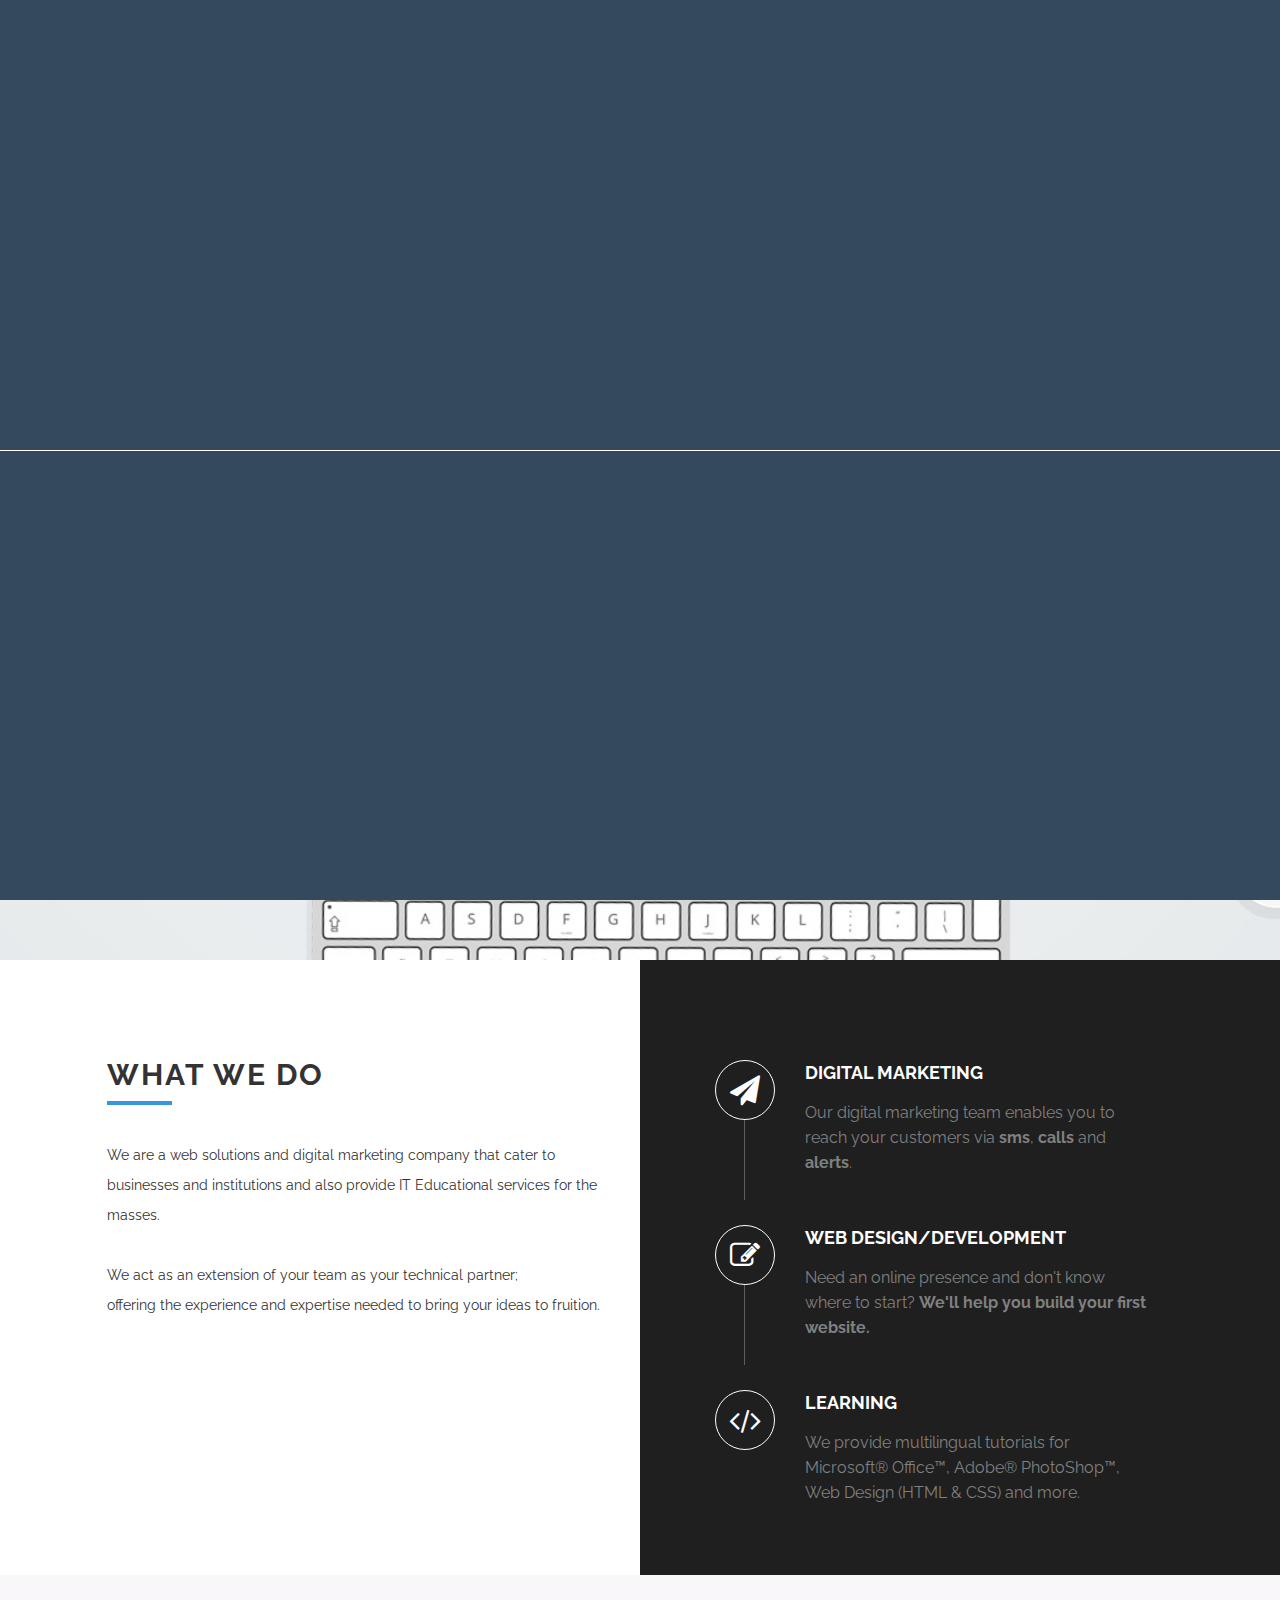
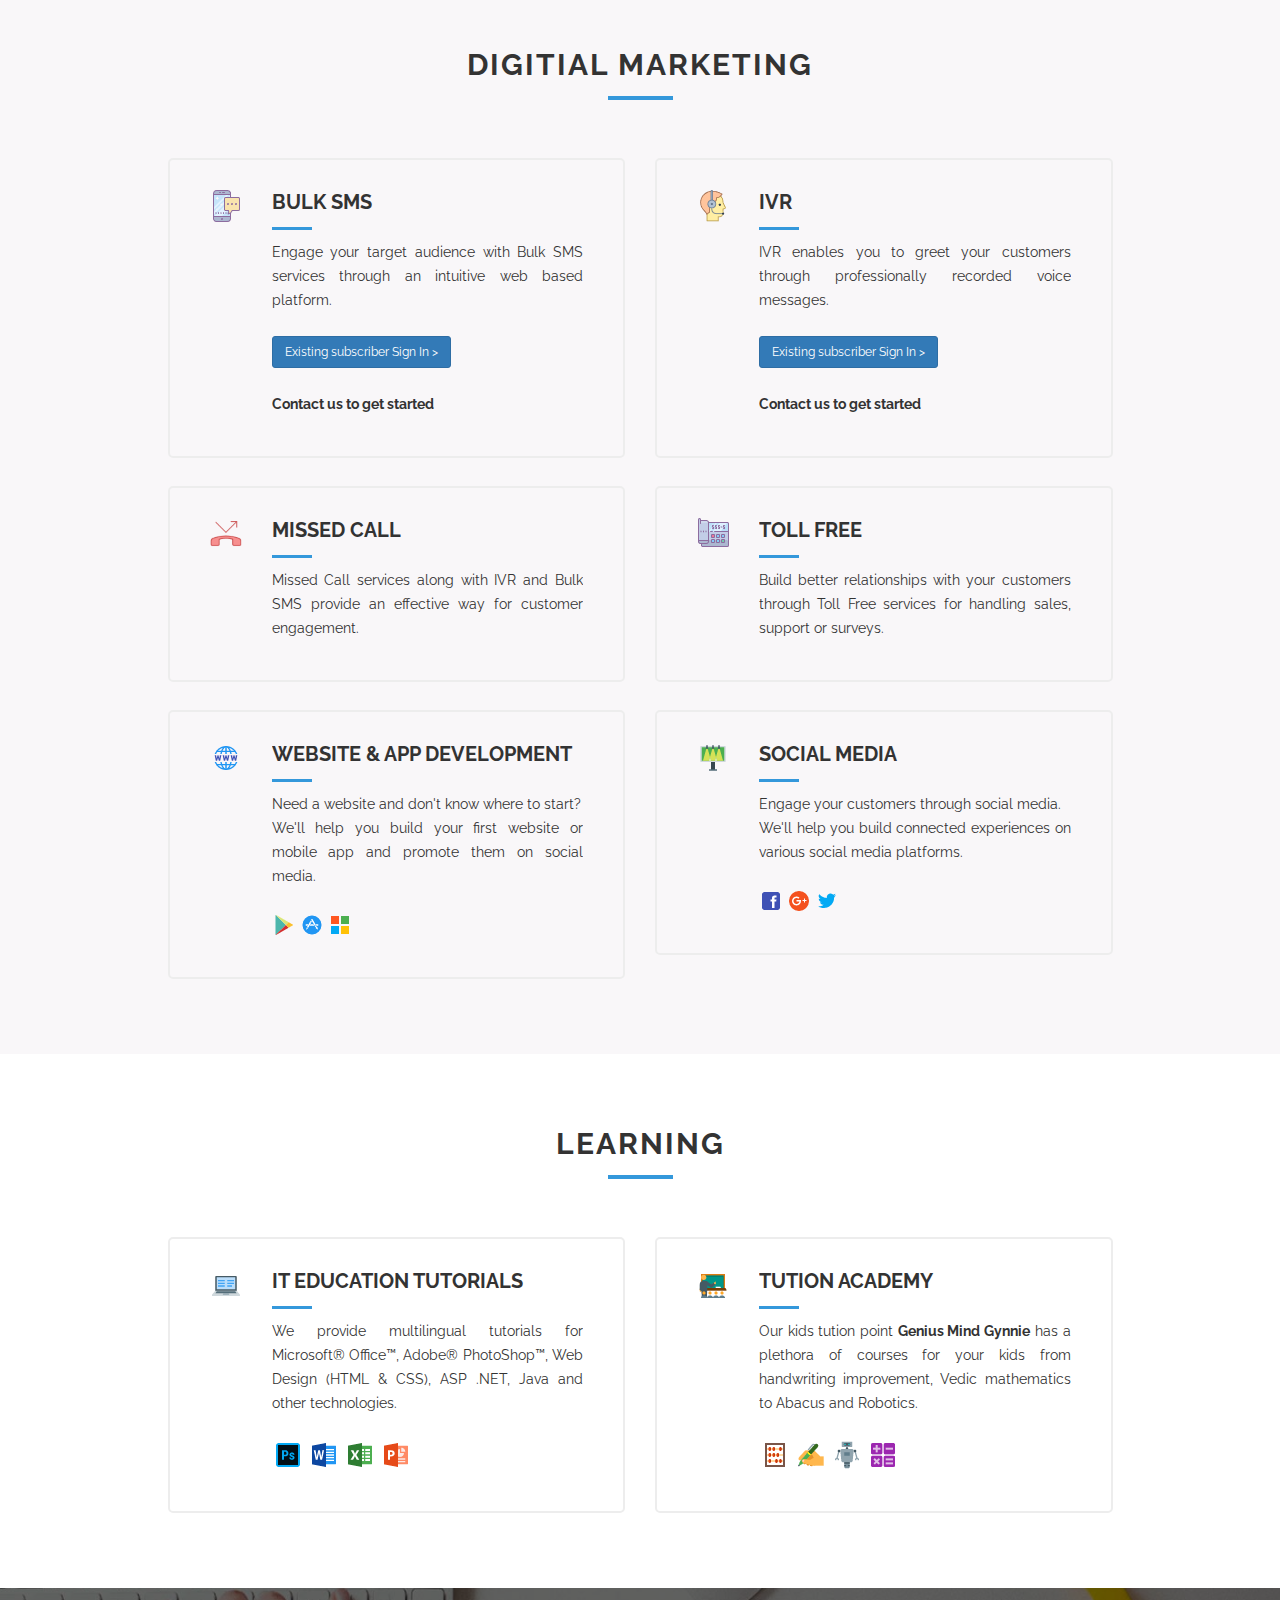
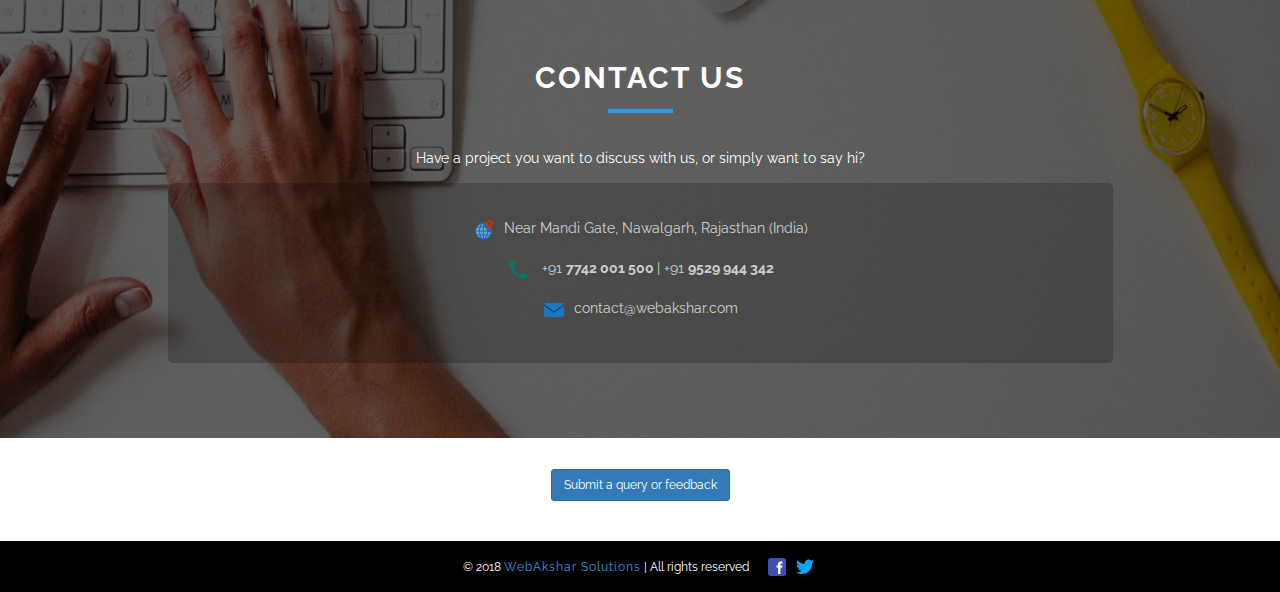
==== index.html @ 72bc6665 "Update index.html" ====
﻿<!DOCTYPE html>
<html class="no-js" lang="">
<head>
    <title>WebAkshar | Online Marketing | Web Development</title>
    <meta charset="utf-8">
    <meta http-equiv="x-ua-compatible" content="ie=edge">
    <meta name="viewport" content="width=device-width, initial-scale=1">
    <meta name="description" content="WebAkshar is a Marketing and Web Development company helping you to build your business and also find customers through variour online and offline channels." />
    <meta name="keywords" content="Digital Marketing,Sms,Bulk Sms,Call, Voice call,Voice broadcasting,IVR solutions,Toll free,Web Development, Web Design, Online Marketing, Management software,Institute management, school management,learning dvd, computer course" />
    <meta name="author" content="WebAkshar Solutions" />
    <link rel="stylesheet" href="css/styles.min.css" />
    <link rel="stylesheet" href="css/font-awesome.min.css">
    <link rel="stylesheet" href="css/colors/color-blue.min.css" />
    <link href='https://fonts.googleapis.com/css?family=Raleway:400,500,600,700' rel='stylesheet' type='text/css'>
    <link href='https://fonts.googleapis.com/css?family=Montserrat:700,400' rel='stylesheet' type='text/css'>
    <link href='https://fonts.googleapis.com/css?family=Roboto:700,500,400' rel='stylesheet' type='text/css'>
    <script src="js/vendor/jquery-1.11.3.min.js"></script>
    <script src="js/vendor/modernizr-2.8.3.min.js"></script>
    <!-- IE9 Scripts -->
    <!--[if lt IE 9]>
    <script src="https://oss.maxcdn.com/html5shiv/3.7.2/html5shiv.min.js"></script>
    <script src="https://oss.maxcdn.com/respond/1.4.2/respond.min.js"></script>
    <![endif]-->
    <meta property="og:title" content="WebAkshar | Online Marketing | Web Development" />
    <meta property="og:image" content="" />
    <meta property="og:url" content="http://www.webakshar.com" />
    <meta property="og:site_name" content="WebAkshar" />
    <meta property="og:description" content="WebAkshar is a Marketing and Web Development company helping you to build your business and also find customers through variour online and offline channels." />
    <meta name="twitter:title" content="WebAkshar | Online Marketing | Web Development" />
    <meta name="twitter:image" content="" />
    <meta name="twitter:url" content="http://www.webakshar.com" />
    <meta name="twitter:card" content="" />
    <link rel="icon" type="image/x-icon" href="img/logo_only.png">
</head>
<body>
    <style> .whiteCol { color: #ffffff !important; }
        .crm-webform-popup-text{ font-size:14px !important;}
    </style>
    <header class="header-area is-sticky">
        <nav class="navbar navbar-custom tb-nav" role="navigation">
            <div class="container">
                <div class="navbar-header">
                    <button type="button" class="navbar-toggle" data-toggle="collapse" data-target="#tb-nav-collapse">
                        <span class="sr-only">Toggle navigation</span>
                        <span class="icon-bar"></span>
                        <span class="icon-bar"></span>
                        <span class="icon-bar"></span>
                    </button>
                    <a class="navbar-brand logo" href="Javascript:void();">
                        <h2 style="font-weight:lighter;text-transform:none;">
                            <img src="[data-uri]" style="width:38px;margin-right:8px;" />Web<span>Akshar</span>
                        </h2>
                    </a>
                </div>

                <div class="collapse navbar-collapse" id="tb-nav-collapse">
                    <ul class="nav navbar-nav navbar-right">
                        <li class="active"><a class="page-scroll" href="#top">Home</a></li>
                        <li><a class="page-scroll" href="#about">Services</a></li>
                        <li><a class="page-scroll" href="#testimonial">Digital Marketing</a></li>
                        <li><a class="page-scroll" href="#portfolio">Learning</a></li>
                        <li><a class="page-scroll" href="#contact">Contact Us</a></li>
                        <li><a class="page-scroll" href="https://mims.webakshar.com" target="_blank">M I M S</a></li>
                        <li style="padding:15px;"> <img src="[data-uri]"> +91 <b style="color:#3498db;">7742 001 500 </b></li>
                    </ul>
                </div>
            </div>
        </nav>
    </header>
    <section class="hero-section static-bg" id="top">
        <div class="slider-caption"> <div class="container"> <div class="row"> <h1>Welcome</h1> <h2>we advice + we design + we develop</h2> </div> </div> </div>
    </section>
    <section class="about-us" id="about">
        <div class="container-fluid">
            <div class="row">
                <div class="col-sm-6 col-xs-12 no-padding">
                    <div class="about-us-left">
                        <h2 class="section-title-left">WHAT WE DO</h2>
                        <p>
                            We are a web solutions and digital marketing company that cater to businesses and institutions and also provide IT Educational
                            services for the masses.<br /><br /> We act as an extension of your
                            team as your technical partner;<br /> offering the experience and expertise needed to bring your
                            ideas to fruition.
                        </p>
                    </div>
                </div>
                <div class="col-sm-6 col-xs-12 no-padding">
                    <div class="about-us-right">
                        <div class="media">
                            <div class="media-left dotted">
                                <i class="fa fa-paper-plane"></i>
                            </div>
                            <div class="media-body">
                                <h3 class="media-heading">Digital Marketing</h3>
                                <p>Our digital marketing team enables you to reach your customers via <b>sms</b>, <b>calls</b>                                    and <b>alerts</b>.</p>
                            </div>
                        </div>
                        <div class="media">
                            <div class="media-left dotted">
                                <i class="fa fa-pencil-square-o"></i>
                            </div>
                            <div class="media-body">
                                <h3 class="media-heading">Web Design/Development</h3>
                                <p>Need an online presence and don't know where to start? <b>We'll help you build your first website.</b></p>
                            </div>
                        </div>
                        <div class="media">
                            <div class="media-left">
                                <i class="fa fa-code"></i>
                            </div>
                            <div class="media-body">
                                <h3 class="media-heading">Learning</h3>
                                <p>
                                    We provide multilingual tutorials for Microsoft® Office™, Adobe® PhotoShop™, Web Design (HTML
                                    & CSS) and more.
                                </p>
                            </div>
                        </div>
                    </div>
                </div>
            </div>
        </div>
    </section>

    <section class="our-services-section section-padding" style="background:#f9f7f9" id="testimonial">
        <div class="container">
            <h2 class="section-title text-center">Digitial Marketing</h2>
            <div class="row our-services">
                <div class="col-md-6 col-lg-5 col-sm-12 col-lg-offset-1 col-xs-12 single-service">
                    <div class="media">
                        <div class="media-left">
                            <img src="[data-uri]" />
                        </div>
                        <div class="media-body">
                            <h3 class="media-heading">Bulk SMS</h3>
                            <p>
                                Engage your target audience with Bulk SMS services through an intuitive web based platform.
                                <br /><br />
                                <a class="btn btn-xs btn-primary" style="padding: 6px 12px !important;"
                                   href="//mysms.webakshar.com" target="_blank"> Existing subscriber Sign In &gt;</a>
                                <br /><br />
                                <b>Contact us to get started</b>
                            </p>
                        </div>
                    </div>
                </div>
                <div class="col-md-6 col-lg-5 col-sm-12 col-xs-12 single-service">
                    <div class="media">
                        <div class="media-left">
                            <img src="[data-uri]" />
                        </div>
                        <div class="media-body">
                            <h3 class="media-heading">IVR</h3>
                            <p>
                                IVR enables you to greet your customers through professionally recorded voice messages.
                                <br /><br />
                                <a class="btn btn-xs btn-primary" style="padding: 6px 12px !important;"
                                   href="//voice.webakshar.com" target="_blank">Existing subscriber Sign In &gt;</a>
                                <br /><br />
                                <b>Contact us to get started</b>
                            </p>
                        </div>
                    </div>
                </div>
                <div class="col-md-6 col-lg-5 col-sm-12 col-xs-12 col-lg-offset-1 single-service">
                    <div class="media">
                        <div class="media-left">
                            <img src="[data-uri]" />
                        </div>
                        <div class="media-body">
                            <h3 class="media-heading">Missed Call</h3>
                            <p>
                                Missed Call services along with IVR and Bulk SMS provide an effective way for customer engagement.
                            </p>
                        </div>
                    </div>
                </div>
                <div class="col-md-6 col-lg-5 col-sm-12 col-xs-12 single-service">
                    <div class="media">
                        <div class="media-left">
                            <img src="[data-uri]" />
                        </div>
                        <div class="media-body">
                            <h3 class="media-heading">Toll Free</h3>
                            <p>
                                Build better relationships with your customers through Toll Free services for handling sales, support or surveys.
                            </p>
                        </div>
                    </div>
                </div>
                <div class="col-md-6 col-lg-5 col-sm-12 col-lg-offset-1 col-xs-12 single-service">
                    <div class="media">
                        <div class="media-left">
                            <img src="[data-uri]" />
                        </div>
                        <div class="media-body">
                            <h3 class="media-heading">Website &amp; App Development</h3>
                            <p>
                                Need a website and don't know where to start?<br /> We'll help you build your first website
                                or mobile app and promote them on social media.
                                <br /><br />
                                <img src="[data-uri]" title="Android app on Google Play" />
                                <img src="[data-uri]" title="iOS app on Apple App Store" />
                                <img src="[data-uri]" title="Windows app on Windows Store" />
                            </p>
                        </div>
                    </div>

                </div>
                <div class="col-md-6 col-lg-5 col-sm-12 col-xs-12 single-service">
                    <div class="media">
                        <div class="media-left">
                            <img src="[data-uri]" />
                        </div>
                        <div class="media-body">
                            <h3 class="media-heading">Social Media</h3>
                            <p>
                                Engage your customers through social media.<br /> We'll help you build connected experiences
                                on various social media platforms.
                                <br /><br />
                                <img src="[data-uri]" title="Facebook profile development" />
                                <img src="[data-uri]" title="Google Plus profile development" />
                                <img src="[data-uri]" title="Twitter profile development" />
                            </p>
                        </div>
                    </div>
                </div>
            </div>
        </div>
    </section>
    
    <section class="protfolio-section section-padding" id="portfolio">
        <div class="container">
            <h2 class="section-title text-center">Learning</h2>
            <div class="row our-services">
                <div class="col-md-6 col-lg-5 col-sm-12 col-lg-offset-1 col-xs-12 single-service">
                    <div class="media">
                        <div class="media-left"><img src="[data-uri]" /></div>
                        <div class="media-body">
                            <h3 class="media-heading">IT Education Tutorials</h3>
                            <p>
                                We provide multilingual tutorials for Microsoft&reg; Office&trade;, Adobe&reg; PhotoShop&trade;, Web Design (HTML & CSS),
                                ASP .NET, Java and other technologies.
                                <br /><br />
                                <img src="[data-uri]" title="Learn Adobe Photoshop in your language" />
                                <img src="[data-uri]" title="Learn Microsoft Word in your language" />
                                <img src="[data-uri]" title="Learn Microsoft Excel in your language" />
                                <img src="[data-uri]" title="Learn Microsoft Powerpoint in your language" />
                            </p>
                        </div>
                    </div>
                </div>
                <div class="col-md-6 col-lg-5 col-sm-12 col-xs-12 single-service">
                    <div class="media">
                        <div class="media-left"><img src="[data-uri]" /></div>
                        <div class="media-body">
                            <h3 class="media-heading">Tution Academy</h3>
                            <p>
                                Our kids tution point <b>Genius Mind Gynnie</b> has a plethora of courses for your kids from
                                handwriting improvement, Vedic mathematics to Abacus and Robotics.
                                <br /><br />
                                <img src="[data-uri]" title="Teach your kids Abacus" />
                                <img src="[data-uri]" title="Handwriting improvement courses" />
                                <img src="[data-uri]" title="Learn basics of robotics" />
                                <img src="[data-uri]" title="Learn Vedic Maths" />
                            </p>
                        </div>
                    </div>
                </div>
            </div>
        </div>
    </section>

    <section class="contact-us-section section-padding whiteCol" id="contact">
        <div class="container">
            <h2 class="section-title contact-title text-center">Contact Us</h2>
            <p class="sub-title contact-subtitle text-center">Have a project you want to discuss with us, or simply want to say hi?</p>
            <div class="row">
                <div class="col-md-10 col-md-offset-1 col-lg-10 col-lg-offset-1 col-sm-10 col-sm-offset-1 col-xs-12">
                    <div class="contact-form-section">
                        <p class="text-center"><img src="[data-uri]" />&nbsp;&nbsp;Near Mandi Gate, Nawalgarh, Rajasthan (India)</p>
                        <p class="text-center">
                            <img src="[data-uri]" />&nbsp;&nbsp;<a href="tel:917742001500" class="whiteCol"> +91 <b>7742 001 500 </b></a>|
                            <a href="tel:919529944342" class="whiteCol">+91 <b>9529 944 342</b></a>
                        </p>
                        <p class="text-center"><img src="[data-uri]" />&nbsp;&nbsp;<a href="mailto:contact@webakshar.com" class="whiteCol">contact@webakshar.com</a></p>
                    </div>
                </div>
            </div>
        </div>
    </section>
    <div class="row">
        <div class="col-md-12 text-center">
            <script id="bx24_form_button" data-skip-moving="true">
                (function (w, d, u, b) {
                w['Bitrix24FormObject'] = b; w[b] = w[b] || function () {
                    arguments[0].ref = u;
                    (w[b].forms = w[b].forms || []).push(arguments[0])
                };
                    if (w[b]['forms']) return;
                    s = d.createElement('script'); r = 1 * new Date(); s.async = 1; s.src = u + '?' + r;
                    h = d.getElementsByTagName('script')[0]; h.parentNode.insertBefore(s, h);
                })(window, document, 'https://webakshar.bitrix24.com/bitrix/js/crm/form_loader.js', 'b24form');

                b24form({ "id": "12", "lang": "en", "sec": "zht8ps", "type": "button", "click": "" });
            </script>
            <br />
            <button class="b24-web-form-popup-btn-12 btn btn-xs btn-primary" style="padding: 6px 12px !important;"> Submit a query or feedback </button>
            <p>&nbsp;</p>
        </div>
    </div>
    <footer class="footer-section">
        <div class="container">
            <div class="row" style="margin-top:10px;margin-bottom:10px;">
                <div class="col-md-12 text-center">
                    <div class="copyright-info">
                        <span style="font-size:12px;color:#fff;">&copy; 2018&nbsp;</span><a style="font-size:12px;" href="http://webakshar.com"><span>WebAkshar Solutions</span></a><span style="font-size:12px;color:#fff;"> | All rights reserved</span>
                        &nbsp;&nbsp;
                        <a href="https://www.facebook.com/webakshar" target="_blank"><img src="img/fb.png" /></a>
                        <a href="https://twitter.com/webakshar" target="_blank"><img src="img/twitter.png" /></a>
                    </div>
                </div>
            </div>
        </div>
    </footer>
    <script src="js/bootstrap.min.js"></script>
    <script src="js/jquery.easing.min.js"></script>
    <script src="js/queryloader2.min.js"></script>
    <script src="js/wow.min.js"></script>
    <script src="js/jquery.sticky.min.js"></script>
    <script src="js/jquery.inview.js"></script>
    <script src="js/main.js"></script>
    <script>
        (function (i, s, o, g, r, a, m) {
            i['GoogleAnalyticsObject'] = r; i[r] = i[r] || function () {
                (i[r].q = i[r].q || []).push(arguments)
            }, i[r].l = 1 * new Date(); a = s.createElement(o),
                m = s.getElementsByTagName(o)[0]; a.async = 1; a.src = g; m.parentNode.insertBefore(a, m)
        })(window, document, 'script', 'https://www.google-analytics.com/analytics.js', 'ga');
        ga('create', 'UA-81313707-1', 'auto');
        ga('send', 'pageview');
    </script>
</body>
</html>
---- css/styles.min.css ----
html{font-family:sans-serif;-ms-text-size-adjust:100%;-webkit-text-size-adjust:100%}body{margin:0}article,aside,details,figcaption,figure,footer,header,hgroup,main,menu,nav,section,summary{display:block}audio,canvas,progress,video{display:inline-block;vertical-align:baseline}audio:not([controls]){display:none;height:0}[hidden],template{display:none}a{background-color:transparent}a:active,a:hover{outline:0}abbr[title]{border-bottom:1px dotted}b,strong{font-weight:bold}dfn{font-style:italic}h1{font-size:2em;margin:.67em 0}mark{background:#ff0;color:#000}small{font-size:80%}sub,sup{font-size:75%;line-height:0;position:relative;vertical-align:baseline}sup{top:-.5em}sub{bottom:-.25em}img{border:0}svg:not(:root){overflow:hidden}figure{margin:1em 40px}hr{box-sizing:content-box;height:0}pre{overflow:auto}code,kbd,pre,samp{font-family:monospace,monospace;font-size:1em}button,input,optgroup,select,textarea{color:inherit;font:inherit;margin:0}button{overflow:visible}button,select{text-transform:none}button,html input[type="button"],input[type="reset"],input[type="submit"]{-webkit-appearance:button;cursor:pointer}button[disabled],html input[disabled]{cursor:default}button::-moz-focus-inner,input::-moz-focus-inner{border:0;padding:0}input{line-height:normal}input[type="checkbox"],input[type="radio"]{box-sizing:border-box;padding:0}input[type="number"]::-webkit-inner-spin-button,input[type="number"]::-webkit-outer-spin-button{height:auto}input[type="search"]{-webkit-appearance:textfield;box-sizing:content-box}input[type="search"]::-webkit-search-cancel-button,input[type="search"]::-webkit-search-decoration{-webkit-appearance:none}fieldset{border:1px solid #c0c0c0;margin:0 2px;padding:.35em .625em .75em}legend{border:0;padding:0}textarea{overflow:auto}optgroup{font-weight:bold}table{border-collapse:collapse;border-spacing:0}td,th{padding:0}@charset "UTF-8";
/*!
Animate.css - http://daneden.me/animate
Licensed under the MIT license

Copyright (c) 2013 Daniel Eden

Permission is hereby granted, free of charge, to any person obtaining a copy of this software and associated documentation files (the "Software"), to deal in the Software without restriction, including without limitation the rights to use, copy, modify, merge, publish, distribute, sublicense, and/or sell copies of the Software, and to permit persons to whom the Software is furnished to do so, subject to the following conditions:

The above copyright notice and this permission notice shall be included in all copies or substantial portions of the Software.

THE SOFTWARE IS PROVIDED "AS IS", WITHOUT WARRANTY OF ANY KIND, EXPRESS OR IMPLIED, INCLUDING BUT NOT LIMITED TO THE WARRANTIES OF MERCHANTABILITY, FITNESS FOR A PARTICULAR PURPOSE AND NONINFRINGEMENT. IN NO EVENT SHALL THE AUTHORS OR COPYRIGHT HOLDERS BE LIABLE FOR ANY CLAIM, DAMAGES OR OTHER LIABILITY, WHETHER IN AN ACTION OF CONTRACT, TORT OR OTHERWISE, ARISING FROM, OUT OF OR IN CONNECTION WITH THE SOFTWARE OR THE USE OR OTHER DEALINGS IN THE SOFTWARE.
*/
.animated{-webkit-animation-duration:1s;animation-duration:1s;-webkit-animation-fill-mode:both;animation-fill-mode:both}.animated.hinge{-webkit-animation-duration:2s;animation-duration:2s}@-webkit-keyframes bounce{0%,20%,50%,80%,100%{-webkit-transform:translateY(0);transform:translateY(0)}40%{-webkit-transform:translateY(-30px);transform:translateY(-30px)}60%{-webkit-transform:translateY(-15px);transform:translateY(-15px)}}@keyframes bounce{0%,20%,50%,80%,100%{-webkit-transform:translateY(0);-ms-transform:translateY(0);transform:translateY(0)}40%{-webkit-transform:translateY(-30px);-ms-transform:translateY(-30px);transform:translateY(-30px)}60%{-webkit-transform:translateY(-15px);-ms-transform:translateY(-15px);transform:translateY(-15px)}}.bounce{-webkit-animation-name:bounce;animation-name:bounce}@-webkit-keyframes flash{0%,50%,100%{opacity:1}25%,75%{opacity:0}}@keyframes flash{0%,50%,100%{opacity:1}25%,75%{opacity:0}}.flash{-webkit-animation-name:flash;animation-name:flash}@-webkit-keyframes pulse{0%{-webkit-transform:scale(1);transform:scale(1)}50%{-webkit-transform:scale(1.1);transform:scale(1.1)}100%{-webkit-transform:scale(1);transform:scale(1)}}@keyframes pulse{0%{-webkit-transform:scale(1);-ms-transform:scale(1);transform:scale(1)}50%{-webkit-transform:scale(1.1);-ms-transform:scale(1.1);transform:scale(1.1)}100%{-webkit-transform:scale(1);-ms-transform:scale(1);transform:scale(1)}}.pulse{-webkit-animation-name:pulse;animation-name:pulse}@-webkit-keyframes shake{0%,100%{-webkit-transform:translateX(0);transform:translateX(0)}10%,30%,50%,70%,90%{-webkit-transform:translateX(-10px);transform:translateX(-10px)}20%,40%,60%,80%{-webkit-transform:translateX(10px);transform:translateX(10px)}}@keyframes shake{0%,100%{-webkit-transform:translateX(0);-ms-transform:translateX(0);transform:translateX(0)}10%,30%,50%,70%,90%{-webkit-transform:translateX(-10px);-ms-transform:translateX(-10px);transform:translateX(-10px)}20%,40%,60%,80%{-webkit-transform:translateX(10px);-ms-transform:translateX(10px);transform:translateX(10px)}}.shake{-webkit-animation-name:shake;animation-name:shake}@-webkit-keyframes swing{20%{-webkit-transform:rotate(15deg);transform:rotate(15deg)}40%{-webkit-transform:rotate(-10deg);transform:rotate(-10deg)}60%{-webkit-transform:rotate(5deg);transform:rotate(5deg)}80%{-webkit-transform:rotate(-5deg);transform:rotate(-5deg)}100%{-webkit-transform:rotate(0deg);transform:rotate(0deg)}}@keyframes swing{20%{-webkit-transform:rotate(15deg);-ms-transform:rotate(15deg);transform:rotate(15deg)}40%{-webkit-transform:rotate(-10deg);-ms-transform:rotate(-10deg);transform:rotate(-10deg)}60%{-webkit-transform:rotate(5deg);-ms-transform:rotate(5deg);transform:rotate(5deg)}80%{-webkit-transform:rotate(-5deg);-ms-transform:rotate(-5deg);transform:rotate(-5deg)}100%{-webkit-transform:rotate(0deg);-ms-transform:rotate(0deg);transform:rotate(0deg)}}.swing{-webkit-transform-origin:top center;-ms-transform-origin:top center;transform-origin:top center;-webkit-animation-name:swing;animation-name:swing}@-webkit-keyframes tada{0%{-webkit-transform:scale(1);transform:scale(1)}10%,20%{-webkit-transform:scale(.9) rotate(-3deg);transform:scale(.9) rotate(-3deg)}30%,50%,70%,90%{-webkit-transform:scale(1.1) rotate(3deg);transform:scale(1.1) rotate(3deg)}40%,60%,80%{-webkit-transform:scale(1.1) rotate(-3deg);transform:scale(1.1) rotate(-3deg)}100%{-webkit-transform:scale(1) rotate(0);transform:scale(1) rotate(0)}}@keyframes tada{0%{-webkit-transform:scale(1);-ms-transform:scale(1);transform:scale(1)}10%,20%{-webkit-transform:scale(.9) rotate(-3deg);-ms-transform:scale(.9) rotate(-3deg);transform:scale(.9) rotate(-3deg)}30%,50%,70%,90%{-webkit-transform:scale(1.1) rotate(3deg);-ms-transform:scale(1.1) rotate(3deg);transform:scale(1.1) rotate(3deg)}40%,60%,80%{-webkit-transform:scale(1.1) rotate(-3deg);-ms-transform:scale(1.1) rotate(-3deg);transform:scale(1.1) rotate(-3deg)}100%{-webkit-transform:scale(1) rotate(0);-ms-transform:scale(1) rotate(0);transform:scale(1) rotate(0)}}.tada{-webkit-animation-name:tada;animation-name:tada}@-webkit-keyframes wobble{0%{-webkit-transform:translateX(0%);transform:translateX(0%)}15%{-webkit-transform:translateX(-25%) rotate(-5deg);transform:translateX(-25%) rotate(-5deg)}30%{-webkit-transform:translateX(20%) rotate(3deg);transform:translateX(20%) rotate(3deg)}45%{-webkit-transform:translateX(-15%) rotate(-3deg);transform:translateX(-15%) rotate(-3deg)}60%{-webkit-transform:translateX(10%) rotate(2deg);transform:translateX(10%) rotate(2deg)}75%{-webkit-transform:translateX(-5%) rotate(-1deg);transform:translateX(-5%) rotate(-1deg)}100%{-webkit-transform:translateX(0%);transform:translateX(0%)}}@keyframes wobble{0%{-webkit-transform:translateX(0%);-ms-transform:translateX(0%);transform:translateX(0%)}15%{-webkit-transform:translateX(-25%) rotate(-5deg);-ms-transform:translateX(-25%) rotate(-5deg);transform:translateX(-25%) rotate(-5deg)}30%{-webkit-transform:translateX(20%) rotate(3deg);-ms-transform:translateX(20%) rotate(3deg);transform:translateX(20%) rotate(3deg)}45%{-webkit-transform:translateX(-15%) rotate(-3deg);-ms-transform:translateX(-15%) rotate(-3deg);transform:translateX(-15%) rotate(-3deg)}60%{-webkit-transform:translateX(10%) rotate(2deg);-ms-transform:translateX(10%) rotate(2deg);transform:translateX(10%) rotate(2deg)}75%{-webkit-transform:translateX(-5%) rotate(-1deg);-ms-transform:translateX(-5%) rotate(-1deg);transform:translateX(-5%) rotate(-1deg)}100%{-webkit-transform:translateX(0%);-ms-transform:translateX(0%);transform:translateX(0%)}}.wobble{-webkit-animation-name:wobble;animation-name:wobble}@-webkit-keyframes bounceIn{0%{opacity:0;-webkit-transform:scale(.3);transform:scale(.3)}50%{opacity:1;-webkit-transform:scale(1.05);transform:scale(1.05)}70%{-webkit-transform:scale(.9);transform:scale(.9)}100%{-webkit-transform:scale(1);transform:scale(1)}}@keyframes bounceIn{0%{opacity:0;-webkit-transform:scale(.3);-ms-transform:scale(.3);transform:scale(.3)}50%{opacity:1;-webkit-transform:scale(1.05);-ms-transform:scale(1.05);transform:scale(1.05)}70%{-webkit-transform:scale(.9);-ms-transform:scale(.9);transform:scale(.9)}100%{-webkit-transform:scale(1);-ms-transform:scale(1);transform:scale(1)}}.bounceIn{-webkit-animation-name:bounceIn;animation-name:bounceIn}@-webkit-keyframes bounceInDown{0%{opacity:0;-webkit-transform:translateY(-2000px);transform:translateY(-2000px)}60%{opacity:1;-webkit-transform:translateY(30px);transform:translateY(30px)}80%{-webkit-transform:translateY(-10px);transform:translateY(-10px)}100%{-webkit-transform:translateY(0);transform:translateY(0)}}@keyframes bounceInDown{0%{opacity:0;-webkit-transform:translateY(-2000px);-ms-transform:translateY(-2000px);transform:translateY(-2000px)}60%{opacity:1;-webkit-transform:translateY(30px);-ms-transform:translateY(30px);transform:translateY(30px)}80%{-webkit-transform:translateY(-10px);-ms-transform:translateY(-10px);transform:translateY(-10px)}100%{-webkit-transform:translateY(0);-ms-transform:translateY(0);transform:translateY(0)}}.bounceInDown{-webkit-animation-name:bounceInDown;animation-name:bounceInDown}@-webkit-keyframes bounceInLeft{0%{opacity:0;-webkit-transform:translateX(-2000px);transform:translateX(-2000px)}60%{opacity:1;-webkit-transform:translateX(30px);transform:translateX(30px)}80%{-webkit-transform:translateX(-10px);transform:translateX(-10px)}100%{-webkit-transform:translateX(0);transform:translateX(0)}}@keyframes bounceInLeft{0%{opacity:0;-webkit-transform:translateX(-2000px);-ms-transform:translateX(-2000px);transform:translateX(-2000px)}60%{opacity:1;-webkit-transform:translateX(30px);-ms-transform:translateX(30px);transform:translateX(30px)}80%{-webkit-transform:translateX(-10px);-ms-transform:translateX(-10px);transform:translateX(-10px)}100%{-webkit-transform:translateX(0);-ms-transform:translateX(0);transform:translateX(0)}}.bounceInLeft{-webkit-animation-name:bounceInLeft;animation-name:bounceInLeft}@-webkit-keyframes bounceInRight{0%{opacity:0;-webkit-transform:translateX(2000px);transform:translateX(2000px)}60%{opacity:1;-webkit-transform:translateX(-30px);transform:translateX(-30px)}80%{-webkit-transform:translateX(10px);transform:translateX(10px)}100%{-webkit-transform:translateX(0);transform:translateX(0)}}@keyframes bounceInRight{0%{opacity:0;-webkit-transform:translateX(2000px);-ms-transform:translateX(2000px);transform:translateX(2000px)}60%{opacity:1;-webkit-transform:translateX(-30px);-ms-transform:translateX(-30px);transform:translateX(-30px)}80%{-webkit-transform:translateX(10px);-ms-transform:translateX(10px);transform:translateX(10px)}100%{-webkit-transform:translateX(0);-ms-transform:translateX(0);transform:translateX(0)}}.bounceInRight{-webkit-animation-name:bounceInRight;animation-name:bounceInRight}@-webkit-keyframes bounceInUp{0%{opacity:0;-webkit-transform:translateY(2000px);transform:translateY(2000px)}60%{opacity:1;-webkit-transform:translateY(-30px);transform:translateY(-30px)}80%{-webkit-transform:translateY(10px);transform:translateY(10px)}100%{-webkit-transform:translateY(0);transform:translateY(0)}}@keyframes bounceInUp{0%{opacity:0;-webkit-transform:translateY(2000px);-ms-transform:translateY(2000px);transform:translateY(2000px)}60%{opacity:1;-webkit-transform:translateY(-30px);-ms-transform:translateY(-30px);transform:translateY(-30px)}80%{-webkit-transform:translateY(10px);-ms-transform:translateY(10px);transform:translateY(10px)}100%{-webkit-transform:translateY(0);-ms-transform:translateY(0);transform:translateY(0)}}.bounceInUp{-webkit-animation-name:bounceInUp;animation-name:bounceInUp}@-webkit-keyframes bounceOut{0%{-webkit-transform:scale(1);transform:scale(1)}25%{-webkit-transform:scale(.95);transform:scale(.95)}50%{opacity:1;-webkit-transform:scale(1.1);transform:scale(1.1)}100%{opacity:0;-webkit-transform:scale(.3);transform:scale(.3)}}@keyframes bounceOut{0%{-webkit-transform:scale(1);-ms-transform:scale(1);transform:scale(1)}25%{-webkit-transform:scale(.95);-ms-transform:scale(.95);transform:scale(.95)}50%{opacity:1;-webkit-transform:scale(1.1);-ms-transform:scale(1.1);transform:scale(1.1)}100%{opacity:0;-webkit-transform:scale(.3);-ms-transform:scale(.3);transform:scale(.3)}}.bounceOut{-webkit-animation-name:bounceOut;animation-name:bounceOut}@-webkit-keyframes bounceOutDown{0%{-webkit-transform:translateY(0);transform:translateY(0)}20%{opacity:1;-webkit-transform:translateY(-20px);transform:translateY(-20px)}100%{opacity:0;-webkit-transform:translateY(2000px);transform:translateY(2000px)}}@keyframes bounceOutDown{0%{-webkit-transform:translateY(0);-ms-transform:translateY(0);transform:translateY(0)}20%{opacity:1;-webkit-transform:translateY(-20px);-ms-transform:translateY(-20px);transform:translateY(-20px)}100%{opacity:0;-webkit-transform:translateY(2000px);-ms-transform:translateY(2000px);transform:translateY(2000px)}}.bounceOutDown{-webkit-animation-name:bounceOutDown;animation-name:bounceOutDown}@-webkit-keyframes bounceOutLeft{0%{-webkit-transform:translateX(0);transform:translateX(0)}20%{opacity:1;-webkit-transform:translateX(20px);transform:translateX(20px)}100%{opacity:0;-webkit-transform:translateX(-2000px);transform:translateX(-2000px)}}@keyframes bounceOutLeft{0%{-webkit-transform:translateX(0);-ms-transform:translateX(0);transform:translateX(0)}20%{opacity:1;-webkit-transform:translateX(20px);-ms-transform:translateX(20px);transform:translateX(20px)}100%{opacity:0;-webkit-transform:translateX(-2000px);-ms-transform:translateX(-2000px);transform:translateX(-2000px)}}.bounceOutLeft{-webkit-animation-name:bounceOutLeft;animation-name:bounceOutLeft}@-webkit-keyframes bounceOutRight{0%{-webkit-transform:translateX(0);transform:translateX(0)}20%{opacity:1;-webkit-transform:translateX(-20px);transform:translateX(-20px)}100%{opacity:0;-webkit-transform:translateX(2000px);transform:translateX(2000px)}}@keyframes bounceOutRight{0%{-webkit-transform:translateX(0);-ms-transform:translateX(0);transform:translateX(0)}20%{opacity:1;-webkit-transform:translateX(-20px);-ms-transform:translateX(-20px);transform:translateX(-20px)}100%{opacity:0;-webkit-transform:translateX(2000px);-ms-transform:translateX(2000px);transform:translateX(2000px)}}.bounceOutRight{-webkit-animation-name:bounceOutRight;animation-name:bounceOutRight}@-webkit-keyframes bounceOutUp{0%{-webkit-transform:translateY(0);transform:translateY(0)}20%{opacity:1;-webkit-transform:translateY(20px);transform:translateY(20px)}100%{opacity:0;-webkit-transform:translateY(-2000px);transform:translateY(-2000px)}}@keyframes bounceOutUp{0%{-webkit-transform:translateY(0);-ms-transform:translateY(0);transform:translateY(0)}20%{opacity:1;-webkit-transform:translateY(20px);-ms-transform:translateY(20px);transform:translateY(20px)}100%{opacity:0;-webkit-transform:translateY(-2000px);-ms-transform:translateY(-2000px);transform:translateY(-2000px)}}.bounceOutUp{-webkit-animation-name:bounceOutUp;animation-name:bounceOutUp}@-webkit-keyframes fadeIn{0%{opacity:0}100%{opacity:1}}@keyframes fadeIn{0%{opacity:0}100%{opacity:1}}.fadeIn{-webkit-animation-name:fadeIn;animation-name:fadeIn}@-webkit-keyframes fadeInDown{0%{opacity:0;-webkit-transform:translateY(-20px);transform:translateY(-20px)}100%{opacity:1;-webkit-transform:translateY(0);transform:translateY(0)}}@keyframes fadeInDown{0%{opacity:0;-webkit-transform:translateY(-20px);-ms-transform:translateY(-20px);transform:translateY(-20px)}100%{opacity:1;-webkit-transform:translateY(0);-ms-transform:translateY(0);transform:translateY(0)}}.fadeInDown{-webkit-animation-name:fadeInDown;animation-name:fadeInDown}@-webkit-keyframes fadeInDownBig{0%{opacity:0;-webkit-transform:translateY(-2000px);transform:translateY(-2000px)}100%{opacity:1;-webkit-transform:translateY(0);transform:translateY(0)}}@keyframes fadeInDownBig{0%{opacity:0;-webkit-transform:translateY(-2000px);-ms-transform:translateY(-2000px);transform:translateY(-2000px)}100%{opacity:1;-webkit-transform:translateY(0);-ms-transform:translateY(0);transform:translateY(0)}}.fadeInDownBig{-webkit-animation-name:fadeInDownBig;animation-name:fadeInDownBig}@-webkit-keyframes fadeInLeft{0%{opacity:0;-webkit-transform:translateX(-20px);transform:translateX(-20px)}100%{opacity:1;-webkit-transform:translateX(0);transform:translateX(0)}}@keyframes fadeInLeft{0%{opacity:0;-webkit-transform:translateX(-20px);-ms-transform:translateX(-20px);transform:translateX(-20px)}100%{opacity:1;-webkit-transform:translateX(0);-ms-transform:translateX(0);transform:translateX(0)}}.fadeInLeft{-webkit-animation-name:fadeInLeft;animation-name:fadeInLeft}@-webkit-keyframes fadeInLeftBig{0%{opacity:0;-webkit-transform:translateX(-2000px);transform:translateX(-2000px)}100%{opacity:1;-webkit-transform:translateX(0);transform:translateX(0)}}@keyframes fadeInLeftBig{0%{opacity:0;-webkit-transform:translateX(-2000px);-ms-transform:translateX(-2000px);transform:translateX(-2000px)}100%{opacity:1;-webkit-transform:translateX(0);-ms-transform:translateX(0);transform:translateX(0)}}.fadeInLeftBig{-webkit-animation-name:fadeInLeftBig;animation-name:fadeInLeftBig}@-webkit-keyframes fadeInRight{0%{opacity:0;-webkit-transform:translateX(20px);transform:translateX(20px)}100%{opacity:1;-webkit-transform:translateX(0);transform:translateX(0)}}@keyframes fadeInRight{0%{opacity:0;-webkit-transform:translateX(20px);-ms-transform:translateX(20px);transform:translateX(20px)}100%{opacity:1;-webkit-transform:translateX(0);-ms-transform:translateX(0);transform:translateX(0)}}.fadeInRight{-webkit-animation-name:fadeInRight;animation-name:fadeInRight}@-webkit-keyframes fadeInRightBig{0%{opacity:0;-webkit-transform:translateX(2000px);transform:translateX(2000px)}100%{opacity:1;-webkit-transform:translateX(0);transform:translateX(0)}}@keyframes fadeInRightBig{0%{opacity:0;-webkit-transform:translateX(2000px);-ms-transform:translateX(2000px);transform:translateX(2000px)}100%{opacity:1;-webkit-transform:translateX(0);-ms-transform:translateX(0);transform:translateX(0)}}.fadeInRightBig{-webkit-animation-name:fadeInRightBig;animation-name:fadeInRightBig}@-webkit-keyframes fadeInUp{0%{opacity:0;-webkit-transform:translateY(20px);transform:translateY(20px)}100%{opacity:1;-webkit-transform:translateY(0);transform:translateY(0)}}@keyframes fadeInUp{0%{opacity:0;-webkit-transform:translateY(20px);-ms-transform:translateY(20px);transform:translateY(20px)}100%{opacity:1;-webkit-transform:translateY(0);-ms-transform:translateY(0);transform:translateY(0)}}.fadeInUp{-webkit-animation-name:fadeInUp;animation-name:fadeInUp}@-webkit-keyframes fadeInUpBig{0%{opacity:0;-webkit-transform:translateY(2000px);transform:translateY(2000px)}100%{opacity:1;-webkit-transform:translateY(0);transform:translateY(0)}}@keyframes fadeInUpBig{0%{opacity:0;-webkit-transform:translateY(2000px);-ms-transform:translateY(2000px);transform:translateY(2000px)}100%{opacity:1;-webkit-transform:translateY(0);-ms-transform:translateY(0);transform:translateY(0)}}.fadeInUpBig{-webkit-animation-name:fadeInUpBig;animation-name:fadeInUpBig}@-webkit-keyframes fadeOut{0%{opacity:1}100%{opacity:0}}@keyframes fadeOut{0%{opacity:1}100%{opacity:0}}.fadeOut{-webkit-animation-name:fadeOut;animation-name:fadeOut}@-webkit-keyframes fadeOutDown{0%{opacity:1;-webkit-transform:translateY(0);transform:translateY(0)}100%{opacity:0;-webkit-transform:translateY(20px);transform:translateY(20px)}}@keyframes fadeOutDown{0%{opacity:1;-webkit-transform:translateY(0);-ms-transform:translateY(0);transform:translateY(0)}100%{opacity:0;-webkit-transform:translateY(20px);-ms-transform:translateY(20px);transform:translateY(20px)}}.fadeOutDown{-webkit-animation-name:fadeOutDown;animation-name:fadeOutDown}@-webkit-keyframes fadeOutDownBig{0%{opacity:1;-webkit-transform:translateY(0);transform:translateY(0)}100%{opacity:0;-webkit-transform:translateY(2000px);transform:translateY(2000px)}}@keyframes fadeOutDownBig{0%{opacity:1;-webkit-transform:translateY(0);-ms-transform:translateY(0);transform:translateY(0)}100%{opacity:0;-webkit-transform:translateY(2000px);-ms-transform:translateY(2000px);transform:translateY(2000px)}}.fadeOutDownBig{-webkit-animation-name:fadeOutDownBig;animation-name:fadeOutDownBig}@-webkit-keyframes fadeOutLeft{0%{opacity:1;-webkit-transform:translateX(0);transform:translateX(0)}100%{opacity:0;-webkit-transform:translateX(-20px);transform:translateX(-20px)}}@keyframes fadeOutLeft{0%{opacity:1;-webkit-transform:translateX(0);-ms-transform:translateX(0);transform:translateX(0)}100%{opacity:0;-webkit-transform:translateX(-20px);-ms-transform:translateX(-20px);transform:translateX(-20px)}}.fadeOutLeft{-webkit-animation-name:fadeOutLeft;animation-name:fadeOutLeft}@-webkit-keyframes fadeOutLeftBig{0%{opacity:1;-webkit-transform:translateX(0);transform:translateX(0)}100%{opacity:0;-webkit-transform:translateX(-2000px);transform:translateX(-2000px)}}@keyframes fadeOutLeftBig{0%{opacity:1;-webkit-transform:translateX(0);-ms-transform:translateX(0);transform:translateX(0)}100%{opacity:0;-webkit-transform:translateX(-2000px);-ms-transform:translateX(-2000px);transform:translateX(-2000px)}}.fadeOutLeftBig{-webkit-animation-name:fadeOutLeftBig;animation-name:fadeOutLeftBig}@-webkit-keyframes fadeOutRight{0%{opacity:1;-webkit-transform:translateX(0);transform:translateX(0)}100%{opacity:0;-webkit-transform:translateX(20px);transform:translateX(20px)}}@keyframes fadeOutRight{0%{opacity:1;-webkit-transform:translateX(0);-ms-transform:translateX(0);transform:translateX(0)}100%{opacity:0;-webkit-transform:translateX(20px);-ms-transform:translateX(20px);transform:translateX(20px)}}.fadeOutRight{-webkit-animation-name:fadeOutRight;animation-name:fadeOutRight}@-webkit-keyframes fadeOutRightBig{0%{opacity:1;-webkit-transform:translateX(0);transform:translateX(0)}100%{opacity:0;-webkit-transform:translateX(2000px);transform:translateX(2000px)}}@keyframes fadeOutRightBig{0%{opacity:1;-webkit-transform:translateX(0);-ms-transform:translateX(0);transform:translateX(0)}100%{opacity:0;-webkit-transform:translateX(2000px);-ms-transform:translateX(2000px);transform:translateX(2000px)}}.fadeOutRightBig{-webkit-animation-name:fadeOutRightBig;animation-name:fadeOutRightBig}@-webkit-keyframes fadeOutUp{0%{opacity:1;-webkit-transform:translateY(0);transform:translateY(0)}100%{opacity:0;-webkit-transform:translateY(-20px);transform:translateY(-20px)}}@keyframes fadeOutUp{0%{opacity:1;-webkit-transform:translateY(0);-ms-transform:translateY(0);transform:translateY(0)}100%{opacity:0;-webkit-transform:translateY(-20px);-ms-transform:translateY(-20px);transform:translateY(-20px)}}.fadeOutUp{-webkit-animation-name:fadeOutUp;animation-name:fadeOutUp}@-webkit-keyframes fadeOutUpBig{0%{opacity:1;-webkit-transform:translateY(0);transform:translateY(0)}100%{opacity:0;-webkit-transform:translateY(-2000px);transform:translateY(-2000px)}}@keyframes fadeOutUpBig{0%{opacity:1;-webkit-transform:translateY(0);-ms-transform:translateY(0);transform:translateY(0)}100%{opacity:0;-webkit-transform:translateY(-2000px);-ms-transform:translateY(-2000px);transform:translateY(-2000px)}}.fadeOutUpBig{-webkit-animation-name:fadeOutUpBig;animation-name:fadeOutUpBig}@-webkit-keyframes flip{0%{-webkit-transform:perspective(400px) translateZ(0) rotateY(0) scale(1);transform:perspective(400px) translateZ(0) rotateY(0) scale(1);-webkit-animation-timing-function:ease-out;animation-timing-function:ease-out}40%{-webkit-transform:perspective(400px) translateZ(150px) rotateY(170deg) scale(1);transform:perspective(400px) translateZ(150px) rotateY(170deg) scale(1);-webkit-animation-timing-function:ease-out;animation-timing-function:ease-out}50%{-webkit-transform:perspective(400px) translateZ(150px) rotateY(190deg) scale(1);transform:perspective(400px) translateZ(150px) rotateY(190deg) scale(1);-webkit-animation-timing-function:ease-in;animation-timing-function:ease-in}80%{-webkit-transform:perspective(400px) translateZ(0) rotateY(360deg) scale(.95);transform:perspective(400px) translateZ(0) rotateY(360deg) scale(.95);-webkit-animation-timing-function:ease-in;animation-timing-function:ease-in}100%{-webkit-transform:perspective(400px) translateZ(0) rotateY(360deg) scale(1);transform:perspective(400px) translateZ(0) rotateY(360deg) scale(1);-webkit-animation-timing-function:ease-in;animation-timing-function:ease-in}}@keyframes flip{0%{-webkit-transform:perspective(400px) translateZ(0) rotateY(0) scale(1);-ms-transform:perspective(400px) translateZ(0) rotateY(0) scale(1);transform:perspective(400px) translateZ(0) rotateY(0) scale(1);-webkit-animation-timing-function:ease-out;animation-timing-function:ease-out}40%{-webkit-transform:perspective(400px) translateZ(150px) rotateY(170deg) scale(1);-ms-transform:perspective(400px) translateZ(150px) rotateY(170deg) scale(1);transform:perspective(400px) translateZ(150px) rotateY(170deg) scale(1);-webkit-animation-timing-function:ease-out;animation-timing-function:ease-out}50%{-webkit-transform:perspective(400px) translateZ(150px) rotateY(190deg) scale(1);-ms-transform:perspective(400px) translateZ(150px) rotateY(190deg) scale(1);transform:perspective(400px) translateZ(150px) rotateY(190deg) scale(1);-webkit-animation-timing-function:ease-in;animation-timing-function:ease-in}80%{-webkit-transform:perspective(400px) translateZ(0) rotateY(360deg) scale(.95);-ms-transform:perspective(400px) translateZ(0) rotateY(360deg) scale(.95);transform:perspective(400px) translateZ(0) rotateY(360deg) scale(.95);-webkit-animation-timing-function:ease-in;animation-timing-function:ease-in}100%{-webkit-transform:perspective(400px) translateZ(0) rotateY(360deg) scale(1);-ms-transform:perspective(400px) translateZ(0) rotateY(360deg) scale(1);transform:perspective(400px) translateZ(0) rotateY(360deg) scale(1);-webkit-animation-timing-function:ease-in;animation-timing-function:ease-in}}.animated.flip{-webkit-backface-visibility:visible;-ms-backface-visibility:visible;backface-visibility:visible;-webkit-animation-name:flip;animation-name:flip}@-webkit-keyframes flipInX{0%{-webkit-transform:perspective(400px) rotateX(90deg);transform:perspective(400px) rotateX(90deg);opacity:0}40%{-webkit-transform:perspective(400px) rotateX(-10deg);transform:perspective(400px) rotateX(-10deg)}70%{-webkit-transform:perspective(400px) rotateX(10deg);transform:perspective(400px) rotateX(10deg)}100%{-webkit-transform:perspective(400px) rotateX(0deg);transform:perspective(400px) rotateX(0deg);opacity:1}}@keyframes flipInX{0%{-webkit-transform:perspective(400px) rotateX(90deg);-ms-transform:perspective(400px) rotateX(90deg);transform:perspective(400px) rotateX(90deg);opacity:0}40%{-webkit-transform:perspective(400px) rotateX(-10deg);-ms-transform:perspective(400px) rotateX(-10deg);transform:perspective(400px) rotateX(-10deg)}70%{-webkit-transform:perspective(400px) rotateX(10deg);-ms-transform:perspective(400px) rotateX(10deg);transform:perspective(400px) rotateX(10deg)}100%{-webkit-transform:perspective(400px) rotateX(0deg);-ms-transform:perspective(400px) rotateX(0deg);transform:perspective(400px) rotateX(0deg);opacity:1}}.flipInX{-webkit-backface-visibility:visible !important;-ms-backface-visibility:visible !important;backface-visibility:visible !important;-webkit-animation-name:flipInX;animation-name:flipInX}@-webkit-keyframes flipInY{0%{-webkit-transform:perspective(400px) rotateY(90deg);transform:perspective(400px) rotateY(90deg);opacity:0}40%{-webkit-transform:perspective(400px) rotateY(-10deg);transform:perspective(400px) rotateY(-10deg)}70%{-webkit-transform:perspective(400px) rotateY(10deg);transform:perspective(400px) rotateY(10deg)}100%{-webkit-transform:perspective(400px) rotateY(0deg);transform:perspective(400px) rotateY(0deg);opacity:1}}@keyframes flipInY{0%{-webkit-transform:perspective(400px) rotateY(90deg);-ms-transform:perspective(400px) rotateY(90deg);transform:perspective(400px) rotateY(90deg);opacity:0}40%{-webkit-transform:perspective(400px) rotateY(-10deg);-ms-transform:perspective(400px) rotateY(-10deg);transform:perspective(400px) rotateY(-10deg)}70%{-webkit-transform:perspective(400px) rotateY(10deg);-ms-transform:perspective(400px) rotateY(10deg);transform:perspective(400px) rotateY(10deg)}100%{-webkit-transform:perspective(400px) rotateY(0deg);-ms-transform:perspective(400px) rotateY(0deg);transform:perspective(400px) rotateY(0deg);opacity:1}}.flipInY{-webkit-backface-visibility:visible !important;-ms-backface-visibility:visible !important;backface-visibility:visible !important;-webkit-animation-name:flipInY;animation-name:flipInY}@-webkit-keyframes flipOutX{0%{-webkit-transform:perspective(400px) rotateX(0deg);transform:perspective(400px) rotateX(0deg);opacity:1}100%{-webkit-transform:perspective(400px) rotateX(90deg);transform:perspective(400px) rotateX(90deg);opacity:0}}@keyframes flipOutX{0%{-webkit-transform:perspective(400px) rotateX(0deg);-ms-transform:perspective(400px) rotateX(0deg);transform:perspective(400px) rotateX(0deg);opacity:1}100%{-webkit-transform:perspective(400px) rotateX(90deg);-ms-transform:perspective(400px) rotateX(90deg);transform:perspective(400px) rotateX(90deg);opacity:0}}.flipOutX{-webkit-animation-name:flipOutX;animation-name:flipOutX;-webkit-backface-visibility:visible !important;-ms-backface-visibility:visible !important;backface-visibility:visible !important}@-webkit-keyframes flipOutY{0%{-webkit-transform:perspective(400px) rotateY(0deg);transform:perspective(400px) rotateY(0deg);opacity:1}100%{-webkit-transform:perspective(400px) rotateY(90deg);transform:perspective(400px) rotateY(90deg);opacity:0}}@keyframes flipOutY{0%{-webkit-transform:perspective(400px) rotateY(0deg);-ms-transform:perspective(400px) rotateY(0deg);transform:perspective(400px) rotateY(0deg);opacity:1}100%{-webkit-transform:perspective(400px) rotateY(90deg);-ms-transform:perspective(400px) rotateY(90deg);transform:perspective(400px) rotateY(90deg);opacity:0}}.flipOutY{-webkit-backface-visibility:visible !important;-ms-backface-visibility:visible !important;backface-visibility:visible !important;-webkit-animation-name:flipOutY;animation-name:flipOutY}@-webkit-keyframes lightSpeedIn{0%{-webkit-transform:translateX(100%) skewX(-30deg);transform:translateX(100%) skewX(-30deg);opacity:0}60%{-webkit-transform:translateX(-20%) skewX(30deg);transform:translateX(-20%) skewX(30deg);opacity:1}80%{-webkit-transform:translateX(0%) skewX(-15deg);transform:translateX(0%) skewX(-15deg);opacity:1}100%{-webkit-transform:translateX(0%) skewX(0deg);transform:translateX(0%) skewX(0deg);opacity:1}}@keyframes lightSpeedIn{0%{-webkit-transform:translateX(100%) skewX(-30deg);-ms-transform:translateX(100%) skewX(-30deg);transform:translateX(100%) skewX(-30deg);opacity:0}60%{-webkit-transform:translateX(-20%) skewX(30deg);-ms-transform:translateX(-20%) skewX(30deg);transform:translateX(-20%) skewX(30deg);opacity:1}80%{-webkit-transform:translateX(0%) skewX(-15deg);-ms-transform:translateX(0%) skewX(-15deg);transform:translateX(0%) skewX(-15deg);opacity:1}100%{-webkit-transform:translateX(0%) skewX(0deg);-ms-transform:translateX(0%) skewX(0deg);transform:translateX(0%) skewX(0deg);opacity:1}}.lightSpeedIn{-webkit-animation-name:lightSpeedIn;animation-name:lightSpeedIn;-webkit-animation-timing-function:ease-out;animation-timing-function:ease-out}@-webkit-keyframes lightSpeedOut{0%{-webkit-transform:translateX(0%) skewX(0deg);transform:translateX(0%) skewX(0deg);opacity:1}100%{-webkit-transform:translateX(100%) skewX(-30deg);transform:translateX(100%) skewX(-30deg);opacity:0}}@keyframes lightSpeedOut{0%{-webkit-transform:translateX(0%) skewX(0deg);-ms-transform:translateX(0%) skewX(0deg);transform:translateX(0%) skewX(0deg);opacity:1}100%{-webkit-transform:translateX(100%) skewX(-30deg);-ms-transform:translateX(100%) skewX(-30deg);transform:translateX(100%) skewX(-30deg);opacity:0}}.lightSpeedOut{-webkit-animation-name:lightSpeedOut;animation-name:lightSpeedOut;-webkit-animation-timing-function:ease-in;animation-timing-function:ease-in}@-webkit-keyframes rotateIn{0%{-webkit-transform-origin:center center;transform-origin:center center;-webkit-transform:rotate(-200deg);transform:rotate(-200deg);opacity:0}100%{-webkit-transform-origin:center center;transform-origin:center center;-webkit-transform:rotate(0);transform:rotate(0);opacity:1}}@keyframes rotateIn{0%{-webkit-transform-origin:center center;-ms-transform-origin:center center;transform-origin:center center;-webkit-transform:rotate(-200deg);-ms-transform:rotate(-200deg);transform:rotate(-200deg);opacity:0}100%{-webkit-transform-origin:center center;-ms-transform-origin:center center;transform-origin:center center;-webkit-transform:rotate(0);-ms-transform:rotate(0);transform:rotate(0);opacity:1}}.rotateIn{-webkit-animation-name:rotateIn;animation-name:rotateIn}@-webkit-keyframes rotateInDownLeft{0%{-webkit-transform-origin:left bottom;transform-origin:left bottom;-webkit-transform:rotate(-90deg);transform:rotate(-90deg);opacity:0}100%{-webkit-transform-origin:left bottom;transform-origin:left bottom;-webkit-transform:rotate(0);transform:rotate(0);opacity:1}}@keyframes rotateInDownLeft{0%{-webkit-transform-origin:left bottom;-ms-transform-origin:left bottom;transform-origin:left bottom;-webkit-transform:rotate(-90deg);-ms-transform:rotate(-90deg);transform:rotate(-90deg);opacity:0}100%{-webkit-transform-origin:left bottom;-ms-transform-origin:left bottom;transform-origin:left bottom;-webkit-transform:rotate(0);-ms-transform:rotate(0);transform:rotate(0);opacity:1}}.rotateInDownLeft{-webkit-animation-name:rotateInDownLeft;animation-name:rotateInDownLeft}@-webkit-keyframes rotateInDownRight{0%{-webkit-transform-origin:right bottom;transform-origin:right bottom;-webkit-transform:rotate(90deg);transform:rotate(90deg);opacity:0}100%{-webkit-transform-origin:right bottom;transform-origin:right bottom;-webkit-transform:rotate(0);transform:rotate(0);opacity:1}}@keyframes rotateInDownRight{0%{-webkit-transform-origin:right bottom;-ms-transform-origin:right bottom;transform-origin:right bottom;-webkit-transform:rotate(90deg);-ms-transform:rotate(90deg);transform:rotate(90deg);opacity:0}100%{-webkit-transform-origin:right bottom;-ms-transform-origin:right bottom;transform-origin:right bottom;-webkit-transform:rotate(0);-ms-transform:rotate(0);transform:rotate(0);opacity:1}}.rotateInDownRight{-webkit-animation-name:rotateInDownRight;animation-name:rotateInDownRight}@-webkit-keyframes rotateInUpLeft{0%{-webkit-transform-origin:left bottom;transform-origin:left bottom;-webkit-transform:rotate(90deg);transform:rotate(90deg);opacity:0}100%{-webkit-transform-origin:left bottom;transform-origin:left bottom;-webkit-transform:rotate(0);transform:rotate(0);opacity:1}}@keyframes rotateInUpLeft{0%{-webkit-transform-origin:left bottom;-ms-transform-origin:left bottom;transform-origin:left bottom;-webkit-transform:rotate(90deg);-ms-transform:rotate(90deg);transform:rotate(90deg);opacity:0}100%{-webkit-transform-origin:left bottom;-ms-transform-origin:left bottom;transform-origin:left bottom;-webkit-transform:rotate(0);-ms-transform:rotate(0);transform:rotate(0);opacity:1}}.rotateInUpLeft{-webkit-animation-name:rotateInUpLeft;animation-name:rotateInUpLeft}@-webkit-keyframes rotateInUpRight{0%{-webkit-transform-origin:right bottom;transform-origin:right bottom;-webkit-transform:rotate(-90deg);transform:rotate(-90deg);opacity:0}100%{-webkit-transform-origin:right bottom;transform-origin:right bottom;-webkit-transform:rotate(0);transform:rotate(0);opacity:1}}@keyframes rotateInUpRight{0%{-webkit-transform-origin:right bottom;-ms-transform-origin:right bottom;transform-origin:right bottom;-webkit-transform:rotate(-90deg);-ms-transform:rotate(-90deg);transform:rotate(-90deg);opacity:0}100%{-webkit-transform-origin:right bottom;-ms-transform-origin:right bottom;transform-origin:right bottom;-webkit-transform:rotate(0);-ms-transform:rotate(0);transform:rotate(0);opacity:1}}.rotateInUpRight{-webkit-animation-name:rotateInUpRight;animation-name:rotateInUpRight}@-webkit-keyframes rotateOut{0%{-webkit-transform-origin:center center;transform-origin:center center;-webkit-transform:rotate(0);transform:rotate(0);opacity:1}100%{-webkit-transform-origin:center center;transform-origin:center center;-webkit-transform:rotate(200deg);transform:rotate(200deg);opacity:0}}@keyframes rotateOut{0%{-webkit-transform-origin:center center;-ms-transform-origin:center center;transform-origin:center center;-webkit-transform:rotate(0);-ms-transform:rotate(0);transform:rotate(0);opacity:1}100%{-webkit-transform-origin:center center;-ms-transform-origin:center center;transform-origin:center center;-webkit-transform:rotate(200deg);-ms-transform:rotate(200deg);transform:rotate(200deg);opacity:0}}.rotateOut{-webkit-animation-name:rotateOut;animation-name:rotateOut}@-webkit-keyframes rotateOutDownLeft{0%{-webkit-transform-origin:left bottom;transform-origin:left bottom;-webkit-transform:rotate(0);transform:rotate(0);opacity:1}100%{-webkit-transform-origin:left bottom;transform-origin:left bottom;-webkit-transform:rotate(90deg);transform:rotate(90deg);opacity:0}}@keyframes rotateOutDownLeft{0%{-webkit-transform-origin:left bottom;-ms-transform-origin:left bottom;transform-origin:left bottom;-webkit-transform:rotate(0);-ms-transform:rotate(0);transform:rotate(0);opacity:1}100%{-webkit-transform-origin:left bottom;-ms-transform-origin:left bottom;transform-origin:left bottom;-webkit-transform:rotate(90deg);-ms-transform:rotate(90deg);transform:rotate(90deg);opacity:0}}.rotateOutDownLeft{-webkit-animation-name:rotateOutDownLeft;animation-name:rotateOutDownLeft}@-webkit-keyframes rotateOutDownRight{0%{-webkit-transform-origin:right bottom;transform-origin:right bottom;-webkit-transform:rotate(0);transform:rotate(0);opacity:1}100%{-webkit-transform-origin:right bottom;transform-origin:right bottom;-webkit-transform:rotate(-90deg);transform:rotate(-90deg);opacity:0}}@keyframes rotateOutDownRight{0%{-webkit-transform-origin:right bottom;-ms-transform-origin:right bottom;transform-origin:right bottom;-webkit-transform:rotate(0);-ms-transform:rotate(0);transform:rotate(0);opacity:1}100%{-webkit-transform-origin:right bottom;-ms-transform-origin:right bottom;transform-origin:right bottom;-webkit-transform:rotate(-90deg);-ms-transform:rotate(-90deg);transform:rotate(-90deg);opacity:0}}.rotateOutDownRight{-webkit-animation-name:rotateOutDownRight;animation-name:rotateOutDownRight}@-webkit-keyframes rotateOutUpLeft{0%{-webkit-transform-origin:left bottom;transform-origin:left bottom;-webkit-transform:rotate(0);transform:rotate(0);opacity:1}100%{-webkit-transform-origin:left bottom;transform-origin:left bottom;-webkit-transform:rotate(-90deg);transform:rotate(-90deg);opacity:0}}@keyframes rotateOutUpLeft{0%{-webkit-transform-origin:left bottom;-ms-transform-origin:left bottom;transform-origin:left bottom;-webkit-transform:rotate(0);-ms-transform:rotate(0);transform:rotate(0);opacity:1}100%{-webkit-transform-origin:left bottom;-ms-transform-origin:left bottom;transform-origin:left bottom;-webkit-transform:rotate(-90deg);-ms-transform:rotate(-90deg);transform:rotate(-90deg);opacity:0}}.rotateOutUpLeft{-webkit-animation-name:rotateOutUpLeft;animation-name:rotateOutUpLeft}@-webkit-keyframes rotateOutUpRight{0%{-webkit-transform-origin:right bottom;transform-origin:right bottom;-webkit-transform:rotate(0);transform:rotate(0);opacity:1}100%{-webkit-transform-origin:right bottom;transform-origin:right bottom;-webkit-transform:rotate(90deg);transform:rotate(90deg);opacity:0}}@keyframes rotateOutUpRight{0%{-webkit-transform-origin:right bottom;-ms-transform-origin:right bottom;transform-origin:right bottom;-webkit-transform:rotate(0);-ms-transform:rotate(0);transform:rotate(0);opacity:1}100%{-webkit-transform-origin:right bottom;-ms-transform-origin:right bottom;transform-origin:right bottom;-webkit-transform:rotate(90deg);-ms-transform:rotate(90deg);transform:rotate(90deg);opacity:0}}.rotateOutUpRight{-webkit-animation-name:rotateOutUpRight;animation-name:rotateOutUpRight}@-webkit-keyframes slideInDown{0%{opacity:0;-webkit-transform:translateY(-2000px);transform:translateY(-2000px)}100%{-webkit-transform:translateY(0);transform:translateY(0)}}@keyframes slideInDown{0%{opacity:0;-webkit-transform:translateY(-2000px);-ms-transform:translateY(-2000px);transform:translateY(-2000px)}100%{-webkit-transform:translateY(0);-ms-transform:translateY(0);transform:translateY(0)}}.slideInDown{-webkit-animation-name:slideInDown;animation-name:slideInDown}@-webkit-keyframes slideInLeft{0%{opacity:0;-webkit-transform:translateX(-2000px);transform:translateX(-2000px)}100%{-webkit-transform:translateX(0);transform:translateX(0)}}@keyframes slideInLeft{0%{opacity:0;-webkit-transform:translateX(-2000px);-ms-transform:translateX(-2000px);transform:translateX(-2000px)}100%{-webkit-transform:translateX(0);-ms-transform:translateX(0);transform:translateX(0)}}.slideInLeft{-webkit-animation-name:slideInLeft;animation-name:slideInLeft}@-webkit-keyframes slideInRight{0%{opacity:0;-webkit-transform:translateX(2000px);transform:translateX(2000px)}100%{-webkit-transform:translateX(0);transform:translateX(0)}}@keyframes slideInRight{0%{opacity:0;-webkit-transform:translateX(2000px);-ms-transform:translateX(2000px);transform:translateX(2000px)}100%{-webkit-transform:translateX(0);-ms-transform:translateX(0);transform:translateX(0)}}.slideInRight{-webkit-animation-name:slideInRight;animation-name:slideInRight}@-webkit-keyframes slideOutLeft{0%{-webkit-transform:translateX(0);transform:translateX(0)}100%{opacity:0;-webkit-transform:translateX(-2000px);transform:translateX(-2000px)}}@keyframes slideOutLeft{0%{-webkit-transform:translateX(0);-ms-transform:translateX(0);transform:translateX(0)}100%{opacity:0;-webkit-transform:translateX(-2000px);-ms-transform:translateX(-2000px);transform:translateX(-2000px)}}.slideOutLeft{-webkit-animation-name:slideOutLeft;animation-name:slideOutLeft}@-webkit-keyframes slideOutRight{0%{-webkit-transform:translateX(0);transform:translateX(0)}100%{opacity:0;-webkit-transform:translateX(2000px);transform:translateX(2000px)}}@keyframes slideOutRight{0%{-webkit-transform:translateX(0);-ms-transform:translateX(0);transform:translateX(0)}100%{opacity:0;-webkit-transform:translateX(2000px);-ms-transform:translateX(2000px);transform:translateX(2000px)}}.slideOutRight{-webkit-animation-name:slideOutRight;animation-name:slideOutRight}@-webkit-keyframes slideOutUp{0%{-webkit-transform:translateY(0);transform:translateY(0)}100%{opacity:0;-webkit-transform:translateY(-2000px);transform:translateY(-2000px)}}@keyframes slideOutUp{0%{-webkit-transform:translateY(0);-ms-transform:translateY(0);transform:translateY(0)}100%{opacity:0;-webkit-transform:translateY(-2000px);-ms-transform:translateY(-2000px);transform:translateY(-2000px)}}.slideOutUp{-webkit-animation-name:slideOutUp;animation-name:slideOutUp}@-webkit-keyframes hinge{0%{-webkit-transform:rotate(0);transform:rotate(0);-webkit-transform-origin:top left;transform-origin:top left;-webkit-animation-timing-function:ease-in-out;animation-timing-function:ease-in-out}20%,60%{-webkit-transform:rotate(80deg);transform:rotate(80deg);-webkit-transform-origin:top left;transform-origin:top left;-webkit-animation-timing-function:ease-in-out;animation-timing-function:ease-in-out}40%{-webkit-transform:rotate(60deg);transform:rotate(60deg);-webkit-transform-origin:top left;transform-origin:top left;-webkit-animation-timing-function:ease-in-out;animation-timing-function:ease-in-out}80%{-webkit-transform:rotate(60deg) translateY(0);transform:rotate(60deg) translateY(0);opacity:1;-webkit-transform-origin:top left;transform-origin:top left;-webkit-animation-timing-function:ease-in-out;animation-timing-function:ease-in-out}100%{-webkit-transform:translateY(700px);transform:translateY(700px);opacity:0}}@keyframes hinge{0%{-webkit-transform:rotate(0);-ms-transform:rotate(0);transform:rotate(0);-webkit-transform-origin:top left;-ms-transform-origin:top left;transform-origin:top left;-webkit-animation-timing-function:ease-in-out;animation-timing-function:ease-in-out}20%,60%{-webkit-transform:rotate(80deg);-ms-transform:rotate(80deg);transform:rotate(80deg);-webkit-transform-origin:top left;-ms-transform-origin:top left;transform-origin:top left;-webkit-animation-timing-function:ease-in-out;animation-timing-function:ease-in-out}40%{-webkit-transform:rotate(60deg);-ms-transform:rotate(60deg);transform:rotate(60deg);-webkit-transform-origin:top left;-ms-transform-origin:top left;transform-origin:top left;-webkit-animation-timing-function:ease-in-out;animation-timing-function:ease-in-out}80%{-webkit-transform:rotate(60deg) translateY(0);-ms-transform:rotate(60deg) translateY(0);transform:rotate(60deg) translateY(0);opacity:1;-webkit-transform-origin:top left;-ms-transform-origin:top left;transform-origin:top left;-webkit-animation-timing-function:ease-in-out;animation-timing-function:ease-in-out}100%{-webkit-transform:translateY(700px);-ms-transform:translateY(700px);transform:translateY(700px);opacity:0}}.hinge{-webkit-animation-name:hinge;animation-name:hinge}@-webkit-keyframes rollIn{0%{opacity:0;-webkit-transform:translateX(-100%) rotate(-120deg);transform:translateX(-100%) rotate(-120deg)}100%{opacity:1;-webkit-transform:translateX(0) rotate(0deg);transform:translateX(0) rotate(0deg)}}@keyframes rollIn{0%{opacity:0;-webkit-transform:translateX(-100%) rotate(-120deg);-ms-transform:translateX(-100%) rotate(-120deg);transform:translateX(-100%) rotate(-120deg)}100%{opacity:1;-webkit-transform:translateX(0) rotate(0deg);-ms-transform:translateX(0) rotate(0deg);transform:translateX(0) rotate(0deg)}}.rollIn{-webkit-animation-name:rollIn;animation-name:rollIn}@-webkit-keyframes rollOut{0%{opacity:1;-webkit-transform:translateX(0) rotate(0deg);transform:translateX(0) rotate(0deg)}100%{opacity:0;-webkit-transform:translateX(100%) rotate(120deg);transform:translateX(100%) rotate(120deg)}}@keyframes rollOut{0%{opacity:1;-webkit-transform:translateX(0) rotate(0deg);-ms-transform:translateX(0) rotate(0deg);transform:translateX(0) rotate(0deg)}100%{opacity:0;-webkit-transform:translateX(100%) rotate(120deg);-ms-transform:translateX(100%) rotate(120deg);transform:translateX(100%) rotate(120deg)}}.rollOut{-webkit-animation-name:rollOut;animation-name:rollOut}
/*!
 * Bootstrap v3.3.6 (http://getbootstrap.com)
 * Copyright 2011-2015 Twitter, Inc.
 * Licensed under MIT (https://github.com/twbs/bootstrap/blob/master/LICENSE)
 */
/*! normalize.css v3.0.3 | MIT License | github.com/necolas/normalize.css */
html{font-family:sans-serif;-webkit-text-size-adjust:100%;-ms-text-size-adjust:100%}body{margin:0}article,aside,details,figcaption,figure,footer,header,hgroup,main,menu,nav,section,summary{display:block}audio,canvas,progress,video{display:inline-block;vertical-align:baseline}audio:not([controls]){display:none;height:0}[hidden],template{display:none}a{background-color:transparent}a:active,a:hover{outline:0}abbr[title]{border-bottom:1px dotted}b,strong{font-weight:700}dfn{font-style:italic}h1{margin:.67em 0;font-size:2em}mark{color:#000;background:#ff0}small{font-size:80%}sub,sup{position:relative;font-size:75%;line-height:0;vertical-align:baseline}sup{top:-.5em}sub{bottom:-.25em}img{border:0}svg:not(:root){overflow:hidden}figure{margin:1em 40px}hr{height:0;-webkit-box-sizing:content-box;-moz-box-sizing:content-box;box-sizing:content-box}pre{overflow:auto}code,kbd,pre,samp{font-family:monospace,monospace;font-size:1em}button,input,optgroup,select,textarea{margin:0;font:inherit;color:inherit}button{overflow:visible}button,select{text-transform:none}button,html input[type=button],input[type=reset],input[type=submit]{-webkit-appearance:button;cursor:pointer}button[disabled],html input[disabled]{cursor:default}button::-moz-focus-inner,input::-moz-focus-inner{padding:0;border:0}input{line-height:normal}input[type=checkbox],input[type=radio]{-webkit-box-sizing:border-box;-moz-box-sizing:border-box;box-sizing:border-box;padding:0}input[type=number]::-webkit-inner-spin-button,input[type=number]::-webkit-outer-spin-button{height:auto}input[type=search]{-webkit-box-sizing:content-box;-moz-box-sizing:content-box;box-sizing:content-box;-webkit-appearance:textfield}input[type=search]::-webkit-search-cancel-button,input[type=search]::-webkit-search-decoration{-webkit-appearance:none}fieldset{padding:.35em .625em .75em;margin:0 2px;border:1px solid #c0c0c0}legend{padding:0;border:0}textarea{overflow:auto}optgroup{font-weight:700}table{border-spacing:0;border-collapse:collapse}td,th{padding:0}
/*! Source: https://github.com/h5bp/html5-boilerplate/blob/master/src/css/main.css */
@media print{*,:after,:before{color:#000!important;text-shadow:none!important;background:0 0!important;-webkit-box-shadow:none!important;box-shadow:none!important}a,a:visited{text-decoration:underline}a[href]:after{content:" (" attr(href) ")"}abbr[title]:after{content:" (" attr(title) ")"}a[href^="javascript:"]:after,a[href^="#"]:after{content:""}blockquote,pre{border:1px solid #999;page-break-inside:avoid}thead{display:table-header-group}img,tr{page-break-inside:avoid}img{max-width:100%!important}h2,h3,p{orphans:3;widows:3}h2,h3{page-break-after:avoid}.navbar{display:none}.btn>.caret,.dropup>.btn>.caret{border-top-color:#000!important}.label{border:1px solid #000}.table{border-collapse:collapse!important}.table td,.table th{background-color:#fff!important}.table-bordered td,.table-bordered th{border:1px solid #ddd!important}}@font-face{font-family:'Glyphicons Halflings';src:url(../fonts/glyphicons-halflings-regular.eot?);src:url(../fonts/glyphicons-halflings-regular.eot?#iefix) format('embedded-opentype'),url(../fonts/glyphicons-halflings-regular.woff2) format('woff2'),url(../fonts/glyphicons-halflings-regular.woff) format('woff'),url(../fonts/glyphicons-halflings-regular.ttf) format('truetype'),url(../fonts/glyphicons-halflings-regular.svg#glyphicons_halflingsregular) format('svg')}.glyphicon{position:relative;top:1px;display:inline-block;font-family:'Glyphicons Halflings';font-style:normal;font-weight:400;line-height:1;-webkit-font-smoothing:antialiased;-moz-osx-font-smoothing:grayscale}.glyphicon-asterisk:before{content:"*"}.glyphicon-plus:before{content:"+"}.glyphicon-eur:before,.glyphicon-euro:before{content:"€"}.glyphicon-minus:before{content:"−"}.glyphicon-cloud:before{content:"☁"}.glyphicon-envelope:before{content:"✉"}.glyphicon-pencil:before{content:"✏"}.glyphicon-glass:before{content:""}.glyphicon-music:before{content:""}.glyphicon-search:before{content:""}.glyphicon-heart:before{content:""}.glyphicon-star:before{content:""}.glyphicon-star-empty:before{content:""}.glyphicon-user:before{content:""}.glyphicon-film:before{content:""}.glyphicon-th-large:before{content:""}.glyphicon-th:before{content:""}.glyphicon-th-list:before{content:""}.glyphicon-ok:before{content:""}.glyphicon-remove:before{content:""}.glyphicon-zoom-in:before{content:""}.glyphicon-zoom-out:before{content:""}.glyphicon-off:before{content:""}.glyphicon-signal:before{content:""}.glyphicon-cog:before{content:""}.glyphicon-trash:before{content:""}.glyphicon-home:before{content:""}.glyphicon-file:before{content:""}.glyphicon-time:before{content:""}.glyphicon-road:before{content:""}.glyphicon-download-alt:before{content:""}.glyphicon-download:before{content:""}.glyphicon-upload:before{content:""}.glyphicon-inbox:before{content:""}.glyphicon-play-circle:before{content:""}.glyphicon-repeat:before{content:""}.glyphicon-refresh:before{content:""}.glyphicon-list-alt:before{content:""}.glyphicon-lock:before{content:""}.glyphicon-flag:before{content:""}.glyphicon-headphones:before{content:""}.glyphicon-volume-off:before{content:""}.glyphicon-volume-down:before{content:""}.glyphicon-volume-up:before{content:""}.glyphicon-qrcode:before{content:""}.glyphicon-barcode:before{content:""}.glyphicon-tag:before{content:""}.glyphicon-tags:before{content:""}.glyphicon-book:before{content:""}.glyphicon-bookmark:before{content:""}.glyphicon-print:before{content:""}.glyphicon-camera:before{content:""}.glyphicon-font:before{content:""}.glyphicon-bold:before{content:""}.glyphicon-italic:before{content:""}.glyphicon-text-height:before{content:""}.glyphicon-text-width:before{content:""}.glyphicon-align-left:before{content:""}.glyphicon-align-center:before{content:""}.glyphicon-align-right:before{content:""}.glyphicon-align-justify:before{content:""}.glyphicon-list:before{content:""}.glyphicon-indent-left:before{content:""}.glyphicon-indent-right:before{content:""}.glyphicon-facetime-video:before{content:""}.glyphicon-picture:before{content:""}.glyphicon-map-marker:before{content:""}.glyphicon-adjust:before{content:""}.glyphicon-tint:before{content:""}.glyphicon-edit:before{content:""}.glyphicon-share:before{content:""}.glyphicon-check:before{content:""}.glyphicon-move:before{content:""}.glyphicon-step-backward:before{content:""}.glyphicon-fast-backward:before{content:""}.glyphicon-backward:before{content:""}.glyphicon-play:before{content:""}.glyphicon-pause:before{content:""}.glyphicon-stop:before{content:""}.glyphicon-forward:before{content:""}.glyphicon-fast-forward:before{content:""}.glyphicon-step-forward:before{content:""}.glyphicon-eject:before{content:""}.glyphicon-chevron-left:before{content:""}.glyphicon-chevron-right:before{content:""}.glyphicon-plus-sign:before{content:""}.glyphicon-minus-sign:before{content:""}.glyphicon-remove-sign:before{content:""}.glyphicon-ok-sign:before{content:""}.glyphicon-question-sign:before{content:""}.glyphicon-info-sign:before{content:""}.glyphicon-screenshot:before{content:""}.glyphicon-remove-circle:before{content:""}.glyphicon-ok-circle:before{content:""}.glyphicon-ban-circle:before{content:""}.glyphicon-arrow-left:before{content:""}.glyphicon-arrow-right:before{content:""}.glyphicon-arrow-up:before{content:""}.glyphicon-arrow-down:before{content:""}.glyphicon-share-alt:before{content:""}.glyphicon-resize-full:before{content:""}.glyphicon-resize-small:before{content:""}.glyphicon-exclamation-sign:before{content:""}.glyphicon-gift:before{content:""}.glyphicon-leaf:before{content:""}.glyphicon-fire:before{content:""}.glyphicon-eye-open:before{content:""}.glyphicon-eye-close:before{content:""}.glyphicon-warning-sign:before{content:""}.glyphicon-plane:before{content:""}.glyphicon-calendar:before{content:""}.glyphicon-random:before{content:""}.glyphicon-comment:before{content:""}.glyphicon-magnet:before{content:""}.glyphicon-chevron-up:before{content:""}.glyphicon-chevron-down:before{content:""}.glyphicon-retweet:before{content:""}.glyphicon-shopping-cart:before{content:""}.glyphicon-folder-close:before{content:""}.glyphicon-folder-open:before{content:""}.glyphicon-resize-vertical:before{content:""}.glyphicon-resize-horizontal:before{content:""}.glyphicon-hdd:before{content:""}.glyphicon-bullhorn:before{content:""}.glyphicon-bell:before{content:""}.glyphicon-certificate:before{content:""}.glyphicon-thumbs-up:before{content:""}.glyphicon-thumbs-down:before{content:""}.glyphicon-hand-right:before{content:""}.glyphicon-hand-left:before{content:""}.glyphicon-hand-up:before{content:""}.glyphicon-hand-down:before{content:""}.glyphicon-circle-arrow-right:before{content:""}.glyphicon-circle-arrow-left:before{content:""}.glyphicon-circle-arrow-up:before{content:""}.glyphicon-circle-arrow-down:before{content:""}.glyphicon-globe:before{content:""}.glyphicon-wrench:before{content:""}.glyphicon-tasks:before{content:""}.glyphicon-filter:before{content:""}.glyphicon-briefcase:before{content:""}.glyphicon-fullscreen:before{content:""}.glyphicon-dashboard:before{content:""}.glyphicon-paperclip:before{content:""}.glyphicon-heart-empty:before{content:""}.glyphicon-link:before{content:""}.glyphicon-phone:before{content:""}.glyphicon-pushpin:before{content:""}.glyphicon-usd:before{content:""}.glyphicon-gbp:before{content:""}.glyphicon-sort:before{content:""}.glyphicon-sort-by-alphabet:before{content:""}.glyphicon-sort-by-alphabet-alt:before{content:""}.glyphicon-sort-by-order:before{content:""}.glyphicon-sort-by-order-alt:before{content:""}.glyphicon-sort-by-attributes:before{content:""}.glyphicon-sort-by-attributes-alt:before{content:""}.glyphicon-unchecked:before{content:""}.glyphicon-expand:before{content:""}.glyphicon-collapse-down:before{content:""}.glyphicon-collapse-up:before{content:""}.glyphicon-log-in:before{content:""}.glyphicon-flash:before{content:""}.glyphicon-log-out:before{content:""}.glyphicon-new-window:before{content:""}.glyphicon-record:before{content:""}.glyphicon-save:before{content:""}.glyphicon-open:before{content:""}.glyphicon-saved:before{content:""}.glyphicon-import:before{content:""}.glyphicon-export:before{content:""}.glyphicon-send:before{content:""}.glyphicon-floppy-disk:before{content:""}.glyphicon-floppy-saved:before{content:""}.glyphicon-floppy-remove:before{content:""}.glyphicon-floppy-save:before{content:""}.glyphicon-floppy-open:before{content:""}.glyphicon-credit-card:before{content:""}.glyphicon-transfer:before{content:""}.glyphicon-cutlery:before{content:""}.glyphicon-header:before{content:""}.glyphicon-compressed:before{content:""}.glyphicon-earphone:before{content:""}.glyphicon-phone-alt:before{content:""}.glyphicon-tower:before{content:""}.glyphicon-stats:before{content:""}.glyphicon-sd-video:before{content:""}.glyphicon-hd-video:before{content:""}.glyphicon-subtitles:before{content:""}.glyphicon-sound-stereo:before{content:""}.glyphicon-sound-dolby:before{content:""}.glyphicon-sound-5-1:before{content:""}.glyphicon-sound-6-1:before{content:""}.glyphicon-sound-7-1:before{content:""}.glyphicon-copyright-mark:before{content:""}.glyphicon-registration-mark:before{content:""}.glyphicon-cloud-download:before{content:""}.glyphicon-cloud-upload:before{content:""}.glyphicon-tree-conifer:before{content:""}.glyphicon-tree-deciduous:before{content:""}.glyphicon-cd:before{content:""}.glyphicon-save-file:before{content:""}.glyphicon-open-file:before{content:""}.glyphicon-level-up:before{content:""}.glyphicon-copy:before{content:""}.glyphicon-paste:before{content:""}.glyphicon-alert:before{content:""}.glyphicon-equalizer:before{content:""}.glyphicon-king:before{content:""}.glyphicon-queen:before{content:""}.glyphicon-pawn:before{content:""}.glyphicon-bishop:before{content:""}.glyphicon-knight:before{content:""}.glyphicon-baby-formula:before{content:""}.glyphicon-tent:before{content:"⛺"}.glyphicon-blackboard:before{content:""}.glyphicon-bed:before{content:""}.glyphicon-apple:before{content:""}.glyphicon-erase:before{content:""}.glyphicon-hourglass:before{content:"⌛"}.glyphicon-lamp:before{content:""}.glyphicon-duplicate:before{content:""}.glyphicon-piggy-bank:before{content:""}.glyphicon-scissors:before{content:""}.glyphicon-bitcoin:before{content:""}.glyphicon-btc:before{content:""}.glyphicon-xbt:before{content:""}.glyphicon-yen:before{content:"¥"}.glyphicon-jpy:before{content:"¥"}.glyphicon-ruble:before{content:"₽"}.glyphicon-rub:before{content:"₽"}.glyphicon-scale:before{content:""}.glyphicon-ice-lolly:before{content:""}.glyphicon-ice-lolly-tasted:before{content:""}.glyphicon-education:before{content:""}.glyphicon-option-horizontal:before{content:""}.glyphicon-option-vertical:before{content:""}.glyphicon-menu-hamburger:before{content:""}.glyphicon-modal-window:before{content:""}.glyphicon-oil:before{content:""}.glyphicon-grain:before{content:""}.glyphicon-sunglasses:before{content:""}.glyphicon-text-size:before{content:""}.glyphicon-text-color:before{content:""}.glyphicon-text-background:before{content:""}.glyphicon-object-align-top:before{content:""}.glyphicon-object-align-bottom:before{content:""}.glyphicon-object-align-horizontal:before{content:""}.glyphicon-object-align-left:before{content:""}.glyphicon-object-align-vertical:before{content:""}.glyphicon-object-align-right:before{content:""}.glyphicon-triangle-right:before{content:""}.glyphicon-triangle-left:before{content:""}.glyphicon-triangle-bottom:before{content:""}.glyphicon-triangle-top:before{content:""}.glyphicon-console:before{content:""}.glyphicon-superscript:before{content:""}.glyphicon-subscript:before{content:""}.glyphicon-menu-left:before{content:""}.glyphicon-menu-right:before{content:""}.glyphicon-menu-down:before{content:""}.glyphicon-menu-up:before{content:""}*{-webkit-box-sizing:border-box;-moz-box-sizing:border-box;box-sizing:border-box}:after,:before{-webkit-box-sizing:border-box;-moz-box-sizing:border-box;box-sizing:border-box}html{font-size:10px;-webkit-tap-highlight-color:rgba(0,0,0,0)}body{font-family:"Helvetica Neue",Helvetica,Arial,sans-serif;font-size:14px;line-height:1.42857143;color:#333;background-color:#fff}button,input,select,textarea{font-family:inherit;font-size:inherit;line-height:inherit}a{color:#337ab7;text-decoration:none}a:focus,a:hover{color:#23527c;text-decoration:underline}a:focus{outline:thin dotted;outline:5px auto -webkit-focus-ring-color;outline-offset:-2px}figure{margin:0}img{vertical-align:middle}.carousel-inner>.item>a>img,.carousel-inner>.item>img,.img-responsive,.thumbnail a>img,.thumbnail>img{display:block;max-width:100%;height:auto}.img-rounded{border-radius:6px}.img-thumbnail{display:inline-block;max-width:100%;height:auto;padding:4px;line-height:1.42857143;background-color:#fff;border:1px solid #ddd;border-radius:4px;-webkit-transition:all .2s ease-in-out;-o-transition:all .2s ease-in-out;transition:all .2s ease-in-out}.img-circle{border-radius:50%}hr{margin-top:20px;margin-bottom:20px;border:0;border-top:1px solid #eee}.sr-only{position:absolute;width:1px;height:1px;padding:0;margin:-1px;overflow:hidden;clip:rect(0,0,0,0);border:0}.sr-only-focusable:active,.sr-only-focusable:focus{position:static;width:auto;height:auto;margin:0;overflow:visible;clip:auto}[role=button]{cursor:pointer}.h1,.h2,.h3,.h4,.h5,.h6,h1,h2,h3,h4,h5,h6{font-family:inherit;font-weight:500;line-height:1.1;color:inherit}.h1 .small,.h1 small,.h2 .small,.h2 small,.h3 .small,.h3 small,.h4 .small,.h4 small,.h5 .small,.h5 small,.h6 .small,.h6 small,h1 .small,h1 small,h2 .small,h2 small,h3 .small,h3 small,h4 .small,h4 small,h5 .small,h5 small,h6 .small,h6 small{font-weight:400;line-height:1;color:#777}.h1,.h2,.h3,h1,h2,h3{margin-top:20px;margin-bottom:10px}.h1 .small,.h1 small,.h2 .small,.h2 small,.h3 .small,.h3 small,h1 .small,h1 small,h2 .small,h2 small,h3 .small,h3 small{font-size:65%}.h4,.h5,.h6,h4,h5,h6{margin-top:10px;margin-bottom:10px}.h4 .small,.h4 small,.h5 .small,.h5 small,.h6 .small,.h6 small,h4 .small,h4 small,h5 .small,h5 small,h6 .small,h6 small{font-size:75%}.h1,h1{font-size:36px}.h2,h2{font-size:30px}.h3,h3{font-size:24px}.h4,h4{font-size:18px}.h5,h5{font-size:14px}.h6,h6{font-size:12px}p{margin:0 0 10px}.lead{margin-bottom:20px;font-size:16px;font-weight:300;line-height:1.4}@media(min-width:768px){.lead{font-size:21px}}.small,small{font-size:85%}.mark,mark{padding:.2em;background-color:#fcf8e3}.text-left{text-align:left}.text-right{text-align:right}.text-center{text-align:center}.text-justify{text-align:justify}.text-nowrap{white-space:nowrap}.text-lowercase{text-transform:lowercase}.text-uppercase{text-transform:uppercase}.text-capitalize{text-transform:capitalize}.text-muted{color:#777}.text-primary{color:#337ab7}a.text-primary:focus,a.text-primary:hover{color:#286090}.text-success{color:#3c763d}a.text-success:focus,a.text-success:hover{color:#2b542c}.text-info{color:#31708f}a.text-info:focus,a.text-info:hover{color:#245269}.text-warning{color:#8a6d3b}a.text-warning:focus,a.text-warning:hover{color:#66512c}.text-danger{color:#a94442}a.text-danger:focus,a.text-danger:hover{color:#843534}.bg-primary{color:#fff;background-color:#337ab7}a.bg-primary:focus,a.bg-primary:hover{background-color:#286090}.bg-success{background-color:#dff0d8}a.bg-success:focus,a.bg-success:hover{background-color:#c1e2b3}.bg-info{background-color:#d9edf7}a.bg-info:focus,a.bg-info:hover{background-color:#afd9ee}.bg-warning{background-color:#fcf8e3}a.bg-warning:focus,a.bg-warning:hover{background-color:#f7ecb5}.bg-danger{background-color:#f2dede}a.bg-danger:focus,a.bg-danger:hover{background-color:#e4b9b9}.page-header{padding-bottom:9px;margin:40px 0 20px;border-bottom:1px solid #eee}ol,ul{margin-top:0;margin-bottom:10px}ol ol,ol ul,ul ol,ul ul{margin-bottom:0}.list-unstyled{padding-left:0;list-style:none}.list-inline{padding-left:0;margin-left:-5px;list-style:none}.list-inline>li{display:inline-block;padding-right:5px;padding-left:5px}dl{margin-top:0;margin-bottom:20px}dd,dt{line-height:1.42857143}dt{font-weight:700}dd{margin-left:0}@media(min-width:768px){.dl-horizontal dt{float:left;width:160px;overflow:hidden;clear:left;text-align:right;text-overflow:ellipsis;white-space:nowrap}.dl-horizontal dd{margin-left:180px}}abbr[data-original-title],abbr[title]{cursor:help;border-bottom:1px dotted #777}.initialism{font-size:90%;text-transform:uppercase}blockquote{padding:10px 20px;margin:0 0 20px;font-size:17.5px;border-left:5px solid #eee}blockquote ol:last-child,blockquote p:last-child,blockquote ul:last-child{margin-bottom:0}blockquote .small,blockquote footer,blockquote small{display:block;font-size:80%;line-height:1.42857143;color:#777}blockquote .small:before,blockquote footer:before,blockquote small:before{content:'— '}.blockquote-reverse,blockquote.pull-right{padding-right:15px;padding-left:0;text-align:right;border-right:5px solid #eee;border-left:0}.blockquote-reverse .small:before,.blockquote-reverse footer:before,.blockquote-reverse small:before,blockquote.pull-right .small:before,blockquote.pull-right footer:before,blockquote.pull-right small:before{content:''}.blockquote-reverse .small:after,.blockquote-reverse footer:after,.blockquote-reverse small:after,blockquote.pull-right .small:after,blockquote.pull-right footer:after,blockquote.pull-right small:after{content:' —'}address{margin-bottom:20px;font-style:normal;line-height:1.42857143}code,kbd,pre,samp{font-family:Menlo,Monaco,Consolas,"Courier New",monospace}code{padding:2px 4px;font-size:90%;color:#c7254e;background-color:#f9f2f4;border-radius:4px}kbd{padding:2px 4px;font-size:90%;color:#fff;background-color:#333;border-radius:3px;-webkit-box-shadow:inset 0 -1px 0 rgba(0,0,0,.25);box-shadow:inset 0 -1px 0 rgba(0,0,0,.25)}kbd kbd{padding:0;font-size:100%;font-weight:700;-webkit-box-shadow:none;box-shadow:none}pre{display:block;padding:9.5px;margin:0 0 10px;font-size:13px;line-height:1.42857143;color:#333;word-break:break-all;word-wrap:break-word;background-color:#f5f5f5;border:1px solid #ccc;border-radius:4px}pre code{padding:0;font-size:inherit;color:inherit;white-space:pre-wrap;background-color:transparent;border-radius:0}.pre-scrollable{max-height:340px;overflow-y:scroll}.container{padding-right:15px;padding-left:15px;margin-right:auto;margin-left:auto}@media(min-width:768px){.container{width:750px}}@media(min-width:992px){.container{width:970px}}@media(min-width:1200px){.container{width:1170px}}.container-fluid{padding-right:15px;padding-left:15px;margin-right:auto;margin-left:auto}.row{margin-right:-15px;margin-left:-15px}.col-lg-1,.col-lg-10,.col-lg-11,.col-lg-12,.col-lg-2,.col-lg-3,.col-lg-4,.col-lg-5,.col-lg-6,.col-lg-7,.col-lg-8,.col-lg-9,.col-md-1,.col-md-10,.col-md-11,.col-md-12,.col-md-2,.col-md-3,.col-md-4,.col-md-5,.col-md-6,.col-md-7,.col-md-8,.col-md-9,.col-sm-1,.col-sm-10,.col-sm-11,.col-sm-12,.col-sm-2,.col-sm-3,.col-sm-4,.col-sm-5,.col-sm-6,.col-sm-7,.col-sm-8,.col-sm-9,.col-xs-1,.col-xs-10,.col-xs-11,.col-xs-12,.col-xs-2,.col-xs-3,.col-xs-4,.col-xs-5,.col-xs-6,.col-xs-7,.col-xs-8,.col-xs-9{position:relative;min-height:1px;padding-right:15px;padding-left:15px}.col-xs-1,.col-xs-10,.col-xs-11,.col-xs-12,.col-xs-2,.col-xs-3,.col-xs-4,.col-xs-5,.col-xs-6,.col-xs-7,.col-xs-8,.col-xs-9{float:left}.col-xs-12{width:100%}.col-xs-11{width:91.66666667%}.col-xs-10{width:83.33333333%}.col-xs-9{width:75%}.col-xs-8{width:66.66666667%}.col-xs-7{width:58.33333333%}.col-xs-6{width:50%}.col-xs-5{width:41.66666667%}.col-xs-4{width:33.33333333%}.col-xs-3{width:25%}.col-xs-2{width:16.66666667%}.col-xs-1{width:8.33333333%}.col-xs-pull-12{right:100%}.col-xs-pull-11{right:91.66666667%}.col-xs-pull-10{right:83.33333333%}.col-xs-pull-9{right:75%}.col-xs-pull-8{right:66.66666667%}.col-xs-pull-7{right:58.33333333%}.col-xs-pull-6{right:50%}.col-xs-pull-5{right:41.66666667%}.col-xs-pull-4{right:33.33333333%}.col-xs-pull-3{right:25%}.col-xs-pull-2{right:16.66666667%}.col-xs-pull-1{right:8.33333333%}.col-xs-pull-0{right:auto}.col-xs-push-12{left:100%}.col-xs-push-11{left:91.66666667%}.col-xs-push-10{left:83.33333333%}.col-xs-push-9{left:75%}.col-xs-push-8{left:66.66666667%}.col-xs-push-7{left:58.33333333%}.col-xs-push-6{left:50%}.col-xs-push-5{left:41.66666667%}.col-xs-push-4{left:33.33333333%}.col-xs-push-3{left:25%}.col-xs-push-2{left:16.66666667%}.col-xs-push-1{left:8.33333333%}.col-xs-push-0{left:auto}.col-xs-offset-12{margin-left:100%}.col-xs-offset-11{margin-left:91.66666667%}.col-xs-offset-10{margin-left:83.33333333%}.col-xs-offset-9{margin-left:75%}.col-xs-offset-8{margin-left:66.66666667%}.col-xs-offset-7{margin-left:58.33333333%}.col-xs-offset-6{margin-left:50%}.col-xs-offset-5{margin-left:41.66666667%}.col-xs-offset-4{margin-left:33.33333333%}.col-xs-offset-3{margin-left:25%}.col-xs-offset-2{margin-left:16.66666667%}.col-xs-offset-1{margin-left:8.33333333%}.col-xs-offset-0{margin-left:0}@media(min-width:768px){.col-sm-1,.col-sm-10,.col-sm-11,.col-sm-12,.col-sm-2,.col-sm-3,.col-sm-4,.col-sm-5,.col-sm-6,.col-sm-7,.col-sm-8,.col-sm-9{float:left}.col-sm-12{width:100%}.col-sm-11{width:91.66666667%}.col-sm-10{width:83.33333333%}.col-sm-9{width:75%}.col-sm-8{width:66.66666667%}.col-sm-7{width:58.33333333%}.col-sm-6{width:50%}.col-sm-5{width:41.66666667%}.col-sm-4{width:33.33333333%}.col-sm-3{width:25%}.col-sm-2{width:16.66666667%}.col-sm-1{width:8.33333333%}.col-sm-pull-12{right:100%}.col-sm-pull-11{right:91.66666667%}.col-sm-pull-10{right:83.33333333%}.col-sm-pull-9{right:75%}.col-sm-pull-8{right:66.66666667%}.col-sm-pull-7{right:58.33333333%}.col-sm-pull-6{right:50%}.col-sm-pull-5{right:41.66666667%}.col-sm-pull-4{right:33.33333333%}.col-sm-pull-3{right:25%}.col-sm-pull-2{right:16.66666667%}.col-sm-pull-1{right:8.33333333%}.col-sm-pull-0{right:auto}.col-sm-push-12{left:100%}.col-sm-push-11{left:91.66666667%}.col-sm-push-10{left:83.33333333%}.col-sm-push-9{left:75%}.col-sm-push-8{left:66.66666667%}.col-sm-push-7{left:58.33333333%}.col-sm-push-6{left:50%}.col-sm-push-5{left:41.66666667%}.col-sm-push-4{left:33.33333333%}.col-sm-push-3{left:25%}.col-sm-push-2{left:16.66666667%}.col-sm-push-1{left:8.33333333%}.col-sm-push-0{left:auto}.col-sm-offset-12{margin-left:100%}.col-sm-offset-11{margin-left:91.66666667%}.col-sm-offset-10{margin-left:83.33333333%}.col-sm-offset-9{margin-left:75%}.col-sm-offset-8{margin-left:66.66666667%}.col-sm-offset-7{margin-left:58.33333333%}.col-sm-offset-6{margin-left:50%}.col-sm-offset-5{margin-left:41.66666667%}.col-sm-offset-4{margin-left:33.33333333%}.col-sm-offset-3{margin-left:25%}.col-sm-offset-2{margin-left:16.66666667%}.col-sm-offset-1{margin-left:8.33333333%}.col-sm-offset-0{margin-left:0}}@media(min-width:992px){.col-md-1,.col-md-10,.col-md-11,.col-md-12,.col-md-2,.col-md-3,.col-md-4,.col-md-5,.col-md-6,.col-md-7,.col-md-8,.col-md-9{float:left}.col-md-12{width:100%}.col-md-11{width:91.66666667%}.col-md-10{width:83.33333333%}.col-md-9{width:75%}.col-md-8{width:66.66666667%}.col-md-7{width:58.33333333%}.col-md-6{width:50%}.col-md-5{width:41.66666667%}.col-md-4{width:33.33333333%}.col-md-3{width:25%}.col-md-2{width:16.66666667%}.col-md-1{width:8.33333333%}.col-md-pull-12{right:100%}.col-md-pull-11{right:91.66666667%}.col-md-pull-10{right:83.33333333%}.col-md-pull-9{right:75%}.col-md-pull-8{right:66.66666667%}.col-md-pull-7{right:58.33333333%}.col-md-pull-6{right:50%}.col-md-pull-5{right:41.66666667%}.col-md-pull-4{right:33.33333333%}.col-md-pull-3{right:25%}.col-md-pull-2{right:16.66666667%}.col-md-pull-1{right:8.33333333%}.col-md-pull-0{right:auto}.col-md-push-12{left:100%}.col-md-push-11{left:91.66666667%}.col-md-push-10{left:83.33333333%}.col-md-push-9{left:75%}.col-md-push-8{left:66.66666667%}.col-md-push-7{left:58.33333333%}.col-md-push-6{left:50%}.col-md-push-5{left:41.66666667%}.col-md-push-4{left:33.33333333%}.col-md-push-3{left:25%}.col-md-push-2{left:16.66666667%}.col-md-push-1{left:8.33333333%}.col-md-push-0{left:auto}.col-md-offset-12{margin-left:100%}.col-md-offset-11{margin-left:91.66666667%}.col-md-offset-10{margin-left:83.33333333%}.col-md-offset-9{margin-left:75%}.col-md-offset-8{margin-left:66.66666667%}.col-md-offset-7{margin-left:58.33333333%}.col-md-offset-6{margin-left:50%}.col-md-offset-5{margin-left:41.66666667%}.col-md-offset-4{margin-left:33.33333333%}.col-md-offset-3{margin-left:25%}.col-md-offset-2{margin-left:16.66666667%}.col-md-offset-1{margin-left:8.33333333%}.col-md-offset-0{margin-left:0}}@media(min-width:1200px){.col-lg-1,.col-lg-10,.col-lg-11,.col-lg-12,.col-lg-2,.col-lg-3,.col-lg-4,.col-lg-5,.col-lg-6,.col-lg-7,.col-lg-8,.col-lg-9{float:left}.col-lg-12{width:100%}.col-lg-11{width:91.66666667%}.col-lg-10{width:83.33333333%}.col-lg-9{width:75%}.col-lg-8{width:66.66666667%}.col-lg-7{width:58.33333333%}.col-lg-6{width:50%}.col-lg-5{width:41.66666667%}.col-lg-4{width:33.33333333%}.col-lg-3{width:25%}.col-lg-2{width:16.66666667%}.col-lg-1{width:8.33333333%}.col-lg-pull-12{right:100%}.col-lg-pull-11{right:91.66666667%}.col-lg-pull-10{right:83.33333333%}.col-lg-pull-9{right:75%}.col-lg-pull-8{right:66.66666667%}.col-lg-pull-7{right:58.33333333%}.col-lg-pull-6{right:50%}.col-lg-pull-5{right:41.66666667%}.col-lg-pull-4{right:33.33333333%}.col-lg-pull-3{right:25%}.col-lg-pull-2{right:16.66666667%}.col-lg-pull-1{right:8.33333333%}.col-lg-pull-0{right:auto}.col-lg-push-12{left:100%}.col-lg-push-11{left:91.66666667%}.col-lg-push-10{left:83.33333333%}.col-lg-push-9{left:75%}.col-lg-push-8{left:66.66666667%}.col-lg-push-7{left:58.33333333%}.col-lg-push-6{left:50%}.col-lg-push-5{left:41.66666667%}.col-lg-push-4{left:33.33333333%}.col-lg-push-3{left:25%}.col-lg-push-2{left:16.66666667%}.col-lg-push-1{left:8.33333333%}.col-lg-push-0{left:auto}.col-lg-offset-12{margin-left:100%}.col-lg-offset-11{margin-left:91.66666667%}.col-lg-offset-10{margin-left:83.33333333%}.col-lg-offset-9{margin-left:75%}.col-lg-offset-8{margin-left:66.66666667%}.col-lg-offset-7{margin-left:58.33333333%}.col-lg-offset-6{margin-left:50%}.col-lg-offset-5{margin-left:41.66666667%}.col-lg-offset-4{margin-left:33.33333333%}.col-lg-offset-3{margin-left:25%}.col-lg-offset-2{margin-left:16.66666667%}.col-lg-offset-1{margin-left:8.33333333%}.col-lg-offset-0{margin-left:0}}table{background-color:transparent}caption{padding-top:8px;padding-bottom:8px;color:#777;text-align:left}th{text-align:left}.table{width:100%;max-width:100%;margin-bottom:20px}.table>tbody>tr>td,.table>tbody>tr>th,.table>tfoot>tr>td,.table>tfoot>tr>th,.table>thead>tr>td,.table>thead>tr>th{padding:8px;line-height:1.42857143;vertical-align:top;border-top:1px solid #ddd}.table>thead>tr>th{vertical-align:bottom;border-bottom:2px solid #ddd}.table>caption+thead>tr:first-child>td,.table>caption+thead>tr:first-child>th,.table>colgroup+thead>tr:first-child>td,.table>colgroup+thead>tr:first-child>th,.table>thead:first-child>tr:first-child>td,.table>thead:first-child>tr:first-child>th{border-top:0}.table>tbody+tbody{border-top:2px solid #ddd}.table .table{background-color:#fff}.table-condensed>tbody>tr>td,.table-condensed>tbody>tr>th,.table-condensed>tfoot>tr>td,.table-condensed>tfoot>tr>th,.table-condensed>thead>tr>td,.table-condensed>thead>tr>th{padding:5px}.table-bordered{border:1px solid #ddd}.table-bordered>tbody>tr>td,.table-bordered>tbody>tr>th,.table-bordered>tfoot>tr>td,.table-bordered>tfoot>tr>th,.table-bordered>thead>tr>td,.table-bordered>thead>tr>th{border:1px solid #ddd}.table-bordered>thead>tr>td,.table-bordered>thead>tr>th{border-bottom-width:2px}.table-striped>tbody>tr:nth-of-type(odd){background-color:#f9f9f9}.table-hover>tbody>tr:hover{background-color:#f5f5f5}table col[class*=col-]{position:static;display:table-column;float:none}table td[class*=col-],table th[class*=col-]{position:static;display:table-cell;float:none}.table>tbody>tr.active>td,.table>tbody>tr.active>th,.table>tbody>tr>td.active,.table>tbody>tr>th.active,.table>tfoot>tr.active>td,.table>tfoot>tr.active>th,.table>tfoot>tr>td.active,.table>tfoot>tr>th.active,.table>thead>tr.active>td,.table>thead>tr.active>th,.table>thead>tr>td.active,.table>thead>tr>th.active{background-color:#f5f5f5}.table-hover>tbody>tr.active:hover>td,.table-hover>tbody>tr.active:hover>th,.table-hover>tbody>tr:hover>.active,.table-hover>tbody>tr>td.active:hover,.table-hover>tbody>tr>th.active:hover{background-color:#e8e8e8}.table>tbody>tr.success>td,.table>tbody>tr.success>th,.table>tbody>tr>td.success,.table>tbody>tr>th.success,.table>tfoot>tr.success>td,.table>tfoot>tr.success>th,.table>tfoot>tr>td.success,.table>tfoot>tr>th.success,.table>thead>tr.success>td,.table>thead>tr.success>th,.table>thead>tr>td.success,.table>thead>tr>th.success{background-color:#dff0d8}.table-hover>tbody>tr.success:hover>td,.table-hover>tbody>tr.success:hover>th,.table-hover>tbody>tr:hover>.success,.table-hover>tbody>tr>td.success:hover,.table-hover>tbody>tr>th.success:hover{background-color:#d0e9c6}.table>tbody>tr.info>td,.table>tbody>tr.info>th,.table>tbody>tr>td.info,.table>tbody>tr>th.info,.table>tfoot>tr.info>td,.table>tfoot>tr.info>th,.table>tfoot>tr>td.info,.table>tfoot>tr>th.info,.table>thead>tr.info>td,.table>thead>tr.info>th,.table>thead>tr>td.info,.table>thead>tr>th.info{background-color:#d9edf7}.table-hover>tbody>tr.info:hover>td,.table-hover>tbody>tr.info:hover>th,.table-hover>tbody>tr:hover>.info,.table-hover>tbody>tr>td.info:hover,.table-hover>tbody>tr>th.info:hover{background-color:#c4e3f3}.table>tbody>tr.warning>td,.table>tbody>tr.warning>th,.table>tbody>tr>td.warning,.table>tbody>tr>th.warning,.table>tfoot>tr.warning>td,.table>tfoot>tr.warning>th,.table>tfoot>tr>td.warning,.table>tfoot>tr>th.warning,.table>thead>tr.warning>td,.table>thead>tr.warning>th,.table>thead>tr>td.warning,.table>thead>tr>th.warning{background-color:#fcf8e3}.table-hover>tbody>tr.warning:hover>td,.table-hover>tbody>tr.warning:hover>th,.table-hover>tbody>tr:hover>.warning,.table-hover>tbody>tr>td.warning:hover,.table-hover>tbody>tr>th.warning:hover{background-color:#faf2cc}.table>tbody>tr.danger>td,.table>tbody>tr.danger>th,.table>tbody>tr>td.danger,.table>tbody>tr>th.danger,.table>tfoot>tr.danger>td,.table>tfoot>tr.danger>th,.table>tfoot>tr>td.danger,.table>tfoot>tr>th.danger,.table>thead>tr.danger>td,.table>thead>tr.danger>th,.table>thead>tr>td.danger,.table>thead>tr>th.danger{background-color:#f2dede}.table-hover>tbody>tr.danger:hover>td,.table-hover>tbody>tr.danger:hover>th,.table-hover>tbody>tr:hover>.danger,.table-hover>tbody>tr>td.danger:hover,.table-hover>tbody>tr>th.danger:hover{background-color:#ebcccc}.table-responsive{min-height:.01%;overflow-x:auto}@media screen and (max-width:767px){.table-responsive{width:100%;margin-bottom:15px;overflow-y:hidden;-ms-overflow-style:-ms-autohiding-scrollbar;border:1px solid #ddd}.table-responsive>.table{margin-bottom:0}.table-responsive>.table>tbody>tr>td,.table-responsive>.table>tbody>tr>th,.table-responsive>.table>tfoot>tr>td,.table-responsive>.table>tfoot>tr>th,.table-responsive>.table>thead>tr>td,.table-responsive>.table>thead>tr>th{white-space:nowrap}.table-responsive>.table-bordered{border:0}.table-responsive>.table-bordered>tbody>tr>td:first-child,.table-responsive>.table-bordered>tbody>tr>th:first-child,.table-responsive>.table-bordered>tfoot>tr>td:first-child,.table-responsive>.table-bordered>tfoot>tr>th:first-child,.table-responsive>.table-bordered>thead>tr>td:first-child,.table-responsive>.table-bordered>thead>tr>th:first-child{border-left:0}.table-responsive>.table-bordered>tbody>tr>td:last-child,.table-responsive>.table-bordered>tbody>tr>th:last-child,.table-responsive>.table-bordered>tfoot>tr>td:last-child,.table-responsive>.table-bordered>tfoot>tr>th:last-child,.table-responsive>.table-bordered>thead>tr>td:last-child,.table-responsive>.table-bordered>thead>tr>th:last-child{border-right:0}.table-responsive>.table-bordered>tbody>tr:last-child>td,.table-responsive>.table-bordered>tbody>tr:last-child>th,.table-responsive>.table-bordered>tfoot>tr:last-child>td,.table-responsive>.table-bordered>tfoot>tr:last-child>th{border-bottom:0}}fieldset{min-width:0;padding:0;margin:0;border:0}legend{display:block;width:100%;padding:0;margin-bottom:20px;font-size:21px;line-height:inherit;color:#333;border:0;border-bottom:1px solid #e5e5e5}label{display:inline-block;max-width:100%;margin-bottom:5px;font-weight:700}input[type=search]{-webkit-box-sizing:border-box;-moz-box-sizing:border-box;box-sizing:border-box}input[type=checkbox],input[type=radio]{margin:4px 0 0;margin-top:1px\9;line-height:normal}input[type=file]{display:block}input[type=range]{display:block;width:100%}select[multiple],select[size]{height:auto}input[type=file]:focus,input[type=checkbox]:focus,input[type=radio]:focus{outline:thin dotted;outline:5px auto -webkit-focus-ring-color;outline-offset:-2px}output{display:block;padding-top:7px;font-size:14px;line-height:1.42857143;color:#555}.form-control{display:block;width:100%;height:34px;padding:6px 12px;font-size:14px;line-height:1.42857143;color:#555;background-color:#fff;background-image:none;border:1px solid #ccc;border-radius:4px;-webkit-box-shadow:inset 0 1px 1px rgba(0,0,0,.075);box-shadow:inset 0 1px 1px rgba(0,0,0,.075);-webkit-transition:border-color ease-in-out .15s,-webkit-box-shadow ease-in-out .15s;-o-transition:border-color ease-in-out .15s,box-shadow ease-in-out .15s;transition:border-color ease-in-out .15s,box-shadow ease-in-out .15s}.form-control:focus{border-color:#66afe9;outline:0;-webkit-box-shadow:inset 0 1px 1px rgba(0,0,0,.075),0 0 8px rgba(102,175,233,.6);box-shadow:inset 0 1px 1px rgba(0,0,0,.075),0 0 8px rgba(102,175,233,.6)}.form-control::-moz-placeholder{color:#999;opacity:1}.form-control:-ms-input-placeholder{color:#999}.form-control::-webkit-input-placeholder{color:#999}.form-control::-ms-expand{background-color:transparent;border:0}.form-control[disabled],.form-control[readonly],fieldset[disabled] .form-control{background-color:#eee;opacity:1}.form-control[disabled],fieldset[disabled] .form-control{cursor:not-allowed}textarea.form-control{height:auto}input[type=search]{-webkit-appearance:none}@media screen and (-webkit-min-device-pixel-ratio:0){input[type=date].form-control,input[type=time].form-control,input[type=datetime-local].form-control,input[type=month].form-control{line-height:34px}.input-group-sm input[type=date],.input-group-sm input[type=time],.input-group-sm input[type=datetime-local],.input-group-sm input[type=month],input[type=date].input-sm,input[type=time].input-sm,input[type=datetime-local].input-sm,input[type=month].input-sm{line-height:30px}.input-group-lg input[type=date],.input-group-lg input[type=time],.input-group-lg input[type=datetime-local],.input-group-lg input[type=month],input[type=date].input-lg,input[type=time].input-lg,input[type=datetime-local].input-lg,input[type=month].input-lg{line-height:46px}}.form-group{margin-bottom:15px}.checkbox,.radio{position:relative;display:block;margin-top:10px;margin-bottom:10px}.checkbox label,.radio label{min-height:20px;padding-left:20px;margin-bottom:0;font-weight:400;cursor:pointer}.checkbox input[type=checkbox],.checkbox-inline input[type=checkbox],.radio input[type=radio],.radio-inline input[type=radio]{position:absolute;margin-top:4px\9;margin-left:-20px}.checkbox+.checkbox,.radio+.radio{margin-top:-5px}.checkbox-inline,.radio-inline{position:relative;display:inline-block;padding-left:20px;margin-bottom:0;font-weight:400;vertical-align:middle;cursor:pointer}.checkbox-inline+.checkbox-inline,.radio-inline+.radio-inline{margin-top:0;margin-left:10px}fieldset[disabled] input[type=checkbox],fieldset[disabled] input[type=radio],input[type=checkbox].disabled,input[type=checkbox][disabled],input[type=radio].disabled,input[type=radio][disabled]{cursor:not-allowed}.checkbox-inline.disabled,.radio-inline.disabled,fieldset[disabled] .checkbox-inline,fieldset[disabled] .radio-inline{cursor:not-allowed}.checkbox.disabled label,.radio.disabled label,fieldset[disabled] .checkbox label,fieldset[disabled] .radio label{cursor:not-allowed}.form-control-static{min-height:34px;padding-top:7px;padding-bottom:7px;margin-bottom:0}.form-control-static.input-lg,.form-control-static.input-sm{padding-right:0;padding-left:0}.input-sm{height:30px;padding:5px 10px;font-size:12px;line-height:1.5;border-radius:3px}select.input-sm{height:30px;line-height:30px}select[multiple].input-sm,textarea.input-sm{height:auto}.form-group-sm .form-control{height:30px;padding:5px 10px;font-size:12px;line-height:1.5;border-radius:3px}.form-group-sm select.form-control{height:30px;line-height:30px}.form-group-sm select[multiple].form-control,.form-group-sm textarea.form-control{height:auto}.form-group-sm .form-control-static{height:30px;min-height:32px;padding:6px 10px;font-size:12px;line-height:1.5}.input-lg{height:46px;padding:10px 16px;font-size:18px;line-height:1.3333333;border-radius:6px}select.input-lg{height:46px;line-height:46px}select[multiple].input-lg,textarea.input-lg{height:auto}.form-group-lg .form-control{height:46px;padding:10px 16px;font-size:18px;line-height:1.3333333;border-radius:6px}.form-group-lg select.form-control{height:46px;line-height:46px}.form-group-lg select[multiple].form-control,.form-group-lg textarea.form-control{height:auto}.form-group-lg .form-control-static{height:46px;min-height:38px;padding:11px 16px;font-size:18px;line-height:1.3333333}.has-feedback{position:relative}.has-feedback .form-control{padding-right:42.5px}.form-control-feedback{position:absolute;top:0;right:0;z-index:2;display:block;width:34px;height:34px;line-height:34px;text-align:center;pointer-events:none}.form-group-lg .form-control+.form-control-feedback,.input-group-lg+.form-control-feedback,.input-lg+.form-control-feedback{width:46px;height:46px;line-height:46px}.form-group-sm .form-control+.form-control-feedback,.input-group-sm+.form-control-feedback,.input-sm+.form-control-feedback{width:30px;height:30px;line-height:30px}.has-success .checkbox,.has-success .checkbox-inline,.has-success .control-label,.has-success .help-block,.has-success .radio,.has-success .radio-inline,.has-success.checkbox label,.has-success.checkbox-inline label,.has-success.radio label,.has-success.radio-inline label{color:#3c763d}.has-success .form-control{border-color:#3c763d;-webkit-box-shadow:inset 0 1px 1px rgba(0,0,0,.075);box-shadow:inset 0 1px 1px rgba(0,0,0,.075)}.has-success .form-control:focus{border-color:#2b542c;-webkit-box-shadow:inset 0 1px 1px rgba(0,0,0,.075),0 0 6px #67b168;box-shadow:inset 0 1px 1px rgba(0,0,0,.075),0 0 6px #67b168}.has-success .input-group-addon{color:#3c763d;background-color:#dff0d8;border-color:#3c763d}.has-success .form-control-feedback{color:#3c763d}.has-warning .checkbox,.has-warning .checkbox-inline,.has-warning .control-label,.has-warning .help-block,.has-warning .radio,.has-warning .radio-inline,.has-warning.checkbox label,.has-warning.checkbox-inline label,.has-warning.radio label,.has-warning.radio-inline label{color:#8a6d3b}.has-warning .form-control{border-color:#8a6d3b;-webkit-box-shadow:inset 0 1px 1px rgba(0,0,0,.075);box-shadow:inset 0 1px 1px rgba(0,0,0,.075)}.has-warning .form-control:focus{border-color:#66512c;-webkit-box-shadow:inset 0 1px 1px rgba(0,0,0,.075),0 0 6px #c0a16b;box-shadow:inset 0 1px 1px rgba(0,0,0,.075),0 0 6px #c0a16b}.has-warning .input-group-addon{color:#8a6d3b;background-color:#fcf8e3;border-color:#8a6d3b}.has-warning .form-control-feedback{color:#8a6d3b}.has-error .checkbox,.has-error .checkbox-inline,.has-error .control-label,.has-error .help-block,.has-error .radio,.has-error .radio-inline,.has-error.checkbox label,.has-error.checkbox-inline label,.has-error.radio label,.has-error.radio-inline label{color:#a94442}.has-error .form-control{border-color:#a94442;-webkit-box-shadow:inset 0 1px 1px rgba(0,0,0,.075);box-shadow:inset 0 1px 1px rgba(0,0,0,.075)}.has-error .form-control:focus{border-color:#843534;-webkit-box-shadow:inset 0 1px 1px rgba(0,0,0,.075),0 0 6px #ce8483;box-shadow:inset 0 1px 1px rgba(0,0,0,.075),0 0 6px #ce8483}.has-error .input-group-addon{color:#a94442;background-color:#f2dede;border-color:#a94442}.has-error .form-control-feedback{color:#a94442}.has-feedback label~.form-control-feedback{top:25px}.has-feedback label.sr-only~.form-control-feedback{top:0}.help-block{display:block;margin-top:5px;margin-bottom:10px;color:#737373}@media(min-width:768px){.form-inline .form-group{display:inline-block;margin-bottom:0;vertical-align:middle}.form-inline .form-control{display:inline-block;width:auto;vertical-align:middle}.form-inline .form-control-static{display:inline-block}.form-inline .input-group{display:inline-table;vertical-align:middle}.form-inline .input-group .form-control,.form-inline .input-group .input-group-addon,.form-inline .input-group .input-group-btn{width:auto}.form-inline .input-group>.form-control{width:100%}.form-inline .control-label{margin-bottom:0;vertical-align:middle}.form-inline .checkbox,.form-inline .radio{display:inline-block;margin-top:0;margin-bottom:0;vertical-align:middle}.form-inline .checkbox label,.form-inline .radio label{padding-left:0}.form-inline .checkbox input[type=checkbox],.form-inline .radio input[type=radio]{position:relative;margin-left:0}.form-inline .has-feedback .form-control-feedback{top:0}}.form-horizontal .checkbox,.form-horizontal .checkbox-inline,.form-horizontal .radio,.form-horizontal .radio-inline{padding-top:7px;margin-top:0;margin-bottom:0}.form-horizontal .checkbox,.form-horizontal .radio{min-height:27px}.form-horizontal .form-group{margin-right:-15px;margin-left:-15px}@media(min-width:768px){.form-horizontal .control-label{padding-top:7px;margin-bottom:0;text-align:right}}.form-horizontal .has-feedback .form-control-feedback{right:15px}@media(min-width:768px){.form-horizontal .form-group-lg .control-label{padding-top:11px;font-size:18px}}@media(min-width:768px){.form-horizontal .form-group-sm .control-label{padding-top:6px;font-size:12px}}.btn{display:inline-block;padding:6px 12px;margin-bottom:0;font-size:14px;font-weight:400;line-height:1.42857143;text-align:center;white-space:nowrap;vertical-align:middle;-ms-touch-action:manipulation;touch-action:manipulation;cursor:pointer;-webkit-user-select:none;-moz-user-select:none;-ms-user-select:none;user-select:none;background-image:none;border:1px solid transparent;border-radius:4px}.btn.active.focus,.btn.active:focus,.btn.focus,.btn:active.focus,.btn:active:focus,.btn:focus{outline:thin dotted;outline:5px auto -webkit-focus-ring-color;outline-offset:-2px}.btn.focus,.btn:focus,.btn:hover{color:#333;text-decoration:none}.btn.active,.btn:active{background-image:none;outline:0;-webkit-box-shadow:inset 0 3px 5px rgba(0,0,0,.125);box-shadow:inset 0 3px 5px rgba(0,0,0,.125)}.btn.disabled,.btn[disabled],fieldset[disabled] .btn{cursor:not-allowed;filter:alpha(opacity=65);-webkit-box-shadow:none;box-shadow:none;opacity:.65}a.btn.disabled,fieldset[disabled] a.btn{pointer-events:none}.btn-default{color:#333;background-color:#fff;border-color:#ccc}.btn-default.focus,.btn-default:focus{color:#333;background-color:#e6e6e6;border-color:#8c8c8c}.btn-default:hover{color:#333;background-color:#e6e6e6;border-color:#adadad}.btn-default.active,.btn-default:active,.open>.dropdown-toggle.btn-default{color:#333;background-color:#e6e6e6;border-color:#adadad}.btn-default.active.focus,.btn-default.active:focus,.btn-default.active:hover,.btn-default:active.focus,.btn-default:active:focus,.btn-default:active:hover,.open>.dropdown-toggle.btn-default.focus,.open>.dropdown-toggle.btn-default:focus,.open>.dropdown-toggle.btn-default:hover{color:#333;background-color:#d4d4d4;border-color:#8c8c8c}.btn-default.active,.btn-default:active,.open>.dropdown-toggle.btn-default{background-image:none}.btn-default.disabled.focus,.btn-default.disabled:focus,.btn-default.disabled:hover,.btn-default[disabled].focus,.btn-default[disabled]:focus,.btn-default[disabled]:hover,fieldset[disabled] .btn-default.focus,fieldset[disabled] .btn-default:focus,fieldset[disabled] .btn-default:hover{background-color:#fff;border-color:#ccc}.btn-default .badge{color:#fff;background-color:#333}.btn-primary{color:#fff;background-color:#337ab7;border-color:#2e6da4}.btn-primary.focus,.btn-primary:focus{color:#fff;background-color:#286090;border-color:#122b40}.btn-primary:hover{color:#fff;background-color:#286090;border-color:#204d74}.btn-primary.active,.btn-primary:active,.open>.dropdown-toggle.btn-primary{color:#fff;background-color:#286090;border-color:#204d74}.btn-primary.active.focus,.btn-primary.active:focus,.btn-primary.active:hover,.btn-primary:active.focus,.btn-primary:active:focus,.btn-primary:active:hover,.open>.dropdown-toggle.btn-primary.focus,.open>.dropdown-toggle.btn-primary:focus,.open>.dropdown-toggle.btn-primary:hover{color:#fff;background-color:#204d74;border-color:#122b40}.btn-primary.active,.btn-primary:active,.open>.dropdown-toggle.btn-primary{background-image:none}.btn-primary.disabled.focus,.btn-primary.disabled:focus,.btn-primary.disabled:hover,.btn-primary[disabled].focus,.btn-primary[disabled]:focus,.btn-primary[disabled]:hover,fieldset[disabled] .btn-primary.focus,fieldset[disabled] .btn-primary:focus,fieldset[disabled] .btn-primary:hover{background-color:#337ab7;border-color:#2e6da4}.btn-primary .badge{color:#337ab7;background-color:#fff}.btn-success{color:#fff;background-color:#5cb85c;border-color:#4cae4c}.btn-success.focus,.btn-success:focus{color:#fff;background-color:#449d44;border-color:#255625}.btn-success:hover{color:#fff;background-color:#449d44;border-color:#398439}.btn-success.active,.btn-success:active,.open>.dropdown-toggle.btn-success{color:#fff;background-color:#449d44;border-color:#398439}.btn-success.active.focus,.btn-success.active:focus,.btn-success.active:hover,.btn-success:active.focus,.btn-success:active:focus,.btn-success:active:hover,.open>.dropdown-toggle.btn-success.focus,.open>.dropdown-toggle.btn-success:focus,.open>.dropdown-toggle.btn-success:hover{color:#fff;background-color:#398439;border-color:#255625}.btn-success.active,.btn-success:active,.open>.dropdown-toggle.btn-success{background-image:none}.btn-success.disabled.focus,.btn-success.disabled:focus,.btn-success.disabled:hover,.btn-success[disabled].focus,.btn-success[disabled]:focus,.btn-success[disabled]:hover,fieldset[disabled] .btn-success.focus,fieldset[disabled] .btn-success:focus,fieldset[disabled] .btn-success:hover{background-color:#5cb85c;border-color:#4cae4c}.btn-success .badge{color:#5cb85c;background-color:#fff}.btn-info{color:#fff;background-color:#5bc0de;border-color:#46b8da}.btn-info.focus,.btn-info:focus{color:#fff;background-color:#31b0d5;border-color:#1b6d85}.btn-info:hover{color:#fff;background-color:#31b0d5;border-color:#269abc}.btn-info.active,.btn-info:active,.open>.dropdown-toggle.btn-info{color:#fff;background-color:#31b0d5;border-color:#269abc}.btn-info.active.focus,.btn-info.active:focus,.btn-info.active:hover,.btn-info:active.focus,.btn-info:active:focus,.btn-info:active:hover,.open>.dropdown-toggle.btn-info.focus,.open>.dropdown-toggle.btn-info:focus,.open>.dropdown-toggle.btn-info:hover{color:#fff;background-color:#269abc;border-color:#1b6d85}.btn-info.active,.btn-info:active,.open>.dropdown-toggle.btn-info{background-image:none}.btn-info.disabled.focus,.btn-info.disabled:focus,.btn-info.disabled:hover,.btn-info[disabled].focus,.btn-info[disabled]:focus,.btn-info[disabled]:hover,fieldset[disabled] .btn-info.focus,fieldset[disabled] .btn-info:focus,fieldset[disabled] .btn-info:hover{background-color:#5bc0de;border-color:#46b8da}.btn-info .badge{color:#5bc0de;background-color:#fff}.btn-warning{color:#fff;background-color:#f0ad4e;border-color:#eea236}.btn-warning.focus,.btn-warning:focus{color:#fff;background-color:#ec971f;border-color:#985f0d}.btn-warning:hover{color:#fff;background-color:#ec971f;border-color:#d58512}.btn-warning.active,.btn-warning:active,.open>.dropdown-toggle.btn-warning{color:#fff;background-color:#ec971f;border-color:#d58512}.btn-warning.active.focus,.btn-warning.active:focus,.btn-warning.active:hover,.btn-warning:active.focus,.btn-warning:active:focus,.btn-warning:active:hover,.open>.dropdown-toggle.btn-warning.focus,.open>.dropdown-toggle.btn-warning:focus,.open>.dropdown-toggle.btn-warning:hover{color:#fff;background-color:#d58512;border-color:#985f0d}.btn-warning.active,.btn-warning:active,.open>.dropdown-toggle.btn-warning{background-image:none}.btn-warning.disabled.focus,.btn-warning.disabled:focus,.btn-warning.disabled:hover,.btn-warning[disabled].focus,.btn-warning[disabled]:focus,.btn-warning[disabled]:hover,fieldset[disabled] .btn-warning.focus,fieldset[disabled] .btn-warning:focus,fieldset[disabled] .btn-warning:hover{background-color:#f0ad4e;border-color:#eea236}.btn-warning .badge{color:#f0ad4e;background-color:#fff}.btn-danger{color:#fff;background-color:#d9534f;border-color:#d43f3a}.btn-danger.focus,.btn-danger:focus{color:#fff;background-color:#c9302c;border-color:#761c19}.btn-danger:hover{color:#fff;background-color:#c9302c;border-color:#ac2925}.btn-danger.active,.btn-danger:active,.open>.dropdown-toggle.btn-danger{color:#fff;background-color:#c9302c;border-color:#ac2925}.btn-danger.active.focus,.btn-danger.active:focus,.btn-danger.active:hover,.btn-danger:active.focus,.btn-danger:active:focus,.btn-danger:active:hover,.open>.dropdown-toggle.btn-danger.focus,.open>.dropdown-toggle.btn-danger:focus,.open>.dropdown-toggle.btn-danger:hover{color:#fff;background-color:#ac2925;border-color:#761c19}.btn-danger.active,.btn-danger:active,.open>.dropdown-toggle.btn-danger{background-image:none}.btn-danger.disabled.focus,.btn-danger.disabled:focus,.btn-danger.disabled:hover,.btn-danger[disabled].focus,.btn-danger[disabled]:focus,.btn-danger[disabled]:hover,fieldset[disabled] .btn-danger.focus,fieldset[disabled] .btn-danger:focus,fieldset[disabled] .btn-danger:hover{background-color:#d9534f;border-color:#d43f3a}.btn-danger .badge{color:#d9534f;background-color:#fff}.btn-link{font-weight:400;color:#337ab7;border-radius:0}.btn-link,.btn-link.active,.btn-link:active,.btn-link[disabled],fieldset[disabled] .btn-link{background-color:transparent;-webkit-box-shadow:none;box-shadow:none}.btn-link,.btn-link:active,.btn-link:focus,.btn-link:hover{border-color:transparent}.btn-link:focus,.btn-link:hover{color:#23527c;text-decoration:underline;background-color:transparent}.btn-link[disabled]:focus,.btn-link[disabled]:hover,fieldset[disabled] .btn-link:focus,fieldset[disabled] .btn-link:hover{color:#777;text-decoration:none}.btn-group-lg>.btn,.btn-lg{padding:10px 16px;font-size:18px;line-height:1.3333333;border-radius:6px}.btn-group-sm>.btn,.btn-sm{padding:5px 10px;font-size:12px;line-height:1.5;border-radius:3px}.btn-group-xs>.btn,.btn-xs{padding:1px 5px;font-size:12px;line-height:1.5;border-radius:3px}.btn-block{display:block;width:100%}.btn-block+.btn-block{margin-top:5px}input[type=button].btn-block,input[type=reset].btn-block,input[type=submit].btn-block{width:100%}.fade{opacity:0;-webkit-transition:opacity .15s linear;-o-transition:opacity .15s linear;transition:opacity .15s linear}.fade.in{opacity:1}.collapse{display:none}.collapse.in{display:block}tr.collapse.in{display:table-row}tbody.collapse.in{display:table-row-group}.collapsing{position:relative;height:0;overflow:hidden;-webkit-transition-timing-function:ease;-o-transition-timing-function:ease;transition-timing-function:ease;-webkit-transition-duration:.35s;-o-transition-duration:.35s;transition-duration:.35s;-webkit-transition-property:height,visibility;-o-transition-property:height,visibility;transition-property:height,visibility}.caret{display:inline-block;width:0;height:0;margin-left:2px;vertical-align:middle;border-top:4px dashed;border-top:4px solid\9;border-right:4px solid transparent;border-left:4px solid transparent}.dropdown,.dropup{position:relative}.dropdown-toggle:focus{outline:0}.dropdown-menu{position:absolute;top:100%;left:0;z-index:1000;display:none;float:left;min-width:160px;padding:5px 0;margin:2px 0 0;font-size:14px;text-align:left;list-style:none;background-color:#fff;-webkit-background-clip:padding-box;background-clip:padding-box;border:1px solid #ccc;border:1px solid rgba(0,0,0,.15);border-radius:4px;-webkit-box-shadow:0 6px 12px rgba(0,0,0,.175);box-shadow:0 6px 12px rgba(0,0,0,.175)}.dropdown-menu.pull-right{right:0;left:auto}.dropdown-menu .divider{height:1px;margin:9px 0;overflow:hidden;background-color:#e5e5e5}.dropdown-menu>li>a{display:block;padding:3px 20px;clear:both;font-weight:400;line-height:1.42857143;color:#333;white-space:nowrap}.dropdown-menu>li>a:focus,.dropdown-menu>li>a:hover{color:#262626;text-decoration:none;background-color:#f5f5f5}.dropdown-menu>.active>a,.dropdown-menu>.active>a:focus,.dropdown-menu>.active>a:hover{color:#fff;text-decoration:none;background-color:#337ab7;outline:0}.dropdown-menu>.disabled>a,.dropdown-menu>.disabled>a:focus,.dropdown-menu>.disabled>a:hover{color:#777}.dropdown-menu>.disabled>a:focus,.dropdown-menu>.disabled>a:hover{text-decoration:none;cursor:not-allowed;background-color:transparent;background-image:none;filter:progid:DXImageTransform.Microsoft.gradient(enabled=false)}.open>.dropdown-menu{display:block}.open>a{outline:0}.dropdown-menu-right{right:0;left:auto}.dropdown-menu-left{right:auto;left:0}.dropdown-header{display:block;padding:3px 20px;font-size:12px;line-height:1.42857143;color:#777;white-space:nowrap}.dropdown-backdrop{position:fixed;top:0;right:0;bottom:0;left:0;z-index:990}.pull-right>.dropdown-menu{right:0;left:auto}.dropup .caret,.navbar-fixed-bottom .dropdown .caret{content:"";border-top:0;border-bottom:4px dashed;border-bottom:4px solid\9}.dropup .dropdown-menu,.navbar-fixed-bottom .dropdown .dropdown-menu{top:auto;bottom:100%;margin-bottom:2px}@media(min-width:768px){.navbar-right .dropdown-menu{right:0;left:auto}.navbar-right .dropdown-menu-left{right:auto;left:0}}.btn-group,.btn-group-vertical{position:relative;display:inline-block;vertical-align:middle}.btn-group-vertical>.btn,.btn-group>.btn{position:relative;float:left}.btn-group-vertical>.btn.active,.btn-group-vertical>.btn:active,.btn-group-vertical>.btn:focus,.btn-group-vertical>.btn:hover,.btn-group>.btn.active,.btn-group>.btn:active,.btn-group>.btn:focus,.btn-group>.btn:hover{z-index:2}.btn-group .btn+.btn,.btn-group .btn+.btn-group,.btn-group .btn-group+.btn,.btn-group .btn-group+.btn-group{margin-left:-1px}.btn-toolbar{margin-left:-5px}.btn-toolbar .btn,.btn-toolbar .btn-group,.btn-toolbar .input-group{float:left}.btn-toolbar>.btn,.btn-toolbar>.btn-group,.btn-toolbar>.input-group{margin-left:5px}.btn-group>.btn:not(:first-child):not(:last-child):not(.dropdown-toggle){border-radius:0}.btn-group>.btn:first-child{margin-left:0}.btn-group>.btn:first-child:not(:last-child):not(.dropdown-toggle){border-top-right-radius:0;border-bottom-right-radius:0}.btn-group>.btn:last-child:not(:first-child),.btn-group>.dropdown-toggle:not(:first-child){border-top-left-radius:0;border-bottom-left-radius:0}.btn-group>.btn-group{float:left}.btn-group>.btn-group:not(:first-child):not(:last-child)>.btn{border-radius:0}.btn-group>.btn-group:first-child:not(:last-child)>.btn:last-child,.btn-group>.btn-group:first-child:not(:last-child)>.dropdown-toggle{border-top-right-radius:0;border-bottom-right-radius:0}.btn-group>.btn-group:last-child:not(:first-child)>.btn:first-child{border-top-left-radius:0;border-bottom-left-radius:0}.btn-group .dropdown-toggle:active,.btn-group.open .dropdown-toggle{outline:0}.btn-group>.btn+.dropdown-toggle{padding-right:8px;padding-left:8px}.btn-group>.btn-lg+.dropdown-toggle{padding-right:12px;padding-left:12px}.btn-group.open .dropdown-toggle{-webkit-box-shadow:inset 0 3px 5px rgba(0,0,0,.125);box-shadow:inset 0 3px 5px rgba(0,0,0,.125)}.btn-group.open .dropdown-toggle.btn-link{-webkit-box-shadow:none;box-shadow:none}.btn .caret{margin-left:0}.btn-lg .caret{border-width:5px 5px 0;border-bottom-width:0}.dropup .btn-lg .caret{border-width:0 5px 5px}.btn-group-vertical>.btn,.btn-group-vertical>.btn-group,.btn-group-vertical>.btn-group>.btn{display:block;float:none;width:100%;max-width:100%}.btn-group-vertical>.btn-group>.btn{float:none}.btn-group-vertical>.btn+.btn,.btn-group-vertical>.btn+.btn-group,.btn-group-vertical>.btn-group+.btn,.btn-group-vertical>.btn-group+.btn-group{margin-top:-1px;margin-left:0}.btn-group-vertical>.btn:not(:first-child):not(:last-child){border-radius:0}.btn-group-vertical>.btn:first-child:not(:last-child){border-top-left-radius:4px;border-top-right-radius:4px;border-bottom-right-radius:0;border-bottom-left-radius:0}.btn-group-vertical>.btn:last-child:not(:first-child){border-top-left-radius:0;border-top-right-radius:0;border-bottom-right-radius:4px;border-bottom-left-radius:4px}.btn-group-vertical>.btn-group:not(:first-child):not(:last-child)>.btn{border-radius:0}.btn-group-vertical>.btn-group:first-child:not(:last-child)>.btn:last-child,.btn-group-vertical>.btn-group:first-child:not(:last-child)>.dropdown-toggle{border-bottom-right-radius:0;border-bottom-left-radius:0}.btn-group-vertical>.btn-group:last-child:not(:first-child)>.btn:first-child{border-top-left-radius:0;border-top-right-radius:0}.btn-group-justified{display:table;width:100%;table-layout:fixed;border-collapse:separate}.btn-group-justified>.btn,.btn-group-justified>.btn-group{display:table-cell;float:none;width:1%}.btn-group-justified>.btn-group .btn{width:100%}.btn-group-justified>.btn-group .dropdown-menu{left:auto}[data-toggle=buttons]>.btn input[type=checkbox],[data-toggle=buttons]>.btn input[type=radio],[data-toggle=buttons]>.btn-group>.btn input[type=checkbox],[data-toggle=buttons]>.btn-group>.btn input[type=radio]{position:absolute;clip:rect(0,0,0,0);pointer-events:none}.input-group{position:relative;display:table;border-collapse:separate}.input-group[class*=col-]{float:none;padding-right:0;padding-left:0}.input-group .form-control{position:relative;z-index:2;float:left;width:100%;margin-bottom:0}.input-group .form-control:focus{z-index:3}.input-group-lg>.form-control,.input-group-lg>.input-group-addon,.input-group-lg>.input-group-btn>.btn{height:46px;padding:10px 16px;font-size:18px;line-height:1.3333333;border-radius:6px}select.input-group-lg>.form-control,select.input-group-lg>.input-group-addon,select.input-group-lg>.input-group-btn>.btn{height:46px;line-height:46px}select[multiple].input-group-lg>.form-control,select[multiple].input-group-lg>.input-group-addon,select[multiple].input-group-lg>.input-group-btn>.btn,textarea.input-group-lg>.form-control,textarea.input-group-lg>.input-group-addon,textarea.input-group-lg>.input-group-btn>.btn{height:auto}.input-group-sm>.form-control,.input-group-sm>.input-group-addon,.input-group-sm>.input-group-btn>.btn{height:30px;padding:5px 10px;font-size:12px;line-height:1.5;border-radius:3px}select.input-group-sm>.form-control,select.input-group-sm>.input-group-addon,select.input-group-sm>.input-group-btn>.btn{height:30px;line-height:30px}select[multiple].input-group-sm>.form-control,select[multiple].input-group-sm>.input-group-addon,select[multiple].input-group-sm>.input-group-btn>.btn,textarea.input-group-sm>.form-control,textarea.input-group-sm>.input-group-addon,textarea.input-group-sm>.input-group-btn>.btn{height:auto}.input-group .form-control,.input-group-addon,.input-group-btn{display:table-cell}.input-group .form-control:not(:first-child):not(:last-child),.input-group-addon:not(:first-child):not(:last-child),.input-group-btn:not(:first-child):not(:last-child){border-radius:0}.input-group-addon,.input-group-btn{width:1%;white-space:nowrap;vertical-align:middle}.input-group-addon{padding:6px 12px;font-size:14px;font-weight:400;line-height:1;color:#555;text-align:center;background-color:#eee;border:1px solid #ccc;border-radius:4px}.input-group-addon.input-sm{padding:5px 10px;font-size:12px;border-radius:3px}.input-group-addon.input-lg{padding:10px 16px;font-size:18px;border-radius:6px}.input-group-addon input[type=checkbox],.input-group-addon input[type=radio]{margin-top:0}.input-group .form-control:first-child,.input-group-addon:first-child,.input-group-btn:first-child>.btn,.input-group-btn:first-child>.btn-group>.btn,.input-group-btn:first-child>.dropdown-toggle,.input-group-btn:last-child>.btn-group:not(:last-child)>.btn,.input-group-btn:last-child>.btn:not(:last-child):not(.dropdown-toggle){border-top-right-radius:0;border-bottom-right-radius:0}.input-group-addon:first-child{border-right:0}.input-group .form-control:last-child,.input-group-addon:last-child,.input-group-btn:first-child>.btn-group:not(:first-child)>.btn,.input-group-btn:first-child>.btn:not(:first-child),.input-group-btn:last-child>.btn,.input-group-btn:last-child>.btn-group>.btn,.input-group-btn:last-child>.dropdown-toggle{border-top-left-radius:0;border-bottom-left-radius:0}.input-group-addon:last-child{border-left:0}.input-group-btn{position:relative;font-size:0;white-space:nowrap}.input-group-btn>.btn{position:relative}.input-group-btn>.btn+.btn{margin-left:-1px}.input-group-btn>.btn:active,.input-group-btn>.btn:focus,.input-group-btn>.btn:hover{z-index:2}.input-group-btn:first-child>.btn,.input-group-btn:first-child>.btn-group{margin-right:-1px}.input-group-btn:last-child>.btn,.input-group-btn:last-child>.btn-group{z-index:2;margin-left:-1px}.nav{padding-left:0;margin-bottom:0;list-style:none}.nav>li{position:relative;display:block}.nav>li>a{position:relative;display:block;padding:10px 15px}.nav>li>a:focus,.nav>li>a:hover{text-decoration:none;background-color:#eee}.nav>li.disabled>a{color:#777}.nav>li.disabled>a:focus,.nav>li.disabled>a:hover{color:#777;text-decoration:none;cursor:not-allowed;background-color:transparent}.nav .open>a,.nav .open>a:focus,.nav .open>a:hover{background-color:#eee;border-color:#337ab7}.nav .nav-divider{height:1px;margin:9px 0;overflow:hidden;background-color:#e5e5e5}.nav>li>a>img{max-width:none}.nav-tabs{border-bottom:1px solid #ddd}.nav-tabs>li{float:left;margin-bottom:-1px}.nav-tabs>li>a{margin-right:2px;line-height:1.42857143;border:1px solid transparent;border-radius:4px 4px 0 0}.nav-tabs>li>a:hover{border-color:#eee #eee #ddd}.nav-tabs>li.active>a,.nav-tabs>li.active>a:focus,.nav-tabs>li.active>a:hover{color:#555;cursor:default;background-color:#fff;border:1px solid #ddd;border-bottom-color:transparent}.nav-tabs.nav-justified{width:100%;border-bottom:0}.nav-tabs.nav-justified>li{float:none}.nav-tabs.nav-justified>li>a{margin-bottom:5px;text-align:center}.nav-tabs.nav-justified>.dropdown .dropdown-menu{top:auto;left:auto}@media(min-width:768px){.nav-tabs.nav-justified>li{display:table-cell;width:1%}.nav-tabs.nav-justified>li>a{margin-bottom:0}}.nav-tabs.nav-justified>li>a{margin-right:0;border-radius:4px}.nav-tabs.nav-justified>.active>a,.nav-tabs.nav-justified>.active>a:focus,.nav-tabs.nav-justified>.active>a:hover{border:1px solid #ddd}@media(min-width:768px){.nav-tabs.nav-justified>li>a{border-bottom:1px solid #ddd;border-radius:4px 4px 0 0}.nav-tabs.nav-justified>.active>a,.nav-tabs.nav-justified>.active>a:focus,.nav-tabs.nav-justified>.active>a:hover{border-bottom-color:#fff}}.nav-pills>li{float:left}.nav-pills>li>a{border-radius:4px}.nav-pills>li+li{margin-left:2px}.nav-pills>li.active>a,.nav-pills>li.active>a:focus,.nav-pills>li.active>a:hover{color:#fff;background-color:#337ab7}.nav-stacked>li{float:none}.nav-stacked>li+li{margin-top:2px;margin-left:0}.nav-justified{width:100%}.nav-justified>li{float:none}.nav-justified>li>a{margin-bottom:5px;text-align:center}.nav-justified>.dropdown .dropdown-menu{top:auto;left:auto}@media(min-width:768px){.nav-justified>li{display:table-cell;width:1%}.nav-justified>li>a{margin-bottom:0}}.nav-tabs-justified{border-bottom:0}.nav-tabs-justified>li>a{margin-right:0;border-radius:4px}.nav-tabs-justified>.active>a,.nav-tabs-justified>.active>a:focus,.nav-tabs-justified>.active>a:hover{border:1px solid #ddd}@media(min-width:768px){.nav-tabs-justified>li>a{border-bottom:1px solid #ddd;border-radius:4px 4px 0 0}.nav-tabs-justified>.active>a,.nav-tabs-justified>.active>a:focus,.nav-tabs-justified>.active>a:hover{border-bottom-color:#fff}}.tab-content>.tab-pane{display:none}.tab-content>.active{display:block}.nav-tabs .dropdown-menu{margin-top:-1px;border-top-left-radius:0;border-top-right-radius:0}.navbar{position:relative;min-height:50px;margin-bottom:20px;border:1px solid transparent}@media(min-width:768px){.navbar{border-radius:4px}}@media(min-width:768px){.navbar-header{float:left}}.navbar-collapse{padding-right:15px;padding-left:15px;overflow-x:visible;-webkit-overflow-scrolling:touch;border-top:1px solid transparent;-webkit-box-shadow:inset 0 1px 0 rgba(255,255,255,.1);box-shadow:inset 0 1px 0 rgba(255,255,255,.1)}.navbar-collapse.in{overflow-y:auto}@media(min-width:768px){.navbar-collapse{width:auto;border-top:0;-webkit-box-shadow:none;box-shadow:none}.navbar-collapse.collapse{display:block!important;height:auto!important;padding-bottom:0;overflow:visible!important}.navbar-collapse.in{overflow-y:visible}.navbar-fixed-bottom .navbar-collapse,.navbar-fixed-top .navbar-collapse,.navbar-static-top .navbar-collapse{padding-right:0;padding-left:0}}.navbar-fixed-bottom .navbar-collapse,.navbar-fixed-top .navbar-collapse{max-height:340px}@media(max-device-width:480px) and (orientation:landscape){.navbar-fixed-bottom .navbar-collapse,.navbar-fixed-top .navbar-collapse{max-height:200px}}.container-fluid>.navbar-collapse,.container-fluid>.navbar-header,.container>.navbar-collapse,.container>.navbar-header{margin-right:-15px;margin-left:-15px}@media(min-width:768px){.container-fluid>.navbar-collapse,.container-fluid>.navbar-header,.container>.navbar-collapse,.container>.navbar-header{margin-right:0;margin-left:0}}.navbar-static-top{z-index:1000;border-width:0 0 1px}@media(min-width:768px){.navbar-static-top{border-radius:0}}.navbar-fixed-bottom,.navbar-fixed-top{position:fixed;right:0;left:0;z-index:1030}@media(min-width:768px){.navbar-fixed-bottom,.navbar-fixed-top{border-radius:0}}.navbar-fixed-top{top:0;border-width:0 0 1px}.navbar-fixed-bottom{bottom:0;margin-bottom:0;border-width:1px 0 0}.navbar-brand{float:left;height:50px;padding:15px 15px;font-size:18px;line-height:20px}.navbar-brand:focus,.navbar-brand:hover{text-decoration:none}.navbar-brand>img{display:block}@media(min-width:768px){.navbar>.container .navbar-brand,.navbar>.container-fluid .navbar-brand{margin-left:-15px}}.navbar-toggle{position:relative;float:right;padding:9px 10px;margin-top:8px;margin-right:15px;margin-bottom:8px;background-color:transparent;background-image:none;border:1px solid transparent;border-radius:4px}.navbar-toggle:focus{outline:0}.navbar-toggle .icon-bar{display:block;width:22px;height:2px;border-radius:1px}.navbar-toggle .icon-bar+.icon-bar{margin-top:4px}@media(min-width:768px){.navbar-toggle{display:none}}.navbar-nav{margin:7.5px -15px}.navbar-nav>li>a{padding-top:10px;padding-bottom:10px;line-height:20px}@media(max-width:767px){.navbar-nav .open .dropdown-menu{position:static;float:none;width:auto;margin-top:0;background-color:transparent;border:0;-webkit-box-shadow:none;box-shadow:none}.navbar-nav .open .dropdown-menu .dropdown-header,.navbar-nav .open .dropdown-menu>li>a{padding:5px 15px 5px 25px}.navbar-nav .open .dropdown-menu>li>a{line-height:20px}.navbar-nav .open .dropdown-menu>li>a:focus,.navbar-nav .open .dropdown-menu>li>a:hover{background-image:none}}@media(min-width:768px){.navbar-nav{float:left;margin:0}.navbar-nav>li{float:left}.navbar-nav>li>a{padding-top:15px;padding-bottom:15px}}.navbar-form{padding:10px 15px;margin-top:8px;margin-right:-15px;margin-bottom:8px;margin-left:-15px;border-top:1px solid transparent;border-bottom:1px solid transparent;-webkit-box-shadow:inset 0 1px 0 rgba(255,255,255,.1),0 1px 0 rgba(255,255,255,.1);box-shadow:inset 0 1px 0 rgba(255,255,255,.1),0 1px 0 rgba(255,255,255,.1)}@media(min-width:768px){.navbar-form .form-group{display:inline-block;margin-bottom:0;vertical-align:middle}.navbar-form .form-control{display:inline-block;width:auto;vertical-align:middle}.navbar-form .form-control-static{display:inline-block}.navbar-form .input-group{display:inline-table;vertical-align:middle}.navbar-form .input-group .form-control,.navbar-form .input-group .input-group-addon,.navbar-form .input-group .input-group-btn{width:auto}.navbar-form .input-group>.form-control{width:100%}.navbar-form .control-label{margin-bottom:0;vertical-align:middle}.navbar-form .checkbox,.navbar-form .radio{display:inline-block;margin-top:0;margin-bottom:0;vertical-align:middle}.navbar-form .checkbox label,.navbar-form .radio label{padding-left:0}.navbar-form .checkbox input[type=checkbox],.navbar-form .radio input[type=radio]{position:relative;margin-left:0}.navbar-form .has-feedback .form-control-feedback{top:0}}@media(max-width:767px){.navbar-form .form-group{margin-bottom:5px}.navbar-form .form-group:last-child{margin-bottom:0}}@media(min-width:768px){.navbar-form{width:auto;padding-top:0;padding-bottom:0;margin-right:0;margin-left:0;border:0;-webkit-box-shadow:none;box-shadow:none}}.navbar-nav>li>.dropdown-menu{margin-top:0;border-top-left-radius:0;border-top-right-radius:0}.navbar-fixed-bottom .navbar-nav>li>.dropdown-menu{margin-bottom:0;border-top-left-radius:4px;border-top-right-radius:4px;border-bottom-right-radius:0;border-bottom-left-radius:0}.navbar-btn{margin-top:8px;margin-bottom:8px}.navbar-btn.btn-sm{margin-top:10px;margin-bottom:10px}.navbar-btn.btn-xs{margin-top:14px;margin-bottom:14px}.navbar-text{margin-top:15px;margin-bottom:15px}@media(min-width:768px){.navbar-text{float:left;margin-right:15px;margin-left:15px}}@media(min-width:768px){.navbar-left{float:left!important}.navbar-right{float:right!important;margin-right:-15px}.navbar-right~.navbar-right{margin-right:0}}.navbar-default{background-color:#f8f8f8;border-color:#e7e7e7}.navbar-default .navbar-brand{color:#777}.navbar-default .navbar-brand:focus,.navbar-default .navbar-brand:hover{color:#5e5e5e;background-color:transparent}.navbar-default .navbar-text{color:#777}.navbar-default .navbar-nav>li>a{color:#777}.navbar-default .navbar-nav>li>a:focus,.navbar-default .navbar-nav>li>a:hover{color:#333;background-color:transparent}.navbar-default .navbar-nav>.active>a,.navbar-default .navbar-nav>.active>a:focus,.navbar-default .navbar-nav>.active>a:hover{color:#555;background-color:#e7e7e7}.navbar-default .navbar-nav>.disabled>a,.navbar-default .navbar-nav>.disabled>a:focus,.navbar-default .navbar-nav>.disabled>a:hover{color:#ccc;background-color:transparent}.navbar-default .navbar-toggle{border-color:#ddd}.navbar-default .navbar-toggle:focus,.navbar-default .navbar-toggle:hover{background-color:#ddd}.navbar-default .navbar-toggle .icon-bar{background-color:#888}.navbar-default .navbar-collapse,.navbar-default .navbar-form{border-color:#e7e7e7}.navbar-default .navbar-nav>.open>a,.navbar-default .navbar-nav>.open>a:focus,.navbar-default .navbar-nav>.open>a:hover{color:#555;background-color:#e7e7e7}@media(max-width:767px){.navbar-default .navbar-nav .open .dropdown-menu>li>a{color:#777}.navbar-default .navbar-nav .open .dropdown-menu>li>a:focus,.navbar-default .navbar-nav .open .dropdown-menu>li>a:hover{color:#333;background-color:transparent}.navbar-default .navbar-nav .open .dropdown-menu>.active>a,.navbar-default .navbar-nav .open .dropdown-menu>.active>a:focus,.navbar-default .navbar-nav .open .dropdown-menu>.active>a:hover{color:#555;background-color:#e7e7e7}.navbar-default .navbar-nav .open .dropdown-menu>.disabled>a,.navbar-default .navbar-nav .open .dropdown-menu>.disabled>a:focus,.navbar-default .navbar-nav .open .dropdown-menu>.disabled>a:hover{color:#ccc;background-color:transparent}}.navbar-default .navbar-link{color:#777}.navbar-default .navbar-link:hover{color:#333}.navbar-default .btn-link{color:#777}.navbar-default .btn-link:focus,.navbar-default .btn-link:hover{color:#333}.navbar-default .btn-link[disabled]:focus,.navbar-default .btn-link[disabled]:hover,fieldset[disabled] .navbar-default .btn-link:focus,fieldset[disabled] .navbar-default .btn-link:hover{color:#ccc}.navbar-inverse{background-color:#222;border-color:#080808}.navbar-inverse .navbar-brand{color:#9d9d9d}.navbar-inverse .navbar-brand:focus,.navbar-inverse .navbar-brand:hover{color:#fff;background-color:transparent}.navbar-inverse .navbar-text{color:#9d9d9d}.navbar-inverse .navbar-nav>li>a{color:#9d9d9d}.navbar-inverse .navbar-nav>li>a:focus,.navbar-inverse .navbar-nav>li>a:hover{color:#fff;background-color:transparent}.navbar-inverse .navbar-nav>.active>a,.navbar-inverse .navbar-nav>.active>a:focus,.navbar-inverse .navbar-nav>.active>a:hover{color:#fff;background-color:#080808}.navbar-inverse .navbar-nav>.disabled>a,.navbar-inverse .navbar-nav>.disabled>a:focus,.navbar-inverse .navbar-nav>.disabled>a:hover{color:#444;background-color:transparent}.navbar-inverse .navbar-toggle{border-color:#333}.navbar-inverse .navbar-toggle:focus,.navbar-inverse .navbar-toggle:hover{background-color:#333}.navbar-inverse .navbar-toggle .icon-bar{background-color:#fff}.navbar-inverse .navbar-collapse,.navbar-inverse .navbar-form{border-color:#101010}.navbar-inverse .navbar-nav>.open>a,.navbar-inverse .navbar-nav>.open>a:focus,.navbar-inverse .navbar-nav>.open>a:hover{color:#fff;background-color:#080808}@media(max-width:767px){.navbar-inverse .navbar-nav .open .dropdown-menu>.dropdown-header{border-color:#080808}.navbar-inverse .navbar-nav .open .dropdown-menu .divider{background-color:#080808}.navbar-inverse .navbar-nav .open .dropdown-menu>li>a{color:#9d9d9d}.navbar-inverse .navbar-nav .open .dropdown-menu>li>a:focus,.navbar-inverse .navbar-nav .open .dropdown-menu>li>a:hover{color:#fff;background-color:transparent}.navbar-inverse .navbar-nav .open .dropdown-menu>.active>a,.navbar-inverse .navbar-nav .open .dropdown-menu>.active>a:focus,.navbar-inverse .navbar-nav .open .dropdown-menu>.active>a:hover{color:#fff;background-color:#080808}.navbar-inverse .navbar-nav .open .dropdown-menu>.disabled>a,.navbar-inverse .navbar-nav .open .dropdown-menu>.disabled>a:focus,.navbar-inverse .navbar-nav .open .dropdown-menu>.disabled>a:hover{color:#444;background-color:transparent}}.navbar-inverse .navbar-link{color:#9d9d9d}.navbar-inverse .navbar-link:hover{color:#fff}.navbar-inverse .btn-link{color:#9d9d9d}.navbar-inverse .btn-link:focus,.navbar-inverse .btn-link:hover{color:#fff}.navbar-inverse .btn-link[disabled]:focus,.navbar-inverse .btn-link[disabled]:hover,fieldset[disabled] .navbar-inverse .btn-link:focus,fieldset[disabled] .navbar-inverse .btn-link:hover{color:#444}.breadcrumb{padding:8px 15px;margin-bottom:20px;list-style:none;background-color:#f5f5f5;border-radius:4px}.breadcrumb>li{display:inline-block}.breadcrumb>li+li:before{padding:0 5px;color:#ccc;content:"/ "}.breadcrumb>.active{color:#777}.pagination{display:inline-block;padding-left:0;margin:20px 0;border-radius:4px}.pagination>li{display:inline}.pagination>li>a,.pagination>li>span{position:relative;float:left;padding:6px 12px;margin-left:-1px;line-height:1.42857143;color:#337ab7;text-decoration:none;background-color:#fff;border:1px solid #ddd}.pagination>li:first-child>a,.pagination>li:first-child>span{margin-left:0;border-top-left-radius:4px;border-bottom-left-radius:4px}.pagination>li:last-child>a,.pagination>li:last-child>span{border-top-right-radius:4px;border-bottom-right-radius:4px}.pagination>li>a:focus,.pagination>li>a:hover,.pagination>li>span:focus,.pagination>li>span:hover{z-index:2;color:#23527c;background-color:#eee;border-color:#ddd}.pagination>.active>a,.pagination>.active>a:focus,.pagination>.active>a:hover,.pagination>.active>span,.pagination>.active>span:focus,.pagination>.active>span:hover{z-index:3;color:#fff;cursor:default;background-color:#337ab7;border-color:#337ab7}.pagination>.disabled>a,.pagination>.disabled>a:focus,.pagination>.disabled>a:hover,.pagination>.disabled>span,.pagination>.disabled>span:focus,.pagination>.disabled>span:hover{color:#777;cursor:not-allowed;background-color:#fff;border-color:#ddd}.pagination-lg>li>a,.pagination-lg>li>span{padding:10px 16px;font-size:18px;line-height:1.3333333}.pagination-lg>li:first-child>a,.pagination-lg>li:first-child>span{border-top-left-radius:6px;border-bottom-left-radius:6px}.pagination-lg>li:last-child>a,.pagination-lg>li:last-child>span{border-top-right-radius:6px;border-bottom-right-radius:6px}.pagination-sm>li>a,.pagination-sm>li>span{padding:5px 10px;font-size:12px;line-height:1.5}.pagination-sm>li:first-child>a,.pagination-sm>li:first-child>span{border-top-left-radius:3px;border-bottom-left-radius:3px}.pagination-sm>li:last-child>a,.pagination-sm>li:last-child>span{border-top-right-radius:3px;border-bottom-right-radius:3px}.pager{padding-left:0;margin:20px 0;text-align:center;list-style:none}.pager li{display:inline}.pager li>a,.pager li>span{display:inline-block;padding:5px 14px;background-color:#fff;border:1px solid #ddd;border-radius:15px}.pager li>a:focus,.pager li>a:hover{text-decoration:none;background-color:#eee}.pager .next>a,.pager .next>span{float:right}.pager .previous>a,.pager .previous>span{float:left}.pager .disabled>a,.pager .disabled>a:focus,.pager .disabled>a:hover,.pager .disabled>span{color:#777;cursor:not-allowed;background-color:#fff}.label{display:inline;padding:.2em .6em .3em;font-size:75%;font-weight:700;line-height:1;color:#fff;text-align:center;white-space:nowrap;vertical-align:baseline;border-radius:.25em}a.label:focus,a.label:hover{color:#fff;text-decoration:none;cursor:pointer}.label:empty{display:none}.btn .label{position:relative;top:-1px}.label-default{background-color:#777}.label-default[href]:focus,.label-default[href]:hover{background-color:#5e5e5e}.label-primary{background-color:#337ab7}.label-primary[href]:focus,.label-primary[href]:hover{background-color:#286090}.label-success{background-color:#5cb85c}.label-success[href]:focus,.label-success[href]:hover{background-color:#449d44}.label-info{background-color:#5bc0de}.label-info[href]:focus,.label-info[href]:hover{background-color:#31b0d5}.label-warning{background-color:#f0ad4e}.label-warning[href]:focus,.label-warning[href]:hover{background-color:#ec971f}.label-danger{background-color:#d9534f}.label-danger[href]:focus,.label-danger[href]:hover{background-color:#c9302c}.badge{display:inline-block;min-width:10px;padding:3px 7px;font-size:12px;font-weight:700;line-height:1;color:#fff;text-align:center;white-space:nowrap;vertical-align:middle;background-color:#777;border-radius:10px}.badge:empty{display:none}.btn .badge{position:relative;top:-1px}.btn-group-xs>.btn .badge,.btn-xs .badge{top:0;padding:1px 5px}a.badge:focus,a.badge:hover{color:#fff;text-decoration:none;cursor:pointer}.list-group-item.active>.badge,.nav-pills>.active>a>.badge{color:#337ab7;background-color:#fff}.list-group-item>.badge{float:right}.list-group-item>.badge+.badge{margin-right:5px}.nav-pills>li>a>.badge{margin-left:3px}.jumbotron{padding-top:30px;padding-bottom:30px;margin-bottom:30px;color:inherit;background-color:#eee}.jumbotron .h1,.jumbotron h1{color:inherit}.jumbotron p{margin-bottom:15px;font-size:21px;font-weight:200}.jumbotron>hr{border-top-color:#d5d5d5}.container .jumbotron,.container-fluid .jumbotron{padding-right:15px;padding-left:15px;border-radius:6px}.jumbotron .container{max-width:100%}@media screen and (min-width:768px){.jumbotron{padding-top:48px;padding-bottom:48px}.container .jumbotron,.container-fluid .jumbotron{padding-right:60px;padding-left:60px}.jumbotron .h1,.jumbotron h1{font-size:63px}}.thumbnail{display:block;padding:4px;margin-bottom:20px;line-height:1.42857143;background-color:#fff;border:1px solid #ddd;border-radius:4px;-webkit-transition:border .2s ease-in-out;-o-transition:border .2s ease-in-out;transition:border .2s ease-in-out}.thumbnail a>img,.thumbnail>img{margin-right:auto;margin-left:auto}a.thumbnail.active,a.thumbnail:focus,a.thumbnail:hover{border-color:#337ab7}.thumbnail .caption{padding:9px;color:#333}.alert{padding:15px;margin-bottom:20px;border:1px solid transparent;border-radius:4px}.alert h4{margin-top:0;color:inherit}.alert .alert-link{font-weight:700}.alert>p,.alert>ul{margin-bottom:0}.alert>p+p{margin-top:5px}.alert-dismissable,.alert-dismissible{padding-right:35px}.alert-dismissable .close,.alert-dismissible .close{position:relative;top:-2px;right:-21px;color:inherit}.alert-success{color:#3c763d;background-color:#dff0d8;border-color:#d6e9c6}.alert-success hr{border-top-color:#c9e2b3}.alert-success .alert-link{color:#2b542c}.alert-info{color:#31708f;background-color:#d9edf7;border-color:#bce8f1}.alert-info hr{border-top-color:#a6e1ec}.alert-info .alert-link{color:#245269}.alert-warning{color:#8a6d3b;background-color:#fcf8e3;border-color:#faebcc}.alert-warning hr{border-top-color:#f7e1b5}.alert-warning .alert-link{color:#66512c}.alert-danger{color:#a94442;background-color:#f2dede;border-color:#ebccd1}.alert-danger hr{border-top-color:#e4b9c0}.alert-danger .alert-link{color:#843534}@-webkit-keyframes progress-bar-stripes{from{background-position:40px 0}to{background-position:0 0}}@-o-keyframes progress-bar-stripes{from{background-position:40px 0}to{background-position:0 0}}@keyframes progress-bar-stripes{from{background-position:40px 0}to{background-position:0 0}}.progress{height:20px;margin-bottom:20px;overflow:hidden;background-color:#f5f5f5;border-radius:4px;-webkit-box-shadow:inset 0 1px 2px rgba(0,0,0,.1);box-shadow:inset 0 1px 2px rgba(0,0,0,.1)}.progress-bar{float:left;width:0;height:100%;font-size:12px;line-height:20px;color:#fff;text-align:center;background-color:#337ab7;-webkit-box-shadow:inset 0 -1px 0 rgba(0,0,0,.15);box-shadow:inset 0 -1px 0 rgba(0,0,0,.15);-webkit-transition:width .6s ease;-o-transition:width .6s ease;transition:width .6s ease}.progress-bar-striped,.progress-striped .progress-bar{background-image:-webkit-linear-gradient(45deg,rgba(255,255,255,.15) 25%,transparent 25%,transparent 50%,rgba(255,255,255,.15) 50%,rgba(255,255,255,.15) 75%,transparent 75%,transparent);background-image:-o-linear-gradient(45deg,rgba(255,255,255,.15) 25%,transparent 25%,transparent 50%,rgba(255,255,255,.15) 50%,rgba(255,255,255,.15) 75%,transparent 75%,transparent);background-image:linear-gradient(45deg,rgba(255,255,255,.15) 25%,transparent 25%,transparent 50%,rgba(255,255,255,.15) 50%,rgba(255,255,255,.15) 75%,transparent 75%,transparent);-webkit-background-size:40px 40px;background-size:40px 40px}.progress-bar.active,.progress.active .progress-bar{-webkit-animation:progress-bar-stripes 2s linear infinite;-o-animation:progress-bar-stripes 2s linear infinite;animation:progress-bar-stripes 2s linear infinite}.progress-bar-success{background-color:#5cb85c}.progress-striped .progress-bar-success{background-image:-webkit-linear-gradient(45deg,rgba(255,255,255,.15) 25%,transparent 25%,transparent 50%,rgba(255,255,255,.15) 50%,rgba(255,255,255,.15) 75%,transparent 75%,transparent);background-image:-o-linear-gradient(45deg,rgba(255,255,255,.15) 25%,transparent 25%,transparent 50%,rgba(255,255,255,.15) 50%,rgba(255,255,255,.15) 75%,transparent 75%,transparent);background-image:linear-gradient(45deg,rgba(255,255,255,.15) 25%,transparent 25%,transparent 50%,rgba(255,255,255,.15) 50%,rgba(255,255,255,.15) 75%,transparent 75%,transparent)}.progress-bar-info{background-color:#5bc0de}.progress-striped .progress-bar-info{background-image:-webkit-linear-gradient(45deg,rgba(255,255,255,.15) 25%,transparent 25%,transparent 50%,rgba(255,255,255,.15) 50%,rgba(255,255,255,.15) 75%,transparent 75%,transparent);background-image:-o-linear-gradient(45deg,rgba(255,255,255,.15) 25%,transparent 25%,transparent 50%,rgba(255,255,255,.15) 50%,rgba(255,255,255,.15) 75%,transparent 75%,transparent);background-image:linear-gradient(45deg,rgba(255,255,255,.15) 25%,transparent 25%,transparent 50%,rgba(255,255,255,.15) 50%,rgba(255,255,255,.15) 75%,transparent 75%,transparent)}.progress-bar-warning{background-color:#f0ad4e}.progress-striped .progress-bar-warning{background-image:-webkit-linear-gradient(45deg,rgba(255,255,255,.15) 25%,transparent 25%,transparent 50%,rgba(255,255,255,.15) 50%,rgba(255,255,255,.15) 75%,transparent 75%,transparent);background-image:-o-linear-gradient(45deg,rgba(255,255,255,.15) 25%,transparent 25%,transparent 50%,rgba(255,255,255,.15) 50%,rgba(255,255,255,.15) 75%,transparent 75%,transparent);background-image:linear-gradient(45deg,rgba(255,255,255,.15) 25%,transparent 25%,transparent 50%,rgba(255,255,255,.15) 50%,rgba(255,255,255,.15) 75%,transparent 75%,transparent)}.progress-bar-danger{background-color:#d9534f}.progress-striped .progress-bar-danger{background-image:-webkit-linear-gradient(45deg,rgba(255,255,255,.15) 25%,transparent 25%,transparent 50%,rgba(255,255,255,.15) 50%,rgba(255,255,255,.15) 75%,transparent 75%,transparent);background-image:-o-linear-gradient(45deg,rgba(255,255,255,.15) 25%,transparent 25%,transparent 50%,rgba(255,255,255,.15) 50%,rgba(255,255,255,.15) 75%,transparent 75%,transparent);background-image:linear-gradient(45deg,rgba(255,255,255,.15) 25%,transparent 25%,transparent 50%,rgba(255,255,255,.15) 50%,rgba(255,255,255,.15) 75%,transparent 75%,transparent)}.media{margin-top:15px}.media:first-child{margin-top:0}.media,.media-body{overflow:hidden;zoom:1}.media-body{width:10000px}.media-object{display:block}.media-object.img-thumbnail{max-width:none}.media-right,.media>.pull-right{padding-left:10px}.media-left,.media>.pull-left{padding-right:10px}.media-body,.media-left,.media-right{display:table-cell;vertical-align:top}.media-middle{vertical-align:middle}.media-bottom{vertical-align:bottom}.media-heading{margin-top:0;margin-bottom:5px}.media-list{padding-left:0;list-style:none}.list-group{padding-left:0;margin-bottom:20px}.list-group-item{position:relative;display:block;padding:10px 15px;margin-bottom:-1px;background-color:#fff;border:1px solid #ddd}.list-group-item:first-child{border-top-left-radius:4px;border-top-right-radius:4px}.list-group-item:last-child{margin-bottom:0;border-bottom-right-radius:4px;border-bottom-left-radius:4px}a.list-group-item,button.list-group-item{color:#555}a.list-group-item .list-group-item-heading,button.list-group-item .list-group-item-heading{color:#333}a.list-group-item:focus,a.list-group-item:hover,button.list-group-item:focus,button.list-group-item:hover{color:#555;text-decoration:none;background-color:#f5f5f5}button.list-group-item{width:100%;text-align:left}.list-group-item.disabled,.list-group-item.disabled:focus,.list-group-item.disabled:hover{color:#777;cursor:not-allowed;background-color:#eee}.list-group-item.disabled .list-group-item-heading,.list-group-item.disabled:focus .list-group-item-heading,.list-group-item.disabled:hover .list-group-item-heading{color:inherit}.list-group-item.disabled .list-group-item-text,.list-group-item.disabled:focus .list-group-item-text,.list-group-item.disabled:hover .list-group-item-text{color:#777}.list-group-item.active,.list-group-item.active:focus,.list-group-item.active:hover{z-index:2;color:#fff;background-color:#337ab7;border-color:#337ab7}.list-group-item.active .list-group-item-heading,.list-group-item.active .list-group-item-heading>.small,.list-group-item.active .list-group-item-heading>small,.list-group-item.active:focus .list-group-item-heading,.list-group-item.active:focus .list-group-item-heading>.small,.list-group-item.active:focus .list-group-item-heading>small,.list-group-item.active:hover .list-group-item-heading,.list-group-item.active:hover .list-group-item-heading>.small,.list-group-item.active:hover .list-group-item-heading>small{color:inherit}.list-group-item.active .list-group-item-text,.list-group-item.active:focus .list-group-item-text,.list-group-item.active:hover .list-group-item-text{color:#c7ddef}.list-group-item-success{color:#3c763d;background-color:#dff0d8}a.list-group-item-success,button.list-group-item-success{color:#3c763d}a.list-group-item-success .list-group-item-heading,button.list-group-item-success .list-group-item-heading{color:inherit}a.list-group-item-success:focus,a.list-group-item-success:hover,button.list-group-item-success:focus,button.list-group-item-success:hover{color:#3c763d;background-color:#d0e9c6}a.list-group-item-success.active,a.list-group-item-success.active:focus,a.list-group-item-success.active:hover,button.list-group-item-success.active,button.list-group-item-success.active:focus,button.list-group-item-success.active:hover{color:#fff;background-color:#3c763d;border-color:#3c763d}.list-group-item-info{color:#31708f;background-color:#d9edf7}a.list-group-item-info,button.list-group-item-info{color:#31708f}a.list-group-item-info .list-group-item-heading,button.list-group-item-info .list-group-item-heading{color:inherit}a.list-group-item-info:focus,a.list-group-item-info:hover,button.list-group-item-info:focus,button.list-group-item-info:hover{color:#31708f;background-color:#c4e3f3}a.list-group-item-info.active,a.list-group-item-info.active:focus,a.list-group-item-info.active:hover,button.list-group-item-info.active,button.list-group-item-info.active:focus,button.list-group-item-info.active:hover{color:#fff;background-color:#31708f;border-color:#31708f}.list-group-item-warning{color:#8a6d3b;background-color:#fcf8e3}a.list-group-item-warning,button.list-group-item-warning{color:#8a6d3b}a.list-group-item-warning .list-group-item-heading,button.list-group-item-warning .list-group-item-heading{color:inherit}a.list-group-item-warning:focus,a.list-group-item-warning:hover,button.list-group-item-warning:focus,button.list-group-item-warning:hover{color:#8a6d3b;background-color:#faf2cc}a.list-group-item-warning.active,a.list-group-item-warning.active:focus,a.list-group-item-warning.active:hover,button.list-group-item-warning.active,button.list-group-item-warning.active:focus,button.list-group-item-warning.active:hover{color:#fff;background-color:#8a6d3b;border-color:#8a6d3b}.list-group-item-danger{color:#a94442;background-color:#f2dede}a.list-group-item-danger,button.list-group-item-danger{color:#a94442}a.list-group-item-danger .list-group-item-heading,button.list-group-item-danger .list-group-item-heading{color:inherit}a.list-group-item-danger:focus,a.list-group-item-danger:hover,button.list-group-item-danger:focus,button.list-group-item-danger:hover{color:#a94442;background-color:#ebcccc}a.list-group-item-danger.active,a.list-group-item-danger.active:focus,a.list-group-item-danger.active:hover,button.list-group-item-danger.active,button.list-group-item-danger.active:focus,button.list-group-item-danger.active:hover{color:#fff;background-color:#a94442;border-color:#a94442}.list-group-item-heading{margin-top:0;margin-bottom:5px}.list-group-item-text{margin-bottom:0;line-height:1.3}.panel{margin-bottom:20px;background-color:#fff;border:1px solid transparent;border-radius:4px;-webkit-box-shadow:0 1px 1px rgba(0,0,0,.05);box-shadow:0 1px 1px rgba(0,0,0,.05)}.panel-body{padding:15px}.panel-heading{padding:10px 15px;border-bottom:1px solid transparent;border-top-left-radius:3px;border-top-right-radius:3px}.panel-heading>.dropdown .dropdown-toggle{color:inherit}.panel-title{margin-top:0;margin-bottom:0;font-size:16px;color:inherit}.panel-title>.small,.panel-title>.small>a,.panel-title>a,.panel-title>small,.panel-title>small>a{color:inherit}.panel-footer{padding:10px 15px;background-color:#f5f5f5;border-top:1px solid #ddd;border-bottom-right-radius:3px;border-bottom-left-radius:3px}.panel>.list-group,.panel>.panel-collapse>.list-group{margin-bottom:0}.panel>.list-group .list-group-item,.panel>.panel-collapse>.list-group .list-group-item{border-width:1px 0;border-radius:0}.panel>.list-group:first-child .list-group-item:first-child,.panel>.panel-collapse>.list-group:first-child .list-group-item:first-child{border-top:0;border-top-left-radius:3px;border-top-right-radius:3px}.panel>.list-group:last-child .list-group-item:last-child,.panel>.panel-collapse>.list-group:last-child .list-group-item:last-child{border-bottom:0;border-bottom-right-radius:3px;border-bottom-left-radius:3px}.panel>.panel-heading+.panel-collapse>.list-group .list-group-item:first-child{border-top-left-radius:0;border-top-right-radius:0}.panel-heading+.list-group .list-group-item:first-child{border-top-width:0}.list-group+.panel-footer{border-top-width:0}.panel>.panel-collapse>.table,.panel>.table,.panel>.table-responsive>.table{margin-bottom:0}.panel>.panel-collapse>.table caption,.panel>.table caption,.panel>.table-responsive>.table caption{padding-right:15px;padding-left:15px}.panel>.table-responsive:first-child>.table:first-child,.panel>.table:first-child{border-top-left-radius:3px;border-top-right-radius:3px}.panel>.table-responsive:first-child>.table:first-child>tbody:first-child>tr:first-child,.panel>.table-responsive:first-child>.table:first-child>thead:first-child>tr:first-child,.panel>.table:first-child>tbody:first-child>tr:first-child,.panel>.table:first-child>thead:first-child>tr:first-child{border-top-left-radius:3px;border-top-right-radius:3px}.panel>.table-responsive:first-child>.table:first-child>tbody:first-child>tr:first-child td:first-child,.panel>.table-responsive:first-child>.table:first-child>tbody:first-child>tr:first-child th:first-child,.panel>.table-responsive:first-child>.table:first-child>thead:first-child>tr:first-child td:first-child,.panel>.table-responsive:first-child>.table:first-child>thead:first-child>tr:first-child th:first-child,.panel>.table:first-child>tbody:first-child>tr:first-child td:first-child,.panel>.table:first-child>tbody:first-child>tr:first-child th:first-child,.panel>.table:first-child>thead:first-child>tr:first-child td:first-child,.panel>.table:first-child>thead:first-child>tr:first-child th:first-child{border-top-left-radius:3px}.panel>.table-responsive:first-child>.table:first-child>tbody:first-child>tr:first-child td:last-child,.panel>.table-responsive:first-child>.table:first-child>tbody:first-child>tr:first-child th:last-child,.panel>.table-responsive:first-child>.table:first-child>thead:first-child>tr:first-child td:last-child,.panel>.table-responsive:first-child>.table:first-child>thead:first-child>tr:first-child th:last-child,.panel>.table:first-child>tbody:first-child>tr:first-child td:last-child,.panel>.table:first-child>tbody:first-child>tr:first-child th:last-child,.panel>.table:first-child>thead:first-child>tr:first-child td:last-child,.panel>.table:first-child>thead:first-child>tr:first-child th:last-child{border-top-right-radius:3px}.panel>.table-responsive:last-child>.table:last-child,.panel>.table:last-child{border-bottom-right-radius:3px;border-bottom-left-radius:3px}.panel>.table-responsive:last-child>.table:last-child>tbody:last-child>tr:last-child,.panel>.table-responsive:last-child>.table:last-child>tfoot:last-child>tr:last-child,.panel>.table:last-child>tbody:last-child>tr:last-child,.panel>.table:last-child>tfoot:last-child>tr:last-child{border-bottom-right-radius:3px;border-bottom-left-radius:3px}.panel>.table-responsive:last-child>.table:last-child>tbody:last-child>tr:last-child td:first-child,.panel>.table-responsive:last-child>.table:last-child>tbody:last-child>tr:last-child th:first-child,.panel>.table-responsive:last-child>.table:last-child>tfoot:last-child>tr:last-child td:first-child,.panel>.table-responsive:last-child>.table:last-child>tfoot:last-child>tr:last-child th:first-child,.panel>.table:last-child>tbody:last-child>tr:last-child td:first-child,.panel>.table:last-child>tbody:last-child>tr:last-child th:first-child,.panel>.table:last-child>tfoot:last-child>tr:last-child td:first-child,.panel>.table:last-child>tfoot:last-child>tr:last-child th:first-child{border-bottom-left-radius:3px}.panel>.table-responsive:last-child>.table:last-child>tbody:last-child>tr:last-child td:last-child,.panel>.table-responsive:last-child>.table:last-child>tbody:last-child>tr:last-child th:last-child,.panel>.table-responsive:last-child>.table:last-child>tfoot:last-child>tr:last-child td:last-child,.panel>.table-responsive:last-child>.table:last-child>tfoot:last-child>tr:last-child th:last-child,.panel>.table:last-child>tbody:last-child>tr:last-child td:last-child,.panel>.table:last-child>tbody:last-child>tr:last-child th:last-child,.panel>.table:last-child>tfoot:last-child>tr:last-child td:last-child,.panel>.table:last-child>tfoot:last-child>tr:last-child th:last-child{border-bottom-right-radius:3px}.panel>.panel-body+.table,.panel>.panel-body+.table-responsive,.panel>.table+.panel-body,.panel>.table-responsive+.panel-body{border-top:1px solid #ddd}.panel>.table>tbody:first-child>tr:first-child td,.panel>.table>tbody:first-child>tr:first-child th{border-top:0}.panel>.table-bordered,.panel>.table-responsive>.table-bordered{border:0}.panel>.table-bordered>tbody>tr>td:first-child,.panel>.table-bordered>tbody>tr>th:first-child,.panel>.table-bordered>tfoot>tr>td:first-child,.panel>.table-bordered>tfoot>tr>th:first-child,.panel>.table-bordered>thead>tr>td:first-child,.panel>.table-bordered>thead>tr>th:first-child,.panel>.table-responsive>.table-bordered>tbody>tr>td:first-child,.panel>.table-responsive>.table-bordered>tbody>tr>th:first-child,.panel>.table-responsive>.table-bordered>tfoot>tr>td:first-child,.panel>.table-responsive>.table-bordered>tfoot>tr>th:first-child,.panel>.table-responsive>.table-bordered>thead>tr>td:first-child,.panel>.table-responsive>.table-bordered>thead>tr>th:first-child{border-left:0}.panel>.table-bordered>tbody>tr>td:last-child,.panel>.table-bordered>tbody>tr>th:last-child,.panel>.table-bordered>tfoot>tr>td:last-child,.panel>.table-bordered>tfoot>tr>th:last-child,.panel>.table-bordered>thead>tr>td:last-child,.panel>.table-bordered>thead>tr>th:last-child,.panel>.table-responsive>.table-bordered>tbody>tr>td:last-child,.panel>.table-responsive>.table-bordered>tbody>tr>th:last-child,.panel>.table-responsive>.table-bordered>tfoot>tr>td:last-child,.panel>.table-responsive>.table-bordered>tfoot>tr>th:last-child,.panel>.table-responsive>.table-bordered>thead>tr>td:last-child,.panel>.table-responsive>.table-bordered>thead>tr>th:last-child{border-right:0}.panel>.table-bordered>tbody>tr:first-child>td,.panel>.table-bordered>tbody>tr:first-child>th,.panel>.table-bordered>thead>tr:first-child>td,.panel>.table-bordered>thead>tr:first-child>th,.panel>.table-responsive>.table-bordered>tbody>tr:first-child>td,.panel>.table-responsive>.table-bordered>tbody>tr:first-child>th,.panel>.table-responsive>.table-bordered>thead>tr:first-child>td,.panel>.table-responsive>.table-bordered>thead>tr:first-child>th{border-bottom:0}.panel>.table-bordered>tbody>tr:last-child>td,.panel>.table-bordered>tbody>tr:last-child>th,.panel>.table-bordered>tfoot>tr:last-child>td,.panel>.table-bordered>tfoot>tr:last-child>th,.panel>.table-responsive>.table-bordered>tbody>tr:last-child>td,.panel>.table-responsive>.table-bordered>tbody>tr:last-child>th,.panel>.table-responsive>.table-bordered>tfoot>tr:last-child>td,.panel>.table-responsive>.table-bordered>tfoot>tr:last-child>th{border-bottom:0}.panel>.table-responsive{margin-bottom:0;border:0}.panel-group{margin-bottom:20px}.panel-group .panel{margin-bottom:0;border-radius:4px}.panel-group .panel+.panel{margin-top:5px}.panel-group .panel-heading{border-bottom:0}.panel-group .panel-heading+.panel-collapse>.list-group,.panel-group .panel-heading+.panel-collapse>.panel-body{border-top:1px solid #ddd}.panel-group .panel-footer{border-top:0}.panel-group .panel-footer+.panel-collapse .panel-body{border-bottom:1px solid #ddd}.panel-default{border-color:#ddd}.panel-default>.panel-heading{color:#333;background-color:#f5f5f5;border-color:#ddd}.panel-default>.panel-heading+.panel-collapse>.panel-body{border-top-color:#ddd}.panel-default>.panel-heading .badge{color:#f5f5f5;background-color:#333}.panel-default>.panel-footer+.panel-collapse>.panel-body{border-bottom-color:#ddd}.panel-primary{border-color:#337ab7}.panel-primary>.panel-heading{color:#fff;background-color:#337ab7;border-color:#337ab7}.panel-primary>.panel-heading+.panel-collapse>.panel-body{border-top-color:#337ab7}.panel-primary>.panel-heading .badge{color:#337ab7;background-color:#fff}.panel-primary>.panel-footer+.panel-collapse>.panel-body{border-bottom-color:#337ab7}.panel-success{border-color:#d6e9c6}.panel-success>.panel-heading{color:#3c763d;background-color:#dff0d8;border-color:#d6e9c6}.panel-success>.panel-heading+.panel-collapse>.panel-body{border-top-color:#d6e9c6}.panel-success>.panel-heading .badge{color:#dff0d8;background-color:#3c763d}.panel-success>.panel-footer+.panel-collapse>.panel-body{border-bottom-color:#d6e9c6}.panel-info{border-color:#bce8f1}.panel-info>.panel-heading{color:#31708f;background-color:#d9edf7;border-color:#bce8f1}.panel-info>.panel-heading+.panel-collapse>.panel-body{border-top-color:#bce8f1}.panel-info>.panel-heading .badge{color:#d9edf7;background-color:#31708f}.panel-info>.panel-footer+.panel-collapse>.panel-body{border-bottom-color:#bce8f1}.panel-warning{border-color:#faebcc}.panel-warning>.panel-heading{color:#8a6d3b;background-color:#fcf8e3;border-color:#faebcc}.panel-warning>.panel-heading+.panel-collapse>.panel-body{border-top-color:#faebcc}.panel-warning>.panel-heading .badge{color:#fcf8e3;background-color:#8a6d3b}.panel-warning>.panel-footer+.panel-collapse>.panel-body{border-bottom-color:#faebcc}.panel-danger{border-color:#ebccd1}.panel-danger>.panel-heading{color:#a94442;background-color:#f2dede;border-color:#ebccd1}.panel-danger>.panel-heading+.panel-collapse>.panel-body{border-top-color:#ebccd1}.panel-danger>.panel-heading .badge{color:#f2dede;background-color:#a94442}.panel-danger>.panel-footer+.panel-collapse>.panel-body{border-bottom-color:#ebccd1}.embed-responsive{position:relative;display:block;height:0;padding:0;overflow:hidden}.embed-responsive .embed-responsive-item,.embed-responsive embed,.embed-responsive iframe,.embed-responsive object,.embed-responsive video{position:absolute;top:0;bottom:0;left:0;width:100%;height:100%;border:0}.embed-responsive-16by9{padding-bottom:56.25%}.embed-responsive-4by3{padding-bottom:75%}.well{min-height:20px;padding:19px;margin-bottom:20px;background-color:#f5f5f5;border:1px solid #e3e3e3;border-radius:4px;-webkit-box-shadow:inset 0 1px 1px rgba(0,0,0,.05);box-shadow:inset 0 1px 1px rgba(0,0,0,.05)}.well blockquote{border-color:#ddd;border-color:rgba(0,0,0,.15)}.well-lg{padding:24px;border-radius:6px}.well-sm{padding:9px;border-radius:3px}.close{float:right;font-size:21px;font-weight:700;line-height:1;color:#000;text-shadow:0 1px 0 #fff;filter:alpha(opacity=20);opacity:.2}.close:focus,.close:hover{color:#000;text-decoration:none;cursor:pointer;filter:alpha(opacity=50);opacity:.5}button.close{-webkit-appearance:none;padding:0;cursor:pointer;background:0 0;border:0}.modal-open{overflow:hidden}.modal{position:fixed;top:0;right:0;bottom:0;left:0;z-index:1050;display:none;overflow:hidden;-webkit-overflow-scrolling:touch;outline:0}.modal.fade .modal-dialog{-webkit-transition:-webkit-transform .3s ease-out;-o-transition:-o-transform .3s ease-out;transition:transform .3s ease-out;-webkit-transform:translate(0,-25%);-ms-transform:translate(0,-25%);-o-transform:translate(0,-25%);transform:translate(0,-25%)}.modal.in .modal-dialog{-webkit-transform:translate(0,0);-ms-transform:translate(0,0);-o-transform:translate(0,0);transform:translate(0,0)}.modal-open .modal{overflow-x:hidden;overflow-y:auto}.modal-dialog{position:relative;width:auto;margin:10px}.modal-content{position:relative;background-color:#fff;-webkit-background-clip:padding-box;background-clip:padding-box;border:1px solid #999;border:1px solid rgba(0,0,0,.2);border-radius:6px;outline:0;-webkit-box-shadow:0 3px 9px rgba(0,0,0,.5);box-shadow:0 3px 9px rgba(0,0,0,.5)}.modal-backdrop{position:fixed;top:0;right:0;bottom:0;left:0;z-index:1040;background-color:#000}.modal-backdrop.fade{filter:alpha(opacity=0);opacity:0}.modal-backdrop.in{filter:alpha(opacity=50);opacity:.5}.modal-header{padding:15px;border-bottom:1px solid #e5e5e5}.modal-header .close{margin-top:-2px}.modal-title{margin:0;line-height:1.42857143}.modal-body{position:relative;padding:15px}.modal-footer{padding:15px;text-align:right;border-top:1px solid #e5e5e5}.modal-footer .btn+.btn{margin-bottom:0;margin-left:5px}.modal-footer .btn-group .btn+.btn{margin-left:-1px}.modal-footer .btn-block+.btn-block{margin-left:0}.modal-scrollbar-measure{position:absolute;top:-9999px;width:50px;height:50px;overflow:scroll}@media(min-width:768px){.modal-dialog{width:600px;margin:30px auto}.modal-content{-webkit-box-shadow:0 5px 15px rgba(0,0,0,.5);box-shadow:0 5px 15px rgba(0,0,0,.5)}.modal-sm{width:300px}}@media(min-width:992px){.modal-lg{width:900px}}.tooltip{position:absolute;z-index:1070;display:block;font-family:"Helvetica Neue",Helvetica,Arial,sans-serif;font-size:12px;font-style:normal;font-weight:400;line-height:1.42857143;text-align:left;text-align:start;text-decoration:none;text-shadow:none;text-transform:none;letter-spacing:normal;word-break:normal;word-spacing:normal;word-wrap:normal;white-space:normal;filter:alpha(opacity=0);opacity:0;line-break:auto}.tooltip.in{filter:alpha(opacity=90);opacity:.9}.tooltip.top{padding:5px 0;margin-top:-3px}.tooltip.right{padding:0 5px;margin-left:3px}.tooltip.bottom{padding:5px 0;margin-top:3px}.tooltip.left{padding:0 5px;margin-left:-3px}.tooltip-inner{max-width:200px;padding:3px 8px;color:#fff;text-align:center;background-color:#000;border-radius:4px}.tooltip-arrow{position:absolute;width:0;height:0;border-color:transparent;border-style:solid}.tooltip.top .tooltip-arrow{bottom:0;left:50%;margin-left:-5px;border-width:5px 5px 0;border-top-color:#000}.tooltip.top-left .tooltip-arrow{right:5px;bottom:0;margin-bottom:-5px;border-width:5px 5px 0;border-top-color:#000}.tooltip.top-right .tooltip-arrow{bottom:0;left:5px;margin-bottom:-5px;border-width:5px 5px 0;border-top-color:#000}.tooltip.right .tooltip-arrow{top:50%;left:0;margin-top:-5px;border-width:5px 5px 5px 0;border-right-color:#000}.tooltip.left .tooltip-arrow{top:50%;right:0;margin-top:-5px;border-width:5px 0 5px 5px;border-left-color:#000}.tooltip.bottom .tooltip-arrow{top:0;left:50%;margin-left:-5px;border-width:0 5px 5px;border-bottom-color:#000}.tooltip.bottom-left .tooltip-arrow{top:0;right:5px;margin-top:-5px;border-width:0 5px 5px;border-bottom-color:#000}.tooltip.bottom-right .tooltip-arrow{top:0;left:5px;margin-top:-5px;border-width:0 5px 5px;border-bottom-color:#000}.popover{position:absolute;top:0;left:0;z-index:1060;display:none;max-width:276px;padding:1px;font-family:"Helvetica Neue",Helvetica,Arial,sans-serif;font-size:14px;font-style:normal;font-weight:400;line-height:1.42857143;text-align:left;text-align:start;text-decoration:none;text-shadow:none;text-transform:none;letter-spacing:normal;word-break:normal;word-spacing:normal;word-wrap:normal;white-space:normal;background-color:#fff;-webkit-background-clip:padding-box;background-clip:padding-box;border:1px solid #ccc;border:1px solid rgba(0,0,0,.2);border-radius:6px;-webkit-box-shadow:0 5px 10px rgba(0,0,0,.2);box-shadow:0 5px 10px rgba(0,0,0,.2);line-break:auto}.popover.top{margin-top:-10px}.popover.right{margin-left:10px}.popover.bottom{margin-top:10px}.popover.left{margin-left:-10px}.popover-title{padding:8px 14px;margin:0;font-size:14px;background-color:#f7f7f7;border-bottom:1px solid #ebebeb;border-radius:5px 5px 0 0}.popover-content{padding:9px 14px}.popover>.arrow,.popover>.arrow:after{position:absolute;display:block;width:0;height:0;border-color:transparent;border-style:solid}.popover>.arrow{border-width:11px}.popover>.arrow:after{content:"";border-width:10px}.popover.top>.arrow{bottom:-11px;left:50%;margin-left:-11px;border-top-color:#999;border-top-color:rgba(0,0,0,.25);border-bottom-width:0}.popover.top>.arrow:after{bottom:1px;margin-left:-10px;content:" ";border-top-color:#fff;border-bottom-width:0}.popover.right>.arrow{top:50%;left:-11px;margin-top:-11px;border-right-color:#999;border-right-color:rgba(0,0,0,.25);border-left-width:0}.popover.right>.arrow:after{bottom:-10px;left:1px;content:" ";border-right-color:#fff;border-left-width:0}.popover.bottom>.arrow{top:-11px;left:50%;margin-left:-11px;border-top-width:0;border-bottom-color:#999;border-bottom-color:rgba(0,0,0,.25)}.popover.bottom>.arrow:after{top:1px;margin-left:-10px;content:" ";border-top-width:0;border-bottom-color:#fff}.popover.left>.arrow{top:50%;right:-11px;margin-top:-11px;border-right-width:0;border-left-color:#999;border-left-color:rgba(0,0,0,.25)}.popover.left>.arrow:after{right:1px;bottom:-10px;content:" ";border-right-width:0;border-left-color:#fff}.carousel{position:relative}.carousel-inner{position:relative;width:100%;overflow:hidden}.carousel-inner>.item{position:relative;display:none;-webkit-transition:.6s ease-in-out left;-o-transition:.6s ease-in-out left;transition:.6s ease-in-out left}.carousel-inner>.item>a>img,.carousel-inner>.item>img{line-height:1}@media all and (transform-3d),(-webkit-transform-3d){.carousel-inner>.item{-webkit-transition:-webkit-transform .6s ease-in-out;-o-transition:-o-transform .6s ease-in-out;transition:transform .6s ease-in-out;-webkit-backface-visibility:hidden;backface-visibility:hidden;-webkit-perspective:1000px;perspective:1000px}.carousel-inner>.item.active.right,.carousel-inner>.item.next{left:0;-webkit-transform:translate3d(100%,0,0);transform:translate3d(100%,0,0)}.carousel-inner>.item.active.left,.carousel-inner>.item.prev{left:0;-webkit-transform:translate3d(-100%,0,0);transform:translate3d(-100%,0,0)}.carousel-inner>.item.active,.carousel-inner>.item.next.left,.carousel-inner>.item.prev.right{left:0;-webkit-transform:translate3d(0,0,0);transform:translate3d(0,0,0)}}.carousel-inner>.active,.carousel-inner>.next,.carousel-inner>.prev{display:block}.carousel-inner>.active{left:0}.carousel-inner>.next,.carousel-inner>.prev{position:absolute;top:0;width:100%}.carousel-inner>.next{left:100%}.carousel-inner>.prev{left:-100%}.carousel-inner>.next.left,.carousel-inner>.prev.right{left:0}.carousel-inner>.active.left{left:-100%}.carousel-inner>.active.right{left:100%}.carousel-control{position:absolute;top:0;bottom:0;left:0;width:15%;font-size:20px;color:#fff;text-align:center;text-shadow:0 1px 2px rgba(0,0,0,.6);background-color:rgba(0,0,0,0);filter:alpha(opacity=50);opacity:.5}.carousel-control.left{background-image:-webkit-linear-gradient(left,rgba(0,0,0,.5) 0,rgba(0,0,0,.0001) 100%);background-image:-o-linear-gradient(left,rgba(0,0,0,.5) 0,rgba(0,0,0,.0001) 100%);background-image:-webkit-gradient(linear,left top,right top,from(rgba(0,0,0,.5)),to(rgba(0,0,0,.0001)));background-image:linear-gradient(to right,rgba(0,0,0,.5) 0,rgba(0,0,0,.0001) 100%);filter:progid:DXImageTransform.Microsoft.gradient(startColorstr='#80000000',endColorstr='#00000000',GradientType=1);background-repeat:repeat-x}.carousel-control.right{right:0;left:auto;background-image:-webkit-linear-gradient(left,rgba(0,0,0,.0001) 0,rgba(0,0,0,.5) 100%);background-image:-o-linear-gradient(left,rgba(0,0,0,.0001) 0,rgba(0,0,0,.5) 100%);background-image:-webkit-gradient(linear,left top,right top,from(rgba(0,0,0,.0001)),to(rgba(0,0,0,.5)));background-image:linear-gradient(to right,rgba(0,0,0,.0001) 0,rgba(0,0,0,.5) 100%);filter:progid:DXImageTransform.Microsoft.gradient(startColorstr='#00000000',endColorstr='#80000000',GradientType=1);background-repeat:repeat-x}.carousel-control:focus,.carousel-control:hover{color:#fff;text-decoration:none;filter:alpha(opacity=90);outline:0;opacity:.9}.carousel-control .glyphicon-chevron-left,.carousel-control .glyphicon-chevron-right,.carousel-control .icon-next,.carousel-control .icon-prev{position:absolute;top:50%;z-index:5;display:inline-block;margin-top:-10px}.carousel-control .glyphicon-chevron-left,.carousel-control .icon-prev{left:50%;margin-left:-10px}.carousel-control .glyphicon-chevron-right,.carousel-control .icon-next{right:50%;margin-right:-10px}.carousel-control .icon-next,.carousel-control .icon-prev{width:20px;height:20px;font-family:serif;line-height:1}.carousel-control .icon-prev:before{content:'‹'}.carousel-control .icon-next:before{content:'›'}.carousel-indicators{position:absolute;bottom:10px;left:50%;z-index:15;width:60%;padding-left:0;margin-left:-30%;text-align:center;list-style:none}.carousel-indicators li{display:inline-block;width:10px;height:10px;margin:1px;text-indent:-999px;cursor:pointer;background-color:#000\9;background-color:rgba(0,0,0,0);border:1px solid #fff;border-radius:10px}.carousel-indicators .active{width:12px;height:12px;margin:0;background-color:#fff}.carousel-caption{position:absolute;right:15%;bottom:20px;left:15%;z-index:10;padding-top:20px;padding-bottom:20px;color:#fff;text-align:center;text-shadow:0 1px 2px rgba(0,0,0,.6)}.carousel-caption .btn{text-shadow:none}@media screen and (min-width:768px){.carousel-control .glyphicon-chevron-left,.carousel-control .glyphicon-chevron-right,.carousel-control .icon-next,.carousel-control .icon-prev{width:30px;height:30px;margin-top:-10px;font-size:30px}.carousel-control .glyphicon-chevron-left,.carousel-control .icon-prev{margin-left:-10px}.carousel-control .glyphicon-chevron-right,.carousel-control .icon-next{margin-right:-10px}.carousel-caption{right:20%;left:20%;padding-bottom:30px}.carousel-indicators{bottom:20px}}.btn-group-vertical>.btn-group:after,.btn-group-vertical>.btn-group:before,.btn-toolbar:after,.btn-toolbar:before,.clearfix:after,.clearfix:before,.container-fluid:after,.container-fluid:before,.container:after,.container:before,.dl-horizontal dd:after,.dl-horizontal dd:before,.form-horizontal .form-group:after,.form-horizontal .form-group:before,.modal-footer:after,.modal-footer:before,.modal-header:after,.modal-header:before,.nav:after,.nav:before,.navbar-collapse:after,.navbar-collapse:before,.navbar-header:after,.navbar-header:before,.navbar:after,.navbar:before,.pager:after,.pager:before,.panel-body:after,.panel-body:before,.row:after,.row:before{display:table;content:" "}.btn-group-vertical>.btn-group:after,.btn-toolbar:after,.clearfix:after,.container-fluid:after,.container:after,.dl-horizontal dd:after,.form-horizontal .form-group:after,.modal-footer:after,.modal-header:after,.nav:after,.navbar-collapse:after,.navbar-header:after,.navbar:after,.pager:after,.panel-body:after,.row:after{clear:both}.center-block{display:block;margin-right:auto;margin-left:auto}.pull-right{float:right!important}.pull-left{float:left!important}.hide{display:none!important}.show{display:block!important}.invisible{visibility:hidden}.text-hide{font:0/0 a;color:transparent;text-shadow:none;background-color:transparent;border:0}.hidden{display:none!important}.affix{position:fixed}@-ms-viewport{width:device-width}.visible-lg,.visible-md,.visible-sm,.visible-xs{display:none!important}.visible-lg-block,.visible-lg-inline,.visible-lg-inline-block,.visible-md-block,.visible-md-inline,.visible-md-inline-block,.visible-sm-block,.visible-sm-inline,.visible-sm-inline-block,.visible-xs-block,.visible-xs-inline,.visible-xs-inline-block{display:none!important}@media(max-width:767px){.visible-xs{display:block!important}table.visible-xs{display:table!important}tr.visible-xs{display:table-row!important}td.visible-xs,th.visible-xs{display:table-cell!important}}@media(max-width:767px){.visible-xs-block{display:block!important}}@media(max-width:767px){.visible-xs-inline{display:inline!important}}@media(max-width:767px){.visible-xs-inline-block{display:inline-block!important}}@media(min-width:768px) and (max-width:991px){.visible-sm{display:block!important}table.visible-sm{display:table!important}tr.visible-sm{display:table-row!important}td.visible-sm,th.visible-sm{display:table-cell!important}}@media(min-width:768px) and (max-width:991px){.visible-sm-block{display:block!important}}@media(min-width:768px) and (max-width:991px){.visible-sm-inline{display:inline!important}}@media(min-width:768px) and (max-width:991px){.visible-sm-inline-block{display:inline-block!important}}@media(min-width:992px) and (max-width:1199px){.visible-md{display:block!important}table.visible-md{display:table!important}tr.visible-md{display:table-row!important}td.visible-md,th.visible-md{display:table-cell!important}}@media(min-width:992px) and (max-width:1199px){.visible-md-block{display:block!important}}@media(min-width:992px) and (max-width:1199px){.visible-md-inline{display:inline!important}}@media(min-width:992px) and (max-width:1199px){.visible-md-inline-block{display:inline-block!important}}@media(min-width:1200px){.visible-lg{display:block!important}table.visible-lg{display:table!important}tr.visible-lg{display:table-row!important}td.visible-lg,th.visible-lg{display:table-cell!important}}@media(min-width:1200px){.visible-lg-block{display:block!important}}@media(min-width:1200px){.visible-lg-inline{display:inline!important}}@media(min-width:1200px){.visible-lg-inline-block{display:inline-block!important}}@media(max-width:767px){.hidden-xs{display:none!important}}@media(min-width:768px) and (max-width:991px){.hidden-sm{display:none!important}}@media(min-width:992px) and (max-width:1199px){.hidden-md{display:none!important}}@media(min-width:1200px){.hidden-lg{display:none!important}}.visible-print{display:none!important}@media print{.visible-print{display:block!important}table.visible-print{display:table!important}tr.visible-print{display:table-row!important}td.visible-print,th.visible-print{display:table-cell!important}}.visible-print-block{display:none!important}@media print{.visible-print-block{display:block!important}}.visible-print-inline{display:none!important}@media print{.visible-print-inline{display:inline!important}}.visible-print-inline-block{display:none!important}@media print{.visible-print-inline-block{display:inline-block!important}}@media print{.hidden-print{display:none!important}}body{font-family:'Raleway',sans-serif;font-size:14px;line-height:30px;font-weight:400;color:#333;background-color:#fff;overflow-x:hidden;-webkit-text-size-adjust:100%;-webkit-overflow-scrolling:touch;-webkit-font-smoothing:antialiased !important}html,body{width:100%;height:100%}a{color:#ff2a40}a,a>*{outline:none;cursor:pointer;text-decoration:none}a:focus,a:hover{color:#c02232;outline:none;text-decoration:none}.navbar a,.form-control{-webkit-transition:all .2s ease;transition:all .2s ease}a,.btn{-webkit-transition:all .2s ease;transition:all .2s ease}#qLpercentage{font-family:'Roboto',sans-serif;font-weight:800}.btn,.form-control,.form-control:hover,.form-control:focus,.navbar-custom .dropdown-menu{box-shadow:none}button:focus{outline:none !important}h1,h2,h3,h4,h5,h6{font-family:'Raleway',sans-serif;font-weight:700;margin:0 0 15px;color:#333}h1{font-size:50px;line-height:65px}h2{font-size:30px}h3{font-size:20px;line-height:25px;text-transform:uppercase}h4{font-size:18px;line-height:20px}.logo{padding:32px 0;-webkit-transition:all .4s ease-in-out 0s;transition:all .4s ease-in-out 0s}.is-sticky .logo{padding:16px 0}.logo h2{font-family:"Montserrat",sans-serif;font-size:24px;padding:0;text-transform:uppercase}.btn{padding:14px 45px}.btn:focus,button:focus{outline:none !important}ul{margin:0;padding:0;list-style:none}.unorder-list{list-style:inherit}.form-group{margin-bottom:20px}.form-control{background-color:transparent;border:1px solid #fff;border-radius:2px;color:#fff;font-size:13px;font-weight:normal;height:42px;line-height:21px;padding:10px;-webkit-transition:all .3s ease-in-out 0s;transition:all .3s ease-in-out 0s;letter-spacing:1px;letter-spacing:1px;letter-spacing:.1rem}.form-control::-webkit-input-placeholder{color:#fff}.form-control::-moz-placeholder{color:#fff}.form-control:-ms-input-placeholder{color:#fff}.form-control::placeholder{color:#fff}.section-padding{padding:75px 0}.morphext>.animated{display:inline-block}.section-title{font-size:30px;line-height:30px;color:#333;margin-bottom:50px;text-transform:uppercase;letter-spacing:3px;letter-spacing:3px;letter-spacing:.2rem;position:relative}.section-title-left{font-size:30px;line-height:30px;color:#333;margin-bottom:50px;text-transform:uppercase;letter-spacing:3px;letter-spacing:3px;letter-spacing:.2rem;position:relative}.section-title-left:after{bottom:-15px;content:"";height:4px;left:0;position:absolute;width:65px}.section-title:after{bottom:-20px;content:"";height:4px;left:0;margin:0 auto;position:absolute;right:0;width:65px}.testimoinal-title{color:#fff;line-height:35px}.row-content{margin-top:80px}.mt-30{margin-top:30px}.mt-50{margin-top:50px}.mt-80{margin-top:80px}.mt-100{margin-top:100px}.mb-30{margin-bottom:30px}.mb-60{margin-bottom:60px}.mb-80{margin-bottom:80px}.no-padding{padding:0 !important}.pb-20{padding-bottom:20px}.pb-30{padding-bottom:30px}.pb-50{padding-bottom:50px}.pt-100{padding-top:100px}.pb-100{padding-bottom:100px}.ptb-50{padding:50px 0}.ptb-90{padding:90px 0}.gutter{padding-left:10px !important;padding-right:10px !important}.vertical-middle{position:absolute;width:100%;top:50%;left:0;-webkit-transform:translate(0%,-50%);-ms-transform:translate(0%,-50%);transform:translate(0%,-50%);padding:0 15px}.header-area{z-index:20}.navbar-custom{background-color:#fff;border:0;margin-bottom:0;border-radius:0;box-shadow:0 3px 6px 3px rgba(0,0,0,.06);z-index:1111}.navbar-custom .nav li>a{color:#464d58;font-size:15px;font-weight:500;padding:35px 20px;position:relative;-webkit-transition:all .2s ease-in-out 0s;transition:all .2s ease-in-out 0s}.is-sticky .navbar-custom .nav li>a{padding:20px}.navbar-collapse{max-height:340px}.navbar-custom .navbar-toggle .icon-bar{background:#fff}.hero-section{position:relative;width:100%;height:100vh;max-height:900px}.slider-caption{left:0;position:absolute;text-align:center;text-transform:uppercase;top:50%;-webkit-transform:translate(0%,-50%);-ms-transform:translate(0%,-50%);transform:translate(0%,-50%);width:100%;z-index:15}.static-bg{background:url("../img/bg/hero-bg.jpg") no-repeat scroll center center/cover}.hero-parallax-bg{background:url("../img/bg/parallax/parallax-1.jpg") no-repeat fixed center center/cover}.hero-particle-bg{background:url("../img/bg/particle/particle-2.jpg") no-repeat scroll center center/cover}.text-rotator-bg{background:url("../img/bg/text-rotator/rotator-bg1.jpg") no-repeat fixed center center/cover}.hero-parallax-bg:before,.hero-particle-bg:before,.text-rotator-bg:before{position:absolute;left:0;top:0;content:"";width:100%;height:100%;background:rgba(0,0,0,.8)}.slider-caption h1,#main-slide .item.active .slider-content h1{font-size:72px;letter-spacing:3px;letter-spacing:3px;letter-spacing:.2rem;margin-bottom:25px}.slider-caption h5,#main-slide .item.active .slider-content h5{color:#3f3f3f;font-size:18px;font-weight:400;letter-spacing:3px;letter-spacing:.2rem}.hero-parallax-bg .slider-caption h1,.hero-parallax-bg .slider-caption h5,.hero-particle-bg .slider-caption h1,.hero-particle-bg .slider-caption h5,.text-rotator-bg .slider-caption h5{color:#fff}.text-rotator-bg h1{font-family:'Roboto',sans-serif}#particles-js{position:absolute;width:100%;height:100%;z-index:10}#main-slide .item img{width:100%;position:relative}#main-slide .carousel-inner .item:after{background:rgba(0,0,0,.7) none repeat scroll 0 0;bottom:0;content:"";left:0;position:absolute;right:0;top:0}#main-slide .item.active .slider-content h1,#main-slide .item.active .slider-content h5{color:#fff}#main-slide .item .slider-content{z-index:0;opacity:0;filter:alpha(opacity=0);-webkit-transition:opacity 100ms;transition:opacity 100ms;text-transform:uppercase}#main-slide .item.active .slider-content{z-index:1;opacity:1;filter:alpha(opacity=100);-webkit-transition:opacity 100ms;transition:opacity 100ms;text-transform:uppercase}#main-slide .slider-content{top:40%;margin-top:-50px;left:0;padding:0;text-align:center;position:absolute;width:100%;height:100%;color:#fff}#main-slide .carousel-control.left,#main-slide .carousel-control.right{opacity:1;filter:alpha(opacity=100);background-image:none;background-repeat:no-repeat;text-shadow:none}#main-slide .carousel-control.left span{padding:15px}#main-slide .carousel-control.right span{padding:15px}#main-slide .carousel-control{top:40%;width:50px;height:50px}#main-slide .carousel-control .fa-angle-left,#main-slide .carousel-control .fa-angle-right{position:absolute;z-index:5;display:inline-block}#main-slide .carousel-control .fa-angle-left{left:0}#main-slide .carousel-control .fa-angle-right{right:0}#main-slide .carousel-control i{background:#000;line-height:36px;font-size:32px;padding:15px 20px;-webkit-transition:all 500ms ease;transition:all 500ms ease}#main-slide .carousel-control i:hover{color:#fff}.carousel .item.active .animated2{-webkit-animation:lightSpeedIn 1s ease-in 200ms both;animation:lightSpeedIn 1s ease-in 200ms both}.carousel .item.active .animated3{-webkit-animation:bounceInLeft 1s ease-in-out 500ms both;animation:bounceInLeft 1s ease-in-out 500ms both}.carousel .item.active .animated4{-webkit-animation:flipInX 1s ease-in 500ms both;animation:flipInX 1s ease-in 500ms both}.carousel .item.active .animated5{-webkit-animation:bounceInLeft 1s ease-in-out 100ms both;animation:bounceInLeft 1s ease-in-out 100ms both}.carousel .item.active .animated6{-webkit-animation:bounceIn 1s ease-in 500ms both;animation:bounceIn 1s ease-in 500ms both}.carousel .item.active .animated7{-webkit-animation:bounceIn 1s ease-in 500ms both;animation:bounceIn 1s ease-in 500ms both}.carousel .item.active .animated8{-webkit-animation:bounceInDown 1s ease-in 800ms both;animation:bounceInDown 1s ease-in 800ms both}.carousel-fade .carousel-inner .item{max-height:700px;opacity:.8;filter:alpha(opacity=80);-webkit-transition-property:opacity;transition-property:opacity}.carousel-fade .carousel-inner .active{opacity:1;filter:alpha(opacity=100)}.carousel-fade .carousel-inner .active.left,.carousel-fade .carousel-inner .active.right{left:0;opacity:0;filter:alpha(opacity=0);z-index:1}.carousel-fade .carousel-inner .next.left,.carousel-fade .carousel-inner .prev.right{opacity:1;filter:alpha(opacity=100)}.carousel-fade .carousel-inner .item:after{background:rgba(0,0,0,.7) none repeat scroll 0 0;bottom:0;content:"";left:0;position:absolute;right:0;top:0}.carousel-fade .carousel-control{z-index:20}.about-us-left{padding:100px 40px 60px 107px}.about-us-right{background:#1f1f1f none repeat scroll 0 0;padding:60px 110px 60px 75px}.about-us-right .media{margin-top:40px}.about-us-right .media::first-child{margin-top:0}.about-us-right .media .fa:before{border:1px solid #fff;border-radius:50%;color:#fff;display:block;font-size:30px;height:60px;line-height:59px;text-align:center;-webkit-transition:all .4s ease-in-out 0s;transition:all .4s ease-in-out 0s;width:60px}.dotted .fa:after{background:#5e5e5e none repeat scroll 0 0;content:"";height:80px;left:104px;position:absolute;width:1px}.about-us-right .media-heading{color:#fff;text-transform:uppercase;font-size:18px;margin-bottom:15px}.about-us-right .media p{color:#808080;font-size:16px;line-height:25px}.about-us-right .media-body{padding:0 20px}.single-service .media .fa:before{border-radius:50%;color:#fff;display:block;font-size:30px;height:90px;line-height:87px;text-align:center;-webkit-transition:all .2s ease-in-out 0s;transition:all .2s ease-in-out 0s;width:90px}.our-services{margin-top:30px}.single-service .media .media-left{padding-right:30px}.single-service{margin-top:28px}.single-service .media{border:2px solid #ededed;border-radius:5px;padding:30px 40px;-webkit-transition:all .2s ease-in-out 0s;transition:all .2s ease-in-out 0s}.single-service .media-body h3{position:relative;margin-bottom:25px}.single-service .media-body h3:after{background:#3498db none repeat scroll 0 0;bottom:-15px;content:"";height:3px;left:0;position:absolute;width:40px}.single-service .media .media-body>p{font-size:14px;line-height:24px;text-align:justify}.testimonial-section{position:relative;width:100%;background:url("../img/bg/testimonial-bg.jpg") no-repeat scroll center center/cover}.testimonial-parallax-bg{background:url("../img/bg/testimonial-bg.jpg") no-repeat fixed center center/cover}.testimonial-section:before{position:absolute;width:100%;height:100%;content:"";left:0;top:0;background-color:rgba(0,0,0,.8)}.testimonial-body p,.testimonial-body .client-name a b{color:#fff}.testimonial-body p{line-height:25px}.testimonial-body .client-name a b{font-size:16px;text-transform:capitalize}.client-name{padding-top:15px;position:relative}.client-name:before{content:"";height:2px;left:0;position:absolute;top:12px;width:30px}.testimonial-body{position:relative;padding-top:40px}.testimonial-body:before{content:"";font-family:FontAwesome;font-size:25px;left:0;position:absolute;top:0}.testimonial-image img{box-shadow:0 9px 9px 0 rgba(0,0,0,.64);z-index:1111}#testimonial-carousel .item img{display:block}#testimonial-carousel{position:relative}#testimonial-carousel .owl-controls{bottom:-50px;position:absolute;right:22%}#testimonial-carousel .owl-controls .owl-buttons .owl-prev,#testimonial-carousel .owl-controls .owl-buttons .owl-next{background:rgba(0,0,0,0) none repeat scroll 0 0;border:1px solid #88888a;border-radius:100%;color:#88888a;cursor:pointer;display:inline-block;height:32px;line-height:24px;opacity:1;filter:alpha(opacity=100);text-align:center;text-shadow:none;top:auto;width:32px;-webkit-transition:all .3s ease 0s;transition:all .3s ease 0s}.custom-nav ul{margin-top:0}.portfolio-filter-nav ul li{border-radius:3px;display:block;float:left;margin:0 5px 30px}.portfolio-filter-nav ul li{color:#515151;font-size:16px;font-weight:500;padding:5px 12px;-webkit-transition:all .3s ease 0s;transition:all .3s ease 0s;text-transform:uppercase}.portfolio-filter-nav ul li:hover{cursor:pointer;color:#fff}.portfolio-filter-nav ul li.active{color:#fff}.portfolio-showcase{margin-top:110px}.portfolio-showcase #grid{width:100%}.portfolio-showcase #grid .thumbnails{float:left;height:auto;margin:0;width:25%}.portfolio-showcase #grid .thumbnails a{display:inline-block;float:left;height:100%;line-height:0;text-decoration:none;width:100%;position:relative}.portfolio-showcase #grid .thumbnails a img{display:block;position:relative;width:inherit;-webkit-transition:all .4s ease 0s;transition:all .4s ease 0s}.portfolio-button button.portfolio-btn{text-transform:uppercase;background-color:transparent;font-weight:500;-webkit-transition:all .4s ease 0s;transition:all .4s ease 0s}.portfolio-button button.portfolio-btn:hover{color:#fff;border:2px solid transparent}.thumbnails span.portfolio-overlay{background:transparent none repeat scroll 0 0;color:#fff;display:block;height:100%;position:absolute;text-align:center;top:0;-webkit-transition:all .5s ease 0s;transition:all .5s ease 0s;width:100%}.thumbnails span.portfolio-overlay .fa{color:transparent;height:30px;left:50%;line-height:30px;margin-left:-15px;margin-top:-15px;position:absolute;top:60%;-webkit-transition:all .5s ease 0s;transition:all .5s ease 0s;width:30px;font-size:28px}.thumbnails:hover span.portfolio-overlay{opacity:.9;filter:alpha(opacity=90)}.thumbnails:hover span.portfolio-overlay .fa{color:#fff;top:50%}button.sl-prev .fa,button.sl-next .fa{font-size:35px !important;font-weight:bold}.our-awards-section{background:url("../img/bg/awards-bg.jpg") no-repeat fixed center center/cover;width:100%;position:relative}.our-awards-section:before{width:100%;height:100%;top:0;left:0;content:"";position:absolute;background-color:rgba(0,0,0,.7)}.our-awards-section strong span{font-family:'Roboto',sans-serif;color:#fff;display:block;font-weight:500;font-size:38px;line-height:48px}span.count-description{color:#fff;display:block;font-size:16px;line-height:40px;text-transform:uppercase}.awards-counter{padding:60px 0}.awards-counter .fa{color:#fff;font-size:40px;margin-bottom:20px}.single-pricing-table{border:1px solid #e7e7e7;-webkit-transition:all .4s ease-in-out 0s;transition:all .4s ease-in-out 0s}.single-pricing-table .price{width:120px;height:120px;display:inline-block;border:1px solid #e3e3e3;border-radius:50%;padding:30px;margin:30px 0;-webkit-transition:all .4s ease-in-out 0s;transition:all .4s ease-in-out 0s}.single-pricing-table .price h1{font-family:'Roboto',sans-serif;font-size:23px;font-weight:400;-webkit-transition:all .4s ease-in-out 0s;transition:all .4s ease-in-out 0s}.single-pricing-table .pricing-title h2{color:#5b5b5b;text-transform:uppercase;font-weight:600;font-size:20px;position:relative}.single-pricing-table .pricing-title{margin-bottom:30px}.single-pricing-table .pricing-title h2:after{bottom:-10px;content:"";height:2px;left:0;margin:0 auto;position:absolute;right:0;width:40px}.single-pricing-table .package-item{padding:0 30px}.single-pricing-table .package-item ul li{border-bottom:1px dashed #e7e7e7;color:#808080;font-size:14px;font-weight:400;padding:5px 0}.single-pricing-table .pricing-buttons{margin:30px 0;position:relative}.single-pricing-table .pricing-buttons button.buy-btn{background-color:transparent;border:1px solid #9b9b9b;color:#5b5b5b;font-size:16px;font-weight:800;padding:5px 45px;text-transform:uppercase;-webkit-transition:all .4s ease-in-out 0s;transition:all .4s ease-in-out 0s}.single-pricing-table:hover .price,.single-pricing-table:hover .pricing-buttons button.buy-btn,.table-active .price{color:#fff;border:1px solid transparent}.single-pricing-table:hover .price h1,.table-active .price h1{color:#fff}.single-pricing-table:hover,.table-active{box-shadow:0 5px 14px -3px rgba(0,0,0,.61);cursor:pointer}.our-partners-section{box-shadow:inset 0 2px 25px -8px rgba(0,0,0,.76)}.our-partners-section .item img{height:70px;width:110px;opacity:.5;filter:alpha(opacity=50);-webkit-transition:all .4s ease-in-out 0s;transition:all .4s ease-in-out 0s}.our-partners-section img:hover{opacity:1;filter:alpha(opacity=100);cursor:pointer}.our-partners-section .item{padding:80px 0}.blog-post-details .post-heading a h2{text-transform:uppercase;color:#292929;font-weight:700;font-size:22px;letter-spacing:1px;letter-spacing:1px;letter-spacing:.1rem}.blog-post-details .post-heading em,.blog-post-details .post-heading em a{font-style:italic;color:#808080;font-size:16px;font-family:'Roboto',sans-serif}.blog-post-details p{color:#808080;font-size:16px}.blog-post-details button.read-more-btn{border:medium none;color:#fff;font-size:14px;font-weight:700;padding:5px 20px;text-transform:uppercase;-webkit-transition:all .3s ease-in-out 0s;transition:all .3s ease-in-out 0s}.blog-post-details button.read-more-btn:hover{opacity:.8;filter:alpha(opacity=80)}#blog-post-carousel .owl-pagination{bottom:0;position:absolute;right:32%}.contact-us-section{position:relative;width:100%;background:url("../img/bg/contact-bg.jpg") no-repeat scroll center center/cover}.contact-parallax-bg{background:url("../img/bg/contact-bg.jpg") no-repeat fixed center center/cover}.contact-title,.contact-subtitle{color:#fff}.contact-subtitle{position:relative}.contact-us-section:before{position:absolute;width:100%;height:100%;content:"";left:0;top:0;background-color:rgba(0,0,0,.6)}.contact-form-section{position:relative;padding:30px 20px}.contact-form-section:before{position:absolute;width:100%;height:100%;content:"";left:0;top:0;background-color:rgba(0,0,0,.2);border-radius:5px}.contact-form-section button.btn-contact{border:0;font-weight:500;padding:5px 55px;text-transform:uppercase;-webkit-transition:all .3s ease-in-out 0s;transition:all .3s ease-in-out 0s}.btn-contact .fa{padding-right:5px}.contact-form-icon{position:relative}.contact-form-icon .fa{color:#fff;padding:14px 12px;pointer-events:none;position:absolute}.contact-form-icon input,.contact-form-icon textarea{padding-left:35px}.contact-form-section button.btn-contact:hover{opacity:.8;filter:alpha(opacity=80)}.goolge-map-section .toggle-map-button button.gmap-btn{text-transform:uppercase;color:#fff;background:#1f1f1f;font-size:16px;border:none;padding:20px 0;font-family:'Roboto',sans-serif;letter-spacing:1px;letter-spacing:.1rem}.goolge-map-section .toggle-map-button button.gmap-btn .fa{padding-left:10px}#gmap-wrapper{height:350px}.footer-section{background:#000}.footer-section .copyright-info a{color:#fff;font-size:16px;letter-spacing:1px;letter-spacing:1px;letter-spacing:.1rem}.social-icons a .fa{background:#343434 none repeat scroll 0 0;border-radius:3px;color:#fff;display:inline-block;font-size:16px;margin:0 2px;padding:10px 12px;-webkit-transition:all .3s ease-in-out 0s;transition:all .3s ease-in-out 0s;vertical-align:middle}@media only screen and (min-width:992px) and (max-width:1200px){.dotted .fa::after{height:105px}.blog-post-details{margin-top:0}.blog-section .blog-post-details .post-heading{margin-bottom:10px}.blog-post-details button.read-more-btn{margin-top:10px}.blog-post-details .post-heading a h2{font-size:18px}.blog-post-details p{font-size:14px}#blog-post-carousel .owl-pagination{bottom:-15px;right:30%}}@media only screen and (min-width:768px) and (max-width:991px){.navbar-custom .nav li>a{font-size:14px;padding:30px 12px}.is-sticky .navbar-custom .nav li>a{padding:20px 12px}.about-us-right .media p{font-size:14px;line-height:20px}.about-us-right .media{margin-top:30px}.about-us-right .media .fa::before{font-size:25px;height:50px;line-height:50px;width:50px}.about-us-right .media-heading{margin-bottom:8px}.dotted .fa::after{height:103px;left:100px}.portfolio-filter-nav ul li{font-size:15px;padding:4px 10px}.single-pricing-table .pricing-buttons button.buy-btn{padding:5px 30px}.single-pricing-table .pricing-buttons{margin:20px 0}#blog-post-carousel .owl-pagination{bottom:0;position:inherit}.blog-post-image figure img{display:block;margin:0 auto}.blog-post-details{text-align:center}.blog-post-details p{font-size:15px}#gmap-wrapper{height:300px}.portfolio-showcase #grid .thumbnails{width:33.33%}}@media only screen and (max-width:767px){.navbar-custom .nav li>a{line-height:18px;padding:12px 18px}.navbar-custom li a{border-top:1px solid rgba(0,0,0,.05) !important}.is-sticky .navbar-custom .nav li>a{padding:10px 18px}.logo{padding:11px 12px}.is-sticky .logo{padding:11px 12px}.slider-caption h1{font-size:35px;line-height:42px}.slider-caption h5{font-size:13px}.about-us-left,.about-us-right{padding:45px 15px}.section-title-left{letter-spacing:.1rem;margin-bottom:35px}.dotted .fa::after{display:none}.about-us-right .media-left{display:block;float:none;text-align:center}.about-us-right .media-body{text-align:center}.about-us-right .media-heading{margin:20px 0}.about-us-right .media p{font-size:15px;line-height:22px}.section-padding{padding:70px 0}.single-service .media{padding:30px 10px}.sub-title{font-size:14px}.single-service .media .media-left{display:block;float:none;text-align:center;padding:0}.single-service .media .media-body{text-align:center}.single-service .media .fa::before{font-size:25px;height:70px;line-height:70px;width:70px}.single-service .media-body h3{margin-bottom:30px;margin-top:15px}.single-service .media-body h3::after{left:0;margin:0 auto;right:0}.testimonial-body{margin-bottom:50px}#testimonial-carousel .owl-controls{position:inherit;bottom:0;right:0}.testimonial-image{display:none !important}.portfolio-filter-nav ul li{font-size:9px;padding:0 3px}.portfolio-button button.portfolio-btn{font-size:12px;padding:5px 20px}.awards-counter{padding:20px 0}.awards-counter .fa{font-size:25px;margin-bottom:5px}.our-awards-section strong span{font-size:30px;line-height:40px}span.count-description{font-size:14px;line-height:30px}.our-awards-padding{padding:30px 0}.single-pricing-table .price{height:80px;padding:8px;width:80px;margin:15px 0}.single-pricing-table .price h1{font-size:20px}.single-pricing-table .pricing-title{margin-bottom:15px}.single-pricing-table .pricing-buttons{margin:10px 0}.single-pricing-table .pricing-buttons button.buy-btn{font-size:14px;padding:2px 25px}.single-pricing-table{margin-bottom:30px}#blog-post-carousel .owl-pagination{bottom:0;position:inherit}.blog-post-image figure img{display:block;margin:0 auto}.blog-post-details{text-align:center}.blog-post-details .post-heading{margin-bottom:10px}.blog-post-details .post-heading em,.blog-post-details .post-heading em a{font-size:14px}.blog-post-details p{font-size:14px;line-height:22px}.blog-section-padding{margin-top:20px}.blog-post-details button.read-more-btn{font-size:12px;margin-top:5px;padding:2px 10px}.contact-form-section{padding:15px;margin-top:15px}#contactForm .form-control{font-size:12px;height:30px;line-height:10px;padding:8px}#contactForm .form-group{margin-bottom:20px}#contactForm .form-group textarea{height:60px}.contact-form-section button.btn-contact{font-size:13px;padding:0 30px;width:100%}.contact-button-padding{margin-top:10px}.contact-form-icon input,.contact-form-icon textarea{padding-left:32px !important}.contact-form-icon .fa{font-size:12px;padding:8px 12px}.goolge-map-section .toggle-map-button button.gmap-btn{font-size:12px;padding:10px 0}#gmap-wrapper{height:300px}.social-icons a .fa{font-size:14px;padding:5px 10px}.portfolio-showcase #grid .thumbnails{width:100%}#main-slide .slider-content{top:60%}.slider-caption h1,#main-slide .item.active .slider-content h1{font-size:20px;line-height:22px;margin-bottom:18px}.slider-caption h1,#main-slide .item.active .slider-content h5{font-size:12px}#main-slide .carousel-control i{background:#000 none repeat scroll 0 0;font-size:14px;padding:0 8px}}@media only screen and (min-width:480px) and (max-width:767px){.portfolio-showcase #grid .thumbnails{width:50%}.portfolio-filter-nav ul li{font-size:12px;padding:5 10px}}
---- css/colors/color-blue.min.css ----
span{color:#3498db}.navbar-custom .navbar-toggle{background:#3498db}.navbar-custom .nav>li>a:focus,.navbar-custom .nav>li>a:hover,.navbar-custom .nav>li.active>a,.navbar-custom .nav .open>a,.navbar-custom .nav .open>a:focus,.navbar-custom .nav .open>a:hover{background-color:#3498db;color:#fff}.section-title-left::after,.section-title::after,.single-pricing-table .pricing-title h2::after{background:#3498db none repeat scroll 0 0}.about-us-right .media:hover .fa::before{background-color:#3498db}.testimonial-body::before{color:#3498db}.client-name::before{background:#3498db none repeat scroll 0 0}#testimonial-carousel .owl-controls .owl-buttons .owl-prev:hover,#testimonial-carousel .owl-controls .owl-buttons .owl-next:hover{background:#3498db;border:1px solid transparent;color:#fff}.portfolio-filter-nav ul li:hover{background:#3498db none repeat scroll 0 0}.portfolio-filter-nav ul li.active{background:#3498db none repeat scroll 0 0}.single-pricing-table:hover .price,.single-pricing-table:hover .pricing-buttons button.buy-btn,.table-active .price{background-color:#3498db}.table-active .pricing-buttons button.buy-btn{background-color:#3498db !important;color:#fff !important;border:1px solid transparent !important}.our-partners-section{background-color:#3498db}.blog-post-details .post-heading em a{color:#3498db !important}.blog-post-details button.read-more-btn{background:#3498db none repeat scroll 0 0}.form-control:focus{border-color:#3498db}.social-icons a .fa:hover{background:#3498db}.portfolio-button button.portfolio-btn{border:2px solid #3498db;color:#3498db}.portfolio-button button.portfolio-btn:hover{background-color:#3498db}.thumbnails:hover span.portfolio-overlay{background-color:#3498db}button.sl-prev .fa,button.sl-next .fa{color:#3498db}.contact-form-section button.btn-contact{background-color:#3498db}#main-slide .carousel-control i{color:#3498db}#main-slide .carousel-control i:hover{background:#3498db}
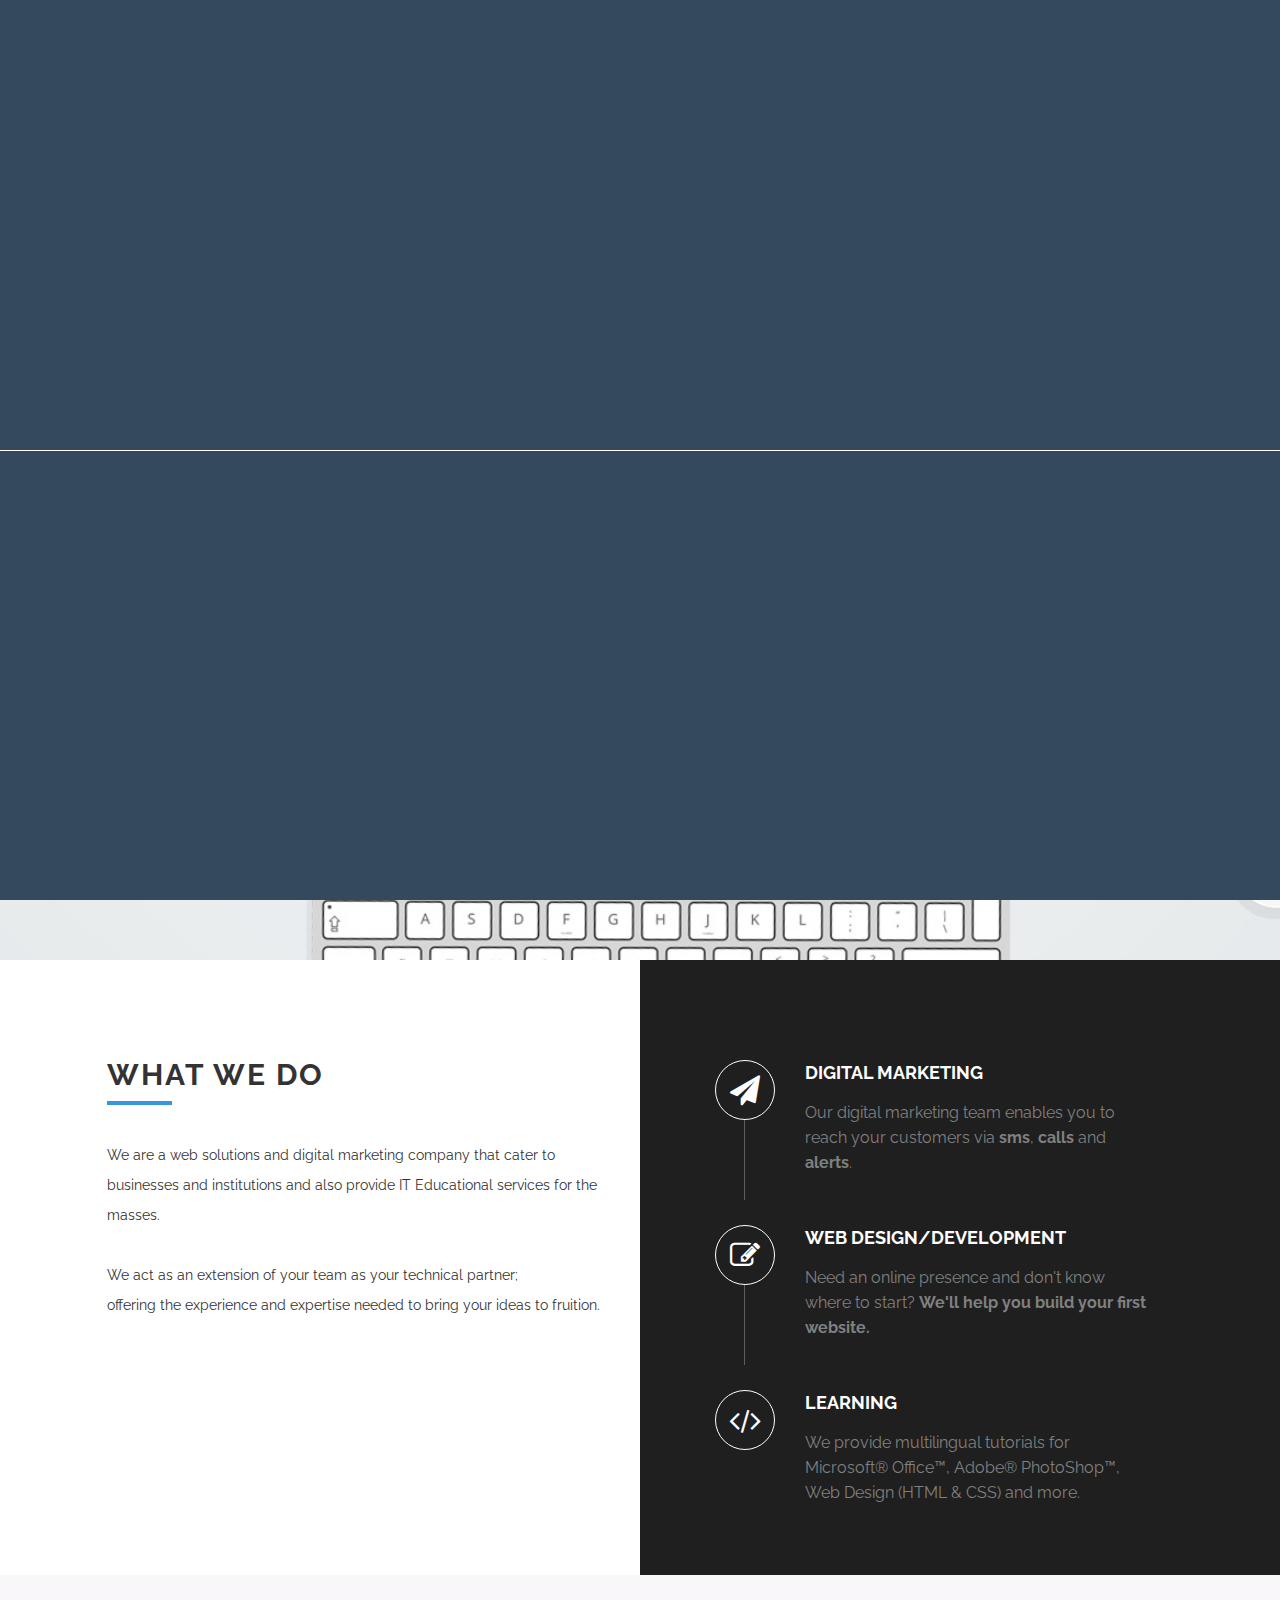
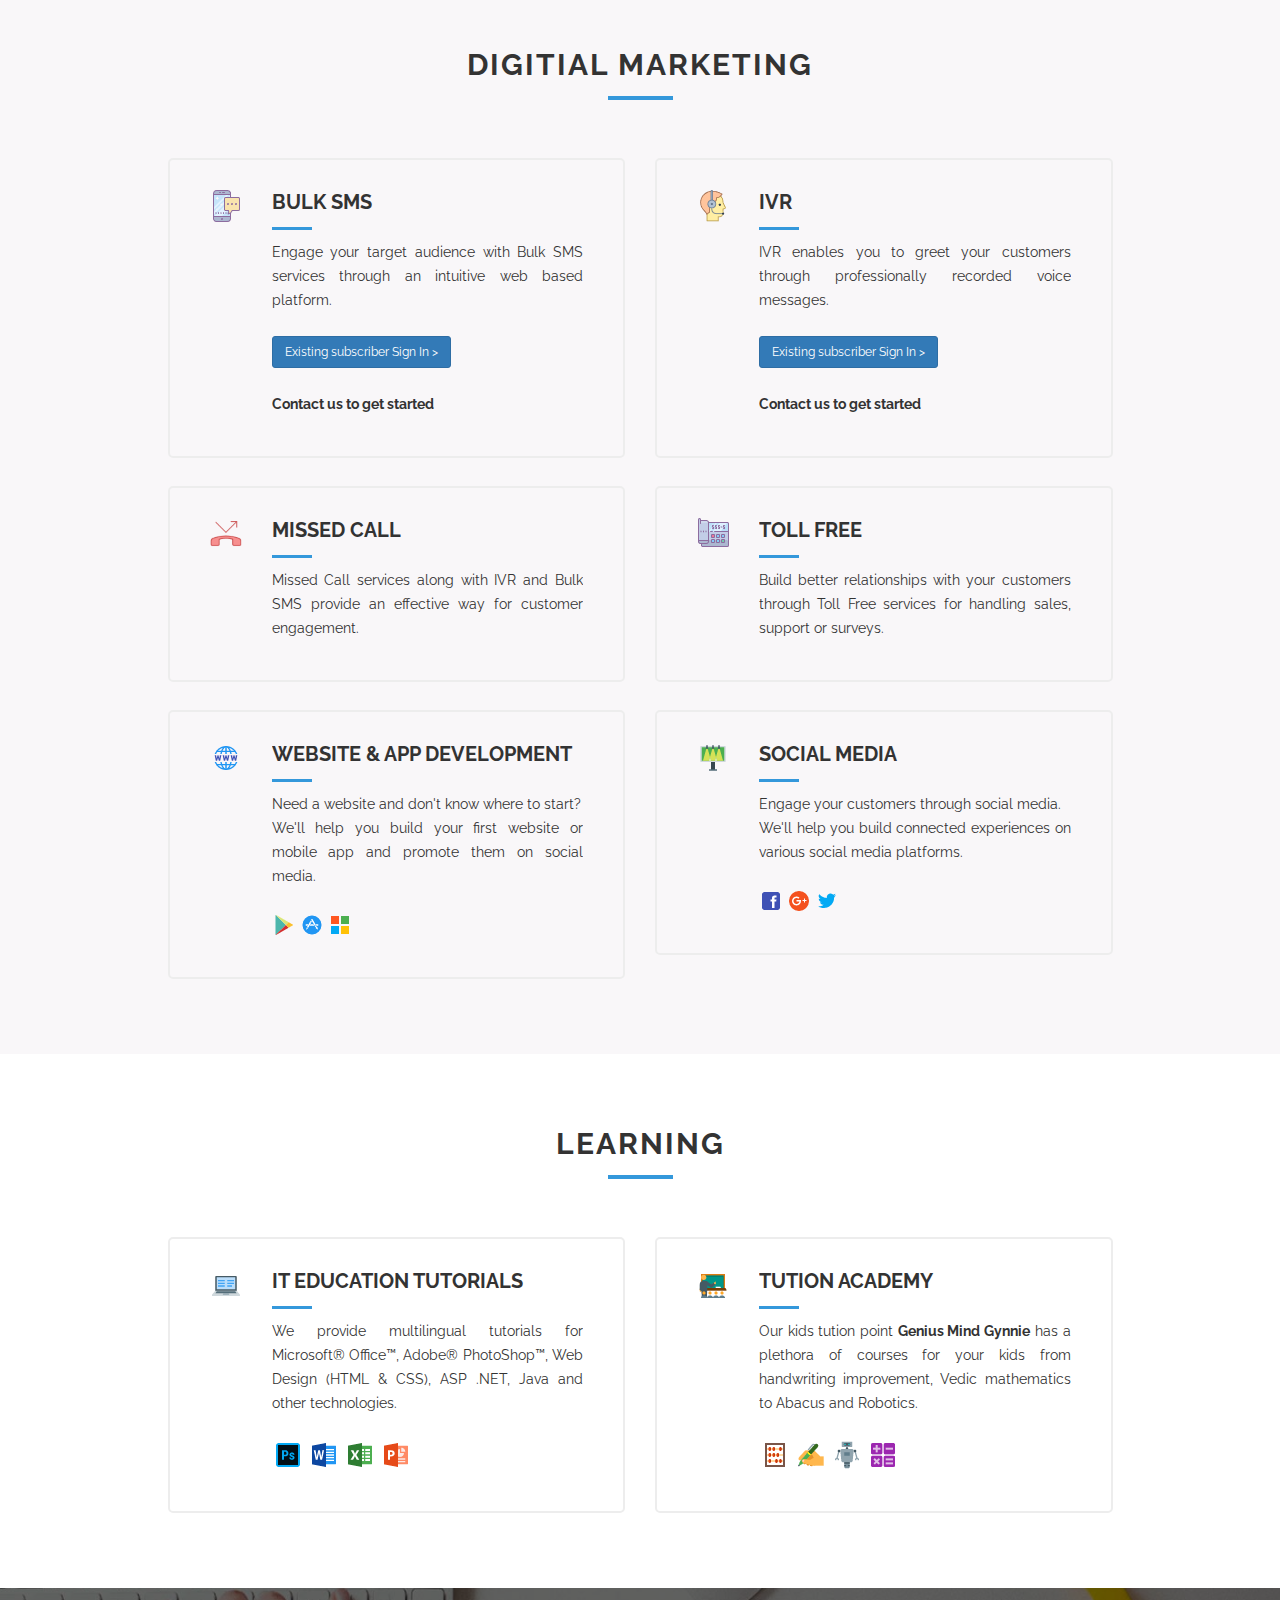
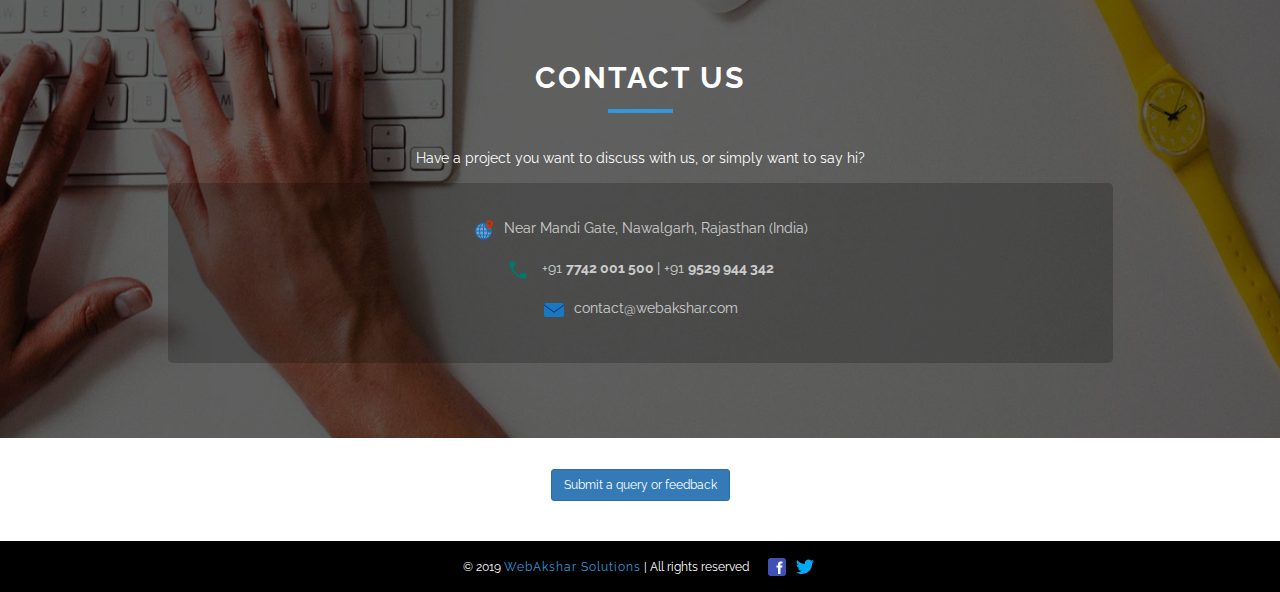
==== commit 5ed40527: "Updated mims URL and Copyright year" ====
--- a/index.html
+++ b/index.html
@@ -60,7 +60,7 @@
                         <li><a class="page-scroll" href="#testimonial">Digital Marketing</a></li>
                         <li><a class="page-scroll" href="#portfolio">Learning</a></li>
                         <li><a class="page-scroll" href="#contact">Contact Us</a></li>
-                        <li><a class="page-scroll" href="https://mims.webakshar.com" target="_blank">M I M S</a></li>
+                        <li><a class="page-scroll" href="https://mims.webakshar.in" target="_blank">M I M S</a></li>
                         <li style="padding:15px;"> <img src="[data-uri]"> +91 <b style="color:#3498db;">7742 001 500 </b></li>
                     </ul>
                 </div>
@@ -314,7 +314,7 @@
             <div class="row" style="margin-top:10px;margin-bottom:10px;">
                 <div class="col-md-12 text-center">
                     <div class="copyright-info">
-                        <span style="font-size:12px;color:#fff;">&copy; 2018&nbsp;</span><a style="font-size:12px;" href="http://webakshar.com"><span>WebAkshar Solutions</span></a><span style="font-size:12px;color:#fff;"> | All rights reserved</span>
+                        <span style="font-size:12px;color:#fff;">&copy; 2019&nbsp;</span><a style="font-size:12px;" href="http://webakshar.com"><span>WebAkshar Solutions</span></a><span style="font-size:12px;color:#fff;"> | All rights reserved</span>
                         &nbsp;&nbsp;
                         <a href="https://www.facebook.com/webakshar" target="_blank"><img src="img/fb.png" /></a>
                         <a href="https://twitter.com/webakshar" target="_blank"><img src="img/twitter.png" /></a>
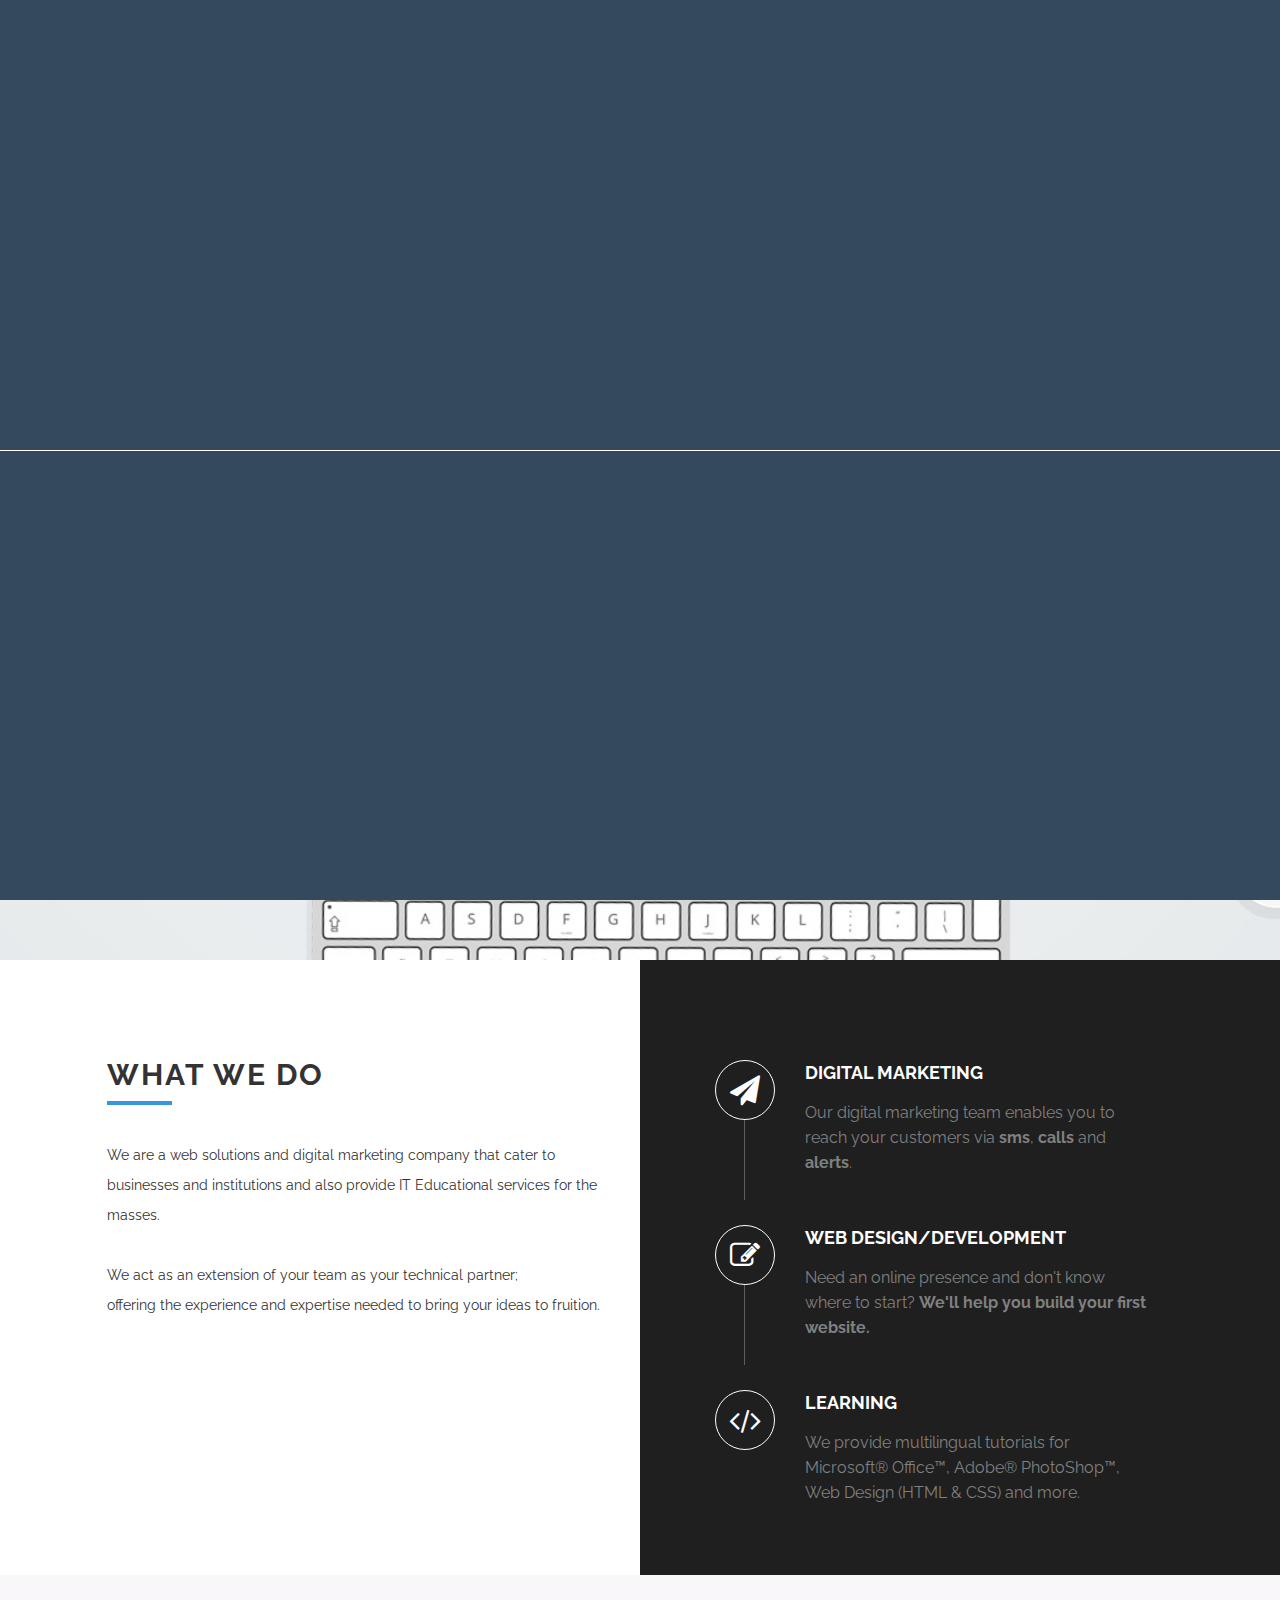
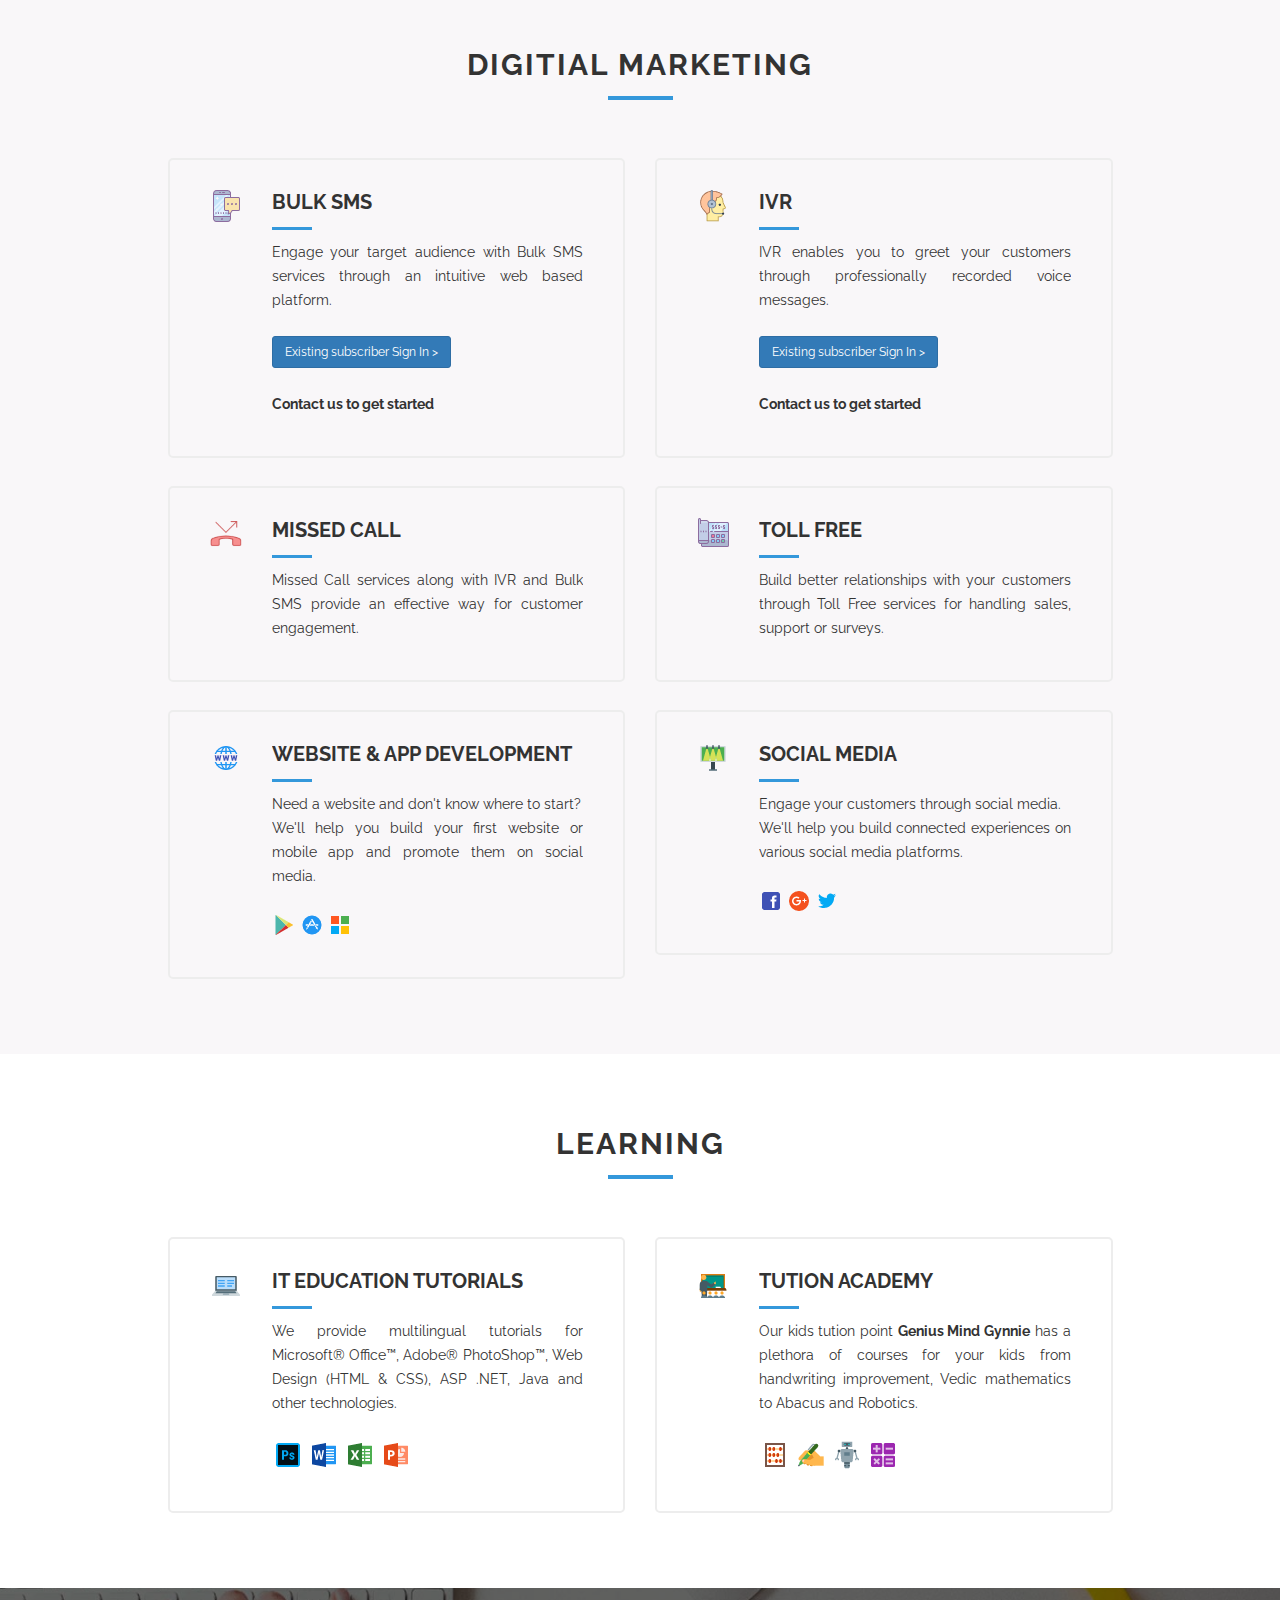
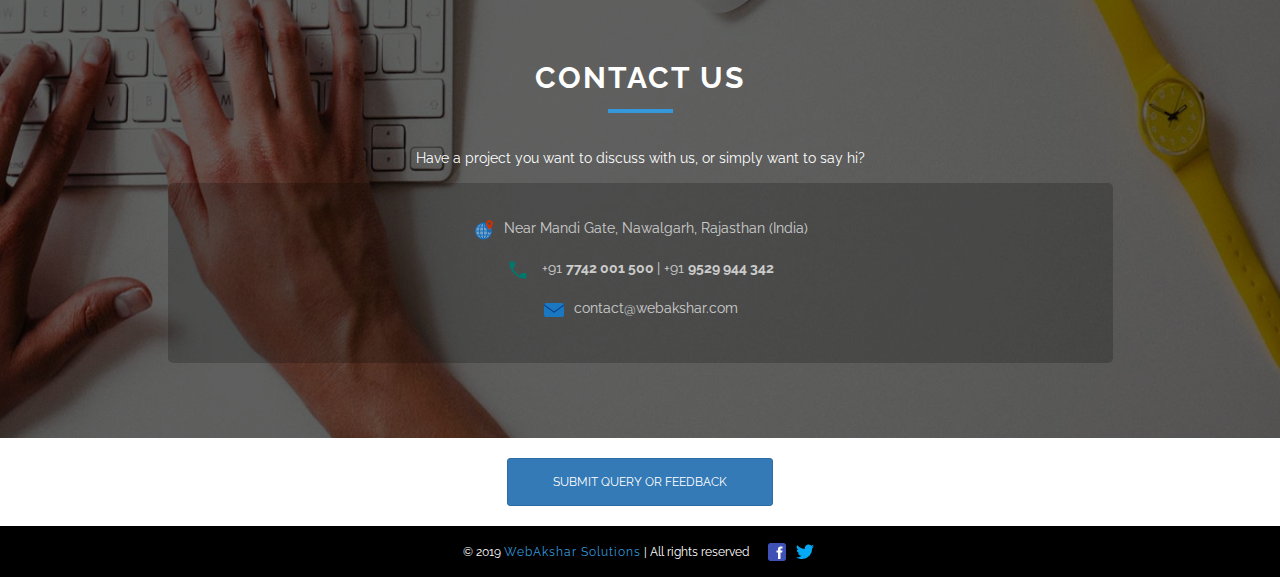
==== commit 5afbf182: "Fixed contact us form" ====
--- a/index.html
+++ b/index.html
@@ -1,4 +1,4 @@
-﻿<!DOCTYPE html>
+<!DOCTYPE html>
 <html class="no-js" lang="">
 <head>
     <title>WebAkshar | Online Marketing | Web Development</title>
@@ -6,7 +6,8 @@
     <meta http-equiv="x-ua-compatible" content="ie=edge">
     <meta name="viewport" content="width=device-width, initial-scale=1">
     <meta name="description" content="WebAkshar is a Marketing and Web Development company helping you to build your business and also find customers through variour online and offline channels." />
-    <meta name="keywords" content="Digital Marketing,Sms,Bulk Sms,Call, Voice call,Voice broadcasting,IVR solutions,Toll free,Web Development, Web Design, Online Marketing, Management software,Institute management, school management,learning dvd, computer course" />
+    <meta name="keywords" content="Digital Marketing,Sms,Bulk Sms,Call, Voice call,Voice broadcasting,IVR solutions,Toll free,Web Development, Web Design, Online Marketing, Management software,Institute management, school management,learning dvd, computer course"
+    />
     <meta name="author" content="WebAkshar Solutions" />
     <link rel="stylesheet" href="css/styles.min.css" />
     <link rel="stylesheet" href="css/font-awesome.min.css">
@@ -31,10 +32,32 @@
     <meta name="twitter:url" content="http://www.webakshar.com" />
     <meta name="twitter:card" content="" />
     <link rel="icon" type="image/x-icon" href="img/logo_only.png">
+    <script>
+        (function(i, s, o, g, r, a, m) {
+            i['GoogleAnalyticsObject'] = r;
+            i[r] = i[r] || function() {
+                (i[r].q = i[r].q || []).push(arguments)
+            }, i[r].l = 1 * new Date();
+            a = s.createElement(o),
+                m = s.getElementsByTagName(o)[0];
+            a.async = 1;
+            a.src = g;
+            m.parentNode.insertBefore(a, m)
+        })(window, document, 'script', 'https://www.google-analytics.com/analytics.js', 'ga');
+        ga('create', 'UA-81313707-1', 'auto');
+        ga('send', 'pageview');
+    </script>
 </head>
+
 <body>
-    <style> .whiteCol { color: #ffffff !important; }
-        .crm-webform-popup-text{ font-size:14px !important;}
+    <style>
+        .whiteCol {
+            color: #ffffff !important;
+        }
+        
+        .crm-webform-popup-text {
+            font-size: 14px !important;
+        }
     </style>
     <header class="header-area is-sticky">
         <nav class="navbar navbar-custom tb-nav" role="navigation">
@@ -48,7 +71,8 @@
                     </button>
                     <a class="navbar-brand logo" href="Javascript:void();">
                         <h2 style="font-weight:lighter;text-transform:none;">
-                            <img src="[data-uri]" style="width:38px;margin-right:8px;" />Web<span>Akshar</span>
+                            <img src="[data-uri]"
+                                style="width:38px;margin-right:8px;" />Web<span>Akshar</span>
                         </h2>
                     </a>
                 </div>
@@ -60,15 +84,22 @@
                         <li><a class="page-scroll" href="#testimonial">Digital Marketing</a></li>
                         <li><a class="page-scroll" href="#portfolio">Learning</a></li>
                         <li><a class="page-scroll" href="#contact">Contact Us</a></li>
-                        <li><a class="page-scroll" href="https://mims.webakshar.in" target="_blank">M I M S</a></li>
-                        <li style="padding:15px;"> <img src="[data-uri]"> +91 <b style="color:#3498db;">7742 001 500 </b></li>
+                        <!-- <li><a class="page-scroll" href="https://mimsapp.azurewebsites.net" target="_blank">M I M S</a></li> -->
+                        <li style="padding:15px;"> <img src="[data-uri]">                            +91 <b style="color:#3498db;">7742 001 500 </b></li>
                     </ul>
                 </div>
             </div>
         </nav>
     </header>
     <section class="hero-section static-bg" id="top">
-        <div class="slider-caption"> <div class="container"> <div class="row"> <h1>Welcome</h1> <h2>we advice + we design + we develop</h2> </div> </div> </div>
+        <div class="slider-caption">
+            <div class="container">
+                <div class="row">
+                    <h1>Welcome</h1>
+                    <h2>we advice + we design + we develop</h2>
+                </div>
+            </div>
+        </div>
     </section>
     <section class="about-us" id="about">
         <div class="container-fluid">
@@ -77,10 +108,8 @@
                     <div class="about-us-left">
                         <h2 class="section-title-left">WHAT WE DO</h2>
                         <p>
-                            We are a web solutions and digital marketing company that cater to businesses and institutions and also provide IT Educational
-                            services for the masses.<br /><br /> We act as an extension of your
-                            team as your technical partner;<br /> offering the experience and expertise needed to bring your
-                            ideas to fruition.
+                            We are a web solutions and digital marketing company that cater to businesses and institutions and also provide IT Educational services for the masses.<br /><br /> We act as an extension of your team as your technical partner;<br
+                            /> offering the experience and expertise needed to bring your ideas to fruition.
                         </p>
                     </div>
                 </div>
@@ -92,7 +121,8 @@
                             </div>
                             <div class="media-body">
                                 <h3 class="media-heading">Digital Marketing</h3>
-                                <p>Our digital marketing team enables you to reach your customers via <b>sms</b>, <b>calls</b>                                    and <b>alerts</b>.</p>
+                                <p>Our digital marketing team enables you to reach your customers via <b>sms</b>,
+                                    <b>calls</b> and <b>alerts</b>.</p>
                             </div>
                         </div>
                         <div class="media">
@@ -101,7 +131,8 @@
                             </div>
                             <div class="media-body">
                                 <h3 class="media-heading">Web Design/Development</h3>
-                                <p>Need an online presence and don't know where to start? <b>We'll help you build your first website.</b></p>
+                                <p>Need an online presence and don't know where to start? <b>We'll help you build your
+                                        first website.</b></p>
                             </div>
                         </div>
                         <div class="media">
@@ -111,8 +142,7 @@
                             <div class="media-body">
                                 <h3 class="media-heading">Learning</h3>
                                 <p>
-                                    We provide multilingual tutorials for Microsoft® Office™, Adobe® PhotoShop™, Web Design (HTML
-                                    & CSS) and more.
+                                    We provide multilingual tutorials for Microsoft® Office™, Adobe® PhotoShop™, Web Design (HTML & CSS) and more.
                                 </p>
                             </div>
                         </div>
@@ -129,15 +159,15 @@
                 <div class="col-md-6 col-lg-5 col-sm-12 col-lg-offset-1 col-xs-12 single-service">
                     <div class="media">
                         <div class="media-left">
-                            <img src="[data-uri]" />
+                            <img src="[data-uri]"
+                            />
                         </div>
                         <div class="media-body">
                             <h3 class="media-heading">Bulk SMS</h3>
                             <p>
                                 Engage your target audience with Bulk SMS services through an intuitive web based platform.
                                 <br /><br />
-                                <a class="btn btn-xs btn-primary" style="padding: 6px 12px !important;"
-                                   href="//mysms.webakshar.com" target="_blank"> Existing subscriber Sign In &gt;</a>
+                                <a class="btn btn-xs btn-primary" style="padding: 6px 12px !important;" href="//mysms.webakshar.com" target="_blank"> Existing subscriber Sign In &gt;</a>
                                 <br /><br />
                                 <b>Contact us to get started</b>
                             </p>
@@ -147,15 +177,15 @@
                 <div class="col-md-6 col-lg-5 col-sm-12 col-xs-12 single-service">
                     <div class="media">
                         <div class="media-left">
-                            <img src="[data-uri]" />
+                            <img src="[data-uri]"
+                            />
                         </div>
                         <div class="media-body">
                             <h3 class="media-heading">IVR</h3>
                             <p>
                                 IVR enables you to greet your customers through professionally recorded voice messages.
                                 <br /><br />
-                                <a class="btn btn-xs btn-primary" style="padding: 6px 12px !important;"
-                                   href="//voice.webakshar.com" target="_blank">Existing subscriber Sign In &gt;</a>
+                                <a class="btn btn-xs btn-primary" style="padding: 6px 12px !important;" href="//voice.webakshar.com" target="_blank">Existing subscriber Sign In &gt;</a>
                                 <br /><br />
                                 <b>Contact us to get started</b>
                             </p>
@@ -165,7 +195,8 @@
                 <div class="col-md-6 col-lg-5 col-sm-12 col-xs-12 col-lg-offset-1 single-service">
                     <div class="media">
                         <div class="media-left">
-                            <img src="[data-uri]" />
+                            <img src="[data-uri]"
+                            />
                         </div>
                         <div class="media-body">
                             <h3 class="media-heading">Missed Call</h3>
@@ -178,7 +209,8 @@
                 <div class="col-md-6 col-lg-5 col-sm-12 col-xs-12 single-service">
                     <div class="media">
                         <div class="media-left">
-                            <img src="[data-uri]" />
+                            <img src="[data-uri]"
+                            />
                         </div>
                         <div class="media-body">
                             <h3 class="media-heading">Toll Free</h3>
@@ -191,16 +223,18 @@
                 <div class="col-md-6 col-lg-5 col-sm-12 col-lg-offset-1 col-xs-12 single-service">
                     <div class="media">
                         <div class="media-left">
-                            <img src="[data-uri]" />
+                            <img src="[data-uri]"
+                            />
                         </div>
                         <div class="media-body">
                             <h3 class="media-heading">Website &amp; App Development</h3>
                             <p>
-                                Need a website and don't know where to start?<br /> We'll help you build your first website
-                                or mobile app and promote them on social media.
-                                <br /><br />
-                                <img src="[data-uri]" title="Android app on Google Play" />
-                                <img src="[data-uri]" title="iOS app on Apple App Store" />
+                                Need a website and don't know where to start?<br /> We'll help you build your first website or mobile app and promote them on social media.
+                                <br /><br />
+                                <img src="[data-uri]"
+                                    title="Android app on Google Play" />
+                                <img src="[data-uri]"
+                                    title="iOS app on Apple App Store" />
                                 <img src="[data-uri]" title="Windows app on Windows Store" />
                             </p>
                         </div>
@@ -210,59 +244,72 @@
                 <div class="col-md-6 col-lg-5 col-sm-12 col-xs-12 single-service">
                     <div class="media">
                         <div class="media-left">
-                            <img src="[data-uri]" />
+                            <img src="[data-uri]"
+                            />
                         </div>
                         <div class="media-body">
                             <h3 class="media-heading">Social Media</h3>
                             <p>
-                                Engage your customers through social media.<br /> We'll help you build connected experiences
-                                on various social media platforms.
-                                <br /><br />
-                                <img src="[data-uri]" title="Facebook profile development" />
-                                <img src="[data-uri]" title="Google Plus profile development" />
-                                <img src="[data-uri]" title="Twitter profile development" />
-                            </p>
-                        </div>
-                    </div>
-                </div>
-            </div>
-        </div>
-    </section>
-    
+                                Engage your customers through social media.<br /> We'll help you build connected experiences on various social media platforms.
+                                <br /><br />
+                                <img src="[data-uri]"
+                                    title="Facebook profile development" />
+                                <img src="[data-uri]"
+                                    title="Google Plus profile development" />
+                                <img src="[data-uri]"
+                                    title="Twitter profile development" />
+                            </p>
+                        </div>
+                    </div>
+                </div>
+            </div>
+        </div>
+    </section>
+
     <section class="protfolio-section section-padding" id="portfolio">
         <div class="container">
             <h2 class="section-title text-center">Learning</h2>
             <div class="row our-services">
                 <div class="col-md-6 col-lg-5 col-sm-12 col-lg-offset-1 col-xs-12 single-service">
                     <div class="media">
-                        <div class="media-left"><img src="[data-uri]" /></div>
+                        <div class="media-left"><img src="[data-uri]"
+                            />
+                        </div>
                         <div class="media-body">
                             <h3 class="media-heading">IT Education Tutorials</h3>
                             <p>
-                                We provide multilingual tutorials for Microsoft&reg; Office&trade;, Adobe&reg; PhotoShop&trade;, Web Design (HTML & CSS),
-                                ASP .NET, Java and other technologies.
-                                <br /><br />
-                                <img src="[data-uri]" title="Learn Adobe Photoshop in your language" />
-                                <img src="[data-uri]" title="Learn Microsoft Word in your language" />
-                                <img src="[data-uri]" title="Learn Microsoft Excel in your language" />
-                                <img src="[data-uri]" title="Learn Microsoft Powerpoint in your language" />
+                                We provide multilingual tutorials for Microsoft&reg; Office&trade;, Adobe&reg; PhotoShop&trade;, Web Design (HTML & CSS), ASP .NET, Java and other technologies.
+                                <br /><br />
+                                <img src="[data-uri]"
+                                    title="Learn Adobe Photoshop in your language" />
+                                <img src="[data-uri]"
+                                    title="Learn Microsoft Word in your language" />
+                                <img src="[data-uri]"
+                                    title="Learn Microsoft Excel in your language" />
+                                <img src="[data-uri]"
+                                    title="Learn Microsoft Powerpoint in your language" />
                             </p>
                         </div>
                     </div>
                 </div>
                 <div class="col-md-6 col-lg-5 col-sm-12 col-xs-12 single-service">
                     <div class="media">
-                        <div class="media-left"><img src="[data-uri]" /></div>
+                        <div class="media-left"><img src="[data-uri]"
+                            />
+                        </div>
                         <div class="media-body">
                             <h3 class="media-heading">Tution Academy</h3>
                             <p>
-                                Our kids tution point <b>Genius Mind Gynnie</b> has a plethora of courses for your kids from
-                                handwriting improvement, Vedic mathematics to Abacus and Robotics.
-                                <br /><br />
-                                <img src="[data-uri]" title="Teach your kids Abacus" />
-                                <img src="[data-uri]" title="Handwriting improvement courses" />
-                                <img src="[data-uri]" title="Learn basics of robotics" />
-                                <img src="[data-uri]" title="Learn Vedic Maths" />
+                                Our kids tution point <b>Genius Mind Gynnie</b> has a plethora of courses for your kids from handwriting improvement, Vedic mathematics to Abacus and Robotics.
+                                <br /><br />
+                                <img src="[data-uri]"
+                                    title="Teach your kids Abacus" />
+                                <img src="[data-uri]"
+                                    title="Handwriting improvement courses" />
+                                <img src="[data-uri]"
+                                    title="Learn basics of robotics" />
+                                <img src="[data-uri]"
+                                    title="Learn Vedic Maths" />
                             </p>
                         </div>
                     </div>
@@ -278,44 +325,32 @@
             <div class="row">
                 <div class="col-md-10 col-md-offset-1 col-lg-10 col-lg-offset-1 col-sm-10 col-sm-offset-1 col-xs-12">
                     <div class="contact-form-section">
-                        <p class="text-center"><img src="[data-uri]" />&nbsp;&nbsp;Near Mandi Gate, Nawalgarh, Rajasthan (India)</p>
+                        <p class="text-center"><img src="[data-uri]"
+                            />&nbsp;&nbsp;Near Mandi Gate, Nawalgarh, Rajasthan (India)</p>
                         <p class="text-center">
-                            <img src="[data-uri]" />&nbsp;&nbsp;<a href="tel:917742001500" class="whiteCol"> +91 <b>7742 001 500 </b></a>|
+                            <img src="[data-uri]"
+                            />&nbsp;&nbsp;<a href="tel:917742001500" class="whiteCol"> +91 <b>7742 001 500 </b></a>|
                             <a href="tel:919529944342" class="whiteCol">+91 <b>9529 944 342</b></a>
                         </p>
-                        <p class="text-center"><img src="[data-uri]" />&nbsp;&nbsp;<a href="mailto:contact@webakshar.com" class="whiteCol">contact@webakshar.com</a></p>
-                    </div>
-                </div>
-            </div>
-        </div>
-    </section>
-    <div class="row">
-        <div class="col-md-12 text-center">
-            <script id="bx24_form_button" data-skip-moving="true">
-                (function (w, d, u, b) {
-                w['Bitrix24FormObject'] = b; w[b] = w[b] || function () {
-                    arguments[0].ref = u;
-                    (w[b].forms = w[b].forms || []).push(arguments[0])
-                };
-                    if (w[b]['forms']) return;
-                    s = d.createElement('script'); r = 1 * new Date(); s.async = 1; s.src = u + '?' + r;
-                    h = d.getElementsByTagName('script')[0]; h.parentNode.insertBefore(s, h);
-                })(window, document, 'https://webakshar.bitrix24.com/bitrix/js/crm/form_loader.js', 'b24form');
-
-                b24form({ "id": "12", "lang": "en", "sec": "zht8ps", "type": "button", "click": "" });
-            </script>
-            <br />
-            <button class="b24-web-form-popup-btn-12 btn btn-xs btn-primary" style="padding: 6px 12px !important;"> Submit a query or feedback </button>
-            <p>&nbsp;</p>
-        </div>
+                        <p class="text-center"><img src="[data-uri]"
+                            />&nbsp;&nbsp;<a href="mailto:contact@webakshar.com" class="whiteCol">contact@webakshar.com</a></p>
+                    </div>
+                </div>
+            </div>
+        </div>
+    </section>
+    <div class="text-center" style="margin-top:20px;margin-bottom: 20px;">
+        <a class="btn btn-xs btn-primary" href='https://forms.zohopublic.com/virtualoffice17940/form/ContactForm/formperma/fSFOYwas75mc2OhLw8BN7gy4INWNpXrdpc4Ie10oz-w' title="Contact Us" target='_blank' onclick="zforms_open_window(this.href, 648, 700); return false">
+            SUBMIT QUERY OR FEEDBACK
+        </a>
     </div>
+
     <footer class="footer-section">
         <div class="container">
             <div class="row" style="margin-top:10px;margin-bottom:10px;">
                 <div class="col-md-12 text-center">
                     <div class="copyright-info">
-                        <span style="font-size:12px;color:#fff;">&copy; 2019&nbsp;</span><a style="font-size:12px;" href="http://webakshar.com"><span>WebAkshar Solutions</span></a><span style="font-size:12px;color:#fff;"> | All rights reserved</span>
-                        &nbsp;&nbsp;
+                        <span style="font-size:12px;color:#fff;">&copy; 2019&nbsp;</span><a style="font-size:12px;" href="http://webakshar.com"><span>WebAkshar Solutions</span></a><span style="font-size:12px;color:#fff;"> | All rights reserved</span>                        &nbsp;&nbsp;
                         <a href="https://www.facebook.com/webakshar" target="_blank"><img src="img/fb.png" /></a>
                         <a href="https://twitter.com/webakshar" target="_blank"><img src="img/twitter.png" /></a>
                     </div>
@@ -329,16 +364,17 @@
     <script src="js/wow.min.js"></script>
     <script src="js/jquery.sticky.min.js"></script>
     <script src="js/jquery.inview.js"></script>
+    <script type="text/javascript">
+        function zforms_open_window(url, height, width) {
+            var leftPos = 0;
+            var topPos = 0;
+            if (screen) {
+                leftPos = (screen.width - width) / 2;
+                topPos = (screen.height - height) / 2;
+                window.open(url, null, 'width=' + width + ',height=' + height + ',left=' + leftPos + ',top=' + topPos + ', toolbar=0, location=0, status=1, scrollbars=1, resizable=1');
+            }
+        }
+    </script>
     <script src="js/main.js"></script>
-    <script>
-        (function (i, s, o, g, r, a, m) {
-            i['GoogleAnalyticsObject'] = r; i[r] = i[r] || function () {
-                (i[r].q = i[r].q || []).push(arguments)
-            }, i[r].l = 1 * new Date(); a = s.createElement(o),
-                m = s.getElementsByTagName(o)[0]; a.async = 1; a.src = g; m.parentNode.insertBefore(a, m)
-        })(window, document, 'script', 'https://www.google-analytics.com/analytics.js', 'ga');
-        ga('create', 'UA-81313707-1', 'auto');
-        ga('send', 'pageview');
-    </script>
 </body>
 </html>
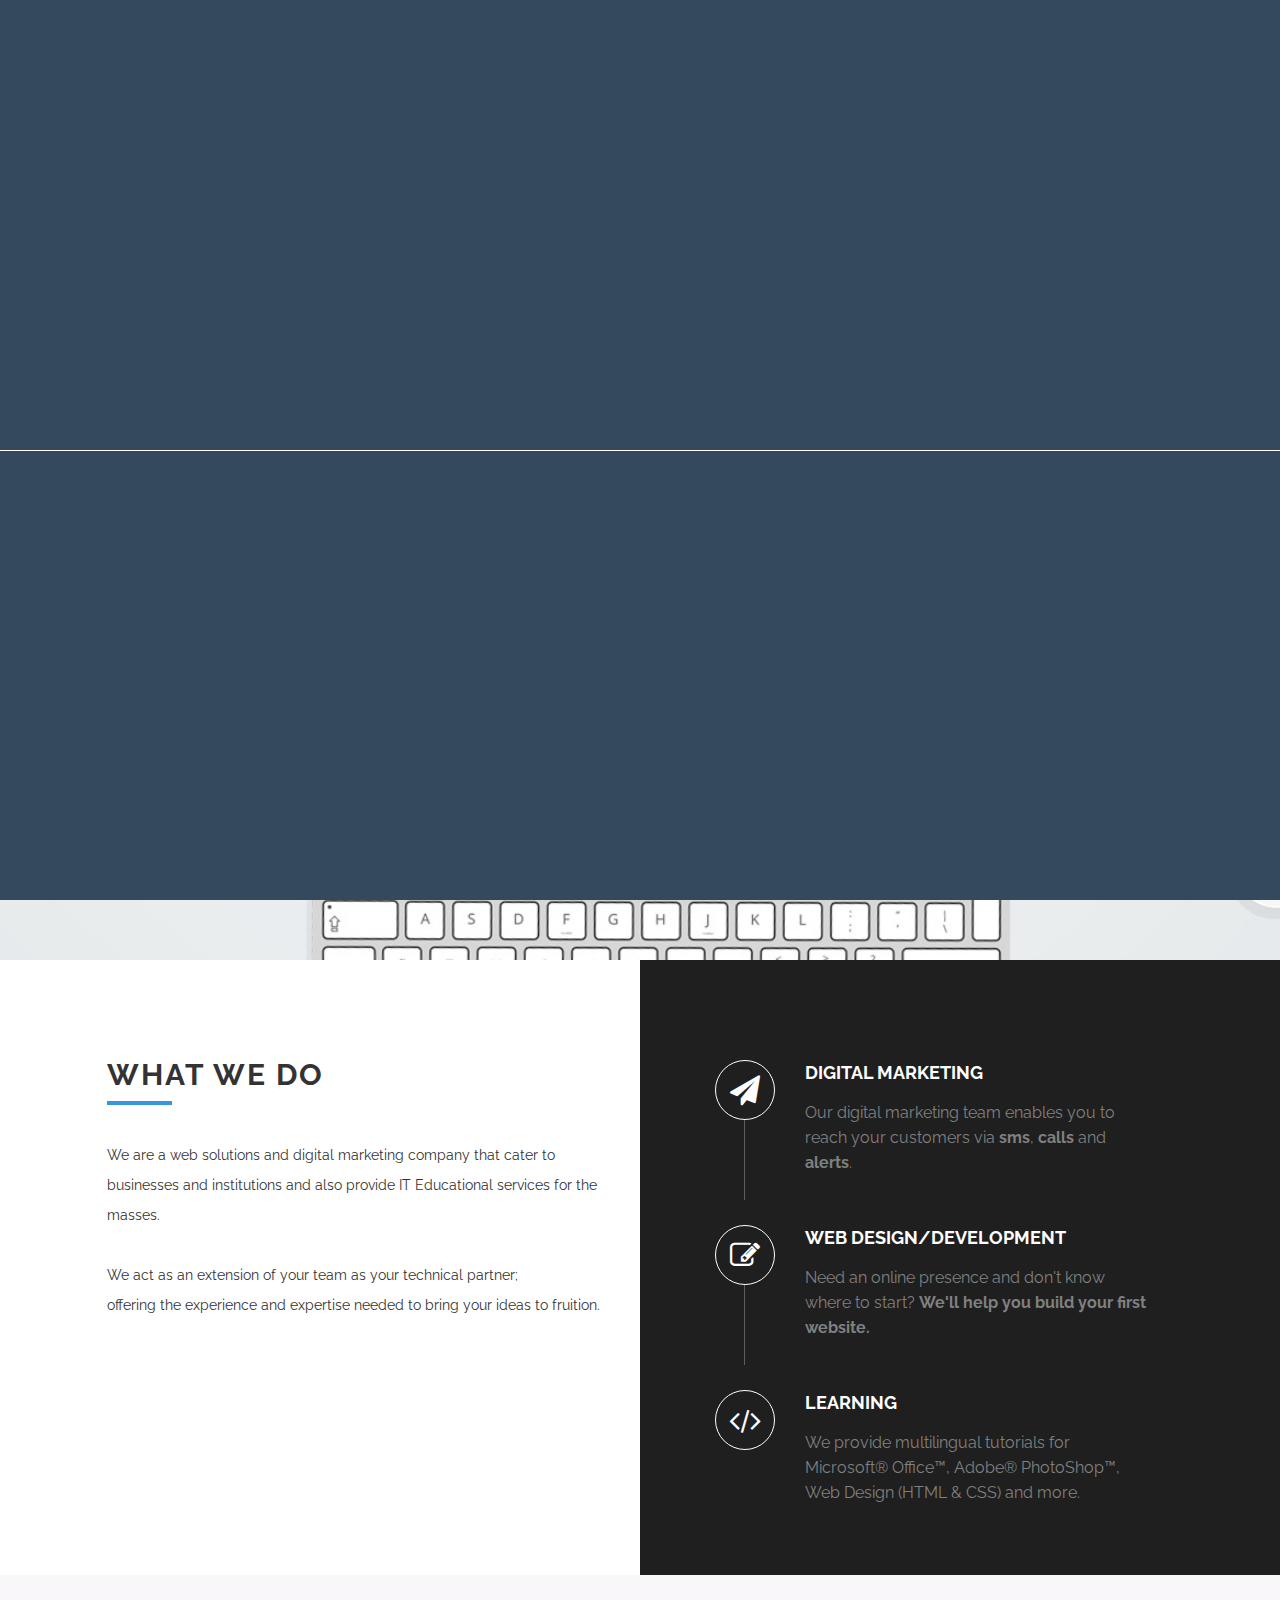
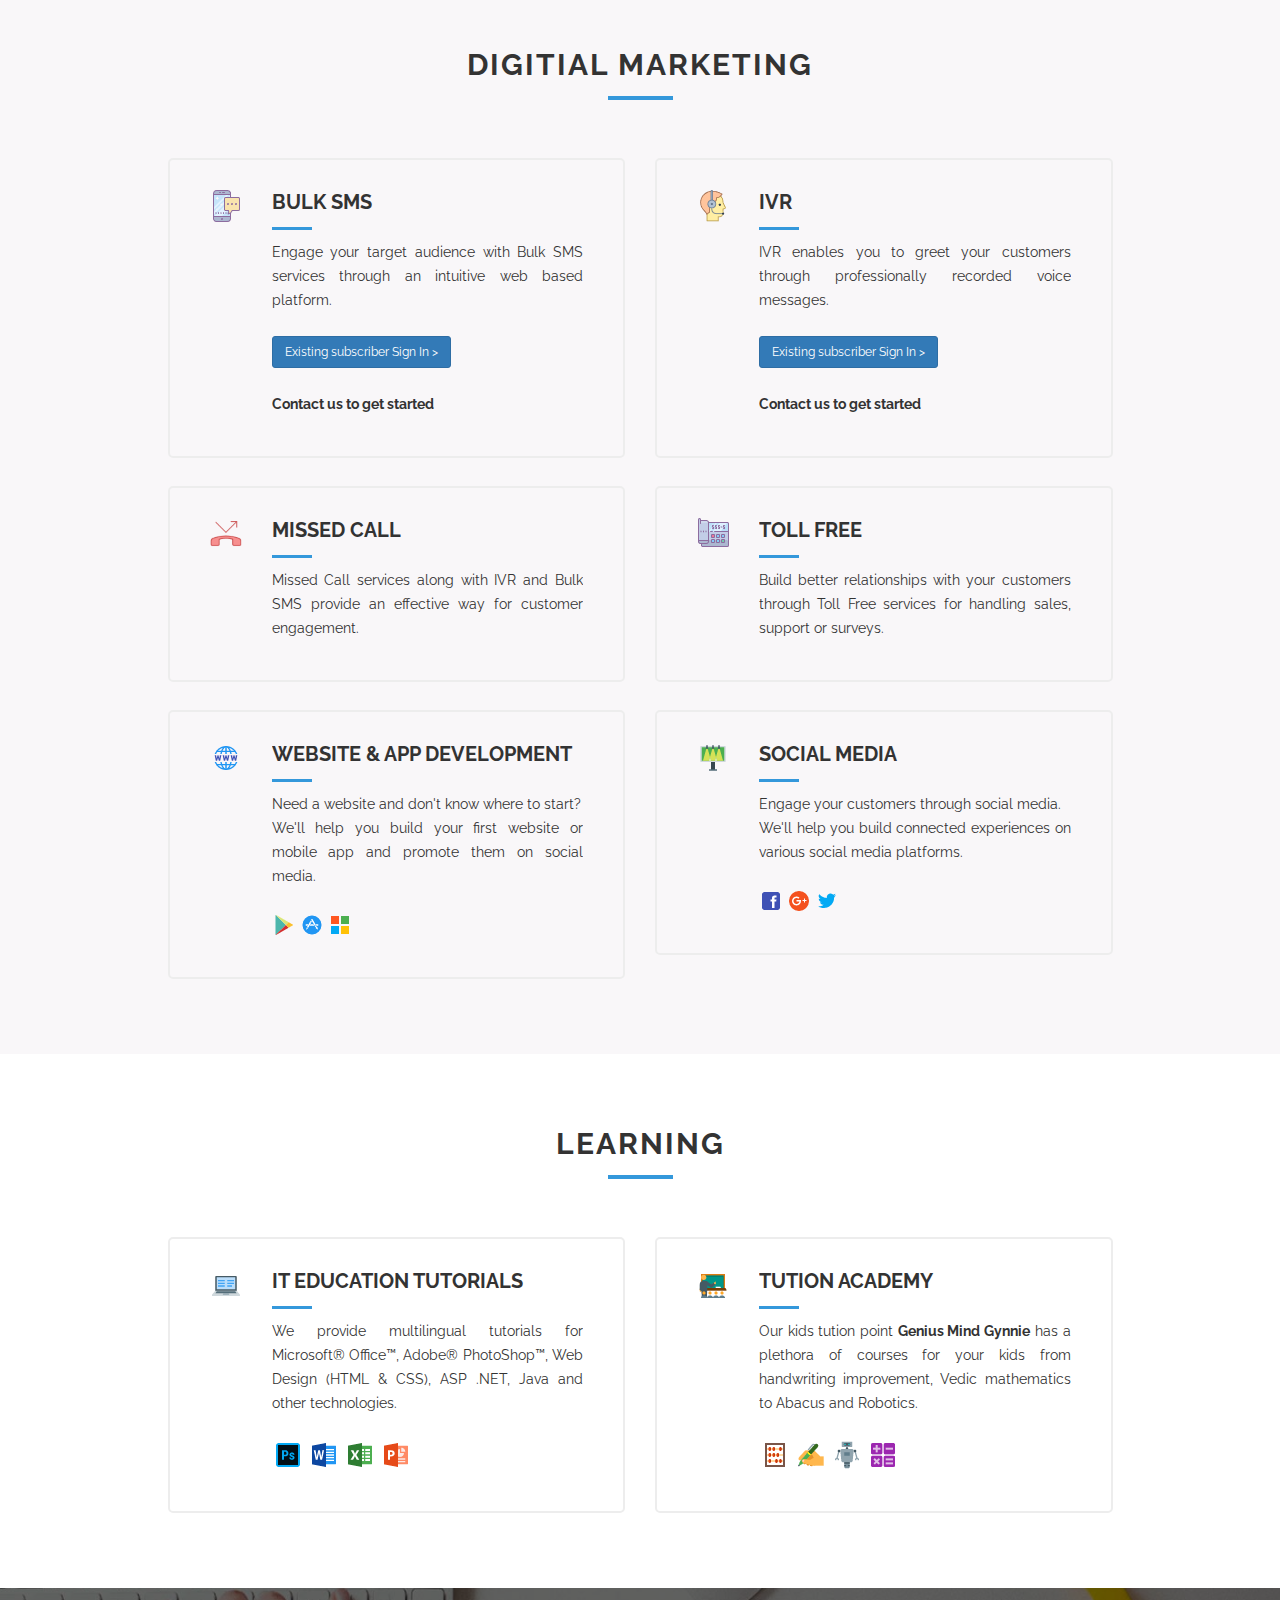
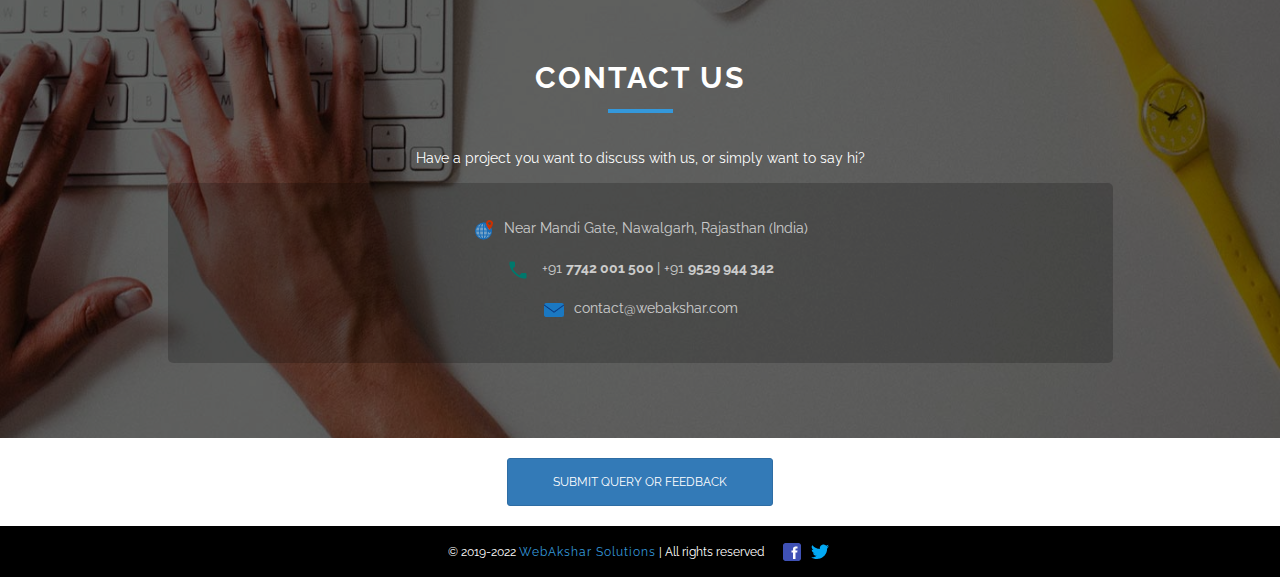
==== commit a7f678af: "Minor updates" ====
--- a/index.html
+++ b/index.html
@@ -1,5 +1,6 @@
 <!DOCTYPE html>
 <html class="no-js" lang="">
+
 <head>
     <title>WebAkshar | Online Marketing | Web Development</title>
     <meta charset="utf-8">
@@ -17,11 +18,6 @@
     <link href='https://fonts.googleapis.com/css?family=Roboto:700,500,400' rel='stylesheet' type='text/css'>
     <script src="js/vendor/jquery-1.11.3.min.js"></script>
     <script src="js/vendor/modernizr-2.8.3.min.js"></script>
-    <!-- IE9 Scripts -->
-    <!--[if lt IE 9]>
-    <script src="https://oss.maxcdn.com/html5shiv/3.7.2/html5shiv.min.js"></script>
-    <script src="https://oss.maxcdn.com/respond/1.4.2/respond.min.js"></script>
-    <![endif]-->
     <meta property="og:title" content="WebAkshar | Online Marketing | Web Development" />
     <meta property="og:image" content="" />
     <meta property="og:url" content="http://www.webakshar.com" />
@@ -69,11 +65,8 @@
                         <span class="icon-bar"></span>
                         <span class="icon-bar"></span>
                     </button>
-                    <a class="navbar-brand logo" href="Javascript:void();">
-                        <h2 style="font-weight:lighter;text-transform:none;">
-                            <img src="[data-uri]"
-                                style="width:38px;margin-right:8px;" />Web<span>Akshar</span>
-                        </h2>
+                    <a class="navbar-brand logo" style="padding-top:5px;" href="Javascript:void();">
+                        <img src="img/logo.png" style="width:172px; height: 48px;" />
                     </a>
                 </div>
 
@@ -84,7 +77,6 @@
                         <li><a class="page-scroll" href="#testimonial">Digital Marketing</a></li>
                         <li><a class="page-scroll" href="#portfolio">Learning</a></li>
                         <li><a class="page-scroll" href="#contact">Contact Us</a></li>
-                        <!-- <li><a class="page-scroll" href="https://mimsapp.azurewebsites.net" target="_blank">M I M S</a></li> -->
                         <li style="padding:15px;"> <img src="[data-uri]">                            +91 <b style="color:#3498db;">7742 001 500 </b></li>
                     </ul>
                 </div>
@@ -340,6 +332,7 @@
         </div>
     </section>
     <div class="text-center" style="margin-top:20px;margin-bottom: 20px;">
+
         <a class="btn btn-xs btn-primary" href='https://forms.zohopublic.com/virtualoffice17940/form/ContactForm/formperma/fSFOYwas75mc2OhLw8BN7gy4INWNpXrdpc4Ie10oz-w' title="Contact Us" target='_blank' onclick="zforms_open_window(this.href, 648, 700); return false">
             SUBMIT QUERY OR FEEDBACK
         </a>
@@ -347,10 +340,11 @@
 
     <footer class="footer-section">
         <div class="container">
+
             <div class="row" style="margin-top:10px;margin-bottom:10px;">
                 <div class="col-md-12 text-center">
                     <div class="copyright-info">
-                        <span style="font-size:12px;color:#fff;">&copy; 2019&nbsp;</span><a style="font-size:12px;" href="http://webakshar.com"><span>WebAkshar Solutions</span></a><span style="font-size:12px;color:#fff;"> | All rights reserved</span>                        &nbsp;&nbsp;
+                        <span style="font-size:12px;color:#fff;">&copy; 2019-2022&nbsp;</span><a style="font-size:12px;" href="http://webakshar.com"><span>WebAkshar Solutions</span></a><span style="font-size:12px;color:#fff;"> | All rights reserved</span>                        &nbsp;&nbsp;
                         <a href="https://www.facebook.com/webakshar" target="_blank"><img src="img/fb.png" /></a>
                         <a href="https://twitter.com/webakshar" target="_blank"><img src="img/twitter.png" /></a>
                     </div>
@@ -377,4 +371,4 @@
     </script>
     <script src="js/main.js"></script>
 </body>
-</html>
+</html>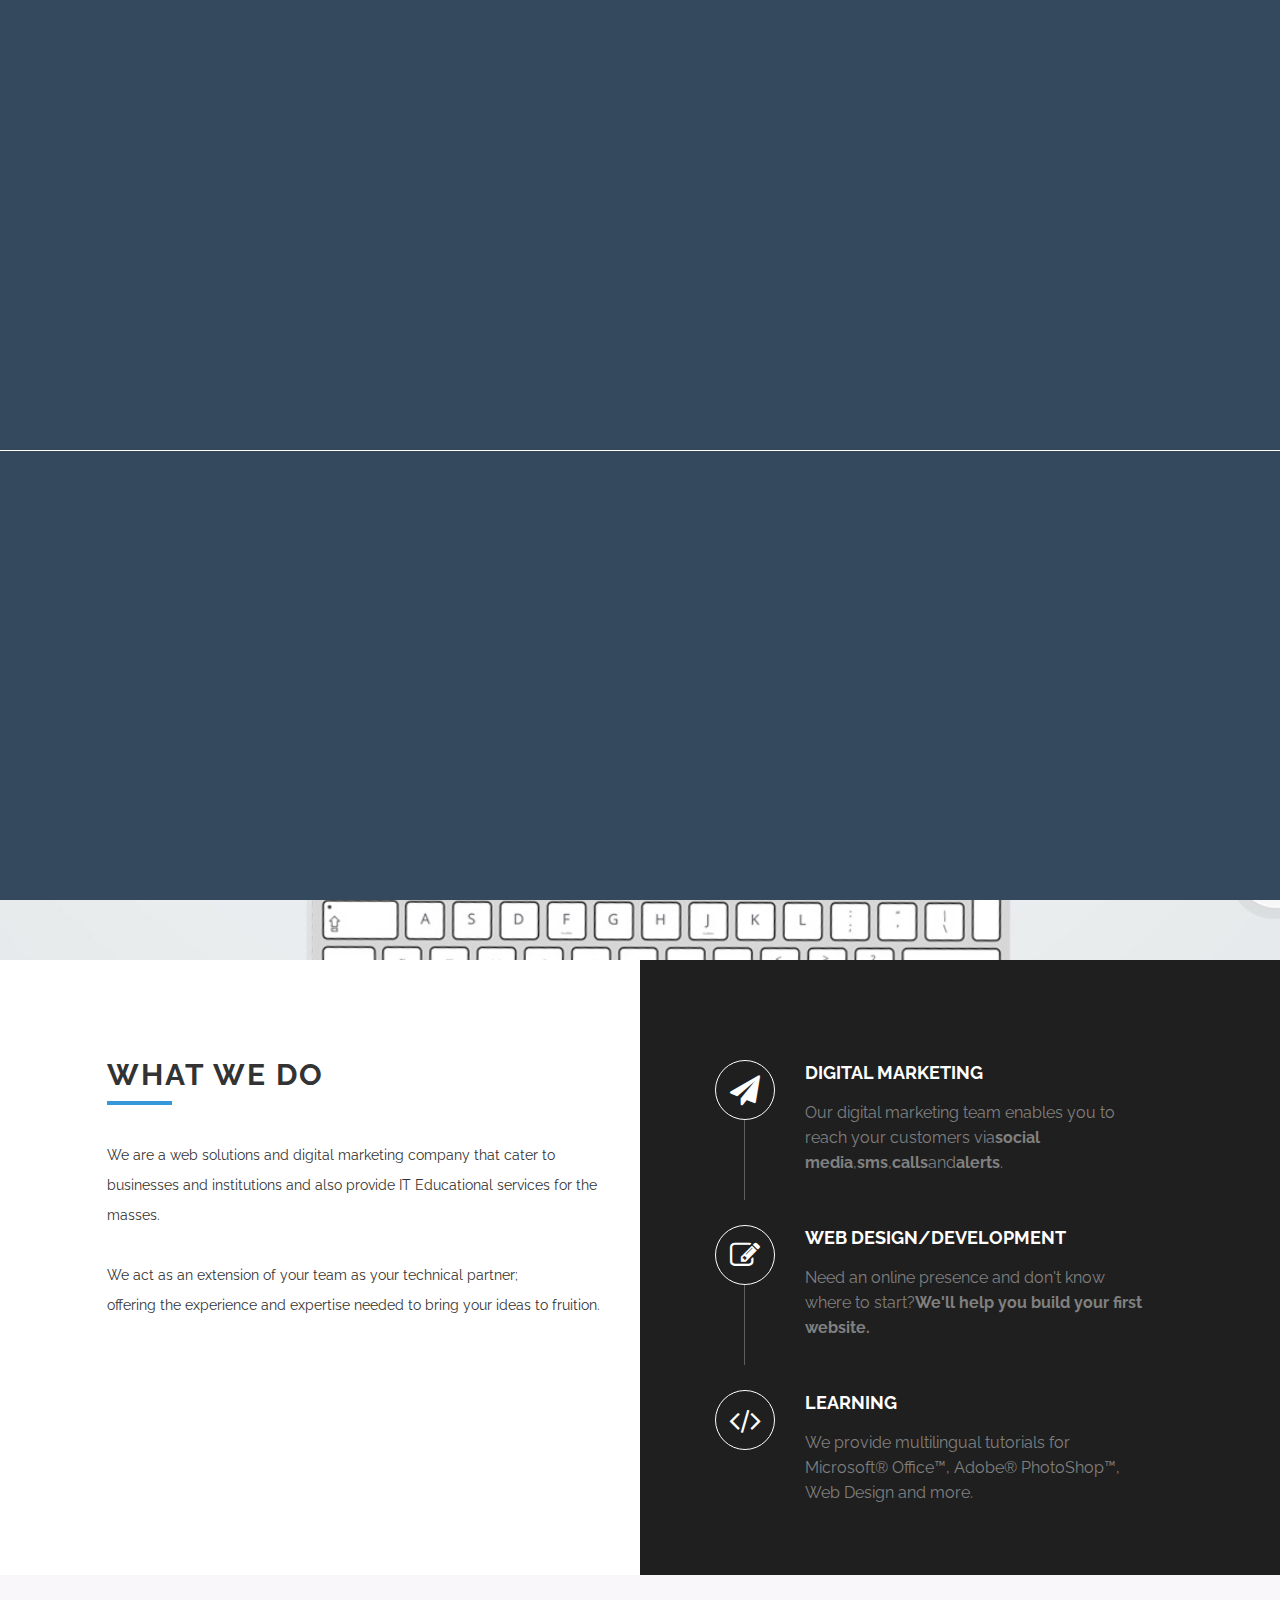
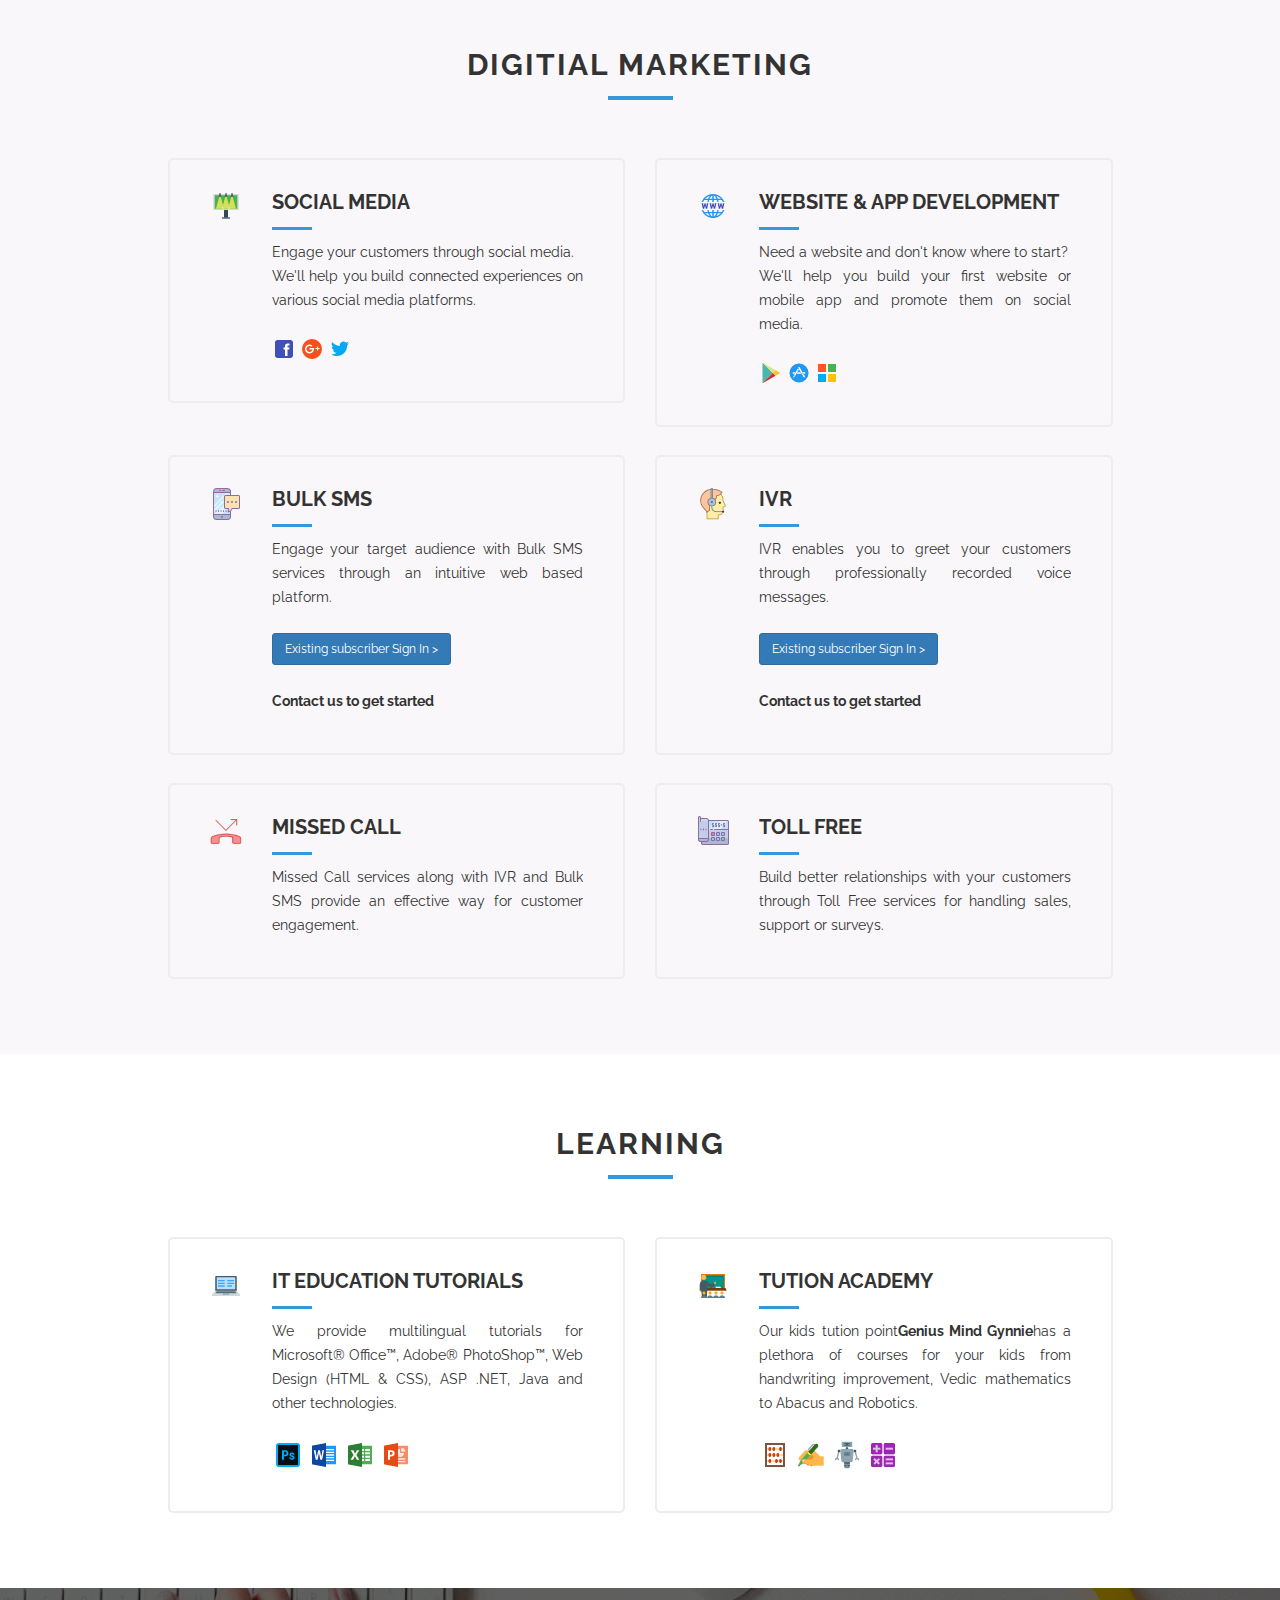
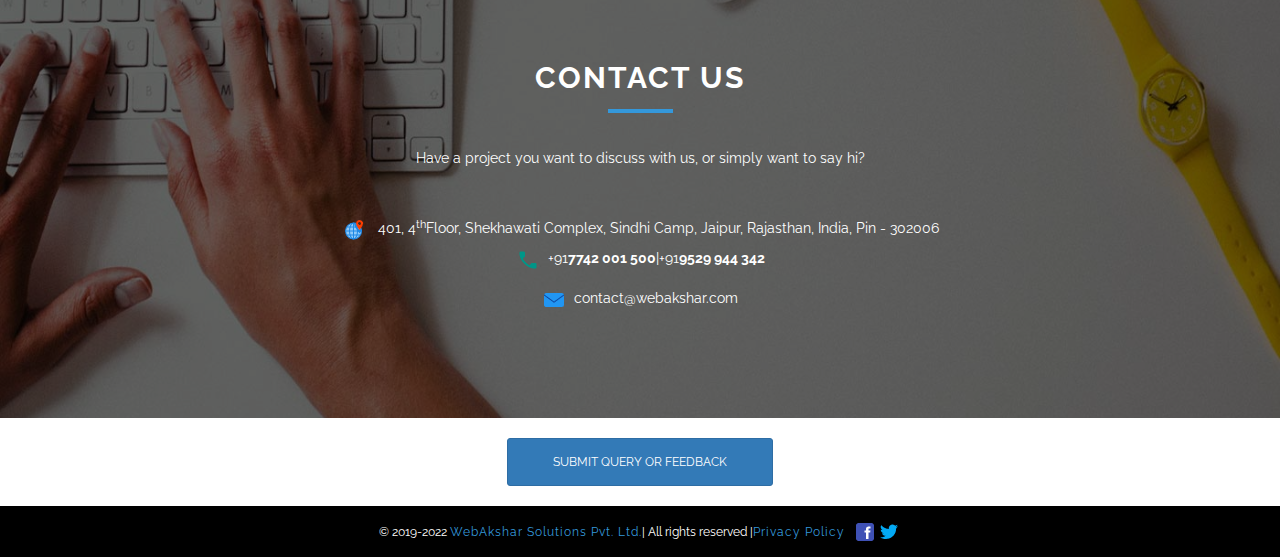
==== commit 2f041c20: "Privacy policy updates" ====
--- a/index.html
+++ b/index.html
@@ -1,374 +1,9 @@
-<!DOCTYPE html>
-<html class="no-js" lang="">
-
-<head>
-    <title>WebAkshar | Online Marketing | Web Development</title>
-    <meta charset="utf-8">
-    <meta http-equiv="x-ua-compatible" content="ie=edge">
-    <meta name="viewport" content="width=device-width, initial-scale=1">
-    <meta name="description" content="WebAkshar is a Marketing and Web Development company helping you to build your business and also find customers through variour online and offline channels." />
-    <meta name="keywords" content="Digital Marketing,Sms,Bulk Sms,Call, Voice call,Voice broadcasting,IVR solutions,Toll free,Web Development, Web Design, Online Marketing, Management software,Institute management, school management,learning dvd, computer course"
-    />
-    <meta name="author" content="WebAkshar Solutions" />
-    <link rel="stylesheet" href="css/styles.min.css" />
-    <link rel="stylesheet" href="css/font-awesome.min.css">
-    <link rel="stylesheet" href="css/colors/color-blue.min.css" />
-    <link href='https://fonts.googleapis.com/css?family=Raleway:400,500,600,700' rel='stylesheet' type='text/css'>
-    <link href='https://fonts.googleapis.com/css?family=Montserrat:700,400' rel='stylesheet' type='text/css'>
-    <link href='https://fonts.googleapis.com/css?family=Roboto:700,500,400' rel='stylesheet' type='text/css'>
-    <script src="js/vendor/jquery-1.11.3.min.js"></script>
-    <script src="js/vendor/modernizr-2.8.3.min.js"></script>
-    <meta property="og:title" content="WebAkshar | Online Marketing | Web Development" />
-    <meta property="og:image" content="" />
-    <meta property="og:url" content="http://www.webakshar.com" />
-    <meta property="og:site_name" content="WebAkshar" />
-    <meta property="og:description" content="WebAkshar is a Marketing and Web Development company helping you to build your business and also find customers through variour online and offline channels." />
-    <meta name="twitter:title" content="WebAkshar | Online Marketing | Web Development" />
-    <meta name="twitter:image" content="" />
-    <meta name="twitter:url" content="http://www.webakshar.com" />
-    <meta name="twitter:card" content="" />
-    <link rel="icon" type="image/x-icon" href="img/logo_only.png">
-    <script>
-        (function(i, s, o, g, r, a, m) {
-            i['GoogleAnalyticsObject'] = r;
-            i[r] = i[r] || function() {
-                (i[r].q = i[r].q || []).push(arguments)
-            }, i[r].l = 1 * new Date();
-            a = s.createElement(o),
-                m = s.getElementsByTagName(o)[0];
-            a.async = 1;
-            a.src = g;
-            m.parentNode.insertBefore(a, m)
-        })(window, document, 'script', 'https://www.google-analytics.com/analytics.js', 'ga');
-        ga('create', 'UA-81313707-1', 'auto');
-        ga('send', 'pageview');
-    </script>
-</head>
-
+<!DOCTYPE html><html class="no-js" lang=""><head><title>WebAkshar | Digital & Social Media Marketing</title><meta charset="utf-8"><meta http-equiv="x-ua-compatible" content="ie=edge"><meta name="viewport" content="width=device-width,initial-scale=1"><meta name="description" content="WebAkshar is a Marketing and Web Development company helping you to build your business and also find customers through variour online and offline channels."><meta name="keywords" content="Digital Marketing,Social Media Marketing,Sms,Bulk Sms,Call, Voice call,Voice broadcasting,IVR solutions,Toll free,WhatsApp marketing, Facebook Marketing, LinkedIn marketing, Web Development, Web Design, Online Marketing, Management software,Institute management, school management,learning dvd, computer course"><meta name="author" content="WebAkshar Solutions Pvt. Ltd."><link rel="stylesheet" href="css/styles.min.css"><link rel="stylesheet" href="css/font-awesome.min.css"><link rel="stylesheet" href="css/colors/color-blue.min.css"><link href="https://fonts.googleapis.com/css?family=Raleway:400,500,600,700" rel="stylesheet" type="text/css"><link href="https://fonts.googleapis.com/css?family=Montserrat:700,400" rel="stylesheet" type="text/css"><link href="https://fonts.googleapis.com/css?family=Roboto:700,500,400" rel="stylesheet" type="text/css"><script src="js/vendor/jquery-1.11.3.min.js"></script><script src="js/vendor/modernizr-2.8.3.min.js"></script><meta property="og:title" content="WebAkshar | Digital & Social Media Marketing"><meta property="og:image" content=""><meta property="og:url" content="http://www.webakshar.com"><meta property="og:site_name" content="WebAkshar Solutions Pvt. Ltd."><meta property="og:description" content="WebAkshar Solutions Pvt. Ltd. is a Digital Marketing and Web Development company helping you to build your business and also find customers through various online and offline channels."><meta name="twitter:title" content="WebAkshar Solutions | Digital Marketing | Social Media Marketing | Website Development"><meta name="twitter:image" content=""><meta name="twitter:url" content="https://www.webakshar.com"><meta name="twitter:card" content=""><link rel="icon" type="image/x-icon" href="img/logo_only.png"><script>!function(e,a,t,n,g,c,o){e.GoogleAnalyticsObject=g,e.ga=e.ga||function(){(e.ga.q=e.ga.q||[]).push(arguments)},e.ga.l=1*new Date,c=a.createElement(t),o=a.getElementsByTagName(t)[0],c.async=1,c.src="https://www.google-analytics.com/analytics.js",o.parentNode.insertBefore(c,o)}(window,document,"script",0,"ga"),ga("create","UA-81313707-1","auto"),ga("send","pageview")</script></head>
 <body>
-    <style>
-        .whiteCol {
-            color: #ffffff !important;
-        }
-        
-        .crm-webform-popup-text {
-            font-size: 14px !important;
-        }
-    </style>
-    <header class="header-area is-sticky">
-        <nav class="navbar navbar-custom tb-nav" role="navigation">
-            <div class="container">
-                <div class="navbar-header">
-                    <button type="button" class="navbar-toggle" data-toggle="collapse" data-target="#tb-nav-collapse">
-                        <span class="sr-only">Toggle navigation</span>
-                        <span class="icon-bar"></span>
-                        <span class="icon-bar"></span>
-                        <span class="icon-bar"></span>
-                    </button>
-                    <a class="navbar-brand logo" style="padding-top:5px;" href="Javascript:void();">
-                        <img src="img/logo.png" style="width:172px; height: 48px;" />
-                    </a>
-                </div>
-
-                <div class="collapse navbar-collapse" id="tb-nav-collapse">
-                    <ul class="nav navbar-nav navbar-right">
-                        <li class="active"><a class="page-scroll" href="#top">Home</a></li>
-                        <li><a class="page-scroll" href="#about">Services</a></li>
-                        <li><a class="page-scroll" href="#testimonial">Digital Marketing</a></li>
-                        <li><a class="page-scroll" href="#portfolio">Learning</a></li>
-                        <li><a class="page-scroll" href="#contact">Contact Us</a></li>
-                        <li style="padding:15px;"> <img src="[data-uri]">                            +91 <b style="color:#3498db;">7742 001 500 </b></li>
-                    </ul>
-                </div>
-            </div>
-        </nav>
-    </header>
-    <section class="hero-section static-bg" id="top">
-        <div class="slider-caption">
-            <div class="container">
-                <div class="row">
-                    <h1>Welcome</h1>
-                    <h2>we advice + we design + we develop</h2>
-                </div>
-            </div>
-        </div>
-    </section>
-    <section class="about-us" id="about">
-        <div class="container-fluid">
-            <div class="row">
-                <div class="col-sm-6 col-xs-12 no-padding">
-                    <div class="about-us-left">
-                        <h2 class="section-title-left">WHAT WE DO</h2>
-                        <p>
-                            We are a web solutions and digital marketing company that cater to businesses and institutions and also provide IT Educational services for the masses.<br /><br /> We act as an extension of your team as your technical partner;<br
-                            /> offering the experience and expertise needed to bring your ideas to fruition.
-                        </p>
-                    </div>
-                </div>
-                <div class="col-sm-6 col-xs-12 no-padding">
-                    <div class="about-us-right">
-                        <div class="media">
-                            <div class="media-left dotted">
-                                <i class="fa fa-paper-plane"></i>
-                            </div>
-                            <div class="media-body">
-                                <h3 class="media-heading">Digital Marketing</h3>
-                                <p>Our digital marketing team enables you to reach your customers via <b>sms</b>,
-                                    <b>calls</b> and <b>alerts</b>.</p>
-                            </div>
-                        </div>
-                        <div class="media">
-                            <div class="media-left dotted">
-                                <i class="fa fa-pencil-square-o"></i>
-                            </div>
-                            <div class="media-body">
-                                <h3 class="media-heading">Web Design/Development</h3>
-                                <p>Need an online presence and don't know where to start? <b>We'll help you build your
-                                        first website.</b></p>
-                            </div>
-                        </div>
-                        <div class="media">
-                            <div class="media-left">
-                                <i class="fa fa-code"></i>
-                            </div>
-                            <div class="media-body">
-                                <h3 class="media-heading">Learning</h3>
-                                <p>
-                                    We provide multilingual tutorials for Microsoft® Office™, Adobe® PhotoShop™, Web Design (HTML & CSS) and more.
-                                </p>
-                            </div>
-                        </div>
-                    </div>
-                </div>
-            </div>
-        </div>
-    </section>
-
-    <section class="our-services-section section-padding" style="background:#f9f7f9" id="testimonial">
-        <div class="container">
-            <h2 class="section-title text-center">Digitial Marketing</h2>
-            <div class="row our-services">
-                <div class="col-md-6 col-lg-5 col-sm-12 col-lg-offset-1 col-xs-12 single-service">
-                    <div class="media">
-                        <div class="media-left">
-                            <img src="[data-uri]"
-                            />
-                        </div>
-                        <div class="media-body">
-                            <h3 class="media-heading">Bulk SMS</h3>
-                            <p>
-                                Engage your target audience with Bulk SMS services through an intuitive web based platform.
-                                <br /><br />
-                                <a class="btn btn-xs btn-primary" style="padding: 6px 12px !important;" href="//mysms.webakshar.com" target="_blank"> Existing subscriber Sign In &gt;</a>
-                                <br /><br />
-                                <b>Contact us to get started</b>
-                            </p>
-                        </div>
-                    </div>
-                </div>
-                <div class="col-md-6 col-lg-5 col-sm-12 col-xs-12 single-service">
-                    <div class="media">
-                        <div class="media-left">
-                            <img src="[data-uri]"
-                            />
-                        </div>
-                        <div class="media-body">
-                            <h3 class="media-heading">IVR</h3>
-                            <p>
-                                IVR enables you to greet your customers through professionally recorded voice messages.
-                                <br /><br />
-                                <a class="btn btn-xs btn-primary" style="padding: 6px 12px !important;" href="//voice.webakshar.com" target="_blank">Existing subscriber Sign In &gt;</a>
-                                <br /><br />
-                                <b>Contact us to get started</b>
-                            </p>
-                        </div>
-                    </div>
-                </div>
-                <div class="col-md-6 col-lg-5 col-sm-12 col-xs-12 col-lg-offset-1 single-service">
-                    <div class="media">
-                        <div class="media-left">
-                            <img src="[data-uri]"
-                            />
-                        </div>
-                        <div class="media-body">
-                            <h3 class="media-heading">Missed Call</h3>
-                            <p>
-                                Missed Call services along with IVR and Bulk SMS provide an effective way for customer engagement.
-                            </p>
-                        </div>
-                    </div>
-                </div>
-                <div class="col-md-6 col-lg-5 col-sm-12 col-xs-12 single-service">
-                    <div class="media">
-                        <div class="media-left">
-                            <img src="[data-uri]"
-                            />
-                        </div>
-                        <div class="media-body">
-                            <h3 class="media-heading">Toll Free</h3>
-                            <p>
-                                Build better relationships with your customers through Toll Free services for handling sales, support or surveys.
-                            </p>
-                        </div>
-                    </div>
-                </div>
-                <div class="col-md-6 col-lg-5 col-sm-12 col-lg-offset-1 col-xs-12 single-service">
-                    <div class="media">
-                        <div class="media-left">
-                            <img src="[data-uri]"
-                            />
-                        </div>
-                        <div class="media-body">
-                            <h3 class="media-heading">Website &amp; App Development</h3>
-                            <p>
-                                Need a website and don't know where to start?<br /> We'll help you build your first website or mobile app and promote them on social media.
-                                <br /><br />
-                                <img src="[data-uri]"
-                                    title="Android app on Google Play" />
-                                <img src="[data-uri]"
-                                    title="iOS app on Apple App Store" />
-                                <img src="[data-uri]" title="Windows app on Windows Store" />
-                            </p>
-                        </div>
-                    </div>
-
-                </div>
-                <div class="col-md-6 col-lg-5 col-sm-12 col-xs-12 single-service">
-                    <div class="media">
-                        <div class="media-left">
-                            <img src="[data-uri]"
-                            />
-                        </div>
-                        <div class="media-body">
-                            <h3 class="media-heading">Social Media</h3>
-                            <p>
-                                Engage your customers through social media.<br /> We'll help you build connected experiences on various social media platforms.
-                                <br /><br />
-                                <img src="[data-uri]"
-                                    title="Facebook profile development" />
-                                <img src="[data-uri]"
-                                    title="Google Plus profile development" />
-                                <img src="[data-uri]"
-                                    title="Twitter profile development" />
-                            </p>
-                        </div>
-                    </div>
-                </div>
-            </div>
-        </div>
-    </section>
-
-    <section class="protfolio-section section-padding" id="portfolio">
-        <div class="container">
-            <h2 class="section-title text-center">Learning</h2>
-            <div class="row our-services">
-                <div class="col-md-6 col-lg-5 col-sm-12 col-lg-offset-1 col-xs-12 single-service">
-                    <div class="media">
-                        <div class="media-left"><img src="[data-uri]"
-                            />
-                        </div>
-                        <div class="media-body">
-                            <h3 class="media-heading">IT Education Tutorials</h3>
-                            <p>
-                                We provide multilingual tutorials for Microsoft&reg; Office&trade;, Adobe&reg; PhotoShop&trade;, Web Design (HTML & CSS), ASP .NET, Java and other technologies.
-                                <br /><br />
-                                <img src="[data-uri]"
-                                    title="Learn Adobe Photoshop in your language" />
-                                <img src="[data-uri]"
-                                    title="Learn Microsoft Word in your language" />
-                                <img src="[data-uri]"
-                                    title="Learn Microsoft Excel in your language" />
-                                <img src="[data-uri]"
-                                    title="Learn Microsoft Powerpoint in your language" />
-                            </p>
-                        </div>
-                    </div>
-                </div>
-                <div class="col-md-6 col-lg-5 col-sm-12 col-xs-12 single-service">
-                    <div class="media">
-                        <div class="media-left"><img src="[data-uri]"
-                            />
-                        </div>
-                        <div class="media-body">
-                            <h3 class="media-heading">Tution Academy</h3>
-                            <p>
-                                Our kids tution point <b>Genius Mind Gynnie</b> has a plethora of courses for your kids from handwriting improvement, Vedic mathematics to Abacus and Robotics.
-                                <br /><br />
-                                <img src="[data-uri]"
-                                    title="Teach your kids Abacus" />
-                                <img src="[data-uri]"
-                                    title="Handwriting improvement courses" />
-                                <img src="[data-uri]"
-                                    title="Learn basics of robotics" />
-                                <img src="[data-uri]"
-                                    title="Learn Vedic Maths" />
-                            </p>
-                        </div>
-                    </div>
-                </div>
-            </div>
-        </div>
-    </section>
-
-    <section class="contact-us-section section-padding whiteCol" id="contact">
-        <div class="container">
-            <h2 class="section-title contact-title text-center">Contact Us</h2>
-            <p class="sub-title contact-subtitle text-center">Have a project you want to discuss with us, or simply want to say hi?</p>
-            <div class="row">
-                <div class="col-md-10 col-md-offset-1 col-lg-10 col-lg-offset-1 col-sm-10 col-sm-offset-1 col-xs-12">
-                    <div class="contact-form-section">
-                        <p class="text-center"><img src="[data-uri]"
-                            />&nbsp;&nbsp;Near Mandi Gate, Nawalgarh, Rajasthan (India)</p>
-                        <p class="text-center">
-                            <img src="[data-uri]"
-                            />&nbsp;&nbsp;<a href="tel:917742001500" class="whiteCol"> +91 <b>7742 001 500 </b></a>|
-                            <a href="tel:919529944342" class="whiteCol">+91 <b>9529 944 342</b></a>
-                        </p>
-                        <p class="text-center"><img src="[data-uri]"
-                            />&nbsp;&nbsp;<a href="mailto:contact@webakshar.com" class="whiteCol">contact@webakshar.com</a></p>
-                    </div>
-                </div>
-            </div>
-        </div>
-    </section>
-    <div class="text-center" style="margin-top:20px;margin-bottom: 20px;">
-
-        <a class="btn btn-xs btn-primary" href='https://forms.zohopublic.com/virtualoffice17940/form/ContactForm/formperma/fSFOYwas75mc2OhLw8BN7gy4INWNpXrdpc4Ie10oz-w' title="Contact Us" target='_blank' onclick="zforms_open_window(this.href, 648, 700); return false">
-            SUBMIT QUERY OR FEEDBACK
-        </a>
-    </div>
-
-    <footer class="footer-section">
-        <div class="container">
-
-            <div class="row" style="margin-top:10px;margin-bottom:10px;">
-                <div class="col-md-12 text-center">
-                    <div class="copyright-info">
-                        <span style="font-size:12px;color:#fff;">&copy; 2019-2022&nbsp;</span><a style="font-size:12px;" href="http://webakshar.com"><span>WebAkshar Solutions</span></a><span style="font-size:12px;color:#fff;"> | All rights reserved</span>                        &nbsp;&nbsp;
-                        <a href="https://www.facebook.com/webakshar" target="_blank"><img src="img/fb.png" /></a>
-                        <a href="https://twitter.com/webakshar" target="_blank"><img src="img/twitter.png" /></a>
-                    </div>
-                </div>
-            </div>
-        </div>
-    </footer>
+    <style>.whiteCol{color:#fff!important}.crm-webform-popup-text{font-size:14px!important}</style><header class="header-area is-sticky"><nav class="navbar navbar-custom tb-nav" role="navigation"><div class="container"><div class="navbar-header"><button type="button" class="navbar-toggle" data-toggle="collapse" data-target="#tb-nav-collapse"><span class="sr-only">Toggle navigation</span><span class="icon-bar"></span><span class="icon-bar"></span><span class="icon-bar"></span></button><a class="navbar-brand logo" style="padding-top:5px" href="Javascript:void();"><img src="img/logo.png" alt="WebAkshar Solutions Logo" style="width:172px;height:48px"></a></div><div class="collapse navbar-collapse" id="tb-nav-collapse"><ul class="nav navbar-nav navbar-right"><li class="active"><a class="page-scroll" href="#top">Home</a></li><li><a class="page-scroll" href="#about">Services</a></li><li><a class="page-scroll" href="#testimonial">Digital Marketing</a></li><li><a class="page-scroll" href="#portfolio">Learning</a></li><li><a class="page-scroll" href="#contact">Contact Us</a></li><li style="padding:15px"><img src="[data-uri]"> +91<b style="color:#3498db">7742 001 500</b></li></ul></div></div></nav></header><section class="hero-section static-bg" id="top"><div class="slider-caption"><div class="container"><div class="row"><h1>Welcome</h1><h2>we design + we market + we develop</h2></div></div></div></section><section class="about-us" id="about"><div class="container-fluid"><div class="row"><div class="col-sm-6 col-xs-12 no-padding"><div class="about-us-left"><h2 class="section-title-left">WHAT WE DO</h2><p>We are a web solutions and digital marketing company that cater to businesses and institutions and also provide IT Educational services for the masses.<br><br>We act as an extension of your team as your technical partner;<br>offering the experience and expertise needed to bring your ideas to fruition.</p></div></div><div class="col-sm-6 col-xs-12 no-padding"><div class="about-us-right"><div class="media"><div class="media-left dotted"><i class="fa fa-paper-plane"></i></div><div class="media-body"><h3 class="media-heading">Digital Marketing</h3><p>Our digital marketing team enables you to reach your customers via<b>social media</b>,<b>sms</b>,<b>calls</b>and<b>alerts</b>.</p></div></div><div class="media"><div class="media-left dotted"><i class="fa fa-pencil-square-o"></i></div><div class="media-body"><h3 class="media-heading">Web Design/Development</h3><p>Need an online presence and don't know where to start?<b>We'll help you build your first website.</b></p></div></div><div class="media"><div class="media-left"><i class="fa fa-code"></i></div><div class="media-body"><h3 class="media-heading">Learning</h3><p>We provide multilingual tutorials for Microsoft® Office™, Adobe® PhotoShop™, Web Design and more.</p></div></div></div></div></div></div></section><section class="our-services-section section-padding" style="background:#f9f7f9" id="testimonial"><div class="container"><h2 class="section-title text-center">Digitial Marketing</h2><div class="row our-services"><div class="col-md-6 col-lg-5 col-sm-12 col-lg-offset-1 col-xs-12 single-service"><div class="media"><div class="media-left"><img src="[data-uri]"></div><div class="media-body"><h3 class="media-heading">Social Media</h3><p>Engage your customers through social media.<br>We'll help you build connected experiences on various social media platforms.<br><br><img src="[data-uri]" title="Facebook profile development"> <img src="[data-uri]" title="Google Plus profile development"> <img src="[data-uri]" title="Twitter profile development"></p></div></div></div><div class="col-md-6 col-lg-5 col-sm-12 col-xs-12 single-service"><div class="media"><div class="media-left"><img src="[data-uri]"></div><div class="media-body"><h3 class="media-heading">Website &amp; App Development</h3><p>Need a website and don't know where to start?<br>We'll help you build your first website or mobile app and promote them on social media.<br><br><img src="[data-uri]" title="Android app on Google Play"> <img src="[data-uri]" title="iOS app on Apple App Store"> <img src="[data-uri]" title="Windows app on Windows Store"></p></div></div></div><div class="col-md-6 col-lg-5 col-sm-12 col-lg-offset-1 col-xs-12 single-service"><div class="media"><div class="media-left"><img src="[data-uri]"></div><div class="media-body"><h3 class="media-heading">Bulk SMS</h3><p>Engage your target audience with Bulk SMS services through an intuitive web based platform.<br><br><a class="btn btn-xs btn-primary" style="padding:6px 12px!important" href="//mysms.webakshar.com" target="_blank">Existing subscriber Sign In &gt;</a><br><br><b>Contact us to get started</b></p></div></div></div><div class="col-md-6 col-lg-5 col-sm-12 col-xs-12 single-service"><div class="media"><div class="media-left"><img src="[data-uri]"></div><div class="media-body"><h3 class="media-heading">IVR</h3><p>IVR enables you to greet your customers through professionally recorded voice messages.<br><br><a class="btn btn-xs btn-primary" style="padding:6px 12px!important" href="//voice.webakshar.com" target="_blank">Existing subscriber Sign In &gt;</a><br><br><b>Contact us to get started</b></p></div></div></div><div class="col-md-6 col-lg-5 col-sm-12 col-xs-12 col-lg-offset-1 single-service"><div class="media"><div class="media-left"><img src="[data-uri]"></div><div class="media-body"><h3 class="media-heading">Missed Call</h3><p>Missed Call services along with IVR and Bulk SMS provide an effective way for customer engagement.</p></div></div></div><div class="col-md-6 col-lg-5 col-sm-12 col-xs-12 single-service"><div class="media"><div class="media-left"><img src="[data-uri]"></div><div class="media-body"><h3 class="media-heading">Toll Free</h3><p>Build better relationships with your customers through Toll Free services for handling sales, support or surveys.</p></div></div></div></div></div></section><section class="protfolio-section section-padding" id="portfolio"><div class="container"><h2 class="section-title text-center">Learning</h2><div class="row our-services"><div class="col-md-6 col-lg-5 col-sm-12 col-lg-offset-1 col-xs-12 single-service"><div class="media"><div class="media-left"><img src="[data-uri]"></div><div class="media-body"><h3 class="media-heading">IT Education Tutorials</h3><p>We provide multilingual tutorials for Microsoft&reg; Office&trade;, Adobe&reg; PhotoShop&trade;, Web Design (HTML & CSS), ASP .NET, Java and other technologies.<br><br><img src="[data-uri]" title="Learn Adobe Photoshop in your language"> <img src="[data-uri]" title="Learn Microsoft Word in your language"> <img src="[data-uri]" title="Learn Microsoft Excel in your language"> <img src="[data-uri]" title="Learn Microsoft Powerpoint in your language"></p></div></div></div><div class="col-md-6 col-lg-5 col-sm-12 col-xs-12 single-service"><div class="media"><div class="media-left"><img src="[data-uri]"></div><div class="media-body"><h3 class="media-heading">Tution Academy</h3><p>Our kids tution point<b>Genius Mind Gynnie</b>has a plethora of courses for your kids from handwriting improvement, Vedic mathematics to Abacus and Robotics.<br><br><img src="[data-uri]" title="Teach your kids Abacus"> <img src="[data-uri]" title="Handwriting improvement courses"> <img src="[data-uri]" title="Learn basics of robotics"> <img src="[data-uri]" title="Learn Vedic Maths"></p></div></div></div></div></div></section><section class="contact-us-section section-padding whiteCol" id="contact"><div class="container"><h2 class="section-title contact-title text-center">Contact Us</h2><p class="sub-title contact-subtitle text-center">Have a project you want to discuss with us, or simply want to say hi?</p><div class="row"><div class="col-md-10 col-md-offset-1 col-lg-10 col-lg-offset-1 col-sm-10 col-sm-offset-1 col-xs-12"><div class="contact-form-section"><div class="text-center"><a href="https://maps.app.goo.gl/jhni7a25ft26gm2b8" class="whiteCol" target="_blank"><img src="[data-uri]"> &nbsp;&nbsp;401, 4<sup>th</sup>Floor, Shekhawati Complex, Sindhi Camp, Jaipur, Rajasthan, India, Pin - 302006</a></div><p class="text-center"><img src="[data-uri]">&nbsp;&nbsp;<a href="tel:917742001500" class="whiteCol">+91<b>7742 001 500</b></a>|<a href="tel:919529944342" class="whiteCol">+91<b>9529 944 342</b></a></p><div class="text-center"><img src="[data-uri]">&nbsp;&nbsp;<a href="mailto:contact@webakshar.com" class="whiteCol">contact@webakshar.com</a></div></div></div></div></div></section><div class="text-center" style="margin-top:20px;margin-bottom:20px"><a class="btn btn-xs btn-primary" href="https://forms.zohopublic.com/virtualoffice17940/form/ContactForm/formperma/fSFOYwas75mc2OhLw8BN7gy4INWNpXrdpc4Ie10oz-w" title="Contact Us" target="_blank" onclick="return zforms_open_window(this.href,648,700),!1">SUBMIT QUERY OR FEEDBACK</a></div><footer class="footer-section"><div class="container"><div class="row" style="margin-top:10px;margin-bottom:10px"><div class="col-md-12 text-center"><div class="copyright-info"><span style="font-size:12px;color:#fff">&copy; 2019-2022&nbsp;</span><a style="font-size:12px" href="http://webakshar.com"><span>WebAkshar Solutions Pvt. Ltd.</span></a><span style="font-size:12px;color:#fff">| All rights reserved |</span><a style="font-size:12px" href="privacy.htm"><span>Privacy Policy</span></a>&nbsp;&nbsp;<a href="https://www.facebook.com/webakshar" target="_blank"><img src="img/fb.png"></a><a href="https://twitter.com/webakshar" target="_blank"><img src="img/twitter.png"></a></div></div></div></div></footer>
     <script src="js/bootstrap.min.js"></script>
-    <script src="js/jquery.easing.min.js"></script>
-    <script src="js/queryloader2.min.js"></script>
+    <script src="js/jquery.easing.min.js"></script><script src="js/queryloader2.min.js"></script>
     <script src="js/wow.min.js"></script>
-    <script src="js/jquery.sticky.min.js"></script>
-    <script src="js/jquery.inview.js"></script>
-    <script type="text/javascript">
-        function zforms_open_window(url, height, width) {
-            var leftPos = 0;
-            var topPos = 0;
-            if (screen) {
-                leftPos = (screen.width - width) / 2;
-                topPos = (screen.height - height) / 2;
-                window.open(url, null, 'width=' + width + ',height=' + height + ',left=' + leftPos + ',top=' + topPos + ', toolbar=0, location=0, status=1, scrollbars=1, resizable=1');
-            }
-        }
-    </script>
-    <script src="js/main.js"></script>
-</body>
-</html>+    <script src="js/jquery.sticky.min.js"></script><script src="js/jquery.inview.js"></script>
+    <script type="text/javascript">function zforms_open_window(e,o,n){var t=0,i=0;screen&&(t=(screen.width-n)/2,i=(screen.height-o)/2,window.open(e,null,"width="+n+",height="+o+",left="+t+",top="+i+", toolbar=0, location=0, status=1, scrollbars=1, resizable=1"))}</script><script src="js/main.js"></script>
+</body></html>--- a/css/styles.min.css
+++ b/css/styles.min.css
@@ -1,16 +1,5 @@
 html{font-family:sans-serif;-ms-text-size-adjust:100%;-webkit-text-size-adjust:100%}body{margin:0}article,aside,details,figcaption,figure,footer,header,hgroup,main,menu,nav,section,summary{display:block}audio,canvas,progress,video{display:inline-block;vertical-align:baseline}audio:not([controls]){display:none;height:0}[hidden],template{display:none}a{background-color:transparent}a:active,a:hover{outline:0}abbr[title]{border-bottom:1px dotted}b,strong{font-weight:bold}dfn{font-style:italic}h1{font-size:2em;margin:.67em 0}mark{background:#ff0;color:#000}small{font-size:80%}sub,sup{font-size:75%;line-height:0;position:relative;vertical-align:baseline}sup{top:-.5em}sub{bottom:-.25em}img{border:0}svg:not(:root){overflow:hidden}figure{margin:1em 40px}hr{box-sizing:content-box;height:0}pre{overflow:auto}code,kbd,pre,samp{font-family:monospace,monospace;font-size:1em}button,input,optgroup,select,textarea{color:inherit;font:inherit;margin:0}button{overflow:visible}button,select{text-transform:none}button,html input[type="button"],input[type="reset"],input[type="submit"]{-webkit-appearance:button;cursor:pointer}button[disabled],html input[disabled]{cursor:default}button::-moz-focus-inner,input::-moz-focus-inner{border:0;padding:0}input{line-height:normal}input[type="checkbox"],input[type="radio"]{box-sizing:border-box;padding:0}input[type="number"]::-webkit-inner-spin-button,input[type="number"]::-webkit-outer-spin-button{height:auto}input[type="search"]{-webkit-appearance:textfield;box-sizing:content-box}input[type="search"]::-webkit-search-cancel-button,input[type="search"]::-webkit-search-decoration{-webkit-appearance:none}fieldset{border:1px solid #c0c0c0;margin:0 2px;padding:.35em .625em .75em}legend{border:0;padding:0}textarea{overflow:auto}optgroup{font-weight:bold}table{border-collapse:collapse;border-spacing:0}td,th{padding:0}@charset "UTF-8";
-/*!
-Animate.css - http://daneden.me/animate
-Licensed under the MIT license
 
-Copyright (c) 2013 Daniel Eden
-
-Permission is hereby granted, free of charge, to any person obtaining a copy of this software and associated documentation files (the "Software"), to deal in the Software without restriction, including without limitation the rights to use, copy, modify, merge, publish, distribute, sublicense, and/or sell copies of the Software, and to permit persons to whom the Software is furnished to do so, subject to the following conditions:
-
-The above copyright notice and this permission notice shall be included in all copies or substantial portions of the Software.
-
-THE SOFTWARE IS PROVIDED "AS IS", WITHOUT WARRANTY OF ANY KIND, EXPRESS OR IMPLIED, INCLUDING BUT NOT LIMITED TO THE WARRANTIES OF MERCHANTABILITY, FITNESS FOR A PARTICULAR PURPOSE AND NONINFRINGEMENT. IN NO EVENT SHALL THE AUTHORS OR COPYRIGHT HOLDERS BE LIABLE FOR ANY CLAIM, DAMAGES OR OTHER LIABILITY, WHETHER IN AN ACTION OF CONTRACT, TORT OR OTHERWISE, ARISING FROM, OUT OF OR IN CONNECTION WITH THE SOFTWARE OR THE USE OR OTHER DEALINGS IN THE SOFTWARE.
-*/
 .animated{-webkit-animation-duration:1s;animation-duration:1s;-webkit-animation-fill-mode:both;animation-fill-mode:both}.animated.hinge{-webkit-animation-duration:2s;animation-duration:2s}@-webkit-keyframes bounce{0%,20%,50%,80%,100%{-webkit-transform:translateY(0);transform:translateY(0)}40%{-webkit-transform:translateY(-30px);transform:translateY(-30px)}60%{-webkit-transform:translateY(-15px);transform:translateY(-15px)}}@keyframes bounce{0%,20%,50%,80%,100%{-webkit-transform:translateY(0);-ms-transform:translateY(0);transform:translateY(0)}40%{-webkit-transform:translateY(-30px);-ms-transform:translateY(-30px);transform:translateY(-30px)}60%{-webkit-transform:translateY(-15px);-ms-transform:translateY(-15px);transform:translateY(-15px)}}.bounce{-webkit-animation-name:bounce;animation-name:bounce}@-webkit-keyframes flash{0%,50%,100%{opacity:1}25%,75%{opacity:0}}@keyframes flash{0%,50%,100%{opacity:1}25%,75%{opacity:0}}.flash{-webkit-animation-name:flash;animation-name:flash}@-webkit-keyframes pulse{0%{-webkit-transform:scale(1);transform:scale(1)}50%{-webkit-transform:scale(1.1);transform:scale(1.1)}100%{-webkit-transform:scale(1);transform:scale(1)}}@keyframes pulse{0%{-webkit-transform:scale(1);-ms-transform:scale(1);transform:scale(1)}50%{-webkit-transform:scale(1.1);-ms-transform:scale(1.1);transform:scale(1.1)}100%{-webkit-transform:scale(1);-ms-transform:scale(1);transform:scale(1)}}.pulse{-webkit-animation-name:pulse;animation-name:pulse}@-webkit-keyframes shake{0%,100%{-webkit-transform:translateX(0);transform:translateX(0)}10%,30%,50%,70%,90%{-webkit-transform:translateX(-10px);transform:translateX(-10px)}20%,40%,60%,80%{-webkit-transform:translateX(10px);transform:translateX(10px)}}@keyframes shake{0%,100%{-webkit-transform:translateX(0);-ms-transform:translateX(0);transform:translateX(0)}10%,30%,50%,70%,90%{-webkit-transform:translateX(-10px);-ms-transform:translateX(-10px);transform:translateX(-10px)}20%,40%,60%,80%{-webkit-transform:translateX(10px);-ms-transform:translateX(10px);transform:translateX(10px)}}.shake{-webkit-animation-name:shake;animation-name:shake}@-webkit-keyframes swing{20%{-webkit-transform:rotate(15deg);transform:rotate(15deg)}40%{-webkit-transform:rotate(-10deg);transform:rotate(-10deg)}60%{-webkit-transform:rotate(5deg);transform:rotate(5deg)}80%{-webkit-transform:rotate(-5deg);transform:rotate(-5deg)}100%{-webkit-transform:rotate(0deg);transform:rotate(0deg)}}@keyframes swing{20%{-webkit-transform:rotate(15deg);-ms-transform:rotate(15deg);transform:rotate(15deg)}40%{-webkit-transform:rotate(-10deg);-ms-transform:rotate(-10deg);transform:rotate(-10deg)}60%{-webkit-transform:rotate(5deg);-ms-transform:rotate(5deg);transform:rotate(5deg)}80%{-webkit-transform:rotate(-5deg);-ms-transform:rotate(-5deg);transform:rotate(-5deg)}100%{-webkit-transform:rotate(0deg);-ms-transform:rotate(0deg);transform:rotate(0deg)}}.swing{-webkit-transform-origin:top center;-ms-transform-origin:top center;transform-origin:top center;-webkit-animation-name:swing;animation-name:swing}@-webkit-keyframes tada{0%{-webkit-transform:scale(1);transform:scale(1)}10%,20%{-webkit-transform:scale(.9) rotate(-3deg);transform:scale(.9) rotate(-3deg)}30%,50%,70%,90%{-webkit-transform:scale(1.1) rotate(3deg);transform:scale(1.1) rotate(3deg)}40%,60%,80%{-webkit-transform:scale(1.1) rotate(-3deg);transform:scale(1.1) rotate(-3deg)}100%{-webkit-transform:scale(1) rotate(0);transform:scale(1) rotate(0)}}@keyframes tada{0%{-webkit-transform:scale(1);-ms-transform:scale(1);transform:scale(1)}10%,20%{-webkit-transform:scale(.9) rotate(-3deg);-ms-transform:scale(.9) rotate(-3deg);transform:scale(.9) rotate(-3deg)}30%,50%,70%,90%{-webkit-transform:scale(1.1) rotate(3deg);-ms-transform:scale(1.1) rotate(3deg);transform:scale(1.1) rotate(3deg)}40%,60%,80%{-webkit-transform:scale(1.1) rotate(-3deg);-ms-transform:scale(1.1) rotate(-3deg);transform:scale(1.1) rotate(-3deg)}100%{-webkit-transform:scale(1) rotate(0);-ms-transform:scale(1) rotate(0);transform:scale(1) rotate(0)}}.tada{-webkit-animation-name:tada;animation-name:tada}@-webkit-keyframes wobble{0%{-webkit-transform:translateX(0%);transform:translateX(0%)}15%{-webkit-transform:translateX(-25%) rotate(-5deg);transform:translateX(-25%) rotate(-5deg)}30%{-webkit-transform:translateX(20%) rotate(3deg);transform:translateX(20%) rotate(3deg)}45%{-webkit-transform:translateX(-15%) rotate(-3deg);transform:translateX(-15%) rotate(-3deg)}60%{-webkit-transform:translateX(10%) rotate(2deg);transform:translateX(10%) rotate(2deg)}75%{-webkit-transform:translateX(-5%) rotate(-1deg);transform:translateX(-5%) rotate(-1deg)}100%{-webkit-transform:translateX(0%);transform:translateX(0%)}}@keyframes wobble{0%{-webkit-transform:translateX(0%);-ms-transform:translateX(0%);transform:translateX(0%)}15%{-webkit-transform:translateX(-25%) rotate(-5deg);-ms-transform:translateX(-25%) rotate(-5deg);transform:translateX(-25%) rotate(-5deg)}30%{-webkit-transform:translateX(20%) rotate(3deg);-ms-transform:translateX(20%) rotate(3deg);transform:translateX(20%) rotate(3deg)}45%{-webkit-transform:translateX(-15%) rotate(-3deg);-ms-transform:translateX(-15%) rotate(-3deg);transform:translateX(-15%) rotate(-3deg)}60%{-webkit-transform:translateX(10%) rotate(2deg);-ms-transform:translateX(10%) rotate(2deg);transform:translateX(10%) rotate(2deg)}75%{-webkit-transform:translateX(-5%) rotate(-1deg);-ms-transform:translateX(-5%) rotate(-1deg);transform:translateX(-5%) rotate(-1deg)}100%{-webkit-transform:translateX(0%);-ms-transform:translateX(0%);transform:translateX(0%)}}.wobble{-webkit-animation-name:wobble;animation-name:wobble}@-webkit-keyframes bounceIn{0%{opacity:0;-webkit-transform:scale(.3);transform:scale(.3)}50%{opacity:1;-webkit-transform:scale(1.05);transform:scale(1.05)}70%{-webkit-transform:scale(.9);transform:scale(.9)}100%{-webkit-transform:scale(1);transform:scale(1)}}@keyframes bounceIn{0%{opacity:0;-webkit-transform:scale(.3);-ms-transform:scale(.3);transform:scale(.3)}50%{opacity:1;-webkit-transform:scale(1.05);-ms-transform:scale(1.05);transform:scale(1.05)}70%{-webkit-transform:scale(.9);-ms-transform:scale(.9);transform:scale(.9)}100%{-webkit-transform:scale(1);-ms-transform:scale(1);transform:scale(1)}}.bounceIn{-webkit-animation-name:bounceIn;animation-name:bounceIn}@-webkit-keyframes bounceInDown{0%{opacity:0;-webkit-transform:translateY(-2000px);transform:translateY(-2000px)}60%{opacity:1;-webkit-transform:translateY(30px);transform:translateY(30px)}80%{-webkit-transform:translateY(-10px);transform:translateY(-10px)}100%{-webkit-transform:translateY(0);transform:translateY(0)}}@keyframes bounceInDown{0%{opacity:0;-webkit-transform:translateY(-2000px);-ms-transform:translateY(-2000px);transform:translateY(-2000px)}60%{opacity:1;-webkit-transform:translateY(30px);-ms-transform:translateY(30px);transform:translateY(30px)}80%{-webkit-transform:translateY(-10px);-ms-transform:translateY(-10px);transform:translateY(-10px)}100%{-webkit-transform:translateY(0);-ms-transform:translateY(0);transform:translateY(0)}}.bounceInDown{-webkit-animation-name:bounceInDown;animation-name:bounceInDown}@-webkit-keyframes bounceInLeft{0%{opacity:0;-webkit-transform:translateX(-2000px);transform:translateX(-2000px)}60%{opacity:1;-webkit-transform:translateX(30px);transform:translateX(30px)}80%{-webkit-transform:translateX(-10px);transform:translateX(-10px)}100%{-webkit-transform:translateX(0);transform:translateX(0)}}@keyframes bounceInLeft{0%{opacity:0;-webkit-transform:translateX(-2000px);-ms-transform:translateX(-2000px);transform:translateX(-2000px)}60%{opacity:1;-webkit-transform:translateX(30px);-ms-transform:translateX(30px);transform:translateX(30px)}80%{-webkit-transform:translateX(-10px);-ms-transform:translateX(-10px);transform:translateX(-10px)}100%{-webkit-transform:translateX(0);-ms-transform:translateX(0);transform:translateX(0)}}.bounceInLeft{-webkit-animation-name:bounceInLeft;animation-name:bounceInLeft}@-webkit-keyframes bounceInRight{0%{opacity:0;-webkit-transform:translateX(2000px);transform:translateX(2000px)}60%{opacity:1;-webkit-transform:translateX(-30px);transform:translateX(-30px)}80%{-webkit-transform:translateX(10px);transform:translateX(10px)}100%{-webkit-transform:translateX(0);transform:translateX(0)}}@keyframes bounceInRight{0%{opacity:0;-webkit-transform:translateX(2000px);-ms-transform:translateX(2000px);transform:translateX(2000px)}60%{opacity:1;-webkit-transform:translateX(-30px);-ms-transform:translateX(-30px);transform:translateX(-30px)}80%{-webkit-transform:translateX(10px);-ms-transform:translateX(10px);transform:translateX(10px)}100%{-webkit-transform:translateX(0);-ms-transform:translateX(0);transform:translateX(0)}}.bounceInRight{-webkit-animation-name:bounceInRight;animation-name:bounceInRight}@-webkit-keyframes bounceInUp{0%{opacity:0;-webkit-transform:translateY(2000px);transform:translateY(2000px)}60%{opacity:1;-webkit-transform:translateY(-30px);transform:translateY(-30px)}80%{-webkit-transform:translateY(10px);transform:translateY(10px)}100%{-webkit-transform:translateY(0);transform:translateY(0)}}@keyframes bounceInUp{0%{opacity:0;-webkit-transform:translateY(2000px);-ms-transform:translateY(2000px);transform:translateY(2000px)}60%{opacity:1;-webkit-transform:translateY(-30px);-ms-transform:translateY(-30px);transform:translateY(-30px)}80%{-webkit-transform:translateY(10px);-ms-transform:translateY(10px);transform:translateY(10px)}100%{-webkit-transform:translateY(0);-ms-transform:translateY(0);transform:translateY(0)}}.bounceInUp{-webkit-animation-name:bounceInUp;animation-name:bounceInUp}@-webkit-keyframes bounceOut{0%{-webkit-transform:scale(1);transform:scale(1)}25%{-webkit-transform:scale(.95);transform:scale(.95)}50%{opacity:1;-webkit-transform:scale(1.1);transform:scale(1.1)}100%{opacity:0;-webkit-transform:scale(.3);transform:scale(.3)}}@keyframes bounceOut{0%{-webkit-transform:scale(1);-ms-transform:scale(1);transform:scale(1)}25%{-webkit-transform:scale(.95);-ms-transform:scale(.95);transform:scale(.95)}50%{opacity:1;-webkit-transform:scale(1.1);-ms-transform:scale(1.1);transform:scale(1.1)}100%{opacity:0;-webkit-transform:scale(.3);-ms-transform:scale(.3);transform:scale(.3)}}.bounceOut{-webkit-animation-name:bounceOut;animation-name:bounceOut}@-webkit-keyframes bounceOutDown{0%{-webkit-transform:translateY(0);transform:translateY(0)}20%{opacity:1;-webkit-transform:translateY(-20px);transform:translateY(-20px)}100%{opacity:0;-webkit-transform:translateY(2000px);transform:translateY(2000px)}}@keyframes bounceOutDown{0%{-webkit-transform:translateY(0);-ms-transform:translateY(0);transform:translateY(0)}20%{opacity:1;-webkit-transform:translateY(-20px);-ms-transform:translateY(-20px);transform:translateY(-20px)}100%{opacity:0;-webkit-transform:translateY(2000px);-ms-transform:translateY(2000px);transform:translateY(2000px)}}.bounceOutDown{-webkit-animation-name:bounceOutDown;animation-name:bounceOutDown}@-webkit-keyframes bounceOutLeft{0%{-webkit-transform:translateX(0);transform:translateX(0)}20%{opacity:1;-webkit-transform:translateX(20px);transform:translateX(20px)}100%{opacity:0;-webkit-transform:translateX(-2000px);transform:translateX(-2000px)}}@keyframes bounceOutLeft{0%{-webkit-transform:translateX(0);-ms-transform:translateX(0);transform:translateX(0)}20%{opacity:1;-webkit-transform:translateX(20px);-ms-transform:translateX(20px);transform:translateX(20px)}100%{opacity:0;-webkit-transform:translateX(-2000px);-ms-transform:translateX(-2000px);transform:translateX(-2000px)}}.bounceOutLeft{-webkit-animation-name:bounceOutLeft;animation-name:bounceOutLeft}@-webkit-keyframes bounceOutRight{0%{-webkit-transform:translateX(0);transform:translateX(0)}20%{opacity:1;-webkit-transform:translateX(-20px);transform:translateX(-20px)}100%{opacity:0;-webkit-transform:translateX(2000px);transform:translateX(2000px)}}@keyframes bounceOutRight{0%{-webkit-transform:translateX(0);-ms-transform:translateX(0);transform:translateX(0)}20%{opacity:1;-webkit-transform:translateX(-20px);-ms-transform:translateX(-20px);transform:translateX(-20px)}100%{opacity:0;-webkit-transform:translateX(2000px);-ms-transform:translateX(2000px);transform:translateX(2000px)}}.bounceOutRight{-webkit-animation-name:bounceOutRight;animation-name:bounceOutRight}@-webkit-keyframes bounceOutUp{0%{-webkit-transform:translateY(0);transform:translateY(0)}20%{opacity:1;-webkit-transform:translateY(20px);transform:translateY(20px)}100%{opacity:0;-webkit-transform:translateY(-2000px);transform:translateY(-2000px)}}@keyframes bounceOutUp{0%{-webkit-transform:translateY(0);-ms-transform:translateY(0);transform:translateY(0)}20%{opacity:1;-webkit-transform:translateY(20px);-ms-transform:translateY(20px);transform:translateY(20px)}100%{opacity:0;-webkit-transform:translateY(-2000px);-ms-transform:translateY(-2000px);transform:translateY(-2000px)}}.bounceOutUp{-webkit-animation-name:bounceOutUp;animation-name:bounceOutUp}@-webkit-keyframes fadeIn{0%{opacity:0}100%{opacity:1}}@keyframes fadeIn{0%{opacity:0}100%{opacity:1}}.fadeIn{-webkit-animation-name:fadeIn;animation-name:fadeIn}@-webkit-keyframes fadeInDown{0%{opacity:0;-webkit-transform:translateY(-20px);transform:translateY(-20px)}100%{opacity:1;-webkit-transform:translateY(0);transform:translateY(0)}}@keyframes fadeInDown{0%{opacity:0;-webkit-transform:translateY(-20px);-ms-transform:translateY(-20px);transform:translateY(-20px)}100%{opacity:1;-webkit-transform:translateY(0);-ms-transform:translateY(0);transform:translateY(0)}}.fadeInDown{-webkit-animation-name:fadeInDown;animation-name:fadeInDown}@-webkit-keyframes fadeInDownBig{0%{opacity:0;-webkit-transform:translateY(-2000px);transform:translateY(-2000px)}100%{opacity:1;-webkit-transform:translateY(0);transform:translateY(0)}}@keyframes fadeInDownBig{0%{opacity:0;-webkit-transform:translateY(-2000px);-ms-transform:translateY(-2000px);transform:translateY(-2000px)}100%{opacity:1;-webkit-transform:translateY(0);-ms-transform:translateY(0);transform:translateY(0)}}.fadeInDownBig{-webkit-animation-name:fadeInDownBig;animation-name:fadeInDownBig}@-webkit-keyframes fadeInLeft{0%{opacity:0;-webkit-transform:translateX(-20px);transform:translateX(-20px)}100%{opacity:1;-webkit-transform:translateX(0);transform:translateX(0)}}@keyframes fadeInLeft{0%{opacity:0;-webkit-transform:translateX(-20px);-ms-transform:translateX(-20px);transform:translateX(-20px)}100%{opacity:1;-webkit-transform:translateX(0);-ms-transform:translateX(0);transform:translateX(0)}}.fadeInLeft{-webkit-animation-name:fadeInLeft;animation-name:fadeInLeft}@-webkit-keyframes fadeInLeftBig{0%{opacity:0;-webkit-transform:translateX(-2000px);transform:translateX(-2000px)}100%{opacity:1;-webkit-transform:translateX(0);transform:translateX(0)}}@keyframes fadeInLeftBig{0%{opacity:0;-webkit-transform:translateX(-2000px);-ms-transform:translateX(-2000px);transform:translateX(-2000px)}100%{opacity:1;-webkit-transform:translateX(0);-ms-transform:translateX(0);transform:translateX(0)}}.fadeInLeftBig{-webkit-animation-name:fadeInLeftBig;animation-name:fadeInLeftBig}@-webkit-keyframes fadeInRight{0%{opacity:0;-webkit-transform:translateX(20px);transform:translateX(20px)}100%{opacity:1;-webkit-transform:translateX(0);transform:translateX(0)}}@keyframes fadeInRight{0%{opacity:0;-webkit-transform:translateX(20px);-ms-transform:translateX(20px);transform:translateX(20px)}100%{opacity:1;-webkit-transform:translateX(0);-ms-transform:translateX(0);transform:translateX(0)}}.fadeInRight{-webkit-animation-name:fadeInRight;animation-name:fadeInRight}@-webkit-keyframes fadeInRightBig{0%{opacity:0;-webkit-transform:translateX(2000px);transform:translateX(2000px)}100%{opacity:1;-webkit-transform:translateX(0);transform:translateX(0)}}@keyframes fadeInRightBig{0%{opacity:0;-webkit-transform:translateX(2000px);-ms-transform:translateX(2000px);transform:translateX(2000px)}100%{opacity:1;-webkit-transform:translateX(0);-ms-transform:translateX(0);transform:translateX(0)}}.fadeInRightBig{-webkit-animation-name:fadeInRightBig;animation-name:fadeInRightBig}@-webkit-keyframes fadeInUp{0%{opacity:0;-webkit-transform:translateY(20px);transform:translateY(20px)}100%{opacity:1;-webkit-transform:translateY(0);transform:translateY(0)}}@keyframes fadeInUp{0%{opacity:0;-webkit-transform:translateY(20px);-ms-transform:translateY(20px);transform:translateY(20px)}100%{opacity:1;-webkit-transform:translateY(0);-ms-transform:translateY(0);transform:translateY(0)}}.fadeInUp{-webkit-animation-name:fadeInUp;animation-name:fadeInUp}@-webkit-keyframes fadeInUpBig{0%{opacity:0;-webkit-transform:translateY(2000px);transform:translateY(2000px)}100%{opacity:1;-webkit-transform:translateY(0);transform:translateY(0)}}@keyframes fadeInUpBig{0%{opacity:0;-webkit-transform:translateY(2000px);-ms-transform:translateY(2000px);transform:translateY(2000px)}100%{opacity:1;-webkit-transform:translateY(0);-ms-transform:translateY(0);transform:translateY(0)}}.fadeInUpBig{-webkit-animation-name:fadeInUpBig;animation-name:fadeInUpBig}@-webkit-keyframes fadeOut{0%{opacity:1}100%{opacity:0}}@keyframes fadeOut{0%{opacity:1}100%{opacity:0}}.fadeOut{-webkit-animation-name:fadeOut;animation-name:fadeOut}@-webkit-keyframes fadeOutDown{0%{opacity:1;-webkit-transform:translateY(0);transform:translateY(0)}100%{opacity:0;-webkit-transform:translateY(20px);transform:translateY(20px)}}@keyframes fadeOutDown{0%{opacity:1;-webkit-transform:translateY(0);-ms-transform:translateY(0);transform:translateY(0)}100%{opacity:0;-webkit-transform:translateY(20px);-ms-transform:translateY(20px);transform:translateY(20px)}}.fadeOutDown{-webkit-animation-name:fadeOutDown;animation-name:fadeOutDown}@-webkit-keyframes fadeOutDownBig{0%{opacity:1;-webkit-transform:translateY(0);transform:translateY(0)}100%{opacity:0;-webkit-transform:translateY(2000px);transform:translateY(2000px)}}@keyframes fadeOutDownBig{0%{opacity:1;-webkit-transform:translateY(0);-ms-transform:translateY(0);transform:translateY(0)}100%{opacity:0;-webkit-transform:translateY(2000px);-ms-transform:translateY(2000px);transform:translateY(2000px)}}.fadeOutDownBig{-webkit-animation-name:fadeOutDownBig;animation-name:fadeOutDownBig}@-webkit-keyframes fadeOutLeft{0%{opacity:1;-webkit-transform:translateX(0);transform:translateX(0)}100%{opacity:0;-webkit-transform:translateX(-20px);transform:translateX(-20px)}}@keyframes fadeOutLeft{0%{opacity:1;-webkit-transform:translateX(0);-ms-transform:translateX(0);transform:translateX(0)}100%{opacity:0;-webkit-transform:translateX(-20px);-ms-transform:translateX(-20px);transform:translateX(-20px)}}.fadeOutLeft{-webkit-animation-name:fadeOutLeft;animation-name:fadeOutLeft}@-webkit-keyframes fadeOutLeftBig{0%{opacity:1;-webkit-transform:translateX(0);transform:translateX(0)}100%{opacity:0;-webkit-transform:translateX(-2000px);transform:translateX(-2000px)}}@keyframes fadeOutLeftBig{0%{opacity:1;-webkit-transform:translateX(0);-ms-transform:translateX(0);transform:translateX(0)}100%{opacity:0;-webkit-transform:translateX(-2000px);-ms-transform:translateX(-2000px);transform:translateX(-2000px)}}.fadeOutLeftBig{-webkit-animation-name:fadeOutLeftBig;animation-name:fadeOutLeftBig}@-webkit-keyframes fadeOutRight{0%{opacity:1;-webkit-transform:translateX(0);transform:translateX(0)}100%{opacity:0;-webkit-transform:translateX(20px);transform:translateX(20px)}}@keyframes fadeOutRight{0%{opacity:1;-webkit-transform:translateX(0);-ms-transform:translateX(0);transform:translateX(0)}100%{opacity:0;-webkit-transform:translateX(20px);-ms-transform:translateX(20px);transform:translateX(20px)}}.fadeOutRight{-webkit-animation-name:fadeOutRight;animation-name:fadeOutRight}@-webkit-keyframes fadeOutRightBig{0%{opacity:1;-webkit-transform:translateX(0);transform:translateX(0)}100%{opacity:0;-webkit-transform:translateX(2000px);transform:translateX(2000px)}}@keyframes fadeOutRightBig{0%{opacity:1;-webkit-transform:translateX(0);-ms-transform:translateX(0);transform:translateX(0)}100%{opacity:0;-webkit-transform:translateX(2000px);-ms-transform:translateX(2000px);transform:translateX(2000px)}}.fadeOutRightBig{-webkit-animation-name:fadeOutRightBig;animation-name:fadeOutRightBig}@-webkit-keyframes fadeOutUp{0%{opacity:1;-webkit-transform:translateY(0);transform:translateY(0)}100%{opacity:0;-webkit-transform:translateY(-20px);transform:translateY(-20px)}}@keyframes fadeOutUp{0%{opacity:1;-webkit-transform:translateY(0);-ms-transform:translateY(0);transform:translateY(0)}100%{opacity:0;-webkit-transform:translateY(-20px);-ms-transform:translateY(-20px);transform:translateY(-20px)}}.fadeOutUp{-webkit-animation-name:fadeOutUp;animation-name:fadeOutUp}@-webkit-keyframes fadeOutUpBig{0%{opacity:1;-webkit-transform:translateY(0);transform:translateY(0)}100%{opacity:0;-webkit-transform:translateY(-2000px);transform:translateY(-2000px)}}@keyframes fadeOutUpBig{0%{opacity:1;-webkit-transform:translateY(0);-ms-transform:translateY(0);transform:translateY(0)}100%{opacity:0;-webkit-transform:translateY(-2000px);-ms-transform:translateY(-2000px);transform:translateY(-2000px)}}.fadeOutUpBig{-webkit-animation-name:fadeOutUpBig;animation-name:fadeOutUpBig}@-webkit-keyframes flip{0%{-webkit-transform:perspective(400px) translateZ(0) rotateY(0) scale(1);transform:perspective(400px) translateZ(0) rotateY(0) scale(1);-webkit-animation-timing-function:ease-out;animation-timing-function:ease-out}40%{-webkit-transform:perspective(400px) translateZ(150px) rotateY(170deg) scale(1);transform:perspective(400px) translateZ(150px) rotateY(170deg) scale(1);-webkit-animation-timing-function:ease-out;animation-timing-function:ease-out}50%{-webkit-transform:perspective(400px) translateZ(150px) rotateY(190deg) scale(1);transform:perspective(400px) translateZ(150px) rotateY(190deg) scale(1);-webkit-animation-timing-function:ease-in;animation-timing-function:ease-in}80%{-webkit-transform:perspective(400px) translateZ(0) rotateY(360deg) scale(.95);transform:perspective(400px) translateZ(0) rotateY(360deg) scale(.95);-webkit-animation-timing-function:ease-in;animation-timing-function:ease-in}100%{-webkit-transform:perspective(400px) translateZ(0) rotateY(360deg) scale(1);transform:perspective(400px) translateZ(0) rotateY(360deg) scale(1);-webkit-animation-timing-function:ease-in;animation-timing-function:ease-in}}@keyframes flip{0%{-webkit-transform:perspective(400px) translateZ(0) rotateY(0) scale(1);-ms-transform:perspective(400px) translateZ(0) rotateY(0) scale(1);transform:perspective(400px) translateZ(0) rotateY(0) scale(1);-webkit-animation-timing-function:ease-out;animation-timing-function:ease-out}40%{-webkit-transform:perspective(400px) translateZ(150px) rotateY(170deg) scale(1);-ms-transform:perspective(400px) translateZ(150px) rotateY(170deg) scale(1);transform:perspective(400px) translateZ(150px) rotateY(170deg) scale(1);-webkit-animation-timing-function:ease-out;animation-timing-function:ease-out}50%{-webkit-transform:perspective(400px) translateZ(150px) rotateY(190deg) scale(1);-ms-transform:perspective(400px) translateZ(150px) rotateY(190deg) scale(1);transform:perspective(400px) translateZ(150px) rotateY(190deg) scale(1);-webkit-animation-timing-function:ease-in;animation-timing-function:ease-in}80%{-webkit-transform:perspective(400px) translateZ(0) rotateY(360deg) scale(.95);-ms-transform:perspective(400px) translateZ(0) rotateY(360deg) scale(.95);transform:perspective(400px) translateZ(0) rotateY(360deg) scale(.95);-webkit-animation-timing-function:ease-in;animation-timing-function:ease-in}100%{-webkit-transform:perspective(400px) translateZ(0) rotateY(360deg) scale(1);-ms-transform:perspective(400px) translateZ(0) rotateY(360deg) scale(1);transform:perspective(400px) translateZ(0) rotateY(360deg) scale(1);-webkit-animation-timing-function:ease-in;animation-timing-function:ease-in}}.animated.flip{-webkit-backface-visibility:visible;-ms-backface-visibility:visible;backface-visibility:visible;-webkit-animation-name:flip;animation-name:flip}@-webkit-keyframes flipInX{0%{-webkit-transform:perspective(400px) rotateX(90deg);transform:perspective(400px) rotateX(90deg);opacity:0}40%{-webkit-transform:perspective(400px) rotateX(-10deg);transform:perspective(400px) rotateX(-10deg)}70%{-webkit-transform:perspective(400px) rotateX(10deg);transform:perspective(400px) rotateX(10deg)}100%{-webkit-transform:perspective(400px) rotateX(0deg);transform:perspective(400px) rotateX(0deg);opacity:1}}@keyframes flipInX{0%{-webkit-transform:perspective(400px) rotateX(90deg);-ms-transform:perspective(400px) rotateX(90deg);transform:perspective(400px) rotateX(90deg);opacity:0}40%{-webkit-transform:perspective(400px) rotateX(-10deg);-ms-transform:perspective(400px) rotateX(-10deg);transform:perspective(400px) rotateX(-10deg)}70%{-webkit-transform:perspective(400px) rotateX(10deg);-ms-transform:perspective(400px) rotateX(10deg);transform:perspective(400px) rotateX(10deg)}100%{-webkit-transform:perspective(400px) rotateX(0deg);-ms-transform:perspective(400px) rotateX(0deg);transform:perspective(400px) rotateX(0deg);opacity:1}}.flipInX{-webkit-backface-visibility:visible !important;-ms-backface-visibility:visible !important;backface-visibility:visible !important;-webkit-animation-name:flipInX;animation-name:flipInX}@-webkit-keyframes flipInY{0%{-webkit-transform:perspective(400px) rotateY(90deg);transform:perspective(400px) rotateY(90deg);opacity:0}40%{-webkit-transform:perspective(400px) rotateY(-10deg);transform:perspective(400px) rotateY(-10deg)}70%{-webkit-transform:perspective(400px) rotateY(10deg);transform:perspective(400px) rotateY(10deg)}100%{-webkit-transform:perspective(400px) rotateY(0deg);transform:perspective(400px) rotateY(0deg);opacity:1}}@keyframes flipInY{0%{-webkit-transform:perspective(400px) rotateY(90deg);-ms-transform:perspective(400px) rotateY(90deg);transform:perspective(400px) rotateY(90deg);opacity:0}40%{-webkit-transform:perspective(400px) rotateY(-10deg);-ms-transform:perspective(400px) rotateY(-10deg);transform:perspective(400px) rotateY(-10deg)}70%{-webkit-transform:perspective(400px) rotateY(10deg);-ms-transform:perspective(400px) rotateY(10deg);transform:perspective(400px) rotateY(10deg)}100%{-webkit-transform:perspective(400px) rotateY(0deg);-ms-transform:perspective(400px) rotateY(0deg);transform:perspective(400px) rotateY(0deg);opacity:1}}.flipInY{-webkit-backface-visibility:visible !important;-ms-backface-visibility:visible !important;backface-visibility:visible !important;-webkit-animation-name:flipInY;animation-name:flipInY}@-webkit-keyframes flipOutX{0%{-webkit-transform:perspective(400px) rotateX(0deg);transform:perspective(400px) rotateX(0deg);opacity:1}100%{-webkit-transform:perspective(400px) rotateX(90deg);transform:perspective(400px) rotateX(90deg);opacity:0}}@keyframes flipOutX{0%{-webkit-transform:perspective(400px) rotateX(0deg);-ms-transform:perspective(400px) rotateX(0deg);transform:perspective(400px) rotateX(0deg);opacity:1}100%{-webkit-transform:perspective(400px) rotateX(90deg);-ms-transform:perspective(400px) rotateX(90deg);transform:perspective(400px) rotateX(90deg);opacity:0}}.flipOutX{-webkit-animation-name:flipOutX;animation-name:flipOutX;-webkit-backface-visibility:visible !important;-ms-backface-visibility:visible !important;backface-visibility:visible !important}@-webkit-keyframes flipOutY{0%{-webkit-transform:perspective(400px) rotateY(0deg);transform:perspective(400px) rotateY(0deg);opacity:1}100%{-webkit-transform:perspective(400px) rotateY(90deg);transform:perspective(400px) rotateY(90deg);opacity:0}}@keyframes flipOutY{0%{-webkit-transform:perspective(400px) rotateY(0deg);-ms-transform:perspective(400px) rotateY(0deg);transform:perspective(400px) rotateY(0deg);opacity:1}100%{-webkit-transform:perspective(400px) rotateY(90deg);-ms-transform:perspective(400px) rotateY(90deg);transform:perspective(400px) rotateY(90deg);opacity:0}}.flipOutY{-webkit-backface-visibility:visible !important;-ms-backface-visibility:visible !important;backface-visibility:visible !important;-webkit-animation-name:flipOutY;animation-name:flipOutY}@-webkit-keyframes lightSpeedIn{0%{-webkit-transform:translateX(100%) skewX(-30deg);transform:translateX(100%) skewX(-30deg);opacity:0}60%{-webkit-transform:translateX(-20%) skewX(30deg);transform:translateX(-20%) skewX(30deg);opacity:1}80%{-webkit-transform:translateX(0%) skewX(-15deg);transform:translateX(0%) skewX(-15deg);opacity:1}100%{-webkit-transform:translateX(0%) skewX(0deg);transform:translateX(0%) skewX(0deg);opacity:1}}@keyframes lightSpeedIn{0%{-webkit-transform:translateX(100%) skewX(-30deg);-ms-transform:translateX(100%) skewX(-30deg);transform:translateX(100%) skewX(-30deg);opacity:0}60%{-webkit-transform:translateX(-20%) skewX(30deg);-ms-transform:translateX(-20%) skewX(30deg);transform:translateX(-20%) skewX(30deg);opacity:1}80%{-webkit-transform:translateX(0%) skewX(-15deg);-ms-transform:translateX(0%) skewX(-15deg);transform:translateX(0%) skewX(-15deg);opacity:1}100%{-webkit-transform:translateX(0%) skewX(0deg);-ms-transform:translateX(0%) skewX(0deg);transform:translateX(0%) skewX(0deg);opacity:1}}.lightSpeedIn{-webkit-animation-name:lightSpeedIn;animation-name:lightSpeedIn;-webkit-animation-timing-function:ease-out;animation-timing-function:ease-out}@-webkit-keyframes lightSpeedOut{0%{-webkit-transform:translateX(0%) skewX(0deg);transform:translateX(0%) skewX(0deg);opacity:1}100%{-webkit-transform:translateX(100%) skewX(-30deg);transform:translateX(100%) skewX(-30deg);opacity:0}}@keyframes lightSpeedOut{0%{-webkit-transform:translateX(0%) skewX(0deg);-ms-transform:translateX(0%) skewX(0deg);transform:translateX(0%) skewX(0deg);opacity:1}100%{-webkit-transform:translateX(100%) skewX(-30deg);-ms-transform:translateX(100%) skewX(-30deg);transform:translateX(100%) skewX(-30deg);opacity:0}}.lightSpeedOut{-webkit-animation-name:lightSpeedOut;animation-name:lightSpeedOut;-webkit-animation-timing-function:ease-in;animation-timing-function:ease-in}@-webkit-keyframes rotateIn{0%{-webkit-transform-origin:center center;transform-origin:center center;-webkit-transform:rotate(-200deg);transform:rotate(-200deg);opacity:0}100%{-webkit-transform-origin:center center;transform-origin:center center;-webkit-transform:rotate(0);transform:rotate(0);opacity:1}}@keyframes rotateIn{0%{-webkit-transform-origin:center center;-ms-transform-origin:center center;transform-origin:center center;-webkit-transform:rotate(-200deg);-ms-transform:rotate(-200deg);transform:rotate(-200deg);opacity:0}100%{-webkit-transform-origin:center center;-ms-transform-origin:center center;transform-origin:center center;-webkit-transform:rotate(0);-ms-transform:rotate(0);transform:rotate(0);opacity:1}}.rotateIn{-webkit-animation-name:rotateIn;animation-name:rotateIn}@-webkit-keyframes rotateInDownLeft{0%{-webkit-transform-origin:left bottom;transform-origin:left bottom;-webkit-transform:rotate(-90deg);transform:rotate(-90deg);opacity:0}100%{-webkit-transform-origin:left bottom;transform-origin:left bottom;-webkit-transform:rotate(0);transform:rotate(0);opacity:1}}@keyframes rotateInDownLeft{0%{-webkit-transform-origin:left bottom;-ms-transform-origin:left bottom;transform-origin:left bottom;-webkit-transform:rotate(-90deg);-ms-transform:rotate(-90deg);transform:rotate(-90deg);opacity:0}100%{-webkit-transform-origin:left bottom;-ms-transform-origin:left bottom;transform-origin:left bottom;-webkit-transform:rotate(0);-ms-transform:rotate(0);transform:rotate(0);opacity:1}}.rotateInDownLeft{-webkit-animation-name:rotateInDownLeft;animation-name:rotateInDownLeft}@-webkit-keyframes rotateInDownRight{0%{-webkit-transform-origin:right bottom;transform-origin:right bottom;-webkit-transform:rotate(90deg);transform:rotate(90deg);opacity:0}100%{-webkit-transform-origin:right bottom;transform-origin:right bottom;-webkit-transform:rotate(0);transform:rotate(0);opacity:1}}@keyframes rotateInDownRight{0%{-webkit-transform-origin:right bottom;-ms-transform-origin:right bottom;transform-origin:right bottom;-webkit-transform:rotate(90deg);-ms-transform:rotate(90deg);transform:rotate(90deg);opacity:0}100%{-webkit-transform-origin:right bottom;-ms-transform-origin:right bottom;transform-origin:right bottom;-webkit-transform:rotate(0);-ms-transform:rotate(0);transform:rotate(0);opacity:1}}.rotateInDownRight{-webkit-animation-name:rotateInDownRight;animation-name:rotateInDownRight}@-webkit-keyframes rotateInUpLeft{0%{-webkit-transform-origin:left bottom;transform-origin:left bottom;-webkit-transform:rotate(90deg);transform:rotate(90deg);opacity:0}100%{-webkit-transform-origin:left bottom;transform-origin:left bottom;-webkit-transform:rotate(0);transform:rotate(0);opacity:1}}@keyframes rotateInUpLeft{0%{-webkit-transform-origin:left bottom;-ms-transform-origin:left bottom;transform-origin:left bottom;-webkit-transform:rotate(90deg);-ms-transform:rotate(90deg);transform:rotate(90deg);opacity:0}100%{-webkit-transform-origin:left bottom;-ms-transform-origin:left bottom;transform-origin:left bottom;-webkit-transform:rotate(0);-ms-transform:rotate(0);transform:rotate(0);opacity:1}}.rotateInUpLeft{-webkit-animation-name:rotateInUpLeft;animation-name:rotateInUpLeft}@-webkit-keyframes rotateInUpRight{0%{-webkit-transform-origin:right bottom;transform-origin:right bottom;-webkit-transform:rotate(-90deg);transform:rotate(-90deg);opacity:0}100%{-webkit-transform-origin:right bottom;transform-origin:right bottom;-webkit-transform:rotate(0);transform:rotate(0);opacity:1}}@keyframes rotateInUpRight{0%{-webkit-transform-origin:right bottom;-ms-transform-origin:right bottom;transform-origin:right bottom;-webkit-transform:rotate(-90deg);-ms-transform:rotate(-90deg);transform:rotate(-90deg);opacity:0}100%{-webkit-transform-origin:right bottom;-ms-transform-origin:right bottom;transform-origin:right bottom;-webkit-transform:rotate(0);-ms-transform:rotate(0);transform:rotate(0);opacity:1}}.rotateInUpRight{-webkit-animation-name:rotateInUpRight;animation-name:rotateInUpRight}@-webkit-keyframes rotateOut{0%{-webkit-transform-origin:center center;transform-origin:center center;-webkit-transform:rotate(0);transform:rotate(0);opacity:1}100%{-webkit-transform-origin:center center;transform-origin:center center;-webkit-transform:rotate(200deg);transform:rotate(200deg);opacity:0}}@keyframes rotateOut{0%{-webkit-transform-origin:center center;-ms-transform-origin:center center;transform-origin:center center;-webkit-transform:rotate(0);-ms-transform:rotate(0);transform:rotate(0);opacity:1}100%{-webkit-transform-origin:center center;-ms-transform-origin:center center;transform-origin:center center;-webkit-transform:rotate(200deg);-ms-transform:rotate(200deg);transform:rotate(200deg);opacity:0}}.rotateOut{-webkit-animation-name:rotateOut;animation-name:rotateOut}@-webkit-keyframes rotateOutDownLeft{0%{-webkit-transform-origin:left bottom;transform-origin:left bottom;-webkit-transform:rotate(0);transform:rotate(0);opacity:1}100%{-webkit-transform-origin:left bottom;transform-origin:left bottom;-webkit-transform:rotate(90deg);transform:rotate(90deg);opacity:0}}@keyframes rotateOutDownLeft{0%{-webkit-transform-origin:left bottom;-ms-transform-origin:left bottom;transform-origin:left bottom;-webkit-transform:rotate(0);-ms-transform:rotate(0);transform:rotate(0);opacity:1}100%{-webkit-transform-origin:left bottom;-ms-transform-origin:left bottom;transform-origin:left bottom;-webkit-transform:rotate(90deg);-ms-transform:rotate(90deg);transform:rotate(90deg);opacity:0}}.rotateOutDownLeft{-webkit-animation-name:rotateOutDownLeft;animation-name:rotateOutDownLeft}@-webkit-keyframes rotateOutDownRight{0%{-webkit-transform-origin:right bottom;transform-origin:right bottom;-webkit-transform:rotate(0);transform:rotate(0);opacity:1}100%{-webkit-transform-origin:right bottom;transform-origin:right bottom;-webkit-transform:rotate(-90deg);transform:rotate(-90deg);opacity:0}}@keyframes rotateOutDownRight{0%{-webkit-transform-origin:right bottom;-ms-transform-origin:right bottom;transform-origin:right bottom;-webkit-transform:rotate(0);-ms-transform:rotate(0);transform:rotate(0);opacity:1}100%{-webkit-transform-origin:right bottom;-ms-transform-origin:right bottom;transform-origin:right bottom;-webkit-transform:rotate(-90deg);-ms-transform:rotate(-90deg);transform:rotate(-90deg);opacity:0}}.rotateOutDownRight{-webkit-animation-name:rotateOutDownRight;animation-name:rotateOutDownRight}@-webkit-keyframes rotateOutUpLeft{0%{-webkit-transform-origin:left bottom;transform-origin:left bottom;-webkit-transform:rotate(0);transform:rotate(0);opacity:1}100%{-webkit-transform-origin:left bottom;transform-origin:left bottom;-webkit-transform:rotate(-90deg);transform:rotate(-90deg);opacity:0}}@keyframes rotateOutUpLeft{0%{-webkit-transform-origin:left bottom;-ms-transform-origin:left bottom;transform-origin:left bottom;-webkit-transform:rotate(0);-ms-transform:rotate(0);transform:rotate(0);opacity:1}100%{-webkit-transform-origin:left bottom;-ms-transform-origin:left bottom;transform-origin:left bottom;-webkit-transform:rotate(-90deg);-ms-transform:rotate(-90deg);transform:rotate(-90deg);opacity:0}}.rotateOutUpLeft{-webkit-animation-name:rotateOutUpLeft;animation-name:rotateOutUpLeft}@-webkit-keyframes rotateOutUpRight{0%{-webkit-transform-origin:right bottom;transform-origin:right bottom;-webkit-transform:rotate(0);transform:rotate(0);opacity:1}100%{-webkit-transform-origin:right bottom;transform-origin:right bottom;-webkit-transform:rotate(90deg);transform:rotate(90deg);opacity:0}}@keyframes rotateOutUpRight{0%{-webkit-transform-origin:right bottom;-ms-transform-origin:right bottom;transform-origin:right bottom;-webkit-transform:rotate(0);-ms-transform:rotate(0);transform:rotate(0);opacity:1}100%{-webkit-transform-origin:right bottom;-ms-transform-origin:right bottom;transform-origin:right bottom;-webkit-transform:rotate(90deg);-ms-transform:rotate(90deg);transform:rotate(90deg);opacity:0}}.rotateOutUpRight{-webkit-animation-name:rotateOutUpRight;animation-name:rotateOutUpRight}@-webkit-keyframes slideInDown{0%{opacity:0;-webkit-transform:translateY(-2000px);transform:translateY(-2000px)}100%{-webkit-transform:translateY(0);transform:translateY(0)}}@keyframes slideInDown{0%{opacity:0;-webkit-transform:translateY(-2000px);-ms-transform:translateY(-2000px);transform:translateY(-2000px)}100%{-webkit-transform:translateY(0);-ms-transform:translateY(0);transform:translateY(0)}}.slideInDown{-webkit-animation-name:slideInDown;animation-name:slideInDown}@-webkit-keyframes slideInLeft{0%{opacity:0;-webkit-transform:translateX(-2000px);transform:translateX(-2000px)}100%{-webkit-transform:translateX(0);transform:translateX(0)}}@keyframes slideInLeft{0%{opacity:0;-webkit-transform:translateX(-2000px);-ms-transform:translateX(-2000px);transform:translateX(-2000px)}100%{-webkit-transform:translateX(0);-ms-transform:translateX(0);transform:translateX(0)}}.slideInLeft{-webkit-animation-name:slideInLeft;animation-name:slideInLeft}@-webkit-keyframes slideInRight{0%{opacity:0;-webkit-transform:translateX(2000px);transform:translateX(2000px)}100%{-webkit-transform:translateX(0);transform:translateX(0)}}@keyframes slideInRight{0%{opacity:0;-webkit-transform:translateX(2000px);-ms-transform:translateX(2000px);transform:translateX(2000px)}100%{-webkit-transform:translateX(0);-ms-transform:translateX(0);transform:translateX(0)}}.slideInRight{-webkit-animation-name:slideInRight;animation-name:slideInRight}@-webkit-keyframes slideOutLeft{0%{-webkit-transform:translateX(0);transform:translateX(0)}100%{opacity:0;-webkit-transform:translateX(-2000px);transform:translateX(-2000px)}}@keyframes slideOutLeft{0%{-webkit-transform:translateX(0);-ms-transform:translateX(0);transform:translateX(0)}100%{opacity:0;-webkit-transform:translateX(-2000px);-ms-transform:translateX(-2000px);transform:translateX(-2000px)}}.slideOutLeft{-webkit-animation-name:slideOutLeft;animation-name:slideOutLeft}@-webkit-keyframes slideOutRight{0%{-webkit-transform:translateX(0);transform:translateX(0)}100%{opacity:0;-webkit-transform:translateX(2000px);transform:translateX(2000px)}}@keyframes slideOutRight{0%{-webkit-transform:translateX(0);-ms-transform:translateX(0);transform:translateX(0)}100%{opacity:0;-webkit-transform:translateX(2000px);-ms-transform:translateX(2000px);transform:translateX(2000px)}}.slideOutRight{-webkit-animation-name:slideOutRight;animation-name:slideOutRight}@-webkit-keyframes slideOutUp{0%{-webkit-transform:translateY(0);transform:translateY(0)}100%{opacity:0;-webkit-transform:translateY(-2000px);transform:translateY(-2000px)}}@keyframes slideOutUp{0%{-webkit-transform:translateY(0);-ms-transform:translateY(0);transform:translateY(0)}100%{opacity:0;-webkit-transform:translateY(-2000px);-ms-transform:translateY(-2000px);transform:translateY(-2000px)}}.slideOutUp{-webkit-animation-name:slideOutUp;animation-name:slideOutUp}@-webkit-keyframes hinge{0%{-webkit-transform:rotate(0);transform:rotate(0);-webkit-transform-origin:top left;transform-origin:top left;-webkit-animation-timing-function:ease-in-out;animation-timing-function:ease-in-out}20%,60%{-webkit-transform:rotate(80deg);transform:rotate(80deg);-webkit-transform-origin:top left;transform-origin:top left;-webkit-animation-timing-function:ease-in-out;animation-timing-function:ease-in-out}40%{-webkit-transform:rotate(60deg);transform:rotate(60deg);-webkit-transform-origin:top left;transform-origin:top left;-webkit-animation-timing-function:ease-in-out;animation-timing-function:ease-in-out}80%{-webkit-transform:rotate(60deg) translateY(0);transform:rotate(60deg) translateY(0);opacity:1;-webkit-transform-origin:top left;transform-origin:top left;-webkit-animation-timing-function:ease-in-out;animation-timing-function:ease-in-out}100%{-webkit-transform:translateY(700px);transform:translateY(700px);opacity:0}}@keyframes hinge{0%{-webkit-transform:rotate(0);-ms-transform:rotate(0);transform:rotate(0);-webkit-transform-origin:top left;-ms-transform-origin:top left;transform-origin:top left;-webkit-animation-timing-function:ease-in-out;animation-timing-function:ease-in-out}20%,60%{-webkit-transform:rotate(80deg);-ms-transform:rotate(80deg);transform:rotate(80deg);-webkit-transform-origin:top left;-ms-transform-origin:top left;transform-origin:top left;-webkit-animation-timing-function:ease-in-out;animation-timing-function:ease-in-out}40%{-webkit-transform:rotate(60deg);-ms-transform:rotate(60deg);transform:rotate(60deg);-webkit-transform-origin:top left;-ms-transform-origin:top left;transform-origin:top left;-webkit-animation-timing-function:ease-in-out;animation-timing-function:ease-in-out}80%{-webkit-transform:rotate(60deg) translateY(0);-ms-transform:rotate(60deg) translateY(0);transform:rotate(60deg) translateY(0);opacity:1;-webkit-transform-origin:top left;-ms-transform-origin:top left;transform-origin:top left;-webkit-animation-timing-function:ease-in-out;animation-timing-function:ease-in-out}100%{-webkit-transform:translateY(700px);-ms-transform:translateY(700px);transform:translateY(700px);opacity:0}}.hinge{-webkit-animation-name:hinge;animation-name:hinge}@-webkit-keyframes rollIn{0%{opacity:0;-webkit-transform:translateX(-100%) rotate(-120deg);transform:translateX(-100%) rotate(-120deg)}100%{opacity:1;-webkit-transform:translateX(0) rotate(0deg);transform:translateX(0) rotate(0deg)}}@keyframes rollIn{0%{opacity:0;-webkit-transform:translateX(-100%) rotate(-120deg);-ms-transform:translateX(-100%) rotate(-120deg);transform:translateX(-100%) rotate(-120deg)}100%{opacity:1;-webkit-transform:translateX(0) rotate(0deg);-ms-transform:translateX(0) rotate(0deg);transform:translateX(0) rotate(0deg)}}.rollIn{-webkit-animation-name:rollIn;animation-name:rollIn}@-webkit-keyframes rollOut{0%{opacity:1;-webkit-transform:translateX(0) rotate(0deg);transform:translateX(0) rotate(0deg)}100%{opacity:0;-webkit-transform:translateX(100%) rotate(120deg);transform:translateX(100%) rotate(120deg)}}@keyframes rollOut{0%{opacity:1;-webkit-transform:translateX(0) rotate(0deg);-ms-transform:translateX(0) rotate(0deg);transform:translateX(0) rotate(0deg)}100%{opacity:0;-webkit-transform:translateX(100%) rotate(120deg);-ms-transform:translateX(100%) rotate(120deg);transform:translateX(100%) rotate(120deg)}}.rollOut{-webkit-animation-name:rollOut;animation-name:rollOut}
 /*!
  * Bootstrap v3.3.6 (http://getbootstrap.com)
@@ -20,4 +9,4 @@
 /*! normalize.css v3.0.3 | MIT License | github.com/necolas/normalize.css */
 html{font-family:sans-serif;-webkit-text-size-adjust:100%;-ms-text-size-adjust:100%}body{margin:0}article,aside,details,figcaption,figure,footer,header,hgroup,main,menu,nav,section,summary{display:block}audio,canvas,progress,video{display:inline-block;vertical-align:baseline}audio:not([controls]){display:none;height:0}[hidden],template{display:none}a{background-color:transparent}a:active,a:hover{outline:0}abbr[title]{border-bottom:1px dotted}b,strong{font-weight:700}dfn{font-style:italic}h1{margin:.67em 0;font-size:2em}mark{color:#000;background:#ff0}small{font-size:80%}sub,sup{position:relative;font-size:75%;line-height:0;vertical-align:baseline}sup{top:-.5em}sub{bottom:-.25em}img{border:0}svg:not(:root){overflow:hidden}figure{margin:1em 40px}hr{height:0;-webkit-box-sizing:content-box;-moz-box-sizing:content-box;box-sizing:content-box}pre{overflow:auto}code,kbd,pre,samp{font-family:monospace,monospace;font-size:1em}button,input,optgroup,select,textarea{margin:0;font:inherit;color:inherit}button{overflow:visible}button,select{text-transform:none}button,html input[type=button],input[type=reset],input[type=submit]{-webkit-appearance:button;cursor:pointer}button[disabled],html input[disabled]{cursor:default}button::-moz-focus-inner,input::-moz-focus-inner{padding:0;border:0}input{line-height:normal}input[type=checkbox],input[type=radio]{-webkit-box-sizing:border-box;-moz-box-sizing:border-box;box-sizing:border-box;padding:0}input[type=number]::-webkit-inner-spin-button,input[type=number]::-webkit-outer-spin-button{height:auto}input[type=search]{-webkit-box-sizing:content-box;-moz-box-sizing:content-box;box-sizing:content-box;-webkit-appearance:textfield}input[type=search]::-webkit-search-cancel-button,input[type=search]::-webkit-search-decoration{-webkit-appearance:none}fieldset{padding:.35em .625em .75em;margin:0 2px;border:1px solid #c0c0c0}legend{padding:0;border:0}textarea{overflow:auto}optgroup{font-weight:700}table{border-spacing:0;border-collapse:collapse}td,th{padding:0}
 /*! Source: https://github.com/h5bp/html5-boilerplate/blob/master/src/css/main.css */
-@media print{*,:after,:before{color:#000!important;text-shadow:none!important;background:0 0!important;-webkit-box-shadow:none!important;box-shadow:none!important}a,a:visited{text-decoration:underline}a[href]:after{content:" (" attr(href) ")"}abbr[title]:after{content:" (" attr(title) ")"}a[href^="javascript:"]:after,a[href^="#"]:after{content:""}blockquote,pre{border:1px solid #999;page-break-inside:avoid}thead{display:table-header-group}img,tr{page-break-inside:avoid}img{max-width:100%!important}h2,h3,p{orphans:3;widows:3}h2,h3{page-break-after:avoid}.navbar{display:none}.btn>.caret,.dropup>.btn>.caret{border-top-color:#000!important}.label{border:1px solid #000}.table{border-collapse:collapse!important}.table td,.table th{background-color:#fff!important}.table-bordered td,.table-bordered th{border:1px solid #ddd!important}}@font-face{font-family:'Glyphicons Halflings';src:url(../fonts/glyphicons-halflings-regular.eot?);src:url(../fonts/glyphicons-halflings-regular.eot?#iefix) format('embedded-opentype'),url(../fonts/glyphicons-halflings-regular.woff2) format('woff2'),url(../fonts/glyphicons-halflings-regular.woff) format('woff'),url(../fonts/glyphicons-halflings-regular.ttf) format('truetype'),url(../fonts/glyphicons-halflings-regular.svg#glyphicons_halflingsregular) format('svg')}.glyphicon{position:relative;top:1px;display:inline-block;font-family:'Glyphicons Halflings';font-style:normal;font-weight:400;line-height:1;-webkit-font-smoothing:antialiased;-moz-osx-font-smoothing:grayscale}.glyphicon-asterisk:before{content:"*"}.glyphicon-plus:before{content:"+"}.glyphicon-eur:before,.glyphicon-euro:before{content:"€"}.glyphicon-minus:before{content:"−"}.glyphicon-cloud:before{content:"☁"}.glyphicon-envelope:before{content:"✉"}.glyphicon-pencil:before{content:"✏"}.glyphicon-glass:before{content:""}.glyphicon-music:before{content:""}.glyphicon-search:before{content:""}.glyphicon-heart:before{content:""}.glyphicon-star:before{content:""}.glyphicon-star-empty:before{content:""}.glyphicon-user:before{content:""}.glyphicon-film:before{content:""}.glyphicon-th-large:before{content:""}.glyphicon-th:before{content:""}.glyphicon-th-list:before{content:""}.glyphicon-ok:before{content:""}.glyphicon-remove:before{content:""}.glyphicon-zoom-in:before{content:""}.glyphicon-zoom-out:before{content:""}.glyphicon-off:before{content:""}.glyphicon-signal:before{content:""}.glyphicon-cog:before{content:""}.glyphicon-trash:before{content:""}.glyphicon-home:before{content:""}.glyphicon-file:before{content:""}.glyphicon-time:before{content:""}.glyphicon-road:before{content:""}.glyphicon-download-alt:before{content:""}.glyphicon-download:before{content:""}.glyphicon-upload:before{content:""}.glyphicon-inbox:before{content:""}.glyphicon-play-circle:before{content:""}.glyphicon-repeat:before{content:""}.glyphicon-refresh:before{content:""}.glyphicon-list-alt:before{content:""}.glyphicon-lock:before{content:""}.glyphicon-flag:before{content:""}.glyphicon-headphones:before{content:""}.glyphicon-volume-off:before{content:""}.glyphicon-volume-down:before{content:""}.glyphicon-volume-up:before{content:""}.glyphicon-qrcode:before{content:""}.glyphicon-barcode:before{content:""}.glyphicon-tag:before{content:""}.glyphicon-tags:before{content:""}.glyphicon-book:before{content:""}.glyphicon-bookmark:before{content:""}.glyphicon-print:before{content:""}.glyphicon-camera:before{content:""}.glyphicon-font:before{content:""}.glyphicon-bold:before{content:""}.glyphicon-italic:before{content:""}.glyphicon-text-height:before{content:""}.glyphicon-text-width:before{content:""}.glyphicon-align-left:before{content:""}.glyphicon-align-center:before{content:""}.glyphicon-align-right:before{content:""}.glyphicon-align-justify:before{content:""}.glyphicon-list:before{content:""}.glyphicon-indent-left:before{content:""}.glyphicon-indent-right:before{content:""}.glyphicon-facetime-video:before{content:""}.glyphicon-picture:before{content:""}.glyphicon-map-marker:before{content:""}.glyphicon-adjust:before{content:""}.glyphicon-tint:before{content:""}.glyphicon-edit:before{content:""}.glyphicon-share:before{content:""}.glyphicon-check:before{content:""}.glyphicon-move:before{content:""}.glyphicon-step-backward:before{content:""}.glyphicon-fast-backward:before{content:""}.glyphicon-backward:before{content:""}.glyphicon-play:before{content:""}.glyphicon-pause:before{content:""}.glyphicon-stop:before{content:""}.glyphicon-forward:before{content:""}.glyphicon-fast-forward:before{content:""}.glyphicon-step-forward:before{content:""}.glyphicon-eject:before{content:""}.glyphicon-chevron-left:before{content:""}.glyphicon-chevron-right:before{content:""}.glyphicon-plus-sign:before{content:""}.glyphicon-minus-sign:before{content:""}.glyphicon-remove-sign:before{content:""}.glyphicon-ok-sign:before{content:""}.glyphicon-question-sign:before{content:""}.glyphicon-info-sign:before{content:""}.glyphicon-screenshot:before{content:""}.glyphicon-remove-circle:before{content:""}.glyphicon-ok-circle:before{content:""}.glyphicon-ban-circle:before{content:""}.glyphicon-arrow-left:before{content:""}.glyphicon-arrow-right:before{content:""}.glyphicon-arrow-up:before{content:""}.glyphicon-arrow-down:before{content:""}.glyphicon-share-alt:before{content:""}.glyphicon-resize-full:before{content:""}.glyphicon-resize-small:before{content:""}.glyphicon-exclamation-sign:before{content:""}.glyphicon-gift:before{content:""}.glyphicon-leaf:before{content:""}.glyphicon-fire:before{content:""}.glyphicon-eye-open:before{content:""}.glyphicon-eye-close:before{content:""}.glyphicon-warning-sign:before{content:""}.glyphicon-plane:before{content:""}.glyphicon-calendar:before{content:""}.glyphicon-random:before{content:""}.glyphicon-comment:before{content:""}.glyphicon-magnet:before{content:""}.glyphicon-chevron-up:before{content:""}.glyphicon-chevron-down:before{content:""}.glyphicon-retweet:before{content:""}.glyphicon-shopping-cart:before{content:""}.glyphicon-folder-close:before{content:""}.glyphicon-folder-open:before{content:""}.glyphicon-resize-vertical:before{content:""}.glyphicon-resize-horizontal:before{content:""}.glyphicon-hdd:before{content:""}.glyphicon-bullhorn:before{content:""}.glyphicon-bell:before{content:""}.glyphicon-certificate:before{content:""}.glyphicon-thumbs-up:before{content:""}.glyphicon-thumbs-down:before{content:""}.glyphicon-hand-right:before{content:""}.glyphicon-hand-left:before{content:""}.glyphicon-hand-up:before{content:""}.glyphicon-hand-down:before{content:""}.glyphicon-circle-arrow-right:before{content:""}.glyphicon-circle-arrow-left:before{content:""}.glyphicon-circle-arrow-up:before{content:""}.glyphicon-circle-arrow-down:before{content:""}.glyphicon-globe:before{content:""}.glyphicon-wrench:before{content:""}.glyphicon-tasks:before{content:""}.glyphicon-filter:before{content:""}.glyphicon-briefcase:before{content:""}.glyphicon-fullscreen:before{content:""}.glyphicon-dashboard:before{content:""}.glyphicon-paperclip:before{content:""}.glyphicon-heart-empty:before{content:""}.glyphicon-link:before{content:""}.glyphicon-phone:before{content:""}.glyphicon-pushpin:before{content:""}.glyphicon-usd:before{content:""}.glyphicon-gbp:before{content:""}.glyphicon-sort:before{content:""}.glyphicon-sort-by-alphabet:before{content:""}.glyphicon-sort-by-alphabet-alt:before{content:""}.glyphicon-sort-by-order:before{content:""}.glyphicon-sort-by-order-alt:before{content:""}.glyphicon-sort-by-attributes:before{content:""}.glyphicon-sort-by-attributes-alt:before{content:""}.glyphicon-unchecked:before{content:""}.glyphicon-expand:before{content:""}.glyphicon-collapse-down:before{content:""}.glyphicon-collapse-up:before{content:""}.glyphicon-log-in:before{content:""}.glyphicon-flash:before{content:""}.glyphicon-log-out:before{content:""}.glyphicon-new-window:before{content:""}.glyphicon-record:before{content:""}.glyphicon-save:before{content:""}.glyphicon-open:before{content:""}.glyphicon-saved:before{content:""}.glyphicon-import:before{content:""}.glyphicon-export:before{content:""}.glyphicon-send:before{content:""}.glyphicon-floppy-disk:before{content:""}.glyphicon-floppy-saved:before{content:""}.glyphicon-floppy-remove:before{content:""}.glyphicon-floppy-save:before{content:""}.glyphicon-floppy-open:before{content:""}.glyphicon-credit-card:before{content:""}.glyphicon-transfer:before{content:""}.glyphicon-cutlery:before{content:""}.glyphicon-header:before{content:""}.glyphicon-compressed:before{content:""}.glyphicon-earphone:before{content:""}.glyphicon-phone-alt:before{content:""}.glyphicon-tower:before{content:""}.glyphicon-stats:before{content:""}.glyphicon-sd-video:before{content:""}.glyphicon-hd-video:before{content:""}.glyphicon-subtitles:before{content:""}.glyphicon-sound-stereo:before{content:""}.glyphicon-sound-dolby:before{content:""}.glyphicon-sound-5-1:before{content:""}.glyphicon-sound-6-1:before{content:""}.glyphicon-sound-7-1:before{content:""}.glyphicon-copyright-mark:before{content:""}.glyphicon-registration-mark:before{content:""}.glyphicon-cloud-download:before{content:""}.glyphicon-cloud-upload:before{content:""}.glyphicon-tree-conifer:before{content:""}.glyphicon-tree-deciduous:before{content:""}.glyphicon-cd:before{content:""}.glyphicon-save-file:before{content:""}.glyphicon-open-file:before{content:""}.glyphicon-level-up:before{content:""}.glyphicon-copy:before{content:""}.glyphicon-paste:before{content:""}.glyphicon-alert:before{content:""}.glyphicon-equalizer:before{content:""}.glyphicon-king:before{content:""}.glyphicon-queen:before{content:""}.glyphicon-pawn:before{content:""}.glyphicon-bishop:before{content:""}.glyphicon-knight:before{content:""}.glyphicon-baby-formula:before{content:""}.glyphicon-tent:before{content:"⛺"}.glyphicon-blackboard:before{content:""}.glyphicon-bed:before{content:""}.glyphicon-apple:before{content:""}.glyphicon-erase:before{content:""}.glyphicon-hourglass:before{content:"⌛"}.glyphicon-lamp:before{content:""}.glyphicon-duplicate:before{content:""}.glyphicon-piggy-bank:before{content:""}.glyphicon-scissors:before{content:""}.glyphicon-bitcoin:before{content:""}.glyphicon-btc:before{content:""}.glyphicon-xbt:before{content:""}.glyphicon-yen:before{content:"¥"}.glyphicon-jpy:before{content:"¥"}.glyphicon-ruble:before{content:"₽"}.glyphicon-rub:before{content:"₽"}.glyphicon-scale:before{content:""}.glyphicon-ice-lolly:before{content:""}.glyphicon-ice-lolly-tasted:before{content:""}.glyphicon-education:before{content:""}.glyphicon-option-horizontal:before{content:""}.glyphicon-option-vertical:before{content:""}.glyphicon-menu-hamburger:before{content:""}.glyphicon-modal-window:before{content:""}.glyphicon-oil:before{content:""}.glyphicon-grain:before{content:""}.glyphicon-sunglasses:before{content:""}.glyphicon-text-size:before{content:""}.glyphicon-text-color:before{content:""}.glyphicon-text-background:before{content:""}.glyphicon-object-align-top:before{content:""}.glyphicon-object-align-bottom:before{content:""}.glyphicon-object-align-horizontal:before{content:""}.glyphicon-object-align-left:before{content:""}.glyphicon-object-align-vertical:before{content:""}.glyphicon-object-align-right:before{content:""}.glyphicon-triangle-right:before{content:""}.glyphicon-triangle-left:before{content:""}.glyphicon-triangle-bottom:before{content:""}.glyphicon-triangle-top:before{content:""}.glyphicon-console:before{content:""}.glyphicon-superscript:before{content:""}.glyphicon-subscript:before{content:""}.glyphicon-menu-left:before{content:""}.glyphicon-menu-right:before{content:""}.glyphicon-menu-down:before{content:""}.glyphicon-menu-up:before{content:""}*{-webkit-box-sizing:border-box;-moz-box-sizing:border-box;box-sizing:border-box}:after,:before{-webkit-box-sizing:border-box;-moz-box-sizing:border-box;box-sizing:border-box}html{font-size:10px;-webkit-tap-highlight-color:rgba(0,0,0,0)}body{font-family:"Helvetica Neue",Helvetica,Arial,sans-serif;font-size:14px;line-height:1.42857143;color:#333;background-color:#fff}button,input,select,textarea{font-family:inherit;font-size:inherit;line-height:inherit}a{color:#337ab7;text-decoration:none}a:focus,a:hover{color:#23527c;text-decoration:underline}a:focus{outline:thin dotted;outline:5px auto -webkit-focus-ring-color;outline-offset:-2px}figure{margin:0}img{vertical-align:middle}.carousel-inner>.item>a>img,.carousel-inner>.item>img,.img-responsive,.thumbnail a>img,.thumbnail>img{display:block;max-width:100%;height:auto}.img-rounded{border-radius:6px}.img-thumbnail{display:inline-block;max-width:100%;height:auto;padding:4px;line-height:1.42857143;background-color:#fff;border:1px solid #ddd;border-radius:4px;-webkit-transition:all .2s ease-in-out;-o-transition:all .2s ease-in-out;transition:all .2s ease-in-out}.img-circle{border-radius:50%}hr{margin-top:20px;margin-bottom:20px;border:0;border-top:1px solid #eee}.sr-only{position:absolute;width:1px;height:1px;padding:0;margin:-1px;overflow:hidden;clip:rect(0,0,0,0);border:0}.sr-only-focusable:active,.sr-only-focusable:focus{position:static;width:auto;height:auto;margin:0;overflow:visible;clip:auto}[role=button]{cursor:pointer}.h1,.h2,.h3,.h4,.h5,.h6,h1,h2,h3,h4,h5,h6{font-family:inherit;font-weight:500;line-height:1.1;color:inherit}.h1 .small,.h1 small,.h2 .small,.h2 small,.h3 .small,.h3 small,.h4 .small,.h4 small,.h5 .small,.h5 small,.h6 .small,.h6 small,h1 .small,h1 small,h2 .small,h2 small,h3 .small,h3 small,h4 .small,h4 small,h5 .small,h5 small,h6 .small,h6 small{font-weight:400;line-height:1;color:#777}.h1,.h2,.h3,h1,h2,h3{margin-top:20px;margin-bottom:10px}.h1 .small,.h1 small,.h2 .small,.h2 small,.h3 .small,.h3 small,h1 .small,h1 small,h2 .small,h2 small,h3 .small,h3 small{font-size:65%}.h4,.h5,.h6,h4,h5,h6{margin-top:10px;margin-bottom:10px}.h4 .small,.h4 small,.h5 .small,.h5 small,.h6 .small,.h6 small,h4 .small,h4 small,h5 .small,h5 small,h6 .small,h6 small{font-size:75%}.h1,h1{font-size:36px}.h2,h2{font-size:30px}.h3,h3{font-size:24px}.h4,h4{font-size:18px}.h5,h5{font-size:14px}.h6,h6{font-size:12px}p{margin:0 0 10px}.lead{margin-bottom:20px;font-size:16px;font-weight:300;line-height:1.4}@media(min-width:768px){.lead{font-size:21px}}.small,small{font-size:85%}.mark,mark{padding:.2em;background-color:#fcf8e3}.text-left{text-align:left}.text-right{text-align:right}.text-center{text-align:center}.text-justify{text-align:justify}.text-nowrap{white-space:nowrap}.text-lowercase{text-transform:lowercase}.text-uppercase{text-transform:uppercase}.text-capitalize{text-transform:capitalize}.text-muted{color:#777}.text-primary{color:#337ab7}a.text-primary:focus,a.text-primary:hover{color:#286090}.text-success{color:#3c763d}a.text-success:focus,a.text-success:hover{color:#2b542c}.text-info{color:#31708f}a.text-info:focus,a.text-info:hover{color:#245269}.text-warning{color:#8a6d3b}a.text-warning:focus,a.text-warning:hover{color:#66512c}.text-danger{color:#a94442}a.text-danger:focus,a.text-danger:hover{color:#843534}.bg-primary{color:#fff;background-color:#337ab7}a.bg-primary:focus,a.bg-primary:hover{background-color:#286090}.bg-success{background-color:#dff0d8}a.bg-success:focus,a.bg-success:hover{background-color:#c1e2b3}.bg-info{background-color:#d9edf7}a.bg-info:focus,a.bg-info:hover{background-color:#afd9ee}.bg-warning{background-color:#fcf8e3}a.bg-warning:focus,a.bg-warning:hover{background-color:#f7ecb5}.bg-danger{background-color:#f2dede}a.bg-danger:focus,a.bg-danger:hover{background-color:#e4b9b9}.page-header{padding-bottom:9px;margin:40px 0 20px;border-bottom:1px solid #eee}ol,ul{margin-top:0;margin-bottom:10px}ol ol,ol ul,ul ol,ul ul{margin-bottom:0}.list-unstyled{padding-left:0;list-style:none}.list-inline{padding-left:0;margin-left:-5px;list-style:none}.list-inline>li{display:inline-block;padding-right:5px;padding-left:5px}dl{margin-top:0;margin-bottom:20px}dd,dt{line-height:1.42857143}dt{font-weight:700}dd{margin-left:0}@media(min-width:768px){.dl-horizontal dt{float:left;width:160px;overflow:hidden;clear:left;text-align:right;text-overflow:ellipsis;white-space:nowrap}.dl-horizontal dd{margin-left:180px}}abbr[data-original-title],abbr[title]{cursor:help;border-bottom:1px dotted #777}.initialism{font-size:90%;text-transform:uppercase}blockquote{padding:10px 20px;margin:0 0 20px;font-size:17.5px;border-left:5px solid #eee}blockquote ol:last-child,blockquote p:last-child,blockquote ul:last-child{margin-bottom:0}blockquote .small,blockquote footer,blockquote small{display:block;font-size:80%;line-height:1.42857143;color:#777}blockquote .small:before,blockquote footer:before,blockquote small:before{content:'— '}.blockquote-reverse,blockquote.pull-right{padding-right:15px;padding-left:0;text-align:right;border-right:5px solid #eee;border-left:0}.blockquote-reverse .small:before,.blockquote-reverse footer:before,.blockquote-reverse small:before,blockquote.pull-right .small:before,blockquote.pull-right footer:before,blockquote.pull-right small:before{content:''}.blockquote-reverse .small:after,.blockquote-reverse footer:after,.blockquote-reverse small:after,blockquote.pull-right .small:after,blockquote.pull-right footer:after,blockquote.pull-right small:after{content:' —'}address{margin-bottom:20px;font-style:normal;line-height:1.42857143}code,kbd,pre,samp{font-family:Menlo,Monaco,Consolas,"Courier New",monospace}code{padding:2px 4px;font-size:90%;color:#c7254e;background-color:#f9f2f4;border-radius:4px}kbd{padding:2px 4px;font-size:90%;color:#fff;background-color:#333;border-radius:3px;-webkit-box-shadow:inset 0 -1px 0 rgba(0,0,0,.25);box-shadow:inset 0 -1px 0 rgba(0,0,0,.25)}kbd kbd{padding:0;font-size:100%;font-weight:700;-webkit-box-shadow:none;box-shadow:none}pre{display:block;padding:9.5px;margin:0 0 10px;font-size:13px;line-height:1.42857143;color:#333;word-break:break-all;word-wrap:break-word;background-color:#f5f5f5;border:1px solid #ccc;border-radius:4px}pre code{padding:0;font-size:inherit;color:inherit;white-space:pre-wrap;background-color:transparent;border-radius:0}.pre-scrollable{max-height:340px;overflow-y:scroll}.container{padding-right:15px;padding-left:15px;margin-right:auto;margin-left:auto}@media(min-width:768px){.container{width:750px}}@media(min-width:992px){.container{width:970px}}@media(min-width:1200px){.container{width:1170px}}.container-fluid{padding-right:15px;padding-left:15px;margin-right:auto;margin-left:auto}.row{margin-right:-15px;margin-left:-15px}.col-lg-1,.col-lg-10,.col-lg-11,.col-lg-12,.col-lg-2,.col-lg-3,.col-lg-4,.col-lg-5,.col-lg-6,.col-lg-7,.col-lg-8,.col-lg-9,.col-md-1,.col-md-10,.col-md-11,.col-md-12,.col-md-2,.col-md-3,.col-md-4,.col-md-5,.col-md-6,.col-md-7,.col-md-8,.col-md-9,.col-sm-1,.col-sm-10,.col-sm-11,.col-sm-12,.col-sm-2,.col-sm-3,.col-sm-4,.col-sm-5,.col-sm-6,.col-sm-7,.col-sm-8,.col-sm-9,.col-xs-1,.col-xs-10,.col-xs-11,.col-xs-12,.col-xs-2,.col-xs-3,.col-xs-4,.col-xs-5,.col-xs-6,.col-xs-7,.col-xs-8,.col-xs-9{position:relative;min-height:1px;padding-right:15px;padding-left:15px}.col-xs-1,.col-xs-10,.col-xs-11,.col-xs-12,.col-xs-2,.col-xs-3,.col-xs-4,.col-xs-5,.col-xs-6,.col-xs-7,.col-xs-8,.col-xs-9{float:left}.col-xs-12{width:100%}.col-xs-11{width:91.66666667%}.col-xs-10{width:83.33333333%}.col-xs-9{width:75%}.col-xs-8{width:66.66666667%}.col-xs-7{width:58.33333333%}.col-xs-6{width:50%}.col-xs-5{width:41.66666667%}.col-xs-4{width:33.33333333%}.col-xs-3{width:25%}.col-xs-2{width:16.66666667%}.col-xs-1{width:8.33333333%}.col-xs-pull-12{right:100%}.col-xs-pull-11{right:91.66666667%}.col-xs-pull-10{right:83.33333333%}.col-xs-pull-9{right:75%}.col-xs-pull-8{right:66.66666667%}.col-xs-pull-7{right:58.33333333%}.col-xs-pull-6{right:50%}.col-xs-pull-5{right:41.66666667%}.col-xs-pull-4{right:33.33333333%}.col-xs-pull-3{right:25%}.col-xs-pull-2{right:16.66666667%}.col-xs-pull-1{right:8.33333333%}.col-xs-pull-0{right:auto}.col-xs-push-12{left:100%}.col-xs-push-11{left:91.66666667%}.col-xs-push-10{left:83.33333333%}.col-xs-push-9{left:75%}.col-xs-push-8{left:66.66666667%}.col-xs-push-7{left:58.33333333%}.col-xs-push-6{left:50%}.col-xs-push-5{left:41.66666667%}.col-xs-push-4{left:33.33333333%}.col-xs-push-3{left:25%}.col-xs-push-2{left:16.66666667%}.col-xs-push-1{left:8.33333333%}.col-xs-push-0{left:auto}.col-xs-offset-12{margin-left:100%}.col-xs-offset-11{margin-left:91.66666667%}.col-xs-offset-10{margin-left:83.33333333%}.col-xs-offset-9{margin-left:75%}.col-xs-offset-8{margin-left:66.66666667%}.col-xs-offset-7{margin-left:58.33333333%}.col-xs-offset-6{margin-left:50%}.col-xs-offset-5{margin-left:41.66666667%}.col-xs-offset-4{margin-left:33.33333333%}.col-xs-offset-3{margin-left:25%}.col-xs-offset-2{margin-left:16.66666667%}.col-xs-offset-1{margin-left:8.33333333%}.col-xs-offset-0{margin-left:0}@media(min-width:768px){.col-sm-1,.col-sm-10,.col-sm-11,.col-sm-12,.col-sm-2,.col-sm-3,.col-sm-4,.col-sm-5,.col-sm-6,.col-sm-7,.col-sm-8,.col-sm-9{float:left}.col-sm-12{width:100%}.col-sm-11{width:91.66666667%}.col-sm-10{width:83.33333333%}.col-sm-9{width:75%}.col-sm-8{width:66.66666667%}.col-sm-7{width:58.33333333%}.col-sm-6{width:50%}.col-sm-5{width:41.66666667%}.col-sm-4{width:33.33333333%}.col-sm-3{width:25%}.col-sm-2{width:16.66666667%}.col-sm-1{width:8.33333333%}.col-sm-pull-12{right:100%}.col-sm-pull-11{right:91.66666667%}.col-sm-pull-10{right:83.33333333%}.col-sm-pull-9{right:75%}.col-sm-pull-8{right:66.66666667%}.col-sm-pull-7{right:58.33333333%}.col-sm-pull-6{right:50%}.col-sm-pull-5{right:41.66666667%}.col-sm-pull-4{right:33.33333333%}.col-sm-pull-3{right:25%}.col-sm-pull-2{right:16.66666667%}.col-sm-pull-1{right:8.33333333%}.col-sm-pull-0{right:auto}.col-sm-push-12{left:100%}.col-sm-push-11{left:91.66666667%}.col-sm-push-10{left:83.33333333%}.col-sm-push-9{left:75%}.col-sm-push-8{left:66.66666667%}.col-sm-push-7{left:58.33333333%}.col-sm-push-6{left:50%}.col-sm-push-5{left:41.66666667%}.col-sm-push-4{left:33.33333333%}.col-sm-push-3{left:25%}.col-sm-push-2{left:16.66666667%}.col-sm-push-1{left:8.33333333%}.col-sm-push-0{left:auto}.col-sm-offset-12{margin-left:100%}.col-sm-offset-11{margin-left:91.66666667%}.col-sm-offset-10{margin-left:83.33333333%}.col-sm-offset-9{margin-left:75%}.col-sm-offset-8{margin-left:66.66666667%}.col-sm-offset-7{margin-left:58.33333333%}.col-sm-offset-6{margin-left:50%}.col-sm-offset-5{margin-left:41.66666667%}.col-sm-offset-4{margin-left:33.33333333%}.col-sm-offset-3{margin-left:25%}.col-sm-offset-2{margin-left:16.66666667%}.col-sm-offset-1{margin-left:8.33333333%}.col-sm-offset-0{margin-left:0}}@media(min-width:992px){.col-md-1,.col-md-10,.col-md-11,.col-md-12,.col-md-2,.col-md-3,.col-md-4,.col-md-5,.col-md-6,.col-md-7,.col-md-8,.col-md-9{float:left}.col-md-12{width:100%}.col-md-11{width:91.66666667%}.col-md-10{width:83.33333333%}.col-md-9{width:75%}.col-md-8{width:66.66666667%}.col-md-7{width:58.33333333%}.col-md-6{width:50%}.col-md-5{width:41.66666667%}.col-md-4{width:33.33333333%}.col-md-3{width:25%}.col-md-2{width:16.66666667%}.col-md-1{width:8.33333333%}.col-md-pull-12{right:100%}.col-md-pull-11{right:91.66666667%}.col-md-pull-10{right:83.33333333%}.col-md-pull-9{right:75%}.col-md-pull-8{right:66.66666667%}.col-md-pull-7{right:58.33333333%}.col-md-pull-6{right:50%}.col-md-pull-5{right:41.66666667%}.col-md-pull-4{right:33.33333333%}.col-md-pull-3{right:25%}.col-md-pull-2{right:16.66666667%}.col-md-pull-1{right:8.33333333%}.col-md-pull-0{right:auto}.col-md-push-12{left:100%}.col-md-push-11{left:91.66666667%}.col-md-push-10{left:83.33333333%}.col-md-push-9{left:75%}.col-md-push-8{left:66.66666667%}.col-md-push-7{left:58.33333333%}.col-md-push-6{left:50%}.col-md-push-5{left:41.66666667%}.col-md-push-4{left:33.33333333%}.col-md-push-3{left:25%}.col-md-push-2{left:16.66666667%}.col-md-push-1{left:8.33333333%}.col-md-push-0{left:auto}.col-md-offset-12{margin-left:100%}.col-md-offset-11{margin-left:91.66666667%}.col-md-offset-10{margin-left:83.33333333%}.col-md-offset-9{margin-left:75%}.col-md-offset-8{margin-left:66.66666667%}.col-md-offset-7{margin-left:58.33333333%}.col-md-offset-6{margin-left:50%}.col-md-offset-5{margin-left:41.66666667%}.col-md-offset-4{margin-left:33.33333333%}.col-md-offset-3{margin-left:25%}.col-md-offset-2{margin-left:16.66666667%}.col-md-offset-1{margin-left:8.33333333%}.col-md-offset-0{margin-left:0}}@media(min-width:1200px){.col-lg-1,.col-lg-10,.col-lg-11,.col-lg-12,.col-lg-2,.col-lg-3,.col-lg-4,.col-lg-5,.col-lg-6,.col-lg-7,.col-lg-8,.col-lg-9{float:left}.col-lg-12{width:100%}.col-lg-11{width:91.66666667%}.col-lg-10{width:83.33333333%}.col-lg-9{width:75%}.col-lg-8{width:66.66666667%}.col-lg-7{width:58.33333333%}.col-lg-6{width:50%}.col-lg-5{width:41.66666667%}.col-lg-4{width:33.33333333%}.col-lg-3{width:25%}.col-lg-2{width:16.66666667%}.col-lg-1{width:8.33333333%}.col-lg-pull-12{right:100%}.col-lg-pull-11{right:91.66666667%}.col-lg-pull-10{right:83.33333333%}.col-lg-pull-9{right:75%}.col-lg-pull-8{right:66.66666667%}.col-lg-pull-7{right:58.33333333%}.col-lg-pull-6{right:50%}.col-lg-pull-5{right:41.66666667%}.col-lg-pull-4{right:33.33333333%}.col-lg-pull-3{right:25%}.col-lg-pull-2{right:16.66666667%}.col-lg-pull-1{right:8.33333333%}.col-lg-pull-0{right:auto}.col-lg-push-12{left:100%}.col-lg-push-11{left:91.66666667%}.col-lg-push-10{left:83.33333333%}.col-lg-push-9{left:75%}.col-lg-push-8{left:66.66666667%}.col-lg-push-7{left:58.33333333%}.col-lg-push-6{left:50%}.col-lg-push-5{left:41.66666667%}.col-lg-push-4{left:33.33333333%}.col-lg-push-3{left:25%}.col-lg-push-2{left:16.66666667%}.col-lg-push-1{left:8.33333333%}.col-lg-push-0{left:auto}.col-lg-offset-12{margin-left:100%}.col-lg-offset-11{margin-left:91.66666667%}.col-lg-offset-10{margin-left:83.33333333%}.col-lg-offset-9{margin-left:75%}.col-lg-offset-8{margin-left:66.66666667%}.col-lg-offset-7{margin-left:58.33333333%}.col-lg-offset-6{margin-left:50%}.col-lg-offset-5{margin-left:41.66666667%}.col-lg-offset-4{margin-left:33.33333333%}.col-lg-offset-3{margin-left:25%}.col-lg-offset-2{margin-left:16.66666667%}.col-lg-offset-1{margin-left:8.33333333%}.col-lg-offset-0{margin-left:0}}table{background-color:transparent}caption{padding-top:8px;padding-bottom:8px;color:#777;text-align:left}th{text-align:left}.table{width:100%;max-width:100%;margin-bottom:20px}.table>tbody>tr>td,.table>tbody>tr>th,.table>tfoot>tr>td,.table>tfoot>tr>th,.table>thead>tr>td,.table>thead>tr>th{padding:8px;line-height:1.42857143;vertical-align:top;border-top:1px solid #ddd}.table>thead>tr>th{vertical-align:bottom;border-bottom:2px solid #ddd}.table>caption+thead>tr:first-child>td,.table>caption+thead>tr:first-child>th,.table>colgroup+thead>tr:first-child>td,.table>colgroup+thead>tr:first-child>th,.table>thead:first-child>tr:first-child>td,.table>thead:first-child>tr:first-child>th{border-top:0}.table>tbody+tbody{border-top:2px solid #ddd}.table .table{background-color:#fff}.table-condensed>tbody>tr>td,.table-condensed>tbody>tr>th,.table-condensed>tfoot>tr>td,.table-condensed>tfoot>tr>th,.table-condensed>thead>tr>td,.table-condensed>thead>tr>th{padding:5px}.table-bordered{border:1px solid #ddd}.table-bordered>tbody>tr>td,.table-bordered>tbody>tr>th,.table-bordered>tfoot>tr>td,.table-bordered>tfoot>tr>th,.table-bordered>thead>tr>td,.table-bordered>thead>tr>th{border:1px solid #ddd}.table-bordered>thead>tr>td,.table-bordered>thead>tr>th{border-bottom-width:2px}.table-striped>tbody>tr:nth-of-type(odd){background-color:#f9f9f9}.table-hover>tbody>tr:hover{background-color:#f5f5f5}table col[class*=col-]{position:static;display:table-column;float:none}table td[class*=col-],table th[class*=col-]{position:static;display:table-cell;float:none}.table>tbody>tr.active>td,.table>tbody>tr.active>th,.table>tbody>tr>td.active,.table>tbody>tr>th.active,.table>tfoot>tr.active>td,.table>tfoot>tr.active>th,.table>tfoot>tr>td.active,.table>tfoot>tr>th.active,.table>thead>tr.active>td,.table>thead>tr.active>th,.table>thead>tr>td.active,.table>thead>tr>th.active{background-color:#f5f5f5}.table-hover>tbody>tr.active:hover>td,.table-hover>tbody>tr.active:hover>th,.table-hover>tbody>tr:hover>.active,.table-hover>tbody>tr>td.active:hover,.table-hover>tbody>tr>th.active:hover{background-color:#e8e8e8}.table>tbody>tr.success>td,.table>tbody>tr.success>th,.table>tbody>tr>td.success,.table>tbody>tr>th.success,.table>tfoot>tr.success>td,.table>tfoot>tr.success>th,.table>tfoot>tr>td.success,.table>tfoot>tr>th.success,.table>thead>tr.success>td,.table>thead>tr.success>th,.table>thead>tr>td.success,.table>thead>tr>th.success{background-color:#dff0d8}.table-hover>tbody>tr.success:hover>td,.table-hover>tbody>tr.success:hover>th,.table-hover>tbody>tr:hover>.success,.table-hover>tbody>tr>td.success:hover,.table-hover>tbody>tr>th.success:hover{background-color:#d0e9c6}.table>tbody>tr.info>td,.table>tbody>tr.info>th,.table>tbody>tr>td.info,.table>tbody>tr>th.info,.table>tfoot>tr.info>td,.table>tfoot>tr.info>th,.table>tfoot>tr>td.info,.table>tfoot>tr>th.info,.table>thead>tr.info>td,.table>thead>tr.info>th,.table>thead>tr>td.info,.table>thead>tr>th.info{background-color:#d9edf7}.table-hover>tbody>tr.info:hover>td,.table-hover>tbody>tr.info:hover>th,.table-hover>tbody>tr:hover>.info,.table-hover>tbody>tr>td.info:hover,.table-hover>tbody>tr>th.info:hover{background-color:#c4e3f3}.table>tbody>tr.warning>td,.table>tbody>tr.warning>th,.table>tbody>tr>td.warning,.table>tbody>tr>th.warning,.table>tfoot>tr.warning>td,.table>tfoot>tr.warning>th,.table>tfoot>tr>td.warning,.table>tfoot>tr>th.warning,.table>thead>tr.warning>td,.table>thead>tr.warning>th,.table>thead>tr>td.warning,.table>thead>tr>th.warning{background-color:#fcf8e3}.table-hover>tbody>tr.warning:hover>td,.table-hover>tbody>tr.warning:hover>th,.table-hover>tbody>tr:hover>.warning,.table-hover>tbody>tr>td.warning:hover,.table-hover>tbody>tr>th.warning:hover{background-color:#faf2cc}.table>tbody>tr.danger>td,.table>tbody>tr.danger>th,.table>tbody>tr>td.danger,.table>tbody>tr>th.danger,.table>tfoot>tr.danger>td,.table>tfoot>tr.danger>th,.table>tfoot>tr>td.danger,.table>tfoot>tr>th.danger,.table>thead>tr.danger>td,.table>thead>tr.danger>th,.table>thead>tr>td.danger,.table>thead>tr>th.danger{background-color:#f2dede}.table-hover>tbody>tr.danger:hover>td,.table-hover>tbody>tr.danger:hover>th,.table-hover>tbody>tr:hover>.danger,.table-hover>tbody>tr>td.danger:hover,.table-hover>tbody>tr>th.danger:hover{background-color:#ebcccc}.table-responsive{min-height:.01%;overflow-x:auto}@media screen and (max-width:767px){.table-responsive{width:100%;margin-bottom:15px;overflow-y:hidden;-ms-overflow-style:-ms-autohiding-scrollbar;border:1px solid #ddd}.table-responsive>.table{margin-bottom:0}.table-responsive>.table>tbody>tr>td,.table-responsive>.table>tbody>tr>th,.table-responsive>.table>tfoot>tr>td,.table-responsive>.table>tfoot>tr>th,.table-responsive>.table>thead>tr>td,.table-responsive>.table>thead>tr>th{white-space:nowrap}.table-responsive>.table-bordered{border:0}.table-responsive>.table-bordered>tbody>tr>td:first-child,.table-responsive>.table-bordered>tbody>tr>th:first-child,.table-responsive>.table-bordered>tfoot>tr>td:first-child,.table-responsive>.table-bordered>tfoot>tr>th:first-child,.table-responsive>.table-bordered>thead>tr>td:first-child,.table-responsive>.table-bordered>thead>tr>th:first-child{border-left:0}.table-responsive>.table-bordered>tbody>tr>td:last-child,.table-responsive>.table-bordered>tbody>tr>th:last-child,.table-responsive>.table-bordered>tfoot>tr>td:last-child,.table-responsive>.table-bordered>tfoot>tr>th:last-child,.table-responsive>.table-bordered>thead>tr>td:last-child,.table-responsive>.table-bordered>thead>tr>th:last-child{border-right:0}.table-responsive>.table-bordered>tbody>tr:last-child>td,.table-responsive>.table-bordered>tbody>tr:last-child>th,.table-responsive>.table-bordered>tfoot>tr:last-child>td,.table-responsive>.table-bordered>tfoot>tr:last-child>th{border-bottom:0}}fieldset{min-width:0;padding:0;margin:0;border:0}legend{display:block;width:100%;padding:0;margin-bottom:20px;font-size:21px;line-height:inherit;color:#333;border:0;border-bottom:1px solid #e5e5e5}label{display:inline-block;max-width:100%;margin-bottom:5px;font-weight:700}input[type=search]{-webkit-box-sizing:border-box;-moz-box-sizing:border-box;box-sizing:border-box}input[type=checkbox],input[type=radio]{margin:4px 0 0;margin-top:1px\9;line-height:normal}input[type=file]{display:block}input[type=range]{display:block;width:100%}select[multiple],select[size]{height:auto}input[type=file]:focus,input[type=checkbox]:focus,input[type=radio]:focus{outline:thin dotted;outline:5px auto -webkit-focus-ring-color;outline-offset:-2px}output{display:block;padding-top:7px;font-size:14px;line-height:1.42857143;color:#555}.form-control{display:block;width:100%;height:34px;padding:6px 12px;font-size:14px;line-height:1.42857143;color:#555;background-color:#fff;background-image:none;border:1px solid #ccc;border-radius:4px;-webkit-box-shadow:inset 0 1px 1px rgba(0,0,0,.075);box-shadow:inset 0 1px 1px rgba(0,0,0,.075);-webkit-transition:border-color ease-in-out .15s,-webkit-box-shadow ease-in-out .15s;-o-transition:border-color ease-in-out .15s,box-shadow ease-in-out .15s;transition:border-color ease-in-out .15s,box-shadow ease-in-out .15s}.form-control:focus{border-color:#66afe9;outline:0;-webkit-box-shadow:inset 0 1px 1px rgba(0,0,0,.075),0 0 8px rgba(102,175,233,.6);box-shadow:inset 0 1px 1px rgba(0,0,0,.075),0 0 8px rgba(102,175,233,.6)}.form-control::-moz-placeholder{color:#999;opacity:1}.form-control:-ms-input-placeholder{color:#999}.form-control::-webkit-input-placeholder{color:#999}.form-control::-ms-expand{background-color:transparent;border:0}.form-control[disabled],.form-control[readonly],fieldset[disabled] .form-control{background-color:#eee;opacity:1}.form-control[disabled],fieldset[disabled] .form-control{cursor:not-allowed}textarea.form-control{height:auto}input[type=search]{-webkit-appearance:none}@media screen and (-webkit-min-device-pixel-ratio:0){input[type=date].form-control,input[type=time].form-control,input[type=datetime-local].form-control,input[type=month].form-control{line-height:34px}.input-group-sm input[type=date],.input-group-sm input[type=time],.input-group-sm input[type=datetime-local],.input-group-sm input[type=month],input[type=date].input-sm,input[type=time].input-sm,input[type=datetime-local].input-sm,input[type=month].input-sm{line-height:30px}.input-group-lg input[type=date],.input-group-lg input[type=time],.input-group-lg input[type=datetime-local],.input-group-lg input[type=month],input[type=date].input-lg,input[type=time].input-lg,input[type=datetime-local].input-lg,input[type=month].input-lg{line-height:46px}}.form-group{margin-bottom:15px}.checkbox,.radio{position:relative;display:block;margin-top:10px;margin-bottom:10px}.checkbox label,.radio label{min-height:20px;padding-left:20px;margin-bottom:0;font-weight:400;cursor:pointer}.checkbox input[type=checkbox],.checkbox-inline input[type=checkbox],.radio input[type=radio],.radio-inline input[type=radio]{position:absolute;margin-top:4px\9;margin-left:-20px}.checkbox+.checkbox,.radio+.radio{margin-top:-5px}.checkbox-inline,.radio-inline{position:relative;display:inline-block;padding-left:20px;margin-bottom:0;font-weight:400;vertical-align:middle;cursor:pointer}.checkbox-inline+.checkbox-inline,.radio-inline+.radio-inline{margin-top:0;margin-left:10px}fieldset[disabled] input[type=checkbox],fieldset[disabled] input[type=radio],input[type=checkbox].disabled,input[type=checkbox][disabled],input[type=radio].disabled,input[type=radio][disabled]{cursor:not-allowed}.checkbox-inline.disabled,.radio-inline.disabled,fieldset[disabled] .checkbox-inline,fieldset[disabled] .radio-inline{cursor:not-allowed}.checkbox.disabled label,.radio.disabled label,fieldset[disabled] .checkbox label,fieldset[disabled] .radio label{cursor:not-allowed}.form-control-static{min-height:34px;padding-top:7px;padding-bottom:7px;margin-bottom:0}.form-control-static.input-lg,.form-control-static.input-sm{padding-right:0;padding-left:0}.input-sm{height:30px;padding:5px 10px;font-size:12px;line-height:1.5;border-radius:3px}select.input-sm{height:30px;line-height:30px}select[multiple].input-sm,textarea.input-sm{height:auto}.form-group-sm .form-control{height:30px;padding:5px 10px;font-size:12px;line-height:1.5;border-radius:3px}.form-group-sm select.form-control{height:30px;line-height:30px}.form-group-sm select[multiple].form-control,.form-group-sm textarea.form-control{height:auto}.form-group-sm .form-control-static{height:30px;min-height:32px;padding:6px 10px;font-size:12px;line-height:1.5}.input-lg{height:46px;padding:10px 16px;font-size:18px;line-height:1.3333333;border-radius:6px}select.input-lg{height:46px;line-height:46px}select[multiple].input-lg,textarea.input-lg{height:auto}.form-group-lg .form-control{height:46px;padding:10px 16px;font-size:18px;line-height:1.3333333;border-radius:6px}.form-group-lg select.form-control{height:46px;line-height:46px}.form-group-lg select[multiple].form-control,.form-group-lg textarea.form-control{height:auto}.form-group-lg .form-control-static{height:46px;min-height:38px;padding:11px 16px;font-size:18px;line-height:1.3333333}.has-feedback{position:relative}.has-feedback .form-control{padding-right:42.5px}.form-control-feedback{position:absolute;top:0;right:0;z-index:2;display:block;width:34px;height:34px;line-height:34px;text-align:center;pointer-events:none}.form-group-lg .form-control+.form-control-feedback,.input-group-lg+.form-control-feedback,.input-lg+.form-control-feedback{width:46px;height:46px;line-height:46px}.form-group-sm .form-control+.form-control-feedback,.input-group-sm+.form-control-feedback,.input-sm+.form-control-feedback{width:30px;height:30px;line-height:30px}.has-success .checkbox,.has-success .checkbox-inline,.has-success .control-label,.has-success .help-block,.has-success .radio,.has-success .radio-inline,.has-success.checkbox label,.has-success.checkbox-inline label,.has-success.radio label,.has-success.radio-inline label{color:#3c763d}.has-success .form-control{border-color:#3c763d;-webkit-box-shadow:inset 0 1px 1px rgba(0,0,0,.075);box-shadow:inset 0 1px 1px rgba(0,0,0,.075)}.has-success .form-control:focus{border-color:#2b542c;-webkit-box-shadow:inset 0 1px 1px rgba(0,0,0,.075),0 0 6px #67b168;box-shadow:inset 0 1px 1px rgba(0,0,0,.075),0 0 6px #67b168}.has-success .input-group-addon{color:#3c763d;background-color:#dff0d8;border-color:#3c763d}.has-success .form-control-feedback{color:#3c763d}.has-warning .checkbox,.has-warning .checkbox-inline,.has-warning .control-label,.has-warning .help-block,.has-warning .radio,.has-warning .radio-inline,.has-warning.checkbox label,.has-warning.checkbox-inline label,.has-warning.radio label,.has-warning.radio-inline label{color:#8a6d3b}.has-warning .form-control{border-color:#8a6d3b;-webkit-box-shadow:inset 0 1px 1px rgba(0,0,0,.075);box-shadow:inset 0 1px 1px rgba(0,0,0,.075)}.has-warning .form-control:focus{border-color:#66512c;-webkit-box-shadow:inset 0 1px 1px rgba(0,0,0,.075),0 0 6px #c0a16b;box-shadow:inset 0 1px 1px rgba(0,0,0,.075),0 0 6px #c0a16b}.has-warning .input-group-addon{color:#8a6d3b;background-color:#fcf8e3;border-color:#8a6d3b}.has-warning .form-control-feedback{color:#8a6d3b}.has-error .checkbox,.has-error .checkbox-inline,.has-error .control-label,.has-error .help-block,.has-error .radio,.has-error .radio-inline,.has-error.checkbox label,.has-error.checkbox-inline label,.has-error.radio label,.has-error.radio-inline label{color:#a94442}.has-error .form-control{border-color:#a94442;-webkit-box-shadow:inset 0 1px 1px rgba(0,0,0,.075);box-shadow:inset 0 1px 1px rgba(0,0,0,.075)}.has-error .form-control:focus{border-color:#843534;-webkit-box-shadow:inset 0 1px 1px rgba(0,0,0,.075),0 0 6px #ce8483;box-shadow:inset 0 1px 1px rgba(0,0,0,.075),0 0 6px #ce8483}.has-error .input-group-addon{color:#a94442;background-color:#f2dede;border-color:#a94442}.has-error .form-control-feedback{color:#a94442}.has-feedback label~.form-control-feedback{top:25px}.has-feedback label.sr-only~.form-control-feedback{top:0}.help-block{display:block;margin-top:5px;margin-bottom:10px;color:#737373}@media(min-width:768px){.form-inline .form-group{display:inline-block;margin-bottom:0;vertical-align:middle}.form-inline .form-control{display:inline-block;width:auto;vertical-align:middle}.form-inline .form-control-static{display:inline-block}.form-inline .input-group{display:inline-table;vertical-align:middle}.form-inline .input-group .form-control,.form-inline .input-group .input-group-addon,.form-inline .input-group .input-group-btn{width:auto}.form-inline .input-group>.form-control{width:100%}.form-inline .control-label{margin-bottom:0;vertical-align:middle}.form-inline .checkbox,.form-inline .radio{display:inline-block;margin-top:0;margin-bottom:0;vertical-align:middle}.form-inline .checkbox label,.form-inline .radio label{padding-left:0}.form-inline .checkbox input[type=checkbox],.form-inline .radio input[type=radio]{position:relative;margin-left:0}.form-inline .has-feedback .form-control-feedback{top:0}}.form-horizontal .checkbox,.form-horizontal .checkbox-inline,.form-horizontal .radio,.form-horizontal .radio-inline{padding-top:7px;margin-top:0;margin-bottom:0}.form-horizontal .checkbox,.form-horizontal .radio{min-height:27px}.form-horizontal .form-group{margin-right:-15px;margin-left:-15px}@media(min-width:768px){.form-horizontal .control-label{padding-top:7px;margin-bottom:0;text-align:right}}.form-horizontal .has-feedback .form-control-feedback{right:15px}@media(min-width:768px){.form-horizontal .form-group-lg .control-label{padding-top:11px;font-size:18px}}@media(min-width:768px){.form-horizontal .form-group-sm .control-label{padding-top:6px;font-size:12px}}.btn{display:inline-block;padding:6px 12px;margin-bottom:0;font-size:14px;font-weight:400;line-height:1.42857143;text-align:center;white-space:nowrap;vertical-align:middle;-ms-touch-action:manipulation;touch-action:manipulation;cursor:pointer;-webkit-user-select:none;-moz-user-select:none;-ms-user-select:none;user-select:none;background-image:none;border:1px solid transparent;border-radius:4px}.btn.active.focus,.btn.active:focus,.btn.focus,.btn:active.focus,.btn:active:focus,.btn:focus{outline:thin dotted;outline:5px auto -webkit-focus-ring-color;outline-offset:-2px}.btn.focus,.btn:focus,.btn:hover{color:#333;text-decoration:none}.btn.active,.btn:active{background-image:none;outline:0;-webkit-box-shadow:inset 0 3px 5px rgba(0,0,0,.125);box-shadow:inset 0 3px 5px rgba(0,0,0,.125)}.btn.disabled,.btn[disabled],fieldset[disabled] .btn{cursor:not-allowed;filter:alpha(opacity=65);-webkit-box-shadow:none;box-shadow:none;opacity:.65}a.btn.disabled,fieldset[disabled] a.btn{pointer-events:none}.btn-default{color:#333;background-color:#fff;border-color:#ccc}.btn-default.focus,.btn-default:focus{color:#333;background-color:#e6e6e6;border-color:#8c8c8c}.btn-default:hover{color:#333;background-color:#e6e6e6;border-color:#adadad}.btn-default.active,.btn-default:active,.open>.dropdown-toggle.btn-default{color:#333;background-color:#e6e6e6;border-color:#adadad}.btn-default.active.focus,.btn-default.active:focus,.btn-default.active:hover,.btn-default:active.focus,.btn-default:active:focus,.btn-default:active:hover,.open>.dropdown-toggle.btn-default.focus,.open>.dropdown-toggle.btn-default:focus,.open>.dropdown-toggle.btn-default:hover{color:#333;background-color:#d4d4d4;border-color:#8c8c8c}.btn-default.active,.btn-default:active,.open>.dropdown-toggle.btn-default{background-image:none}.btn-default.disabled.focus,.btn-default.disabled:focus,.btn-default.disabled:hover,.btn-default[disabled].focus,.btn-default[disabled]:focus,.btn-default[disabled]:hover,fieldset[disabled] .btn-default.focus,fieldset[disabled] .btn-default:focus,fieldset[disabled] .btn-default:hover{background-color:#fff;border-color:#ccc}.btn-default .badge{color:#fff;background-color:#333}.btn-primary{color:#fff;background-color:#337ab7;border-color:#2e6da4}.btn-primary.focus,.btn-primary:focus{color:#fff;background-color:#286090;border-color:#122b40}.btn-primary:hover{color:#fff;background-color:#286090;border-color:#204d74}.btn-primary.active,.btn-primary:active,.open>.dropdown-toggle.btn-primary{color:#fff;background-color:#286090;border-color:#204d74}.btn-primary.active.focus,.btn-primary.active:focus,.btn-primary.active:hover,.btn-primary:active.focus,.btn-primary:active:focus,.btn-primary:active:hover,.open>.dropdown-toggle.btn-primary.focus,.open>.dropdown-toggle.btn-primary:focus,.open>.dropdown-toggle.btn-primary:hover{color:#fff;background-color:#204d74;border-color:#122b40}.btn-primary.active,.btn-primary:active,.open>.dropdown-toggle.btn-primary{background-image:none}.btn-primary.disabled.focus,.btn-primary.disabled:focus,.btn-primary.disabled:hover,.btn-primary[disabled].focus,.btn-primary[disabled]:focus,.btn-primary[disabled]:hover,fieldset[disabled] .btn-primary.focus,fieldset[disabled] .btn-primary:focus,fieldset[disabled] .btn-primary:hover{background-color:#337ab7;border-color:#2e6da4}.btn-primary .badge{color:#337ab7;background-color:#fff}.btn-success{color:#fff;background-color:#5cb85c;border-color:#4cae4c}.btn-success.focus,.btn-success:focus{color:#fff;background-color:#449d44;border-color:#255625}.btn-success:hover{color:#fff;background-color:#449d44;border-color:#398439}.btn-success.active,.btn-success:active,.open>.dropdown-toggle.btn-success{color:#fff;background-color:#449d44;border-color:#398439}.btn-success.active.focus,.btn-success.active:focus,.btn-success.active:hover,.btn-success:active.focus,.btn-success:active:focus,.btn-success:active:hover,.open>.dropdown-toggle.btn-success.focus,.open>.dropdown-toggle.btn-success:focus,.open>.dropdown-toggle.btn-success:hover{color:#fff;background-color:#398439;border-color:#255625}.btn-success.active,.btn-success:active,.open>.dropdown-toggle.btn-success{background-image:none}.btn-success.disabled.focus,.btn-success.disabled:focus,.btn-success.disabled:hover,.btn-success[disabled].focus,.btn-success[disabled]:focus,.btn-success[disabled]:hover,fieldset[disabled] .btn-success.focus,fieldset[disabled] .btn-success:focus,fieldset[disabled] .btn-success:hover{background-color:#5cb85c;border-color:#4cae4c}.btn-success .badge{color:#5cb85c;background-color:#fff}.btn-info{color:#fff;background-color:#5bc0de;border-color:#46b8da}.btn-info.focus,.btn-info:focus{color:#fff;background-color:#31b0d5;border-color:#1b6d85}.btn-info:hover{color:#fff;background-color:#31b0d5;border-color:#269abc}.btn-info.active,.btn-info:active,.open>.dropdown-toggle.btn-info{color:#fff;background-color:#31b0d5;border-color:#269abc}.btn-info.active.focus,.btn-info.active:focus,.btn-info.active:hover,.btn-info:active.focus,.btn-info:active:focus,.btn-info:active:hover,.open>.dropdown-toggle.btn-info.focus,.open>.dropdown-toggle.btn-info:focus,.open>.dropdown-toggle.btn-info:hover{color:#fff;background-color:#269abc;border-color:#1b6d85}.btn-info.active,.btn-info:active,.open>.dropdown-toggle.btn-info{background-image:none}.btn-info.disabled.focus,.btn-info.disabled:focus,.btn-info.disabled:hover,.btn-info[disabled].focus,.btn-info[disabled]:focus,.btn-info[disabled]:hover,fieldset[disabled] .btn-info.focus,fieldset[disabled] .btn-info:focus,fieldset[disabled] .btn-info:hover{background-color:#5bc0de;border-color:#46b8da}.btn-info .badge{color:#5bc0de;background-color:#fff}.btn-warning{color:#fff;background-color:#f0ad4e;border-color:#eea236}.btn-warning.focus,.btn-warning:focus{color:#fff;background-color:#ec971f;border-color:#985f0d}.btn-warning:hover{color:#fff;background-color:#ec971f;border-color:#d58512}.btn-warning.active,.btn-warning:active,.open>.dropdown-toggle.btn-warning{color:#fff;background-color:#ec971f;border-color:#d58512}.btn-warning.active.focus,.btn-warning.active:focus,.btn-warning.active:hover,.btn-warning:active.focus,.btn-warning:active:focus,.btn-warning:active:hover,.open>.dropdown-toggle.btn-warning.focus,.open>.dropdown-toggle.btn-warning:focus,.open>.dropdown-toggle.btn-warning:hover{color:#fff;background-color:#d58512;border-color:#985f0d}.btn-warning.active,.btn-warning:active,.open>.dropdown-toggle.btn-warning{background-image:none}.btn-warning.disabled.focus,.btn-warning.disabled:focus,.btn-warning.disabled:hover,.btn-warning[disabled].focus,.btn-warning[disabled]:focus,.btn-warning[disabled]:hover,fieldset[disabled] .btn-warning.focus,fieldset[disabled] .btn-warning:focus,fieldset[disabled] .btn-warning:hover{background-color:#f0ad4e;border-color:#eea236}.btn-warning .badge{color:#f0ad4e;background-color:#fff}.btn-danger{color:#fff;background-color:#d9534f;border-color:#d43f3a}.btn-danger.focus,.btn-danger:focus{color:#fff;background-color:#c9302c;border-color:#761c19}.btn-danger:hover{color:#fff;background-color:#c9302c;border-color:#ac2925}.btn-danger.active,.btn-danger:active,.open>.dropdown-toggle.btn-danger{color:#fff;background-color:#c9302c;border-color:#ac2925}.btn-danger.active.focus,.btn-danger.active:focus,.btn-danger.active:hover,.btn-danger:active.focus,.btn-danger:active:focus,.btn-danger:active:hover,.open>.dropdown-toggle.btn-danger.focus,.open>.dropdown-toggle.btn-danger:focus,.open>.dropdown-toggle.btn-danger:hover{color:#fff;background-color:#ac2925;border-color:#761c19}.btn-danger.active,.btn-danger:active,.open>.dropdown-toggle.btn-danger{background-image:none}.btn-danger.disabled.focus,.btn-danger.disabled:focus,.btn-danger.disabled:hover,.btn-danger[disabled].focus,.btn-danger[disabled]:focus,.btn-danger[disabled]:hover,fieldset[disabled] .btn-danger.focus,fieldset[disabled] .btn-danger:focus,fieldset[disabled] .btn-danger:hover{background-color:#d9534f;border-color:#d43f3a}.btn-danger .badge{color:#d9534f;background-color:#fff}.btn-link{font-weight:400;color:#337ab7;border-radius:0}.btn-link,.btn-link.active,.btn-link:active,.btn-link[disabled],fieldset[disabled] .btn-link{background-color:transparent;-webkit-box-shadow:none;box-shadow:none}.btn-link,.btn-link:active,.btn-link:focus,.btn-link:hover{border-color:transparent}.btn-link:focus,.btn-link:hover{color:#23527c;text-decoration:underline;background-color:transparent}.btn-link[disabled]:focus,.btn-link[disabled]:hover,fieldset[disabled] .btn-link:focus,fieldset[disabled] .btn-link:hover{color:#777;text-decoration:none}.btn-group-lg>.btn,.btn-lg{padding:10px 16px;font-size:18px;line-height:1.3333333;border-radius:6px}.btn-group-sm>.btn,.btn-sm{padding:5px 10px;font-size:12px;line-height:1.5;border-radius:3px}.btn-group-xs>.btn,.btn-xs{padding:1px 5px;font-size:12px;line-height:1.5;border-radius:3px}.btn-block{display:block;width:100%}.btn-block+.btn-block{margin-top:5px}input[type=button].btn-block,input[type=reset].btn-block,input[type=submit].btn-block{width:100%}.fade{opacity:0;-webkit-transition:opacity .15s linear;-o-transition:opacity .15s linear;transition:opacity .15s linear}.fade.in{opacity:1}.collapse{display:none}.collapse.in{display:block}tr.collapse.in{display:table-row}tbody.collapse.in{display:table-row-group}.collapsing{position:relative;height:0;overflow:hidden;-webkit-transition-timing-function:ease;-o-transition-timing-function:ease;transition-timing-function:ease;-webkit-transition-duration:.35s;-o-transition-duration:.35s;transition-duration:.35s;-webkit-transition-property:height,visibility;-o-transition-property:height,visibility;transition-property:height,visibility}.caret{display:inline-block;width:0;height:0;margin-left:2px;vertical-align:middle;border-top:4px dashed;border-top:4px solid\9;border-right:4px solid transparent;border-left:4px solid transparent}.dropdown,.dropup{position:relative}.dropdown-toggle:focus{outline:0}.dropdown-menu{position:absolute;top:100%;left:0;z-index:1000;display:none;float:left;min-width:160px;padding:5px 0;margin:2px 0 0;font-size:14px;text-align:left;list-style:none;background-color:#fff;-webkit-background-clip:padding-box;background-clip:padding-box;border:1px solid #ccc;border:1px solid rgba(0,0,0,.15);border-radius:4px;-webkit-box-shadow:0 6px 12px rgba(0,0,0,.175);box-shadow:0 6px 12px rgba(0,0,0,.175)}.dropdown-menu.pull-right{right:0;left:auto}.dropdown-menu .divider{height:1px;margin:9px 0;overflow:hidden;background-color:#e5e5e5}.dropdown-menu>li>a{display:block;padding:3px 20px;clear:both;font-weight:400;line-height:1.42857143;color:#333;white-space:nowrap}.dropdown-menu>li>a:focus,.dropdown-menu>li>a:hover{color:#262626;text-decoration:none;background-color:#f5f5f5}.dropdown-menu>.active>a,.dropdown-menu>.active>a:focus,.dropdown-menu>.active>a:hover{color:#fff;text-decoration:none;background-color:#337ab7;outline:0}.dropdown-menu>.disabled>a,.dropdown-menu>.disabled>a:focus,.dropdown-menu>.disabled>a:hover{color:#777}.dropdown-menu>.disabled>a:focus,.dropdown-menu>.disabled>a:hover{text-decoration:none;cursor:not-allowed;background-color:transparent;background-image:none;filter:progid:DXImageTransform.Microsoft.gradient(enabled=false)}.open>.dropdown-menu{display:block}.open>a{outline:0}.dropdown-menu-right{right:0;left:auto}.dropdown-menu-left{right:auto;left:0}.dropdown-header{display:block;padding:3px 20px;font-size:12px;line-height:1.42857143;color:#777;white-space:nowrap}.dropdown-backdrop{position:fixed;top:0;right:0;bottom:0;left:0;z-index:990}.pull-right>.dropdown-menu{right:0;left:auto}.dropup .caret,.navbar-fixed-bottom .dropdown .caret{content:"";border-top:0;border-bottom:4px dashed;border-bottom:4px solid\9}.dropup .dropdown-menu,.navbar-fixed-bottom .dropdown .dropdown-menu{top:auto;bottom:100%;margin-bottom:2px}@media(min-width:768px){.navbar-right .dropdown-menu{right:0;left:auto}.navbar-right .dropdown-menu-left{right:auto;left:0}}.btn-group,.btn-group-vertical{position:relative;display:inline-block;vertical-align:middle}.btn-group-vertical>.btn,.btn-group>.btn{position:relative;float:left}.btn-group-vertical>.btn.active,.btn-group-vertical>.btn:active,.btn-group-vertical>.btn:focus,.btn-group-vertical>.btn:hover,.btn-group>.btn.active,.btn-group>.btn:active,.btn-group>.btn:focus,.btn-group>.btn:hover{z-index:2}.btn-group .btn+.btn,.btn-group .btn+.btn-group,.btn-group .btn-group+.btn,.btn-group .btn-group+.btn-group{margin-left:-1px}.btn-toolbar{margin-left:-5px}.btn-toolbar .btn,.btn-toolbar .btn-group,.btn-toolbar .input-group{float:left}.btn-toolbar>.btn,.btn-toolbar>.btn-group,.btn-toolbar>.input-group{margin-left:5px}.btn-group>.btn:not(:first-child):not(:last-child):not(.dropdown-toggle){border-radius:0}.btn-group>.btn:first-child{margin-left:0}.btn-group>.btn:first-child:not(:last-child):not(.dropdown-toggle){border-top-right-radius:0;border-bottom-right-radius:0}.btn-group>.btn:last-child:not(:first-child),.btn-group>.dropdown-toggle:not(:first-child){border-top-left-radius:0;border-bottom-left-radius:0}.btn-group>.btn-group{float:left}.btn-group>.btn-group:not(:first-child):not(:last-child)>.btn{border-radius:0}.btn-group>.btn-group:first-child:not(:last-child)>.btn:last-child,.btn-group>.btn-group:first-child:not(:last-child)>.dropdown-toggle{border-top-right-radius:0;border-bottom-right-radius:0}.btn-group>.btn-group:last-child:not(:first-child)>.btn:first-child{border-top-left-radius:0;border-bottom-left-radius:0}.btn-group .dropdown-toggle:active,.btn-group.open .dropdown-toggle{outline:0}.btn-group>.btn+.dropdown-toggle{padding-right:8px;padding-left:8px}.btn-group>.btn-lg+.dropdown-toggle{padding-right:12px;padding-left:12px}.btn-group.open .dropdown-toggle{-webkit-box-shadow:inset 0 3px 5px rgba(0,0,0,.125);box-shadow:inset 0 3px 5px rgba(0,0,0,.125)}.btn-group.open .dropdown-toggle.btn-link{-webkit-box-shadow:none;box-shadow:none}.btn .caret{margin-left:0}.btn-lg .caret{border-width:5px 5px 0;border-bottom-width:0}.dropup .btn-lg .caret{border-width:0 5px 5px}.btn-group-vertical>.btn,.btn-group-vertical>.btn-group,.btn-group-vertical>.btn-group>.btn{display:block;float:none;width:100%;max-width:100%}.btn-group-vertical>.btn-group>.btn{float:none}.btn-group-vertical>.btn+.btn,.btn-group-vertical>.btn+.btn-group,.btn-group-vertical>.btn-group+.btn,.btn-group-vertical>.btn-group+.btn-group{margin-top:-1px;margin-left:0}.btn-group-vertical>.btn:not(:first-child):not(:last-child){border-radius:0}.btn-group-vertical>.btn:first-child:not(:last-child){border-top-left-radius:4px;border-top-right-radius:4px;border-bottom-right-radius:0;border-bottom-left-radius:0}.btn-group-vertical>.btn:last-child:not(:first-child){border-top-left-radius:0;border-top-right-radius:0;border-bottom-right-radius:4px;border-bottom-left-radius:4px}.btn-group-vertical>.btn-group:not(:first-child):not(:last-child)>.btn{border-radius:0}.btn-group-vertical>.btn-group:first-child:not(:last-child)>.btn:last-child,.btn-group-vertical>.btn-group:first-child:not(:last-child)>.dropdown-toggle{border-bottom-right-radius:0;border-bottom-left-radius:0}.btn-group-vertical>.btn-group:last-child:not(:first-child)>.btn:first-child{border-top-left-radius:0;border-top-right-radius:0}.btn-group-justified{display:table;width:100%;table-layout:fixed;border-collapse:separate}.btn-group-justified>.btn,.btn-group-justified>.btn-group{display:table-cell;float:none;width:1%}.btn-group-justified>.btn-group .btn{width:100%}.btn-group-justified>.btn-group .dropdown-menu{left:auto}[data-toggle=buttons]>.btn input[type=checkbox],[data-toggle=buttons]>.btn input[type=radio],[data-toggle=buttons]>.btn-group>.btn input[type=checkbox],[data-toggle=buttons]>.btn-group>.btn input[type=radio]{position:absolute;clip:rect(0,0,0,0);pointer-events:none}.input-group{position:relative;display:table;border-collapse:separate}.input-group[class*=col-]{float:none;padding-right:0;padding-left:0}.input-group .form-control{position:relative;z-index:2;float:left;width:100%;margin-bottom:0}.input-group .form-control:focus{z-index:3}.input-group-lg>.form-control,.input-group-lg>.input-group-addon,.input-group-lg>.input-group-btn>.btn{height:46px;padding:10px 16px;font-size:18px;line-height:1.3333333;border-radius:6px}select.input-group-lg>.form-control,select.input-group-lg>.input-group-addon,select.input-group-lg>.input-group-btn>.btn{height:46px;line-height:46px}select[multiple].input-group-lg>.form-control,select[multiple].input-group-lg>.input-group-addon,select[multiple].input-group-lg>.input-group-btn>.btn,textarea.input-group-lg>.form-control,textarea.input-group-lg>.input-group-addon,textarea.input-group-lg>.input-group-btn>.btn{height:auto}.input-group-sm>.form-control,.input-group-sm>.input-group-addon,.input-group-sm>.input-group-btn>.btn{height:30px;padding:5px 10px;font-size:12px;line-height:1.5;border-radius:3px}select.input-group-sm>.form-control,select.input-group-sm>.input-group-addon,select.input-group-sm>.input-group-btn>.btn{height:30px;line-height:30px}select[multiple].input-group-sm>.form-control,select[multiple].input-group-sm>.input-group-addon,select[multiple].input-group-sm>.input-group-btn>.btn,textarea.input-group-sm>.form-control,textarea.input-group-sm>.input-group-addon,textarea.input-group-sm>.input-group-btn>.btn{height:auto}.input-group .form-control,.input-group-addon,.input-group-btn{display:table-cell}.input-group .form-control:not(:first-child):not(:last-child),.input-group-addon:not(:first-child):not(:last-child),.input-group-btn:not(:first-child):not(:last-child){border-radius:0}.input-group-addon,.input-group-btn{width:1%;white-space:nowrap;vertical-align:middle}.input-group-addon{padding:6px 12px;font-size:14px;font-weight:400;line-height:1;color:#555;text-align:center;background-color:#eee;border:1px solid #ccc;border-radius:4px}.input-group-addon.input-sm{padding:5px 10px;font-size:12px;border-radius:3px}.input-group-addon.input-lg{padding:10px 16px;font-size:18px;border-radius:6px}.input-group-addon input[type=checkbox],.input-group-addon input[type=radio]{margin-top:0}.input-group .form-control:first-child,.input-group-addon:first-child,.input-group-btn:first-child>.btn,.input-group-btn:first-child>.btn-group>.btn,.input-group-btn:first-child>.dropdown-toggle,.input-group-btn:last-child>.btn-group:not(:last-child)>.btn,.input-group-btn:last-child>.btn:not(:last-child):not(.dropdown-toggle){border-top-right-radius:0;border-bottom-right-radius:0}.input-group-addon:first-child{border-right:0}.input-group .form-control:last-child,.input-group-addon:last-child,.input-group-btn:first-child>.btn-group:not(:first-child)>.btn,.input-group-btn:first-child>.btn:not(:first-child),.input-group-btn:last-child>.btn,.input-group-btn:last-child>.btn-group>.btn,.input-group-btn:last-child>.dropdown-toggle{border-top-left-radius:0;border-bottom-left-radius:0}.input-group-addon:last-child{border-left:0}.input-group-btn{position:relative;font-size:0;white-space:nowrap}.input-group-btn>.btn{position:relative}.input-group-btn>.btn+.btn{margin-left:-1px}.input-group-btn>.btn:active,.input-group-btn>.btn:focus,.input-group-btn>.btn:hover{z-index:2}.input-group-btn:first-child>.btn,.input-group-btn:first-child>.btn-group{margin-right:-1px}.input-group-btn:last-child>.btn,.input-group-btn:last-child>.btn-group{z-index:2;margin-left:-1px}.nav{padding-left:0;margin-bottom:0;list-style:none}.nav>li{position:relative;display:block}.nav>li>a{position:relative;display:block;padding:10px 15px}.nav>li>a:focus,.nav>li>a:hover{text-decoration:none;background-color:#eee}.nav>li.disabled>a{color:#777}.nav>li.disabled>a:focus,.nav>li.disabled>a:hover{color:#777;text-decoration:none;cursor:not-allowed;background-color:transparent}.nav .open>a,.nav .open>a:focus,.nav .open>a:hover{background-color:#eee;border-color:#337ab7}.nav .nav-divider{height:1px;margin:9px 0;overflow:hidden;background-color:#e5e5e5}.nav>li>a>img{max-width:none}.nav-tabs{border-bottom:1px solid #ddd}.nav-tabs>li{float:left;margin-bottom:-1px}.nav-tabs>li>a{margin-right:2px;line-height:1.42857143;border:1px solid transparent;border-radius:4px 4px 0 0}.nav-tabs>li>a:hover{border-color:#eee #eee #ddd}.nav-tabs>li.active>a,.nav-tabs>li.active>a:focus,.nav-tabs>li.active>a:hover{color:#555;cursor:default;background-color:#fff;border:1px solid #ddd;border-bottom-color:transparent}.nav-tabs.nav-justified{width:100%;border-bottom:0}.nav-tabs.nav-justified>li{float:none}.nav-tabs.nav-justified>li>a{margin-bottom:5px;text-align:center}.nav-tabs.nav-justified>.dropdown .dropdown-menu{top:auto;left:auto}@media(min-width:768px){.nav-tabs.nav-justified>li{display:table-cell;width:1%}.nav-tabs.nav-justified>li>a{margin-bottom:0}}.nav-tabs.nav-justified>li>a{margin-right:0;border-radius:4px}.nav-tabs.nav-justified>.active>a,.nav-tabs.nav-justified>.active>a:focus,.nav-tabs.nav-justified>.active>a:hover{border:1px solid #ddd}@media(min-width:768px){.nav-tabs.nav-justified>li>a{border-bottom:1px solid #ddd;border-radius:4px 4px 0 0}.nav-tabs.nav-justified>.active>a,.nav-tabs.nav-justified>.active>a:focus,.nav-tabs.nav-justified>.active>a:hover{border-bottom-color:#fff}}.nav-pills>li{float:left}.nav-pills>li>a{border-radius:4px}.nav-pills>li+li{margin-left:2px}.nav-pills>li.active>a,.nav-pills>li.active>a:focus,.nav-pills>li.active>a:hover{color:#fff;background-color:#337ab7}.nav-stacked>li{float:none}.nav-stacked>li+li{margin-top:2px;margin-left:0}.nav-justified{width:100%}.nav-justified>li{float:none}.nav-justified>li>a{margin-bottom:5px;text-align:center}.nav-justified>.dropdown .dropdown-menu{top:auto;left:auto}@media(min-width:768px){.nav-justified>li{display:table-cell;width:1%}.nav-justified>li>a{margin-bottom:0}}.nav-tabs-justified{border-bottom:0}.nav-tabs-justified>li>a{margin-right:0;border-radius:4px}.nav-tabs-justified>.active>a,.nav-tabs-justified>.active>a:focus,.nav-tabs-justified>.active>a:hover{border:1px solid #ddd}@media(min-width:768px){.nav-tabs-justified>li>a{border-bottom:1px solid #ddd;border-radius:4px 4px 0 0}.nav-tabs-justified>.active>a,.nav-tabs-justified>.active>a:focus,.nav-tabs-justified>.active>a:hover{border-bottom-color:#fff}}.tab-content>.tab-pane{display:none}.tab-content>.active{display:block}.nav-tabs .dropdown-menu{margin-top:-1px;border-top-left-radius:0;border-top-right-radius:0}.navbar{position:relative;min-height:50px;margin-bottom:20px;border:1px solid transparent}@media(min-width:768px){.navbar{border-radius:4px}}@media(min-width:768px){.navbar-header{float:left}}.navbar-collapse{padding-right:15px;padding-left:15px;overflow-x:visible;-webkit-overflow-scrolling:touch;border-top:1px solid transparent;-webkit-box-shadow:inset 0 1px 0 rgba(255,255,255,.1);box-shadow:inset 0 1px 0 rgba(255,255,255,.1)}.navbar-collapse.in{overflow-y:auto}@media(min-width:768px){.navbar-collapse{width:auto;border-top:0;-webkit-box-shadow:none;box-shadow:none}.navbar-collapse.collapse{display:block!important;height:auto!important;padding-bottom:0;overflow:visible!important}.navbar-collapse.in{overflow-y:visible}.navbar-fixed-bottom .navbar-collapse,.navbar-fixed-top .navbar-collapse,.navbar-static-top .navbar-collapse{padding-right:0;padding-left:0}}.navbar-fixed-bottom .navbar-collapse,.navbar-fixed-top .navbar-collapse{max-height:340px}@media(max-device-width:480px) and (orientation:landscape){.navbar-fixed-bottom .navbar-collapse,.navbar-fixed-top .navbar-collapse{max-height:200px}}.container-fluid>.navbar-collapse,.container-fluid>.navbar-header,.container>.navbar-collapse,.container>.navbar-header{margin-right:-15px;margin-left:-15px}@media(min-width:768px){.container-fluid>.navbar-collapse,.container-fluid>.navbar-header,.container>.navbar-collapse,.container>.navbar-header{margin-right:0;margin-left:0}}.navbar-static-top{z-index:1000;border-width:0 0 1px}@media(min-width:768px){.navbar-static-top{border-radius:0}}.navbar-fixed-bottom,.navbar-fixed-top{position:fixed;right:0;left:0;z-index:1030}@media(min-width:768px){.navbar-fixed-bottom,.navbar-fixed-top{border-radius:0}}.navbar-fixed-top{top:0;border-width:0 0 1px}.navbar-fixed-bottom{bottom:0;margin-bottom:0;border-width:1px 0 0}.navbar-brand{float:left;height:50px;padding:15px 15px;font-size:18px;line-height:20px}.navbar-brand:focus,.navbar-brand:hover{text-decoration:none}.navbar-brand>img{display:block}@media(min-width:768px){.navbar>.container .navbar-brand,.navbar>.container-fluid .navbar-brand{margin-left:-15px}}.navbar-toggle{position:relative;float:right;padding:9px 10px;margin-top:8px;margin-right:15px;margin-bottom:8px;background-color:transparent;background-image:none;border:1px solid transparent;border-radius:4px}.navbar-toggle:focus{outline:0}.navbar-toggle .icon-bar{display:block;width:22px;height:2px;border-radius:1px}.navbar-toggle .icon-bar+.icon-bar{margin-top:4px}@media(min-width:768px){.navbar-toggle{display:none}}.navbar-nav{margin:7.5px -15px}.navbar-nav>li>a{padding-top:10px;padding-bottom:10px;line-height:20px}@media(max-width:767px){.navbar-nav .open .dropdown-menu{position:static;float:none;width:auto;margin-top:0;background-color:transparent;border:0;-webkit-box-shadow:none;box-shadow:none}.navbar-nav .open .dropdown-menu .dropdown-header,.navbar-nav .open .dropdown-menu>li>a{padding:5px 15px 5px 25px}.navbar-nav .open .dropdown-menu>li>a{line-height:20px}.navbar-nav .open .dropdown-menu>li>a:focus,.navbar-nav .open .dropdown-menu>li>a:hover{background-image:none}}@media(min-width:768px){.navbar-nav{float:left;margin:0}.navbar-nav>li{float:left}.navbar-nav>li>a{padding-top:15px;padding-bottom:15px}}.navbar-form{padding:10px 15px;margin-top:8px;margin-right:-15px;margin-bottom:8px;margin-left:-15px;border-top:1px solid transparent;border-bottom:1px solid transparent;-webkit-box-shadow:inset 0 1px 0 rgba(255,255,255,.1),0 1px 0 rgba(255,255,255,.1);box-shadow:inset 0 1px 0 rgba(255,255,255,.1),0 1px 0 rgba(255,255,255,.1)}@media(min-width:768px){.navbar-form .form-group{display:inline-block;margin-bottom:0;vertical-align:middle}.navbar-form .form-control{display:inline-block;width:auto;vertical-align:middle}.navbar-form .form-control-static{display:inline-block}.navbar-form .input-group{display:inline-table;vertical-align:middle}.navbar-form .input-group .form-control,.navbar-form .input-group .input-group-addon,.navbar-form .input-group .input-group-btn{width:auto}.navbar-form .input-group>.form-control{width:100%}.navbar-form .control-label{margin-bottom:0;vertical-align:middle}.navbar-form .checkbox,.navbar-form .radio{display:inline-block;margin-top:0;margin-bottom:0;vertical-align:middle}.navbar-form .checkbox label,.navbar-form .radio label{padding-left:0}.navbar-form .checkbox input[type=checkbox],.navbar-form .radio input[type=radio]{position:relative;margin-left:0}.navbar-form .has-feedback .form-control-feedback{top:0}}@media(max-width:767px){.navbar-form .form-group{margin-bottom:5px}.navbar-form .form-group:last-child{margin-bottom:0}}@media(min-width:768px){.navbar-form{width:auto;padding-top:0;padding-bottom:0;margin-right:0;margin-left:0;border:0;-webkit-box-shadow:none;box-shadow:none}}.navbar-nav>li>.dropdown-menu{margin-top:0;border-top-left-radius:0;border-top-right-radius:0}.navbar-fixed-bottom .navbar-nav>li>.dropdown-menu{margin-bottom:0;border-top-left-radius:4px;border-top-right-radius:4px;border-bottom-right-radius:0;border-bottom-left-radius:0}.navbar-btn{margin-top:8px;margin-bottom:8px}.navbar-btn.btn-sm{margin-top:10px;margin-bottom:10px}.navbar-btn.btn-xs{margin-top:14px;margin-bottom:14px}.navbar-text{margin-top:15px;margin-bottom:15px}@media(min-width:768px){.navbar-text{float:left;margin-right:15px;margin-left:15px}}@media(min-width:768px){.navbar-left{float:left!important}.navbar-right{float:right!important;margin-right:-15px}.navbar-right~.navbar-right{margin-right:0}}.navbar-default{background-color:#f8f8f8;border-color:#e7e7e7}.navbar-default .navbar-brand{color:#777}.navbar-default .navbar-brand:focus,.navbar-default .navbar-brand:hover{color:#5e5e5e;background-color:transparent}.navbar-default .navbar-text{color:#777}.navbar-default .navbar-nav>li>a{color:#777}.navbar-default .navbar-nav>li>a:focus,.navbar-default .navbar-nav>li>a:hover{color:#333;background-color:transparent}.navbar-default .navbar-nav>.active>a,.navbar-default .navbar-nav>.active>a:focus,.navbar-default .navbar-nav>.active>a:hover{color:#555;background-color:#e7e7e7}.navbar-default .navbar-nav>.disabled>a,.navbar-default .navbar-nav>.disabled>a:focus,.navbar-default .navbar-nav>.disabled>a:hover{color:#ccc;background-color:transparent}.navbar-default .navbar-toggle{border-color:#ddd}.navbar-default .navbar-toggle:focus,.navbar-default .navbar-toggle:hover{background-color:#ddd}.navbar-default .navbar-toggle .icon-bar{background-color:#888}.navbar-default .navbar-collapse,.navbar-default .navbar-form{border-color:#e7e7e7}.navbar-default .navbar-nav>.open>a,.navbar-default .navbar-nav>.open>a:focus,.navbar-default .navbar-nav>.open>a:hover{color:#555;background-color:#e7e7e7}@media(max-width:767px){.navbar-default .navbar-nav .open .dropdown-menu>li>a{color:#777}.navbar-default .navbar-nav .open .dropdown-menu>li>a:focus,.navbar-default .navbar-nav .open .dropdown-menu>li>a:hover{color:#333;background-color:transparent}.navbar-default .navbar-nav .open .dropdown-menu>.active>a,.navbar-default .navbar-nav .open .dropdown-menu>.active>a:focus,.navbar-default .navbar-nav .open .dropdown-menu>.active>a:hover{color:#555;background-color:#e7e7e7}.navbar-default .navbar-nav .open .dropdown-menu>.disabled>a,.navbar-default .navbar-nav .open .dropdown-menu>.disabled>a:focus,.navbar-default .navbar-nav .open .dropdown-menu>.disabled>a:hover{color:#ccc;background-color:transparent}}.navbar-default .navbar-link{color:#777}.navbar-default .navbar-link:hover{color:#333}.navbar-default .btn-link{color:#777}.navbar-default .btn-link:focus,.navbar-default .btn-link:hover{color:#333}.navbar-default .btn-link[disabled]:focus,.navbar-default .btn-link[disabled]:hover,fieldset[disabled] .navbar-default .btn-link:focus,fieldset[disabled] .navbar-default .btn-link:hover{color:#ccc}.navbar-inverse{background-color:#222;border-color:#080808}.navbar-inverse .navbar-brand{color:#9d9d9d}.navbar-inverse .navbar-brand:focus,.navbar-inverse .navbar-brand:hover{color:#fff;background-color:transparent}.navbar-inverse .navbar-text{color:#9d9d9d}.navbar-inverse .navbar-nav>li>a{color:#9d9d9d}.navbar-inverse .navbar-nav>li>a:focus,.navbar-inverse .navbar-nav>li>a:hover{color:#fff;background-color:transparent}.navbar-inverse .navbar-nav>.active>a,.navbar-inverse .navbar-nav>.active>a:focus,.navbar-inverse .navbar-nav>.active>a:hover{color:#fff;background-color:#080808}.navbar-inverse .navbar-nav>.disabled>a,.navbar-inverse .navbar-nav>.disabled>a:focus,.navbar-inverse .navbar-nav>.disabled>a:hover{color:#444;background-color:transparent}.navbar-inverse .navbar-toggle{border-color:#333}.navbar-inverse .navbar-toggle:focus,.navbar-inverse .navbar-toggle:hover{background-color:#333}.navbar-inverse .navbar-toggle .icon-bar{background-color:#fff}.navbar-inverse .navbar-collapse,.navbar-inverse .navbar-form{border-color:#101010}.navbar-inverse .navbar-nav>.open>a,.navbar-inverse .navbar-nav>.open>a:focus,.navbar-inverse .navbar-nav>.open>a:hover{color:#fff;background-color:#080808}@media(max-width:767px){.navbar-inverse .navbar-nav .open .dropdown-menu>.dropdown-header{border-color:#080808}.navbar-inverse .navbar-nav .open .dropdown-menu .divider{background-color:#080808}.navbar-inverse .navbar-nav .open .dropdown-menu>li>a{color:#9d9d9d}.navbar-inverse .navbar-nav .open .dropdown-menu>li>a:focus,.navbar-inverse .navbar-nav .open .dropdown-menu>li>a:hover{color:#fff;background-color:transparent}.navbar-inverse .navbar-nav .open .dropdown-menu>.active>a,.navbar-inverse .navbar-nav .open .dropdown-menu>.active>a:focus,.navbar-inverse .navbar-nav .open .dropdown-menu>.active>a:hover{color:#fff;background-color:#080808}.navbar-inverse .navbar-nav .open .dropdown-menu>.disabled>a,.navbar-inverse .navbar-nav .open .dropdown-menu>.disabled>a:focus,.navbar-inverse .navbar-nav .open .dropdown-menu>.disabled>a:hover{color:#444;background-color:transparent}}.navbar-inverse .navbar-link{color:#9d9d9d}.navbar-inverse .navbar-link:hover{color:#fff}.navbar-inverse .btn-link{color:#9d9d9d}.navbar-inverse .btn-link:focus,.navbar-inverse .btn-link:hover{color:#fff}.navbar-inverse .btn-link[disabled]:focus,.navbar-inverse .btn-link[disabled]:hover,fieldset[disabled] .navbar-inverse .btn-link:focus,fieldset[disabled] .navbar-inverse .btn-link:hover{color:#444}.breadcrumb{padding:8px 15px;margin-bottom:20px;list-style:none;background-color:#f5f5f5;border-radius:4px}.breadcrumb>li{display:inline-block}.breadcrumb>li+li:before{padding:0 5px;color:#ccc;content:"/ "}.breadcrumb>.active{color:#777}.pagination{display:inline-block;padding-left:0;margin:20px 0;border-radius:4px}.pagination>li{display:inline}.pagination>li>a,.pagination>li>span{position:relative;float:left;padding:6px 12px;margin-left:-1px;line-height:1.42857143;color:#337ab7;text-decoration:none;background-color:#fff;border:1px solid #ddd}.pagination>li:first-child>a,.pagination>li:first-child>span{margin-left:0;border-top-left-radius:4px;border-bottom-left-radius:4px}.pagination>li:last-child>a,.pagination>li:last-child>span{border-top-right-radius:4px;border-bottom-right-radius:4px}.pagination>li>a:focus,.pagination>li>a:hover,.pagination>li>span:focus,.pagination>li>span:hover{z-index:2;color:#23527c;background-color:#eee;border-color:#ddd}.pagination>.active>a,.pagination>.active>a:focus,.pagination>.active>a:hover,.pagination>.active>span,.pagination>.active>span:focus,.pagination>.active>span:hover{z-index:3;color:#fff;cursor:default;background-color:#337ab7;border-color:#337ab7}.pagination>.disabled>a,.pagination>.disabled>a:focus,.pagination>.disabled>a:hover,.pagination>.disabled>span,.pagination>.disabled>span:focus,.pagination>.disabled>span:hover{color:#777;cursor:not-allowed;background-color:#fff;border-color:#ddd}.pagination-lg>li>a,.pagination-lg>li>span{padding:10px 16px;font-size:18px;line-height:1.3333333}.pagination-lg>li:first-child>a,.pagination-lg>li:first-child>span{border-top-left-radius:6px;border-bottom-left-radius:6px}.pagination-lg>li:last-child>a,.pagination-lg>li:last-child>span{border-top-right-radius:6px;border-bottom-right-radius:6px}.pagination-sm>li>a,.pagination-sm>li>span{padding:5px 10px;font-size:12px;line-height:1.5}.pagination-sm>li:first-child>a,.pagination-sm>li:first-child>span{border-top-left-radius:3px;border-bottom-left-radius:3px}.pagination-sm>li:last-child>a,.pagination-sm>li:last-child>span{border-top-right-radius:3px;border-bottom-right-radius:3px}.pager{padding-left:0;margin:20px 0;text-align:center;list-style:none}.pager li{display:inline}.pager li>a,.pager li>span{display:inline-block;padding:5px 14px;background-color:#fff;border:1px solid #ddd;border-radius:15px}.pager li>a:focus,.pager li>a:hover{text-decoration:none;background-color:#eee}.pager .next>a,.pager .next>span{float:right}.pager .previous>a,.pager .previous>span{float:left}.pager .disabled>a,.pager .disabled>a:focus,.pager .disabled>a:hover,.pager .disabled>span{color:#777;cursor:not-allowed;background-color:#fff}.label{display:inline;padding:.2em .6em .3em;font-size:75%;font-weight:700;line-height:1;color:#fff;text-align:center;white-space:nowrap;vertical-align:baseline;border-radius:.25em}a.label:focus,a.label:hover{color:#fff;text-decoration:none;cursor:pointer}.label:empty{display:none}.btn .label{position:relative;top:-1px}.label-default{background-color:#777}.label-default[href]:focus,.label-default[href]:hover{background-color:#5e5e5e}.label-primary{background-color:#337ab7}.label-primary[href]:focus,.label-primary[href]:hover{background-color:#286090}.label-success{background-color:#5cb85c}.label-success[href]:focus,.label-success[href]:hover{background-color:#449d44}.label-info{background-color:#5bc0de}.label-info[href]:focus,.label-info[href]:hover{background-color:#31b0d5}.label-warning{background-color:#f0ad4e}.label-warning[href]:focus,.label-warning[href]:hover{background-color:#ec971f}.label-danger{background-color:#d9534f}.label-danger[href]:focus,.label-danger[href]:hover{background-color:#c9302c}.badge{display:inline-block;min-width:10px;padding:3px 7px;font-size:12px;font-weight:700;line-height:1;color:#fff;text-align:center;white-space:nowrap;vertical-align:middle;background-color:#777;border-radius:10px}.badge:empty{display:none}.btn .badge{position:relative;top:-1px}.btn-group-xs>.btn .badge,.btn-xs .badge{top:0;padding:1px 5px}a.badge:focus,a.badge:hover{color:#fff;text-decoration:none;cursor:pointer}.list-group-item.active>.badge,.nav-pills>.active>a>.badge{color:#337ab7;background-color:#fff}.list-group-item>.badge{float:right}.list-group-item>.badge+.badge{margin-right:5px}.nav-pills>li>a>.badge{margin-left:3px}.jumbotron{padding-top:30px;padding-bottom:30px;margin-bottom:30px;color:inherit;background-color:#eee}.jumbotron .h1,.jumbotron h1{color:inherit}.jumbotron p{margin-bottom:15px;font-size:21px;font-weight:200}.jumbotron>hr{border-top-color:#d5d5d5}.container .jumbotron,.container-fluid .jumbotron{padding-right:15px;padding-left:15px;border-radius:6px}.jumbotron .container{max-width:100%}@media screen and (min-width:768px){.jumbotron{padding-top:48px;padding-bottom:48px}.container .jumbotron,.container-fluid .jumbotron{padding-right:60px;padding-left:60px}.jumbotron .h1,.jumbotron h1{font-size:63px}}.thumbnail{display:block;padding:4px;margin-bottom:20px;line-height:1.42857143;background-color:#fff;border:1px solid #ddd;border-radius:4px;-webkit-transition:border .2s ease-in-out;-o-transition:border .2s ease-in-out;transition:border .2s ease-in-out}.thumbnail a>img,.thumbnail>img{margin-right:auto;margin-left:auto}a.thumbnail.active,a.thumbnail:focus,a.thumbnail:hover{border-color:#337ab7}.thumbnail .caption{padding:9px;color:#333}.alert{padding:15px;margin-bottom:20px;border:1px solid transparent;border-radius:4px}.alert h4{margin-top:0;color:inherit}.alert .alert-link{font-weight:700}.alert>p,.alert>ul{margin-bottom:0}.alert>p+p{margin-top:5px}.alert-dismissable,.alert-dismissible{padding-right:35px}.alert-dismissable .close,.alert-dismissible .close{position:relative;top:-2px;right:-21px;color:inherit}.alert-success{color:#3c763d;background-color:#dff0d8;border-color:#d6e9c6}.alert-success hr{border-top-color:#c9e2b3}.alert-success .alert-link{color:#2b542c}.alert-info{color:#31708f;background-color:#d9edf7;border-color:#bce8f1}.alert-info hr{border-top-color:#a6e1ec}.alert-info .alert-link{color:#245269}.alert-warning{color:#8a6d3b;background-color:#fcf8e3;border-color:#faebcc}.alert-warning hr{border-top-color:#f7e1b5}.alert-warning .alert-link{color:#66512c}.alert-danger{color:#a94442;background-color:#f2dede;border-color:#ebccd1}.alert-danger hr{border-top-color:#e4b9c0}.alert-danger .alert-link{color:#843534}@-webkit-keyframes progress-bar-stripes{from{background-position:40px 0}to{background-position:0 0}}@-o-keyframes progress-bar-stripes{from{background-position:40px 0}to{background-position:0 0}}@keyframes progress-bar-stripes{from{background-position:40px 0}to{background-position:0 0}}.progress{height:20px;margin-bottom:20px;overflow:hidden;background-color:#f5f5f5;border-radius:4px;-webkit-box-shadow:inset 0 1px 2px rgba(0,0,0,.1);box-shadow:inset 0 1px 2px rgba(0,0,0,.1)}.progress-bar{float:left;width:0;height:100%;font-size:12px;line-height:20px;color:#fff;text-align:center;background-color:#337ab7;-webkit-box-shadow:inset 0 -1px 0 rgba(0,0,0,.15);box-shadow:inset 0 -1px 0 rgba(0,0,0,.15);-webkit-transition:width .6s ease;-o-transition:width .6s ease;transition:width .6s ease}.progress-bar-striped,.progress-striped .progress-bar{background-image:-webkit-linear-gradient(45deg,rgba(255,255,255,.15) 25%,transparent 25%,transparent 50%,rgba(255,255,255,.15) 50%,rgba(255,255,255,.15) 75%,transparent 75%,transparent);background-image:-o-linear-gradient(45deg,rgba(255,255,255,.15) 25%,transparent 25%,transparent 50%,rgba(255,255,255,.15) 50%,rgba(255,255,255,.15) 75%,transparent 75%,transparent);background-image:linear-gradient(45deg,rgba(255,255,255,.15) 25%,transparent 25%,transparent 50%,rgba(255,255,255,.15) 50%,rgba(255,255,255,.15) 75%,transparent 75%,transparent);-webkit-background-size:40px 40px;background-size:40px 40px}.progress-bar.active,.progress.active .progress-bar{-webkit-animation:progress-bar-stripes 2s linear infinite;-o-animation:progress-bar-stripes 2s linear infinite;animation:progress-bar-stripes 2s linear infinite}.progress-bar-success{background-color:#5cb85c}.progress-striped .progress-bar-success{background-image:-webkit-linear-gradient(45deg,rgba(255,255,255,.15) 25%,transparent 25%,transparent 50%,rgba(255,255,255,.15) 50%,rgba(255,255,255,.15) 75%,transparent 75%,transparent);background-image:-o-linear-gradient(45deg,rgba(255,255,255,.15) 25%,transparent 25%,transparent 50%,rgba(255,255,255,.15) 50%,rgba(255,255,255,.15) 75%,transparent 75%,transparent);background-image:linear-gradient(45deg,rgba(255,255,255,.15) 25%,transparent 25%,transparent 50%,rgba(255,255,255,.15) 50%,rgba(255,255,255,.15) 75%,transparent 75%,transparent)}.progress-bar-info{background-color:#5bc0de}.progress-striped .progress-bar-info{background-image:-webkit-linear-gradient(45deg,rgba(255,255,255,.15) 25%,transparent 25%,transparent 50%,rgba(255,255,255,.15) 50%,rgba(255,255,255,.15) 75%,transparent 75%,transparent);background-image:-o-linear-gradient(45deg,rgba(255,255,255,.15) 25%,transparent 25%,transparent 50%,rgba(255,255,255,.15) 50%,rgba(255,255,255,.15) 75%,transparent 75%,transparent);background-image:linear-gradient(45deg,rgba(255,255,255,.15) 25%,transparent 25%,transparent 50%,rgba(255,255,255,.15) 50%,rgba(255,255,255,.15) 75%,transparent 75%,transparent)}.progress-bar-warning{background-color:#f0ad4e}.progress-striped .progress-bar-warning{background-image:-webkit-linear-gradient(45deg,rgba(255,255,255,.15) 25%,transparent 25%,transparent 50%,rgba(255,255,255,.15) 50%,rgba(255,255,255,.15) 75%,transparent 75%,transparent);background-image:-o-linear-gradient(45deg,rgba(255,255,255,.15) 25%,transparent 25%,transparent 50%,rgba(255,255,255,.15) 50%,rgba(255,255,255,.15) 75%,transparent 75%,transparent);background-image:linear-gradient(45deg,rgba(255,255,255,.15) 25%,transparent 25%,transparent 50%,rgba(255,255,255,.15) 50%,rgba(255,255,255,.15) 75%,transparent 75%,transparent)}.progress-bar-danger{background-color:#d9534f}.progress-striped .progress-bar-danger{background-image:-webkit-linear-gradient(45deg,rgba(255,255,255,.15) 25%,transparent 25%,transparent 50%,rgba(255,255,255,.15) 50%,rgba(255,255,255,.15) 75%,transparent 75%,transparent);background-image:-o-linear-gradient(45deg,rgba(255,255,255,.15) 25%,transparent 25%,transparent 50%,rgba(255,255,255,.15) 50%,rgba(255,255,255,.15) 75%,transparent 75%,transparent);background-image:linear-gradient(45deg,rgba(255,255,255,.15) 25%,transparent 25%,transparent 50%,rgba(255,255,255,.15) 50%,rgba(255,255,255,.15) 75%,transparent 75%,transparent)}.media{margin-top:15px}.media:first-child{margin-top:0}.media,.media-body{overflow:hidden;zoom:1}.media-body{width:10000px}.media-object{display:block}.media-object.img-thumbnail{max-width:none}.media-right,.media>.pull-right{padding-left:10px}.media-left,.media>.pull-left{padding-right:10px}.media-body,.media-left,.media-right{display:table-cell;vertical-align:top}.media-middle{vertical-align:middle}.media-bottom{vertical-align:bottom}.media-heading{margin-top:0;margin-bottom:5px}.media-list{padding-left:0;list-style:none}.list-group{padding-left:0;margin-bottom:20px}.list-group-item{position:relative;display:block;padding:10px 15px;margin-bottom:-1px;background-color:#fff;border:1px solid #ddd}.list-group-item:first-child{border-top-left-radius:4px;border-top-right-radius:4px}.list-group-item:last-child{margin-bottom:0;border-bottom-right-radius:4px;border-bottom-left-radius:4px}a.list-group-item,button.list-group-item{color:#555}a.list-group-item .list-group-item-heading,button.list-group-item .list-group-item-heading{color:#333}a.list-group-item:focus,a.list-group-item:hover,button.list-group-item:focus,button.list-group-item:hover{color:#555;text-decoration:none;background-color:#f5f5f5}button.list-group-item{width:100%;text-align:left}.list-group-item.disabled,.list-group-item.disabled:focus,.list-group-item.disabled:hover{color:#777;cursor:not-allowed;background-color:#eee}.list-group-item.disabled .list-group-item-heading,.list-group-item.disabled:focus .list-group-item-heading,.list-group-item.disabled:hover .list-group-item-heading{color:inherit}.list-group-item.disabled .list-group-item-text,.list-group-item.disabled:focus .list-group-item-text,.list-group-item.disabled:hover .list-group-item-text{color:#777}.list-group-item.active,.list-group-item.active:focus,.list-group-item.active:hover{z-index:2;color:#fff;background-color:#337ab7;border-color:#337ab7}.list-group-item.active .list-group-item-heading,.list-group-item.active .list-group-item-heading>.small,.list-group-item.active .list-group-item-heading>small,.list-group-item.active:focus .list-group-item-heading,.list-group-item.active:focus .list-group-item-heading>.small,.list-group-item.active:focus .list-group-item-heading>small,.list-group-item.active:hover .list-group-item-heading,.list-group-item.active:hover .list-group-item-heading>.small,.list-group-item.active:hover .list-group-item-heading>small{color:inherit}.list-group-item.active .list-group-item-text,.list-group-item.active:focus .list-group-item-text,.list-group-item.active:hover .list-group-item-text{color:#c7ddef}.list-group-item-success{color:#3c763d;background-color:#dff0d8}a.list-group-item-success,button.list-group-item-success{color:#3c763d}a.list-group-item-success .list-group-item-heading,button.list-group-item-success .list-group-item-heading{color:inherit}a.list-group-item-success:focus,a.list-group-item-success:hover,button.list-group-item-success:focus,button.list-group-item-success:hover{color:#3c763d;background-color:#d0e9c6}a.list-group-item-success.active,a.list-group-item-success.active:focus,a.list-group-item-success.active:hover,button.list-group-item-success.active,button.list-group-item-success.active:focus,button.list-group-item-success.active:hover{color:#fff;background-color:#3c763d;border-color:#3c763d}.list-group-item-info{color:#31708f;background-color:#d9edf7}a.list-group-item-info,button.list-group-item-info{color:#31708f}a.list-group-item-info .list-group-item-heading,button.list-group-item-info .list-group-item-heading{color:inherit}a.list-group-item-info:focus,a.list-group-item-info:hover,button.list-group-item-info:focus,button.list-group-item-info:hover{color:#31708f;background-color:#c4e3f3}a.list-group-item-info.active,a.list-group-item-info.active:focus,a.list-group-item-info.active:hover,button.list-group-item-info.active,button.list-group-item-info.active:focus,button.list-group-item-info.active:hover{color:#fff;background-color:#31708f;border-color:#31708f}.list-group-item-warning{color:#8a6d3b;background-color:#fcf8e3}a.list-group-item-warning,button.list-group-item-warning{color:#8a6d3b}a.list-group-item-warning .list-group-item-heading,button.list-group-item-warning .list-group-item-heading{color:inherit}a.list-group-item-warning:focus,a.list-group-item-warning:hover,button.list-group-item-warning:focus,button.list-group-item-warning:hover{color:#8a6d3b;background-color:#faf2cc}a.list-group-item-warning.active,a.list-group-item-warning.active:focus,a.list-group-item-warning.active:hover,button.list-group-item-warning.active,button.list-group-item-warning.active:focus,button.list-group-item-warning.active:hover{color:#fff;background-color:#8a6d3b;border-color:#8a6d3b}.list-group-item-danger{color:#a94442;background-color:#f2dede}a.list-group-item-danger,button.list-group-item-danger{color:#a94442}a.list-group-item-danger .list-group-item-heading,button.list-group-item-danger .list-group-item-heading{color:inherit}a.list-group-item-danger:focus,a.list-group-item-danger:hover,button.list-group-item-danger:focus,button.list-group-item-danger:hover{color:#a94442;background-color:#ebcccc}a.list-group-item-danger.active,a.list-group-item-danger.active:focus,a.list-group-item-danger.active:hover,button.list-group-item-danger.active,button.list-group-item-danger.active:focus,button.list-group-item-danger.active:hover{color:#fff;background-color:#a94442;border-color:#a94442}.list-group-item-heading{margin-top:0;margin-bottom:5px}.list-group-item-text{margin-bottom:0;line-height:1.3}.panel{margin-bottom:20px;background-color:#fff;border:1px solid transparent;border-radius:4px;-webkit-box-shadow:0 1px 1px rgba(0,0,0,.05);box-shadow:0 1px 1px rgba(0,0,0,.05)}.panel-body{padding:15px}.panel-heading{padding:10px 15px;border-bottom:1px solid transparent;border-top-left-radius:3px;border-top-right-radius:3px}.panel-heading>.dropdown .dropdown-toggle{color:inherit}.panel-title{margin-top:0;margin-bottom:0;font-size:16px;color:inherit}.panel-title>.small,.panel-title>.small>a,.panel-title>a,.panel-title>small,.panel-title>small>a{color:inherit}.panel-footer{padding:10px 15px;background-color:#f5f5f5;border-top:1px solid #ddd;border-bottom-right-radius:3px;border-bottom-left-radius:3px}.panel>.list-group,.panel>.panel-collapse>.list-group{margin-bottom:0}.panel>.list-group .list-group-item,.panel>.panel-collapse>.list-group .list-group-item{border-width:1px 0;border-radius:0}.panel>.list-group:first-child .list-group-item:first-child,.panel>.panel-collapse>.list-group:first-child .list-group-item:first-child{border-top:0;border-top-left-radius:3px;border-top-right-radius:3px}.panel>.list-group:last-child .list-group-item:last-child,.panel>.panel-collapse>.list-group:last-child .list-group-item:last-child{border-bottom:0;border-bottom-right-radius:3px;border-bottom-left-radius:3px}.panel>.panel-heading+.panel-collapse>.list-group .list-group-item:first-child{border-top-left-radius:0;border-top-right-radius:0}.panel-heading+.list-group .list-group-item:first-child{border-top-width:0}.list-group+.panel-footer{border-top-width:0}.panel>.panel-collapse>.table,.panel>.table,.panel>.table-responsive>.table{margin-bottom:0}.panel>.panel-collapse>.table caption,.panel>.table caption,.panel>.table-responsive>.table caption{padding-right:15px;padding-left:15px}.panel>.table-responsive:first-child>.table:first-child,.panel>.table:first-child{border-top-left-radius:3px;border-top-right-radius:3px}.panel>.table-responsive:first-child>.table:first-child>tbody:first-child>tr:first-child,.panel>.table-responsive:first-child>.table:first-child>thead:first-child>tr:first-child,.panel>.table:first-child>tbody:first-child>tr:first-child,.panel>.table:first-child>thead:first-child>tr:first-child{border-top-left-radius:3px;border-top-right-radius:3px}.panel>.table-responsive:first-child>.table:first-child>tbody:first-child>tr:first-child td:first-child,.panel>.table-responsive:first-child>.table:first-child>tbody:first-child>tr:first-child th:first-child,.panel>.table-responsive:first-child>.table:first-child>thead:first-child>tr:first-child td:first-child,.panel>.table-responsive:first-child>.table:first-child>thead:first-child>tr:first-child th:first-child,.panel>.table:first-child>tbody:first-child>tr:first-child td:first-child,.panel>.table:first-child>tbody:first-child>tr:first-child th:first-child,.panel>.table:first-child>thead:first-child>tr:first-child td:first-child,.panel>.table:first-child>thead:first-child>tr:first-child th:first-child{border-top-left-radius:3px}.panel>.table-responsive:first-child>.table:first-child>tbody:first-child>tr:first-child td:last-child,.panel>.table-responsive:first-child>.table:first-child>tbody:first-child>tr:first-child th:last-child,.panel>.table-responsive:first-child>.table:first-child>thead:first-child>tr:first-child td:last-child,.panel>.table-responsive:first-child>.table:first-child>thead:first-child>tr:first-child th:last-child,.panel>.table:first-child>tbody:first-child>tr:first-child td:last-child,.panel>.table:first-child>tbody:first-child>tr:first-child th:last-child,.panel>.table:first-child>thead:first-child>tr:first-child td:last-child,.panel>.table:first-child>thead:first-child>tr:first-child th:last-child{border-top-right-radius:3px}.panel>.table-responsive:last-child>.table:last-child,.panel>.table:last-child{border-bottom-right-radius:3px;border-bottom-left-radius:3px}.panel>.table-responsive:last-child>.table:last-child>tbody:last-child>tr:last-child,.panel>.table-responsive:last-child>.table:last-child>tfoot:last-child>tr:last-child,.panel>.table:last-child>tbody:last-child>tr:last-child,.panel>.table:last-child>tfoot:last-child>tr:last-child{border-bottom-right-radius:3px;border-bottom-left-radius:3px}.panel>.table-responsive:last-child>.table:last-child>tbody:last-child>tr:last-child td:first-child,.panel>.table-responsive:last-child>.table:last-child>tbody:last-child>tr:last-child th:first-child,.panel>.table-responsive:last-child>.table:last-child>tfoot:last-child>tr:last-child td:first-child,.panel>.table-responsive:last-child>.table:last-child>tfoot:last-child>tr:last-child th:first-child,.panel>.table:last-child>tbody:last-child>tr:last-child td:first-child,.panel>.table:last-child>tbody:last-child>tr:last-child th:first-child,.panel>.table:last-child>tfoot:last-child>tr:last-child td:first-child,.panel>.table:last-child>tfoot:last-child>tr:last-child th:first-child{border-bottom-left-radius:3px}.panel>.table-responsive:last-child>.table:last-child>tbody:last-child>tr:last-child td:last-child,.panel>.table-responsive:last-child>.table:last-child>tbody:last-child>tr:last-child th:last-child,.panel>.table-responsive:last-child>.table:last-child>tfoot:last-child>tr:last-child td:last-child,.panel>.table-responsive:last-child>.table:last-child>tfoot:last-child>tr:last-child th:last-child,.panel>.table:last-child>tbody:last-child>tr:last-child td:last-child,.panel>.table:last-child>tbody:last-child>tr:last-child th:last-child,.panel>.table:last-child>tfoot:last-child>tr:last-child td:last-child,.panel>.table:last-child>tfoot:last-child>tr:last-child th:last-child{border-bottom-right-radius:3px}.panel>.panel-body+.table,.panel>.panel-body+.table-responsive,.panel>.table+.panel-body,.panel>.table-responsive+.panel-body{border-top:1px solid #ddd}.panel>.table>tbody:first-child>tr:first-child td,.panel>.table>tbody:first-child>tr:first-child th{border-top:0}.panel>.table-bordered,.panel>.table-responsive>.table-bordered{border:0}.panel>.table-bordered>tbody>tr>td:first-child,.panel>.table-bordered>tbody>tr>th:first-child,.panel>.table-bordered>tfoot>tr>td:first-child,.panel>.table-bordered>tfoot>tr>th:first-child,.panel>.table-bordered>thead>tr>td:first-child,.panel>.table-bordered>thead>tr>th:first-child,.panel>.table-responsive>.table-bordered>tbody>tr>td:first-child,.panel>.table-responsive>.table-bordered>tbody>tr>th:first-child,.panel>.table-responsive>.table-bordered>tfoot>tr>td:first-child,.panel>.table-responsive>.table-bordered>tfoot>tr>th:first-child,.panel>.table-responsive>.table-bordered>thead>tr>td:first-child,.panel>.table-responsive>.table-bordered>thead>tr>th:first-child{border-left:0}.panel>.table-bordered>tbody>tr>td:last-child,.panel>.table-bordered>tbody>tr>th:last-child,.panel>.table-bordered>tfoot>tr>td:last-child,.panel>.table-bordered>tfoot>tr>th:last-child,.panel>.table-bordered>thead>tr>td:last-child,.panel>.table-bordered>thead>tr>th:last-child,.panel>.table-responsive>.table-bordered>tbody>tr>td:last-child,.panel>.table-responsive>.table-bordered>tbody>tr>th:last-child,.panel>.table-responsive>.table-bordered>tfoot>tr>td:last-child,.panel>.table-responsive>.table-bordered>tfoot>tr>th:last-child,.panel>.table-responsive>.table-bordered>thead>tr>td:last-child,.panel>.table-responsive>.table-bordered>thead>tr>th:last-child{border-right:0}.panel>.table-bordered>tbody>tr:first-child>td,.panel>.table-bordered>tbody>tr:first-child>th,.panel>.table-bordered>thead>tr:first-child>td,.panel>.table-bordered>thead>tr:first-child>th,.panel>.table-responsive>.table-bordered>tbody>tr:first-child>td,.panel>.table-responsive>.table-bordered>tbody>tr:first-child>th,.panel>.table-responsive>.table-bordered>thead>tr:first-child>td,.panel>.table-responsive>.table-bordered>thead>tr:first-child>th{border-bottom:0}.panel>.table-bordered>tbody>tr:last-child>td,.panel>.table-bordered>tbody>tr:last-child>th,.panel>.table-bordered>tfoot>tr:last-child>td,.panel>.table-bordered>tfoot>tr:last-child>th,.panel>.table-responsive>.table-bordered>tbody>tr:last-child>td,.panel>.table-responsive>.table-bordered>tbody>tr:last-child>th,.panel>.table-responsive>.table-bordered>tfoot>tr:last-child>td,.panel>.table-responsive>.table-bordered>tfoot>tr:last-child>th{border-bottom:0}.panel>.table-responsive{margin-bottom:0;border:0}.panel-group{margin-bottom:20px}.panel-group .panel{margin-bottom:0;border-radius:4px}.panel-group .panel+.panel{margin-top:5px}.panel-group .panel-heading{border-bottom:0}.panel-group .panel-heading+.panel-collapse>.list-group,.panel-group .panel-heading+.panel-collapse>.panel-body{border-top:1px solid #ddd}.panel-group .panel-footer{border-top:0}.panel-group .panel-footer+.panel-collapse .panel-body{border-bottom:1px solid #ddd}.panel-default{border-color:#ddd}.panel-default>.panel-heading{color:#333;background-color:#f5f5f5;border-color:#ddd}.panel-default>.panel-heading+.panel-collapse>.panel-body{border-top-color:#ddd}.panel-default>.panel-heading .badge{color:#f5f5f5;background-color:#333}.panel-default>.panel-footer+.panel-collapse>.panel-body{border-bottom-color:#ddd}.panel-primary{border-color:#337ab7}.panel-primary>.panel-heading{color:#fff;background-color:#337ab7;border-color:#337ab7}.panel-primary>.panel-heading+.panel-collapse>.panel-body{border-top-color:#337ab7}.panel-primary>.panel-heading .badge{color:#337ab7;background-color:#fff}.panel-primary>.panel-footer+.panel-collapse>.panel-body{border-bottom-color:#337ab7}.panel-success{border-color:#d6e9c6}.panel-success>.panel-heading{color:#3c763d;background-color:#dff0d8;border-color:#d6e9c6}.panel-success>.panel-heading+.panel-collapse>.panel-body{border-top-color:#d6e9c6}.panel-success>.panel-heading .badge{color:#dff0d8;background-color:#3c763d}.panel-success>.panel-footer+.panel-collapse>.panel-body{border-bottom-color:#d6e9c6}.panel-info{border-color:#bce8f1}.panel-info>.panel-heading{color:#31708f;background-color:#d9edf7;border-color:#bce8f1}.panel-info>.panel-heading+.panel-collapse>.panel-body{border-top-color:#bce8f1}.panel-info>.panel-heading .badge{color:#d9edf7;background-color:#31708f}.panel-info>.panel-footer+.panel-collapse>.panel-body{border-bottom-color:#bce8f1}.panel-warning{border-color:#faebcc}.panel-warning>.panel-heading{color:#8a6d3b;background-color:#fcf8e3;border-color:#faebcc}.panel-warning>.panel-heading+.panel-collapse>.panel-body{border-top-color:#faebcc}.panel-warning>.panel-heading .badge{color:#fcf8e3;background-color:#8a6d3b}.panel-warning>.panel-footer+.panel-collapse>.panel-body{border-bottom-color:#faebcc}.panel-danger{border-color:#ebccd1}.panel-danger>.panel-heading{color:#a94442;background-color:#f2dede;border-color:#ebccd1}.panel-danger>.panel-heading+.panel-collapse>.panel-body{border-top-color:#ebccd1}.panel-danger>.panel-heading .badge{color:#f2dede;background-color:#a94442}.panel-danger>.panel-footer+.panel-collapse>.panel-body{border-bottom-color:#ebccd1}.embed-responsive{position:relative;display:block;height:0;padding:0;overflow:hidden}.embed-responsive .embed-responsive-item,.embed-responsive embed,.embed-responsive iframe,.embed-responsive object,.embed-responsive video{position:absolute;top:0;bottom:0;left:0;width:100%;height:100%;border:0}.embed-responsive-16by9{padding-bottom:56.25%}.embed-responsive-4by3{padding-bottom:75%}.well{min-height:20px;padding:19px;margin-bottom:20px;background-color:#f5f5f5;border:1px solid #e3e3e3;border-radius:4px;-webkit-box-shadow:inset 0 1px 1px rgba(0,0,0,.05);box-shadow:inset 0 1px 1px rgba(0,0,0,.05)}.well blockquote{border-color:#ddd;border-color:rgba(0,0,0,.15)}.well-lg{padding:24px;border-radius:6px}.well-sm{padding:9px;border-radius:3px}.close{float:right;font-size:21px;font-weight:700;line-height:1;color:#000;text-shadow:0 1px 0 #fff;filter:alpha(opacity=20);opacity:.2}.close:focus,.close:hover{color:#000;text-decoration:none;cursor:pointer;filter:alpha(opacity=50);opacity:.5}button.close{-webkit-appearance:none;padding:0;cursor:pointer;background:0 0;border:0}.modal-open{overflow:hidden}.modal{position:fixed;top:0;right:0;bottom:0;left:0;z-index:1050;display:none;overflow:hidden;-webkit-overflow-scrolling:touch;outline:0}.modal.fade .modal-dialog{-webkit-transition:-webkit-transform .3s ease-out;-o-transition:-o-transform .3s ease-out;transition:transform .3s ease-out;-webkit-transform:translate(0,-25%);-ms-transform:translate(0,-25%);-o-transform:translate(0,-25%);transform:translate(0,-25%)}.modal.in .modal-dialog{-webkit-transform:translate(0,0);-ms-transform:translate(0,0);-o-transform:translate(0,0);transform:translate(0,0)}.modal-open .modal{overflow-x:hidden;overflow-y:auto}.modal-dialog{position:relative;width:auto;margin:10px}.modal-content{position:relative;background-color:#fff;-webkit-background-clip:padding-box;background-clip:padding-box;border:1px solid #999;border:1px solid rgba(0,0,0,.2);border-radius:6px;outline:0;-webkit-box-shadow:0 3px 9px rgba(0,0,0,.5);box-shadow:0 3px 9px rgba(0,0,0,.5)}.modal-backdrop{position:fixed;top:0;right:0;bottom:0;left:0;z-index:1040;background-color:#000}.modal-backdrop.fade{filter:alpha(opacity=0);opacity:0}.modal-backdrop.in{filter:alpha(opacity=50);opacity:.5}.modal-header{padding:15px;border-bottom:1px solid #e5e5e5}.modal-header .close{margin-top:-2px}.modal-title{margin:0;line-height:1.42857143}.modal-body{position:relative;padding:15px}.modal-footer{padding:15px;text-align:right;border-top:1px solid #e5e5e5}.modal-footer .btn+.btn{margin-bottom:0;margin-left:5px}.modal-footer .btn-group .btn+.btn{margin-left:-1px}.modal-footer .btn-block+.btn-block{margin-left:0}.modal-scrollbar-measure{position:absolute;top:-9999px;width:50px;height:50px;overflow:scroll}@media(min-width:768px){.modal-dialog{width:600px;margin:30px auto}.modal-content{-webkit-box-shadow:0 5px 15px rgba(0,0,0,.5);box-shadow:0 5px 15px rgba(0,0,0,.5)}.modal-sm{width:300px}}@media(min-width:992px){.modal-lg{width:900px}}.tooltip{position:absolute;z-index:1070;display:block;font-family:"Helvetica Neue",Helvetica,Arial,sans-serif;font-size:12px;font-style:normal;font-weight:400;line-height:1.42857143;text-align:left;text-align:start;text-decoration:none;text-shadow:none;text-transform:none;letter-spacing:normal;word-break:normal;word-spacing:normal;word-wrap:normal;white-space:normal;filter:alpha(opacity=0);opacity:0;line-break:auto}.tooltip.in{filter:alpha(opacity=90);opacity:.9}.tooltip.top{padding:5px 0;margin-top:-3px}.tooltip.right{padding:0 5px;margin-left:3px}.tooltip.bottom{padding:5px 0;margin-top:3px}.tooltip.left{padding:0 5px;margin-left:-3px}.tooltip-inner{max-width:200px;padding:3px 8px;color:#fff;text-align:center;background-color:#000;border-radius:4px}.tooltip-arrow{position:absolute;width:0;height:0;border-color:transparent;border-style:solid}.tooltip.top .tooltip-arrow{bottom:0;left:50%;margin-left:-5px;border-width:5px 5px 0;border-top-color:#000}.tooltip.top-left .tooltip-arrow{right:5px;bottom:0;margin-bottom:-5px;border-width:5px 5px 0;border-top-color:#000}.tooltip.top-right .tooltip-arrow{bottom:0;left:5px;margin-bottom:-5px;border-width:5px 5px 0;border-top-color:#000}.tooltip.right .tooltip-arrow{top:50%;left:0;margin-top:-5px;border-width:5px 5px 5px 0;border-right-color:#000}.tooltip.left .tooltip-arrow{top:50%;right:0;margin-top:-5px;border-width:5px 0 5px 5px;border-left-color:#000}.tooltip.bottom .tooltip-arrow{top:0;left:50%;margin-left:-5px;border-width:0 5px 5px;border-bottom-color:#000}.tooltip.bottom-left .tooltip-arrow{top:0;right:5px;margin-top:-5px;border-width:0 5px 5px;border-bottom-color:#000}.tooltip.bottom-right .tooltip-arrow{top:0;left:5px;margin-top:-5px;border-width:0 5px 5px;border-bottom-color:#000}.popover{position:absolute;top:0;left:0;z-index:1060;display:none;max-width:276px;padding:1px;font-family:"Helvetica Neue",Helvetica,Arial,sans-serif;font-size:14px;font-style:normal;font-weight:400;line-height:1.42857143;text-align:left;text-align:start;text-decoration:none;text-shadow:none;text-transform:none;letter-spacing:normal;word-break:normal;word-spacing:normal;word-wrap:normal;white-space:normal;background-color:#fff;-webkit-background-clip:padding-box;background-clip:padding-box;border:1px solid #ccc;border:1px solid rgba(0,0,0,.2);border-radius:6px;-webkit-box-shadow:0 5px 10px rgba(0,0,0,.2);box-shadow:0 5px 10px rgba(0,0,0,.2);line-break:auto}.popover.top{margin-top:-10px}.popover.right{margin-left:10px}.popover.bottom{margin-top:10px}.popover.left{margin-left:-10px}.popover-title{padding:8px 14px;margin:0;font-size:14px;background-color:#f7f7f7;border-bottom:1px solid #ebebeb;border-radius:5px 5px 0 0}.popover-content{padding:9px 14px}.popover>.arrow,.popover>.arrow:after{position:absolute;display:block;width:0;height:0;border-color:transparent;border-style:solid}.popover>.arrow{border-width:11px}.popover>.arrow:after{content:"";border-width:10px}.popover.top>.arrow{bottom:-11px;left:50%;margin-left:-11px;border-top-color:#999;border-top-color:rgba(0,0,0,.25);border-bottom-width:0}.popover.top>.arrow:after{bottom:1px;margin-left:-10px;content:" ";border-top-color:#fff;border-bottom-width:0}.popover.right>.arrow{top:50%;left:-11px;margin-top:-11px;border-right-color:#999;border-right-color:rgba(0,0,0,.25);border-left-width:0}.popover.right>.arrow:after{bottom:-10px;left:1px;content:" ";border-right-color:#fff;border-left-width:0}.popover.bottom>.arrow{top:-11px;left:50%;margin-left:-11px;border-top-width:0;border-bottom-color:#999;border-bottom-color:rgba(0,0,0,.25)}.popover.bottom>.arrow:after{top:1px;margin-left:-10px;content:" ";border-top-width:0;border-bottom-color:#fff}.popover.left>.arrow{top:50%;right:-11px;margin-top:-11px;border-right-width:0;border-left-color:#999;border-left-color:rgba(0,0,0,.25)}.popover.left>.arrow:after{right:1px;bottom:-10px;content:" ";border-right-width:0;border-left-color:#fff}.carousel{position:relative}.carousel-inner{position:relative;width:100%;overflow:hidden}.carousel-inner>.item{position:relative;display:none;-webkit-transition:.6s ease-in-out left;-o-transition:.6s ease-in-out left;transition:.6s ease-in-out left}.carousel-inner>.item>a>img,.carousel-inner>.item>img{line-height:1}@media all and (transform-3d),(-webkit-transform-3d){.carousel-inner>.item{-webkit-transition:-webkit-transform .6s ease-in-out;-o-transition:-o-transform .6s ease-in-out;transition:transform .6s ease-in-out;-webkit-backface-visibility:hidden;backface-visibility:hidden;-webkit-perspective:1000px;perspective:1000px}.carousel-inner>.item.active.right,.carousel-inner>.item.next{left:0;-webkit-transform:translate3d(100%,0,0);transform:translate3d(100%,0,0)}.carousel-inner>.item.active.left,.carousel-inner>.item.prev{left:0;-webkit-transform:translate3d(-100%,0,0);transform:translate3d(-100%,0,0)}.carousel-inner>.item.active,.carousel-inner>.item.next.left,.carousel-inner>.item.prev.right{left:0;-webkit-transform:translate3d(0,0,0);transform:translate3d(0,0,0)}}.carousel-inner>.active,.carousel-inner>.next,.carousel-inner>.prev{display:block}.carousel-inner>.active{left:0}.carousel-inner>.next,.carousel-inner>.prev{position:absolute;top:0;width:100%}.carousel-inner>.next{left:100%}.carousel-inner>.prev{left:-100%}.carousel-inner>.next.left,.carousel-inner>.prev.right{left:0}.carousel-inner>.active.left{left:-100%}.carousel-inner>.active.right{left:100%}.carousel-control{position:absolute;top:0;bottom:0;left:0;width:15%;font-size:20px;color:#fff;text-align:center;text-shadow:0 1px 2px rgba(0,0,0,.6);background-color:rgba(0,0,0,0);filter:alpha(opacity=50);opacity:.5}.carousel-control.left{background-image:-webkit-linear-gradient(left,rgba(0,0,0,.5) 0,rgba(0,0,0,.0001) 100%);background-image:-o-linear-gradient(left,rgba(0,0,0,.5) 0,rgba(0,0,0,.0001) 100%);background-image:-webkit-gradient(linear,left top,right top,from(rgba(0,0,0,.5)),to(rgba(0,0,0,.0001)));background-image:linear-gradient(to right,rgba(0,0,0,.5) 0,rgba(0,0,0,.0001) 100%);filter:progid:DXImageTransform.Microsoft.gradient(startColorstr='#80000000',endColorstr='#00000000',GradientType=1);background-repeat:repeat-x}.carousel-control.right{right:0;left:auto;background-image:-webkit-linear-gradient(left,rgba(0,0,0,.0001) 0,rgba(0,0,0,.5) 100%);background-image:-o-linear-gradient(left,rgba(0,0,0,.0001) 0,rgba(0,0,0,.5) 100%);background-image:-webkit-gradient(linear,left top,right top,from(rgba(0,0,0,.0001)),to(rgba(0,0,0,.5)));background-image:linear-gradient(to right,rgba(0,0,0,.0001) 0,rgba(0,0,0,.5) 100%);filter:progid:DXImageTransform.Microsoft.gradient(startColorstr='#00000000',endColorstr='#80000000',GradientType=1);background-repeat:repeat-x}.carousel-control:focus,.carousel-control:hover{color:#fff;text-decoration:none;filter:alpha(opacity=90);outline:0;opacity:.9}.carousel-control .glyphicon-chevron-left,.carousel-control .glyphicon-chevron-right,.carousel-control .icon-next,.carousel-control .icon-prev{position:absolute;top:50%;z-index:5;display:inline-block;margin-top:-10px}.carousel-control .glyphicon-chevron-left,.carousel-control .icon-prev{left:50%;margin-left:-10px}.carousel-control .glyphicon-chevron-right,.carousel-control .icon-next{right:50%;margin-right:-10px}.carousel-control .icon-next,.carousel-control .icon-prev{width:20px;height:20px;font-family:serif;line-height:1}.carousel-control .icon-prev:before{content:'‹'}.carousel-control .icon-next:before{content:'›'}.carousel-indicators{position:absolute;bottom:10px;left:50%;z-index:15;width:60%;padding-left:0;margin-left:-30%;text-align:center;list-style:none}.carousel-indicators li{display:inline-block;width:10px;height:10px;margin:1px;text-indent:-999px;cursor:pointer;background-color:#000\9;background-color:rgba(0,0,0,0);border:1px solid #fff;border-radius:10px}.carousel-indicators .active{width:12px;height:12px;margin:0;background-color:#fff}.carousel-caption{position:absolute;right:15%;bottom:20px;left:15%;z-index:10;padding-top:20px;padding-bottom:20px;color:#fff;text-align:center;text-shadow:0 1px 2px rgba(0,0,0,.6)}.carousel-caption .btn{text-shadow:none}@media screen and (min-width:768px){.carousel-control .glyphicon-chevron-left,.carousel-control .glyphicon-chevron-right,.carousel-control .icon-next,.carousel-control .icon-prev{width:30px;height:30px;margin-top:-10px;font-size:30px}.carousel-control .glyphicon-chevron-left,.carousel-control .icon-prev{margin-left:-10px}.carousel-control .glyphicon-chevron-right,.carousel-control .icon-next{margin-right:-10px}.carousel-caption{right:20%;left:20%;padding-bottom:30px}.carousel-indicators{bottom:20px}}.btn-group-vertical>.btn-group:after,.btn-group-vertical>.btn-group:before,.btn-toolbar:after,.btn-toolbar:before,.clearfix:after,.clearfix:before,.container-fluid:after,.container-fluid:before,.container:after,.container:before,.dl-horizontal dd:after,.dl-horizontal dd:before,.form-horizontal .form-group:after,.form-horizontal .form-group:before,.modal-footer:after,.modal-footer:before,.modal-header:after,.modal-header:before,.nav:after,.nav:before,.navbar-collapse:after,.navbar-collapse:before,.navbar-header:after,.navbar-header:before,.navbar:after,.navbar:before,.pager:after,.pager:before,.panel-body:after,.panel-body:before,.row:after,.row:before{display:table;content:" "}.btn-group-vertical>.btn-group:after,.btn-toolbar:after,.clearfix:after,.container-fluid:after,.container:after,.dl-horizontal dd:after,.form-horizontal .form-group:after,.modal-footer:after,.modal-header:after,.nav:after,.navbar-collapse:after,.navbar-header:after,.navbar:after,.pager:after,.panel-body:after,.row:after{clear:both}.center-block{display:block;margin-right:auto;margin-left:auto}.pull-right{float:right!important}.pull-left{float:left!important}.hide{display:none!important}.show{display:block!important}.invisible{visibility:hidden}.text-hide{font:0/0 a;color:transparent;text-shadow:none;background-color:transparent;border:0}.hidden{display:none!important}.affix{position:fixed}@-ms-viewport{width:device-width}.visible-lg,.visible-md,.visible-sm,.visible-xs{display:none!important}.visible-lg-block,.visible-lg-inline,.visible-lg-inline-block,.visible-md-block,.visible-md-inline,.visible-md-inline-block,.visible-sm-block,.visible-sm-inline,.visible-sm-inline-block,.visible-xs-block,.visible-xs-inline,.visible-xs-inline-block{display:none!important}@media(max-width:767px){.visible-xs{display:block!important}table.visible-xs{display:table!important}tr.visible-xs{display:table-row!important}td.visible-xs,th.visible-xs{display:table-cell!important}}@media(max-width:767px){.visible-xs-block{display:block!important}}@media(max-width:767px){.visible-xs-inline{display:inline!important}}@media(max-width:767px){.visible-xs-inline-block{display:inline-block!important}}@media(min-width:768px) and (max-width:991px){.visible-sm{display:block!important}table.visible-sm{display:table!important}tr.visible-sm{display:table-row!important}td.visible-sm,th.visible-sm{display:table-cell!important}}@media(min-width:768px) and (max-width:991px){.visible-sm-block{display:block!important}}@media(min-width:768px) and (max-width:991px){.visible-sm-inline{display:inline!important}}@media(min-width:768px) and (max-width:991px){.visible-sm-inline-block{display:inline-block!important}}@media(min-width:992px) and (max-width:1199px){.visible-md{display:block!important}table.visible-md{display:table!important}tr.visible-md{display:table-row!important}td.visible-md,th.visible-md{display:table-cell!important}}@media(min-width:992px) and (max-width:1199px){.visible-md-block{display:block!important}}@media(min-width:992px) and (max-width:1199px){.visible-md-inline{display:inline!important}}@media(min-width:992px) and (max-width:1199px){.visible-md-inline-block{display:inline-block!important}}@media(min-width:1200px){.visible-lg{display:block!important}table.visible-lg{display:table!important}tr.visible-lg{display:table-row!important}td.visible-lg,th.visible-lg{display:table-cell!important}}@media(min-width:1200px){.visible-lg-block{display:block!important}}@media(min-width:1200px){.visible-lg-inline{display:inline!important}}@media(min-width:1200px){.visible-lg-inline-block{display:inline-block!important}}@media(max-width:767px){.hidden-xs{display:none!important}}@media(min-width:768px) and (max-width:991px){.hidden-sm{display:none!important}}@media(min-width:992px) and (max-width:1199px){.hidden-md{display:none!important}}@media(min-width:1200px){.hidden-lg{display:none!important}}.visible-print{display:none!important}@media print{.visible-print{display:block!important}table.visible-print{display:table!important}tr.visible-print{display:table-row!important}td.visible-print,th.visible-print{display:table-cell!important}}.visible-print-block{display:none!important}@media print{.visible-print-block{display:block!important}}.visible-print-inline{display:none!important}@media print{.visible-print-inline{display:inline!important}}.visible-print-inline-block{display:none!important}@media print{.visible-print-inline-block{display:inline-block!important}}@media print{.hidden-print{display:none!important}}body{font-family:'Raleway',sans-serif;font-size:14px;line-height:30px;font-weight:400;color:#333;background-color:#fff;overflow-x:hidden;-webkit-text-size-adjust:100%;-webkit-overflow-scrolling:touch;-webkit-font-smoothing:antialiased !important}html,body{width:100%;height:100%}a{color:#ff2a40}a,a>*{outline:none;cursor:pointer;text-decoration:none}a:focus,a:hover{color:#c02232;outline:none;text-decoration:none}.navbar a,.form-control{-webkit-transition:all .2s ease;transition:all .2s ease}a,.btn{-webkit-transition:all .2s ease;transition:all .2s ease}#qLpercentage{font-family:'Roboto',sans-serif;font-weight:800}.btn,.form-control,.form-control:hover,.form-control:focus,.navbar-custom .dropdown-menu{box-shadow:none}button:focus{outline:none !important}h1,h2,h3,h4,h5,h6{font-family:'Raleway',sans-serif;font-weight:700;margin:0 0 15px;color:#333}h1{font-size:50px;line-height:65px}h2{font-size:30px}h3{font-size:20px;line-height:25px;text-transform:uppercase}h4{font-size:18px;line-height:20px}.logo{padding:32px 0;-webkit-transition:all .4s ease-in-out 0s;transition:all .4s ease-in-out 0s}.is-sticky .logo{padding:16px 0}.logo h2{font-family:"Montserrat",sans-serif;font-size:24px;padding:0;text-transform:uppercase}.btn{padding:14px 45px}.btn:focus,button:focus{outline:none !important}ul{margin:0;padding:0;list-style:none}.unorder-list{list-style:inherit}.form-group{margin-bottom:20px}.form-control{background-color:transparent;border:1px solid #fff;border-radius:2px;color:#fff;font-size:13px;font-weight:normal;height:42px;line-height:21px;padding:10px;-webkit-transition:all .3s ease-in-out 0s;transition:all .3s ease-in-out 0s;letter-spacing:1px;letter-spacing:1px;letter-spacing:.1rem}.form-control::-webkit-input-placeholder{color:#fff}.form-control::-moz-placeholder{color:#fff}.form-control:-ms-input-placeholder{color:#fff}.form-control::placeholder{color:#fff}.section-padding{padding:75px 0}.morphext>.animated{display:inline-block}.section-title{font-size:30px;line-height:30px;color:#333;margin-bottom:50px;text-transform:uppercase;letter-spacing:3px;letter-spacing:3px;letter-spacing:.2rem;position:relative}.section-title-left{font-size:30px;line-height:30px;color:#333;margin-bottom:50px;text-transform:uppercase;letter-spacing:3px;letter-spacing:3px;letter-spacing:.2rem;position:relative}.section-title-left:after{bottom:-15px;content:"";height:4px;left:0;position:absolute;width:65px}.section-title:after{bottom:-20px;content:"";height:4px;left:0;margin:0 auto;position:absolute;right:0;width:65px}.testimoinal-title{color:#fff;line-height:35px}.row-content{margin-top:80px}.mt-30{margin-top:30px}.mt-50{margin-top:50px}.mt-80{margin-top:80px}.mt-100{margin-top:100px}.mb-30{margin-bottom:30px}.mb-60{margin-bottom:60px}.mb-80{margin-bottom:80px}.no-padding{padding:0 !important}.pb-20{padding-bottom:20px}.pb-30{padding-bottom:30px}.pb-50{padding-bottom:50px}.pt-100{padding-top:100px}.pb-100{padding-bottom:100px}.ptb-50{padding:50px 0}.ptb-90{padding:90px 0}.gutter{padding-left:10px !important;padding-right:10px !important}.vertical-middle{position:absolute;width:100%;top:50%;left:0;-webkit-transform:translate(0%,-50%);-ms-transform:translate(0%,-50%);transform:translate(0%,-50%);padding:0 15px}.header-area{z-index:20}.navbar-custom{background-color:#fff;border:0;margin-bottom:0;border-radius:0;box-shadow:0 3px 6px 3px rgba(0,0,0,.06);z-index:1111}.navbar-custom .nav li>a{color:#464d58;font-size:15px;font-weight:500;padding:35px 20px;position:relative;-webkit-transition:all .2s ease-in-out 0s;transition:all .2s ease-in-out 0s}.is-sticky .navbar-custom .nav li>a{padding:20px}.navbar-collapse{max-height:340px}.navbar-custom .navbar-toggle .icon-bar{background:#fff}.hero-section{position:relative;width:100%;height:100vh;max-height:900px}.slider-caption{left:0;position:absolute;text-align:center;text-transform:uppercase;top:50%;-webkit-transform:translate(0%,-50%);-ms-transform:translate(0%,-50%);transform:translate(0%,-50%);width:100%;z-index:15}.static-bg{background:url("../img/bg/hero-bg.jpg") no-repeat scroll center center/cover}.hero-parallax-bg{background:url("../img/bg/parallax/parallax-1.jpg") no-repeat fixed center center/cover}.hero-particle-bg{background:url("../img/bg/particle/particle-2.jpg") no-repeat scroll center center/cover}.text-rotator-bg{background:url("../img/bg/text-rotator/rotator-bg1.jpg") no-repeat fixed center center/cover}.hero-parallax-bg:before,.hero-particle-bg:before,.text-rotator-bg:before{position:absolute;left:0;top:0;content:"";width:100%;height:100%;background:rgba(0,0,0,.8)}.slider-caption h1,#main-slide .item.active .slider-content h1{font-size:72px;letter-spacing:3px;letter-spacing:3px;letter-spacing:.2rem;margin-bottom:25px}.slider-caption h5,#main-slide .item.active .slider-content h5{color:#3f3f3f;font-size:18px;font-weight:400;letter-spacing:3px;letter-spacing:.2rem}.hero-parallax-bg .slider-caption h1,.hero-parallax-bg .slider-caption h5,.hero-particle-bg .slider-caption h1,.hero-particle-bg .slider-caption h5,.text-rotator-bg .slider-caption h5{color:#fff}.text-rotator-bg h1{font-family:'Roboto',sans-serif}#particles-js{position:absolute;width:100%;height:100%;z-index:10}#main-slide .item img{width:100%;position:relative}#main-slide .carousel-inner .item:after{background:rgba(0,0,0,.7) none repeat scroll 0 0;bottom:0;content:"";left:0;position:absolute;right:0;top:0}#main-slide .item.active .slider-content h1,#main-slide .item.active .slider-content h5{color:#fff}#main-slide .item .slider-content{z-index:0;opacity:0;filter:alpha(opacity=0);-webkit-transition:opacity 100ms;transition:opacity 100ms;text-transform:uppercase}#main-slide .item.active .slider-content{z-index:1;opacity:1;filter:alpha(opacity=100);-webkit-transition:opacity 100ms;transition:opacity 100ms;text-transform:uppercase}#main-slide .slider-content{top:40%;margin-top:-50px;left:0;padding:0;text-align:center;position:absolute;width:100%;height:100%;color:#fff}#main-slide .carousel-control.left,#main-slide .carousel-control.right{opacity:1;filter:alpha(opacity=100);background-image:none;background-repeat:no-repeat;text-shadow:none}#main-slide .carousel-control.left span{padding:15px}#main-slide .carousel-control.right span{padding:15px}#main-slide .carousel-control{top:40%;width:50px;height:50px}#main-slide .carousel-control .fa-angle-left,#main-slide .carousel-control .fa-angle-right{position:absolute;z-index:5;display:inline-block}#main-slide .carousel-control .fa-angle-left{left:0}#main-slide .carousel-control .fa-angle-right{right:0}#main-slide .carousel-control i{background:#000;line-height:36px;font-size:32px;padding:15px 20px;-webkit-transition:all 500ms ease;transition:all 500ms ease}#main-slide .carousel-control i:hover{color:#fff}.carousel .item.active .animated2{-webkit-animation:lightSpeedIn 1s ease-in 200ms both;animation:lightSpeedIn 1s ease-in 200ms both}.carousel .item.active .animated3{-webkit-animation:bounceInLeft 1s ease-in-out 500ms both;animation:bounceInLeft 1s ease-in-out 500ms both}.carousel .item.active .animated4{-webkit-animation:flipInX 1s ease-in 500ms both;animation:flipInX 1s ease-in 500ms both}.carousel .item.active .animated5{-webkit-animation:bounceInLeft 1s ease-in-out 100ms both;animation:bounceInLeft 1s ease-in-out 100ms both}.carousel .item.active .animated6{-webkit-animation:bounceIn 1s ease-in 500ms both;animation:bounceIn 1s ease-in 500ms both}.carousel .item.active .animated7{-webkit-animation:bounceIn 1s ease-in 500ms both;animation:bounceIn 1s ease-in 500ms both}.carousel .item.active .animated8{-webkit-animation:bounceInDown 1s ease-in 800ms both;animation:bounceInDown 1s ease-in 800ms both}.carousel-fade .carousel-inner .item{max-height:700px;opacity:.8;filter:alpha(opacity=80);-webkit-transition-property:opacity;transition-property:opacity}.carousel-fade .carousel-inner .active{opacity:1;filter:alpha(opacity=100)}.carousel-fade .carousel-inner .active.left,.carousel-fade .carousel-inner .active.right{left:0;opacity:0;filter:alpha(opacity=0);z-index:1}.carousel-fade .carousel-inner .next.left,.carousel-fade .carousel-inner .prev.right{opacity:1;filter:alpha(opacity=100)}.carousel-fade .carousel-inner .item:after{background:rgba(0,0,0,.7) none repeat scroll 0 0;bottom:0;content:"";left:0;position:absolute;right:0;top:0}.carousel-fade .carousel-control{z-index:20}.about-us-left{padding:100px 40px 60px 107px}.about-us-right{background:#1f1f1f none repeat scroll 0 0;padding:60px 110px 60px 75px}.about-us-right .media{margin-top:40px}.about-us-right .media::first-child{margin-top:0}.about-us-right .media .fa:before{border:1px solid #fff;border-radius:50%;color:#fff;display:block;font-size:30px;height:60px;line-height:59px;text-align:center;-webkit-transition:all .4s ease-in-out 0s;transition:all .4s ease-in-out 0s;width:60px}.dotted .fa:after{background:#5e5e5e none repeat scroll 0 0;content:"";height:80px;left:104px;position:absolute;width:1px}.about-us-right .media-heading{color:#fff;text-transform:uppercase;font-size:18px;margin-bottom:15px}.about-us-right .media p{color:#808080;font-size:16px;line-height:25px}.about-us-right .media-body{padding:0 20px}.single-service .media .fa:before{border-radius:50%;color:#fff;display:block;font-size:30px;height:90px;line-height:87px;text-align:center;-webkit-transition:all .2s ease-in-out 0s;transition:all .2s ease-in-out 0s;width:90px}.our-services{margin-top:30px}.single-service .media .media-left{padding-right:30px}.single-service{margin-top:28px}.single-service .media{border:2px solid #ededed;border-radius:5px;padding:30px 40px;-webkit-transition:all .2s ease-in-out 0s;transition:all .2s ease-in-out 0s}.single-service .media-body h3{position:relative;margin-bottom:25px}.single-service .media-body h3:after{background:#3498db none repeat scroll 0 0;bottom:-15px;content:"";height:3px;left:0;position:absolute;width:40px}.single-service .media .media-body>p{font-size:14px;line-height:24px;text-align:justify}.testimonial-section{position:relative;width:100%;background:url("../img/bg/testimonial-bg.jpg") no-repeat scroll center center/cover}.testimonial-parallax-bg{background:url("../img/bg/testimonial-bg.jpg") no-repeat fixed center center/cover}.testimonial-section:before{position:absolute;width:100%;height:100%;content:"";left:0;top:0;background-color:rgba(0,0,0,.8)}.testimonial-body p,.testimonial-body .client-name a b{color:#fff}.testimonial-body p{line-height:25px}.testimonial-body .client-name a b{font-size:16px;text-transform:capitalize}.client-name{padding-top:15px;position:relative}.client-name:before{content:"";height:2px;left:0;position:absolute;top:12px;width:30px}.testimonial-body{position:relative;padding-top:40px}.testimonial-body:before{content:"";font-family:FontAwesome;font-size:25px;left:0;position:absolute;top:0}.testimonial-image img{box-shadow:0 9px 9px 0 rgba(0,0,0,.64);z-index:1111}#testimonial-carousel .item img{display:block}#testimonial-carousel{position:relative}#testimonial-carousel .owl-controls{bottom:-50px;position:absolute;right:22%}#testimonial-carousel .owl-controls .owl-buttons .owl-prev,#testimonial-carousel .owl-controls .owl-buttons .owl-next{background:rgba(0,0,0,0) none repeat scroll 0 0;border:1px solid #88888a;border-radius:100%;color:#88888a;cursor:pointer;display:inline-block;height:32px;line-height:24px;opacity:1;filter:alpha(opacity=100);text-align:center;text-shadow:none;top:auto;width:32px;-webkit-transition:all .3s ease 0s;transition:all .3s ease 0s}.custom-nav ul{margin-top:0}.portfolio-filter-nav ul li{border-radius:3px;display:block;float:left;margin:0 5px 30px}.portfolio-filter-nav ul li{color:#515151;font-size:16px;font-weight:500;padding:5px 12px;-webkit-transition:all .3s ease 0s;transition:all .3s ease 0s;text-transform:uppercase}.portfolio-filter-nav ul li:hover{cursor:pointer;color:#fff}.portfolio-filter-nav ul li.active{color:#fff}.portfolio-showcase{margin-top:110px}.portfolio-showcase #grid{width:100%}.portfolio-showcase #grid .thumbnails{float:left;height:auto;margin:0;width:25%}.portfolio-showcase #grid .thumbnails a{display:inline-block;float:left;height:100%;line-height:0;text-decoration:none;width:100%;position:relative}.portfolio-showcase #grid .thumbnails a img{display:block;position:relative;width:inherit;-webkit-transition:all .4s ease 0s;transition:all .4s ease 0s}.portfolio-button button.portfolio-btn{text-transform:uppercase;background-color:transparent;font-weight:500;-webkit-transition:all .4s ease 0s;transition:all .4s ease 0s}.portfolio-button button.portfolio-btn:hover{color:#fff;border:2px solid transparent}.thumbnails span.portfolio-overlay{background:transparent none repeat scroll 0 0;color:#fff;display:block;height:100%;position:absolute;text-align:center;top:0;-webkit-transition:all .5s ease 0s;transition:all .5s ease 0s;width:100%}.thumbnails span.portfolio-overlay .fa{color:transparent;height:30px;left:50%;line-height:30px;margin-left:-15px;margin-top:-15px;position:absolute;top:60%;-webkit-transition:all .5s ease 0s;transition:all .5s ease 0s;width:30px;font-size:28px}.thumbnails:hover span.portfolio-overlay{opacity:.9;filter:alpha(opacity=90)}.thumbnails:hover span.portfolio-overlay .fa{color:#fff;top:50%}button.sl-prev .fa,button.sl-next .fa{font-size:35px !important;font-weight:bold}.our-awards-section{background:url("../img/bg/awards-bg.jpg") no-repeat fixed center center/cover;width:100%;position:relative}.our-awards-section:before{width:100%;height:100%;top:0;left:0;content:"";position:absolute;background-color:rgba(0,0,0,.7)}.our-awards-section strong span{font-family:'Roboto',sans-serif;color:#fff;display:block;font-weight:500;font-size:38px;line-height:48px}span.count-description{color:#fff;display:block;font-size:16px;line-height:40px;text-transform:uppercase}.awards-counter{padding:60px 0}.awards-counter .fa{color:#fff;font-size:40px;margin-bottom:20px}.single-pricing-table{border:1px solid #e7e7e7;-webkit-transition:all .4s ease-in-out 0s;transition:all .4s ease-in-out 0s}.single-pricing-table .price{width:120px;height:120px;display:inline-block;border:1px solid #e3e3e3;border-radius:50%;padding:30px;margin:30px 0;-webkit-transition:all .4s ease-in-out 0s;transition:all .4s ease-in-out 0s}.single-pricing-table .price h1{font-family:'Roboto',sans-serif;font-size:23px;font-weight:400;-webkit-transition:all .4s ease-in-out 0s;transition:all .4s ease-in-out 0s}.single-pricing-table .pricing-title h2{color:#5b5b5b;text-transform:uppercase;font-weight:600;font-size:20px;position:relative}.single-pricing-table .pricing-title{margin-bottom:30px}.single-pricing-table .pricing-title h2:after{bottom:-10px;content:"";height:2px;left:0;margin:0 auto;position:absolute;right:0;width:40px}.single-pricing-table .package-item{padding:0 30px}.single-pricing-table .package-item ul li{border-bottom:1px dashed #e7e7e7;color:#808080;font-size:14px;font-weight:400;padding:5px 0}.single-pricing-table .pricing-buttons{margin:30px 0;position:relative}.single-pricing-table .pricing-buttons button.buy-btn{background-color:transparent;border:1px solid #9b9b9b;color:#5b5b5b;font-size:16px;font-weight:800;padding:5px 45px;text-transform:uppercase;-webkit-transition:all .4s ease-in-out 0s;transition:all .4s ease-in-out 0s}.single-pricing-table:hover .price,.single-pricing-table:hover .pricing-buttons button.buy-btn,.table-active .price{color:#fff;border:1px solid transparent}.single-pricing-table:hover .price h1,.table-active .price h1{color:#fff}.single-pricing-table:hover,.table-active{box-shadow:0 5px 14px -3px rgba(0,0,0,.61);cursor:pointer}.our-partners-section{box-shadow:inset 0 2px 25px -8px rgba(0,0,0,.76)}.our-partners-section .item img{height:70px;width:110px;opacity:.5;filter:alpha(opacity=50);-webkit-transition:all .4s ease-in-out 0s;transition:all .4s ease-in-out 0s}.our-partners-section img:hover{opacity:1;filter:alpha(opacity=100);cursor:pointer}.our-partners-section .item{padding:80px 0}.blog-post-details .post-heading a h2{text-transform:uppercase;color:#292929;font-weight:700;font-size:22px;letter-spacing:1px;letter-spacing:1px;letter-spacing:.1rem}.blog-post-details .post-heading em,.blog-post-details .post-heading em a{font-style:italic;color:#808080;font-size:16px;font-family:'Roboto',sans-serif}.blog-post-details p{color:#808080;font-size:16px}.blog-post-details button.read-more-btn{border:medium none;color:#fff;font-size:14px;font-weight:700;padding:5px 20px;text-transform:uppercase;-webkit-transition:all .3s ease-in-out 0s;transition:all .3s ease-in-out 0s}.blog-post-details button.read-more-btn:hover{opacity:.8;filter:alpha(opacity=80)}#blog-post-carousel .owl-pagination{bottom:0;position:absolute;right:32%}.contact-us-section{position:relative;width:100%;background:url("../img/bg/contact-bg.jpg") no-repeat scroll center center/cover}.contact-parallax-bg{background:url("../img/bg/contact-bg.jpg") no-repeat fixed center center/cover}.contact-title,.contact-subtitle{color:#fff}.contact-subtitle{position:relative}.contact-us-section:before{position:absolute;width:100%;height:100%;content:"";left:0;top:0;background-color:rgba(0,0,0,.6)}.contact-form-section{position:relative;padding:30px 20px}.contact-form-section:before{position:absolute;width:100%;height:100%;content:"";left:0;top:0;background-color:rgba(0,0,0,.2);border-radius:5px}.contact-form-section button.btn-contact{border:0;font-weight:500;padding:5px 55px;text-transform:uppercase;-webkit-transition:all .3s ease-in-out 0s;transition:all .3s ease-in-out 0s}.btn-contact .fa{padding-right:5px}.contact-form-icon{position:relative}.contact-form-icon .fa{color:#fff;padding:14px 12px;pointer-events:none;position:absolute}.contact-form-icon input,.contact-form-icon textarea{padding-left:35px}.contact-form-section button.btn-contact:hover{opacity:.8;filter:alpha(opacity=80)}.goolge-map-section .toggle-map-button button.gmap-btn{text-transform:uppercase;color:#fff;background:#1f1f1f;font-size:16px;border:none;padding:20px 0;font-family:'Roboto',sans-serif;letter-spacing:1px;letter-spacing:.1rem}.goolge-map-section .toggle-map-button button.gmap-btn .fa{padding-left:10px}#gmap-wrapper{height:350px}.footer-section{background:#000}.footer-section .copyright-info a{color:#fff;font-size:16px;letter-spacing:1px;letter-spacing:1px;letter-spacing:.1rem}.social-icons a .fa{background:#343434 none repeat scroll 0 0;border-radius:3px;color:#fff;display:inline-block;font-size:16px;margin:0 2px;padding:10px 12px;-webkit-transition:all .3s ease-in-out 0s;transition:all .3s ease-in-out 0s;vertical-align:middle}@media only screen and (min-width:992px) and (max-width:1200px){.dotted .fa::after{height:105px}.blog-post-details{margin-top:0}.blog-section .blog-post-details .post-heading{margin-bottom:10px}.blog-post-details button.read-more-btn{margin-top:10px}.blog-post-details .post-heading a h2{font-size:18px}.blog-post-details p{font-size:14px}#blog-post-carousel .owl-pagination{bottom:-15px;right:30%}}@media only screen and (min-width:768px) and (max-width:991px){.navbar-custom .nav li>a{font-size:14px;padding:30px 12px}.is-sticky .navbar-custom .nav li>a{padding:20px 12px}.about-us-right .media p{font-size:14px;line-height:20px}.about-us-right .media{margin-top:30px}.about-us-right .media .fa::before{font-size:25px;height:50px;line-height:50px;width:50px}.about-us-right .media-heading{margin-bottom:8px}.dotted .fa::after{height:103px;left:100px}.portfolio-filter-nav ul li{font-size:15px;padding:4px 10px}.single-pricing-table .pricing-buttons button.buy-btn{padding:5px 30px}.single-pricing-table .pricing-buttons{margin:20px 0}#blog-post-carousel .owl-pagination{bottom:0;position:inherit}.blog-post-image figure img{display:block;margin:0 auto}.blog-post-details{text-align:center}.blog-post-details p{font-size:15px}#gmap-wrapper{height:300px}.portfolio-showcase #grid .thumbnails{width:33.33%}}@media only screen and (max-width:767px){.navbar-custom .nav li>a{line-height:18px;padding:12px 18px}.navbar-custom li a{border-top:1px solid rgba(0,0,0,.05) !important}.is-sticky .navbar-custom .nav li>a{padding:10px 18px}.logo{padding:11px 12px}.is-sticky .logo{padding:11px 12px}.slider-caption h1{font-size:35px;line-height:42px}.slider-caption h5{font-size:13px}.about-us-left,.about-us-right{padding:45px 15px}.section-title-left{letter-spacing:.1rem;margin-bottom:35px}.dotted .fa::after{display:none}.about-us-right .media-left{display:block;float:none;text-align:center}.about-us-right .media-body{text-align:center}.about-us-right .media-heading{margin:20px 0}.about-us-right .media p{font-size:15px;line-height:22px}.section-padding{padding:70px 0}.single-service .media{padding:30px 10px}.sub-title{font-size:14px}.single-service .media .media-left{display:block;float:none;text-align:center;padding:0}.single-service .media .media-body{text-align:center}.single-service .media .fa::before{font-size:25px;height:70px;line-height:70px;width:70px}.single-service .media-body h3{margin-bottom:30px;margin-top:15px}.single-service .media-body h3::after{left:0;margin:0 auto;right:0}.testimonial-body{margin-bottom:50px}#testimonial-carousel .owl-controls{position:inherit;bottom:0;right:0}.testimonial-image{display:none !important}.portfolio-filter-nav ul li{font-size:9px;padding:0 3px}.portfolio-button button.portfolio-btn{font-size:12px;padding:5px 20px}.awards-counter{padding:20px 0}.awards-counter .fa{font-size:25px;margin-bottom:5px}.our-awards-section strong span{font-size:30px;line-height:40px}span.count-description{font-size:14px;line-height:30px}.our-awards-padding{padding:30px 0}.single-pricing-table .price{height:80px;padding:8px;width:80px;margin:15px 0}.single-pricing-table .price h1{font-size:20px}.single-pricing-table .pricing-title{margin-bottom:15px}.single-pricing-table .pricing-buttons{margin:10px 0}.single-pricing-table .pricing-buttons button.buy-btn{font-size:14px;padding:2px 25px}.single-pricing-table{margin-bottom:30px}#blog-post-carousel .owl-pagination{bottom:0;position:inherit}.blog-post-image figure img{display:block;margin:0 auto}.blog-post-details{text-align:center}.blog-post-details .post-heading{margin-bottom:10px}.blog-post-details .post-heading em,.blog-post-details .post-heading em a{font-size:14px}.blog-post-details p{font-size:14px;line-height:22px}.blog-section-padding{margin-top:20px}.blog-post-details button.read-more-btn{font-size:12px;margin-top:5px;padding:2px 10px}.contact-form-section{padding:15px;margin-top:15px}#contactForm .form-control{font-size:12px;height:30px;line-height:10px;padding:8px}#contactForm .form-group{margin-bottom:20px}#contactForm .form-group textarea{height:60px}.contact-form-section button.btn-contact{font-size:13px;padding:0 30px;width:100%}.contact-button-padding{margin-top:10px}.contact-form-icon input,.contact-form-icon textarea{padding-left:32px !important}.contact-form-icon .fa{font-size:12px;padding:8px 12px}.goolge-map-section .toggle-map-button button.gmap-btn{font-size:12px;padding:10px 0}#gmap-wrapper{height:300px}.social-icons a .fa{font-size:14px;padding:5px 10px}.portfolio-showcase #grid .thumbnails{width:100%}#main-slide .slider-content{top:60%}.slider-caption h1,#main-slide .item.active .slider-content h1{font-size:20px;line-height:22px;margin-bottom:18px}.slider-caption h1,#main-slide .item.active .slider-content h5{font-size:12px}#main-slide .carousel-control i{background:#000 none repeat scroll 0 0;font-size:14px;padding:0 8px}}@media only screen and (min-width:480px) and (max-width:767px){.portfolio-showcase #grid .thumbnails{width:50%}.portfolio-filter-nav ul li{font-size:12px;padding:5 10px}}+@media print{*,:after,:before{color:#000!important;text-shadow:none!important;background:0 0!important;-webkit-box-shadow:none!important;box-shadow:none!important}a,a:visited{text-decoration:underline}a[href]:after{content:" (" attr(href) ")"}abbr[title]:after{content:" (" attr(title) ")"}a[href^="javascript:"]:after,a[href^="#"]:after{content:""}blockquote,pre{border:1px solid #999;page-break-inside:avoid}thead{display:table-header-group}img,tr{page-break-inside:avoid}img{max-width:100%!important}h2,h3,p{orphans:3;widows:3}h2,h3{page-break-after:avoid}.navbar{display:none}.btn>.caret,.dropup>.btn>.caret{border-top-color:#000!important}.label{border:1px solid #000}.table{border-collapse:collapse!important}.table td,.table th{background-color:#fff!important}.table-bordered td,.table-bordered th{border:1px solid #ddd!important}}@font-face{font-family:'Glyphicons Halflings';src:url(../fonts/glyphicons-halflings-regular.eot?);src:url(../fonts/glyphicons-halflings-regular.eot?#iefix) format('embedded-opentype'),url(../fonts/glyphicons-halflings-regular.woff2) format('woff2'),url(../fonts/glyphicons-halflings-regular.woff) format('woff'),url(../fonts/glyphicons-halflings-regular.ttf) format('truetype'),url(../fonts/glyphicons-halflings-regular.svg#glyphicons_halflingsregular) format('svg')}.glyphicon{position:relative;top:1px;display:inline-block;font-family:'Glyphicons Halflings';font-style:normal;font-weight:400;line-height:1;-webkit-font-smoothing:antialiased;-moz-osx-font-smoothing:grayscale}.glyphicon-asterisk:before{content:"*"}.glyphicon-plus:before{content:"+"}.glyphicon-eur:before,.glyphicon-euro:before{content:"€"}.glyphicon-minus:before{content:"−"}.glyphicon-cloud:before{content:"☁"}.glyphicon-envelope:before{content:"✉"}.glyphicon-pencil:before{content:"✏"}.glyphicon-glass:before{content:""}.glyphicon-music:before{content:""}.glyphicon-search:before{content:""}.glyphicon-heart:before{content:""}.glyphicon-star:before{content:""}.glyphicon-star-empty:before{content:""}.glyphicon-user:before{content:""}.glyphicon-film:before{content:""}.glyphicon-th-large:before{content:""}.glyphicon-th:before{content:""}.glyphicon-th-list:before{content:""}.glyphicon-ok:before{content:""}.glyphicon-remove:before{content:""}.glyphicon-zoom-in:before{content:""}.glyphicon-zoom-out:before{content:""}.glyphicon-off:before{content:""}.glyphicon-signal:before{content:""}.glyphicon-cog:before{content:""}.glyphicon-trash:before{content:""}.glyphicon-home:before{content:""}.glyphicon-file:before{content:""}.glyphicon-time:before{content:""}.glyphicon-road:before{content:""}.glyphicon-download-alt:before{content:""}.glyphicon-download:before{content:""}.glyphicon-upload:before{content:""}.glyphicon-inbox:before{content:""}.glyphicon-play-circle:before{content:""}.glyphicon-repeat:before{content:""}.glyphicon-refresh:before{content:""}.glyphicon-list-alt:before{content:""}.glyphicon-lock:before{content:""}.glyphicon-flag:before{content:""}.glyphicon-headphones:before{content:""}.glyphicon-volume-off:before{content:""}.glyphicon-volume-down:before{content:""}.glyphicon-volume-up:before{content:""}.glyphicon-qrcode:before{content:""}.glyphicon-barcode:before{content:""}.glyphicon-tag:before{content:""}.glyphicon-tags:before{content:""}.glyphicon-book:before{content:""}.glyphicon-bookmark:before{content:""}.glyphicon-print:before{content:""}.glyphicon-camera:before{content:""}.glyphicon-font:before{content:""}.glyphicon-bold:before{content:""}.glyphicon-italic:before{content:""}.glyphicon-text-height:before{content:""}.glyphicon-text-width:before{content:""}.glyphicon-align-left:before{content:""}.glyphicon-align-center:before{content:""}.glyphicon-align-right:before{content:""}.glyphicon-align-justify:before{content:""}.glyphicon-list:before{content:""}.glyphicon-indent-left:before{content:""}.glyphicon-indent-right:before{content:""}.glyphicon-facetime-video:before{content:""}.glyphicon-picture:before{content:""}.glyphicon-map-marker:before{content:""}.glyphicon-adjust:before{content:""}.glyphicon-tint:before{content:""}.glyphicon-edit:before{content:""}.glyphicon-share:before{content:""}.glyphicon-check:before{content:""}.glyphicon-move:before{content:""}.glyphicon-step-backward:before{content:""}.glyphicon-fast-backward:before{content:""}.glyphicon-backward:before{content:""}.glyphicon-play:before{content:""}.glyphicon-pause:before{content:""}.glyphicon-stop:before{content:""}.glyphicon-forward:before{content:""}.glyphicon-fast-forward:before{content:""}.glyphicon-step-forward:before{content:""}.glyphicon-eject:before{content:""}.glyphicon-chevron-left:before{content:""}.glyphicon-chevron-right:before{content:""}.glyphicon-plus-sign:before{content:""}.glyphicon-minus-sign:before{content:""}.glyphicon-remove-sign:before{content:""}.glyphicon-ok-sign:before{content:""}.glyphicon-question-sign:before{content:""}.glyphicon-info-sign:before{content:""}.glyphicon-screenshot:before{content:""}.glyphicon-remove-circle:before{content:""}.glyphicon-ok-circle:before{content:""}.glyphicon-ban-circle:before{content:""}.glyphicon-arrow-left:before{content:""}.glyphicon-arrow-right:before{content:""}.glyphicon-arrow-up:before{content:""}.glyphicon-arrow-down:before{content:""}.glyphicon-share-alt:before{content:""}.glyphicon-resize-full:before{content:""}.glyphicon-resize-small:before{content:""}.glyphicon-exclamation-sign:before{content:""}.glyphicon-gift:before{content:""}.glyphicon-leaf:before{content:""}.glyphicon-fire:before{content:""}.glyphicon-eye-open:before{content:""}.glyphicon-eye-close:before{content:""}.glyphicon-warning-sign:before{content:""}.glyphicon-plane:before{content:""}.glyphicon-calendar:before{content:""}.glyphicon-random:before{content:""}.glyphicon-comment:before{content:""}.glyphicon-magnet:before{content:""}.glyphicon-chevron-up:before{content:""}.glyphicon-chevron-down:before{content:""}.glyphicon-retweet:before{content:""}.glyphicon-shopping-cart:before{content:""}.glyphicon-folder-close:before{content:""}.glyphicon-folder-open:before{content:""}.glyphicon-resize-vertical:before{content:""}.glyphicon-resize-horizontal:before{content:""}.glyphicon-hdd:before{content:""}.glyphicon-bullhorn:before{content:""}.glyphicon-bell:before{content:""}.glyphicon-certificate:before{content:""}.glyphicon-thumbs-up:before{content:""}.glyphicon-thumbs-down:before{content:""}.glyphicon-hand-right:before{content:""}.glyphicon-hand-left:before{content:""}.glyphicon-hand-up:before{content:""}.glyphicon-hand-down:before{content:""}.glyphicon-circle-arrow-right:before{content:""}.glyphicon-circle-arrow-left:before{content:""}.glyphicon-circle-arrow-up:before{content:""}.glyphicon-circle-arrow-down:before{content:""}.glyphicon-globe:before{content:""}.glyphicon-wrench:before{content:""}.glyphicon-tasks:before{content:""}.glyphicon-filter:before{content:""}.glyphicon-briefcase:before{content:""}.glyphicon-fullscreen:before{content:""}.glyphicon-dashboard:before{content:""}.glyphicon-paperclip:before{content:""}.glyphicon-heart-empty:before{content:""}.glyphicon-link:before{content:""}.glyphicon-phone:before{content:""}.glyphicon-pushpin:before{content:""}.glyphicon-usd:before{content:""}.glyphicon-gbp:before{content:""}.glyphicon-sort:before{content:""}.glyphicon-sort-by-alphabet:before{content:""}.glyphicon-sort-by-alphabet-alt:before{content:""}.glyphicon-sort-by-order:before{content:""}.glyphicon-sort-by-order-alt:before{content:""}.glyphicon-sort-by-attributes:before{content:""}.glyphicon-sort-by-attributes-alt:before{content:""}.glyphicon-unchecked:before{content:""}.glyphicon-expand:before{content:""}.glyphicon-collapse-down:before{content:""}.glyphicon-collapse-up:before{content:""}.glyphicon-log-in:before{content:""}.glyphicon-flash:before{content:""}.glyphicon-log-out:before{content:""}.glyphicon-new-window:before{content:""}.glyphicon-record:before{content:""}.glyphicon-save:before{content:""}.glyphicon-open:before{content:""}.glyphicon-saved:before{content:""}.glyphicon-import:before{content:""}.glyphicon-export:before{content:""}.glyphicon-send:before{content:""}.glyphicon-floppy-disk:before{content:""}.glyphicon-floppy-saved:before{content:""}.glyphicon-floppy-remove:before{content:""}.glyphicon-floppy-save:before{content:""}.glyphicon-floppy-open:before{content:""}.glyphicon-credit-card:before{content:""}.glyphicon-transfer:before{content:""}.glyphicon-cutlery:before{content:""}.glyphicon-header:before{content:""}.glyphicon-compressed:before{content:""}.glyphicon-earphone:before{content:""}.glyphicon-phone-alt:before{content:""}.glyphicon-tower:before{content:""}.glyphicon-stats:before{content:""}.glyphicon-sd-video:before{content:""}.glyphicon-hd-video:before{content:""}.glyphicon-subtitles:before{content:""}.glyphicon-sound-stereo:before{content:""}.glyphicon-sound-dolby:before{content:""}.glyphicon-sound-5-1:before{content:""}.glyphicon-sound-6-1:before{content:""}.glyphicon-sound-7-1:before{content:""}.glyphicon-copyright-mark:before{content:""}.glyphicon-registration-mark:before{content:""}.glyphicon-cloud-download:before{content:""}.glyphicon-cloud-upload:before{content:""}.glyphicon-tree-conifer:before{content:""}.glyphicon-tree-deciduous:before{content:""}.glyphicon-cd:before{content:""}.glyphicon-save-file:before{content:""}.glyphicon-open-file:before{content:""}.glyphicon-level-up:before{content:""}.glyphicon-copy:before{content:""}.glyphicon-paste:before{content:""}.glyphicon-alert:before{content:""}.glyphicon-equalizer:before{content:""}.glyphicon-king:before{content:""}.glyphicon-queen:before{content:""}.glyphicon-pawn:before{content:""}.glyphicon-bishop:before{content:""}.glyphicon-knight:before{content:""}.glyphicon-baby-formula:before{content:""}.glyphicon-tent:before{content:"⛺"}.glyphicon-blackboard:before{content:""}.glyphicon-bed:before{content:""}.glyphicon-apple:before{content:""}.glyphicon-erase:before{content:""}.glyphicon-hourglass:before{content:"⌛"}.glyphicon-lamp:before{content:""}.glyphicon-duplicate:before{content:""}.glyphicon-piggy-bank:before{content:""}.glyphicon-scissors:before{content:""}.glyphicon-bitcoin:before{content:""}.glyphicon-btc:before{content:""}.glyphicon-xbt:before{content:""}.glyphicon-yen:before{content:"¥"}.glyphicon-jpy:before{content:"¥"}.glyphicon-ruble:before{content:"₽"}.glyphicon-rub:before{content:"₽"}.glyphicon-scale:before{content:""}.glyphicon-ice-lolly:before{content:""}.glyphicon-ice-lolly-tasted:before{content:""}.glyphicon-education:before{content:""}.glyphicon-option-horizontal:before{content:""}.glyphicon-option-vertical:before{content:""}.glyphicon-menu-hamburger:before{content:""}.glyphicon-modal-window:before{content:""}.glyphicon-oil:before{content:""}.glyphicon-grain:before{content:""}.glyphicon-sunglasses:before{content:""}.glyphicon-text-size:before{content:""}.glyphicon-text-color:before{content:""}.glyphicon-text-background:before{content:""}.glyphicon-object-align-top:before{content:""}.glyphicon-object-align-bottom:before{content:""}.glyphicon-object-align-horizontal:before{content:""}.glyphicon-object-align-left:before{content:""}.glyphicon-object-align-vertical:before{content:""}.glyphicon-object-align-right:before{content:""}.glyphicon-triangle-right:before{content:""}.glyphicon-triangle-left:before{content:""}.glyphicon-triangle-bottom:before{content:""}.glyphicon-triangle-top:before{content:""}.glyphicon-console:before{content:""}.glyphicon-superscript:before{content:""}.glyphicon-subscript:before{content:""}.glyphicon-menu-left:before{content:""}.glyphicon-menu-right:before{content:""}.glyphicon-menu-down:before{content:""}.glyphicon-menu-up:before{content:""}*{-webkit-box-sizing:border-box;-moz-box-sizing:border-box;box-sizing:border-box}:after,:before{-webkit-box-sizing:border-box;-moz-box-sizing:border-box;box-sizing:border-box}html{font-size:10px;-webkit-tap-highlight-color:rgba(0,0,0,0)}body{font-family:"Helvetica Neue",Helvetica,Arial,sans-serif;font-size:14px;line-height:1.42857143;color:#333;background-color:#fff}button,input,select,textarea{font-family:inherit;font-size:inherit;line-height:inherit}a{color:#337ab7;text-decoration:none}a:focus,a:hover{color:#23527c;text-decoration:underline}a:focus{outline:thin dotted;outline:5px auto -webkit-focus-ring-color;outline-offset:-2px}figure{margin:0}img{vertical-align:middle}.carousel-inner>.item>a>img,.carousel-inner>.item>img,.img-responsive,.thumbnail a>img,.thumbnail>img{display:block;max-width:100%;height:auto}.img-rounded{border-radius:6px}.img-thumbnail{display:inline-block;max-width:100%;height:auto;padding:4px;line-height:1.42857143;background-color:#fff;border:1px solid #ddd;border-radius:4px;-webkit-transition:all .2s ease-in-out;-o-transition:all .2s ease-in-out;transition:all .2s ease-in-out}.img-circle{border-radius:50%}hr{margin-top:20px;margin-bottom:20px;border:0;border-top:1px solid #eee}.sr-only{position:absolute;width:1px;height:1px;padding:0;margin:-1px;overflow:hidden;clip:rect(0,0,0,0);border:0}.sr-only-focusable:active,.sr-only-focusable:focus{position:static;width:auto;height:auto;margin:0;overflow:visible;clip:auto}[role=button]{cursor:pointer}.h1,.h2,.h3,.h4,.h5,.h6,h1,h2,h3,h4,h5,h6{font-family:inherit;font-weight:500;line-height:1.1;color:inherit}.h1 .small,.h1 small,.h2 .small,.h2 small,.h3 .small,.h3 small,.h4 .small,.h4 small,.h5 .small,.h5 small,.h6 .small,.h6 small,h1 .small,h1 small,h2 .small,h2 small,h3 .small,h3 small,h4 .small,h4 small,h5 .small,h5 small,h6 .small,h6 small{font-weight:400;line-height:1;color:#777}.h1,.h2,.h3,h1,h2,h3{margin-top:20px;margin-bottom:10px}.h1 .small,.h1 small,.h2 .small,.h2 small,.h3 .small,.h3 small,h1 .small,h1 small,h2 .small,h2 small,h3 .small,h3 small{font-size:65%}.h4,.h5,.h6,h4,h5,h6{margin-top:10px;margin-bottom:10px}.h4 .small,.h4 small,.h5 .small,.h5 small,.h6 .small,.h6 small,h4 .small,h4 small,h5 .small,h5 small,h6 .small,h6 small{font-size:75%}.h1,h1{font-size:36px}.h2,h2{font-size:30px}.h3,h3{font-size:24px}.h4,h4{font-size:18px}.h5,h5{font-size:14px}.h6,h6{font-size:12px}p{margin:0 0 10px}.lead{margin-bottom:20px;font-size:16px;font-weight:300;line-height:1.4}@media(min-width:768px){.lead{font-size:21px}}.small,small{font-size:85%}.mark,mark{padding:.2em;background-color:#fcf8e3}.text-left{text-align:left}.text-right{text-align:right}.text-center{text-align:center}.text-justify{text-align:justify}.text-nowrap{white-space:nowrap}.text-lowercase{text-transform:lowercase}.text-uppercase{text-transform:uppercase}.text-capitalize{text-transform:capitalize}.text-muted{color:#777}.text-primary{color:#337ab7}a.text-primary:focus,a.text-primary:hover{color:#286090}.text-success{color:#3c763d}a.text-success:focus,a.text-success:hover{color:#2b542c}.text-info{color:#31708f}a.text-info:focus,a.text-info:hover{color:#245269}.text-warning{color:#8a6d3b}a.text-warning:focus,a.text-warning:hover{color:#66512c}.text-danger{color:#a94442}a.text-danger:focus,a.text-danger:hover{color:#843534}.bg-primary{color:#fff;background-color:#337ab7}a.bg-primary:focus,a.bg-primary:hover{background-color:#286090}.bg-success{background-color:#dff0d8}a.bg-success:focus,a.bg-success:hover{background-color:#c1e2b3}.bg-info{background-color:#d9edf7}a.bg-info:focus,a.bg-info:hover{background-color:#afd9ee}.bg-warning{background-color:#fcf8e3}a.bg-warning:focus,a.bg-warning:hover{background-color:#f7ecb5}.bg-danger{background-color:#f2dede}a.bg-danger:focus,a.bg-danger:hover{background-color:#e4b9b9}.page-header{padding-bottom:9px;margin:40px 0 20px;border-bottom:1px solid #eee}ol,ul{margin-top:0;margin-bottom:10px}ol ol,ol ul,ul ol,ul ul{margin-bottom:0}.list-unstyled{padding-left:0;list-style:none}.list-inline{padding-left:0;margin-left:-5px;list-style:none}.list-inline>li{display:inline-block;padding-right:5px;padding-left:5px}dl{margin-top:0;margin-bottom:20px}dd,dt{line-height:1.42857143}dt{font-weight:700}dd{margin-left:0}@media(min-width:768px){.dl-horizontal dt{float:left;width:160px;overflow:hidden;clear:left;text-align:right;text-overflow:ellipsis;white-space:nowrap}.dl-horizontal dd{margin-left:180px}}abbr[data-original-title],abbr[title]{cursor:help;border-bottom:1px dotted #777}.initialism{font-size:90%;text-transform:uppercase}blockquote{padding:10px 20px;margin:0 0 20px;font-size:17.5px;border-left:5px solid #eee}blockquote ol:last-child,blockquote p:last-child,blockquote ul:last-child{margin-bottom:0}blockquote .small,blockquote footer,blockquote small{display:block;font-size:80%;line-height:1.42857143;color:#777}blockquote .small:before,blockquote footer:before,blockquote small:before{content:'— '}.blockquote-reverse,blockquote.pull-right{padding-right:15px;padding-left:0;text-align:right;border-right:5px solid #eee;border-left:0}.blockquote-reverse .small:before,.blockquote-reverse footer:before,.blockquote-reverse small:before,blockquote.pull-right .small:before,blockquote.pull-right footer:before,blockquote.pull-right small:before{content:''}.blockquote-reverse .small:after,.blockquote-reverse footer:after,.blockquote-reverse small:after,blockquote.pull-right .small:after,blockquote.pull-right footer:after,blockquote.pull-right small:after{content:' —'}address{margin-bottom:20px;font-style:normal;line-height:1.42857143}code,kbd,pre,samp{font-family:Menlo,Monaco,Consolas,"Courier New",monospace}code{padding:2px 4px;font-size:90%;color:#c7254e;background-color:#f9f2f4;border-radius:4px}kbd{padding:2px 4px;font-size:90%;color:#fff;background-color:#333;border-radius:3px;-webkit-box-shadow:inset 0 -1px 0 rgba(0,0,0,.25);box-shadow:inset 0 -1px 0 rgba(0,0,0,.25)}kbd kbd{padding:0;font-size:100%;font-weight:700;-webkit-box-shadow:none;box-shadow:none}pre{display:block;padding:9.5px;margin:0 0 10px;font-size:13px;line-height:1.42857143;color:#333;word-break:break-all;word-wrap:break-word;background-color:#f5f5f5;border:1px solid #ccc;border-radius:4px}pre code{padding:0;font-size:inherit;color:inherit;white-space:pre-wrap;background-color:transparent;border-radius:0}.pre-scrollable{max-height:340px;overflow-y:scroll}.container{padding-right:15px;padding-left:15px;margin-right:auto;margin-left:auto}@media(min-width:768px){.container{width:750px}}@media(min-width:992px){.container{width:970px}}@media(min-width:1200px){.container{width:1170px}}.container-fluid{padding-right:15px;padding-left:15px;margin-right:auto;margin-left:auto}.row{margin-right:-15px;margin-left:-15px}.col-lg-1,.col-lg-10,.col-lg-11,.col-lg-12,.col-lg-2,.col-lg-3,.col-lg-4,.col-lg-5,.col-lg-6,.col-lg-7,.col-lg-8,.col-lg-9,.col-md-1,.col-md-10,.col-md-11,.col-md-12,.col-md-2,.col-md-3,.col-md-4,.col-md-5,.col-md-6,.col-md-7,.col-md-8,.col-md-9,.col-sm-1,.col-sm-10,.col-sm-11,.col-sm-12,.col-sm-2,.col-sm-3,.col-sm-4,.col-sm-5,.col-sm-6,.col-sm-7,.col-sm-8,.col-sm-9,.col-xs-1,.col-xs-10,.col-xs-11,.col-xs-12,.col-xs-2,.col-xs-3,.col-xs-4,.col-xs-5,.col-xs-6,.col-xs-7,.col-xs-8,.col-xs-9{position:relative;min-height:1px;padding-right:15px;padding-left:15px}.col-xs-1,.col-xs-10,.col-xs-11,.col-xs-12,.col-xs-2,.col-xs-3,.col-xs-4,.col-xs-5,.col-xs-6,.col-xs-7,.col-xs-8,.col-xs-9{float:left}.col-xs-12{width:100%}.col-xs-11{width:91.66666667%}.col-xs-10{width:83.33333333%}.col-xs-9{width:75%}.col-xs-8{width:66.66666667%}.col-xs-7{width:58.33333333%}.col-xs-6{width:50%}.col-xs-5{width:41.66666667%}.col-xs-4{width:33.33333333%}.col-xs-3{width:25%}.col-xs-2{width:16.66666667%}.col-xs-1{width:8.33333333%}.col-xs-pull-12{right:100%}.col-xs-pull-11{right:91.66666667%}.col-xs-pull-10{right:83.33333333%}.col-xs-pull-9{right:75%}.col-xs-pull-8{right:66.66666667%}.col-xs-pull-7{right:58.33333333%}.col-xs-pull-6{right:50%}.col-xs-pull-5{right:41.66666667%}.col-xs-pull-4{right:33.33333333%}.col-xs-pull-3{right:25%}.col-xs-pull-2{right:16.66666667%}.col-xs-pull-1{right:8.33333333%}.col-xs-pull-0{right:auto}.col-xs-push-12{left:100%}.col-xs-push-11{left:91.66666667%}.col-xs-push-10{left:83.33333333%}.col-xs-push-9{left:75%}.col-xs-push-8{left:66.66666667%}.col-xs-push-7{left:58.33333333%}.col-xs-push-6{left:50%}.col-xs-push-5{left:41.66666667%}.col-xs-push-4{left:33.33333333%}.col-xs-push-3{left:25%}.col-xs-push-2{left:16.66666667%}.col-xs-push-1{left:8.33333333%}.col-xs-push-0{left:auto}.col-xs-offset-12{margin-left:100%}.col-xs-offset-11{margin-left:91.66666667%}.col-xs-offset-10{margin-left:83.33333333%}.col-xs-offset-9{margin-left:75%}.col-xs-offset-8{margin-left:66.66666667%}.col-xs-offset-7{margin-left:58.33333333%}.col-xs-offset-6{margin-left:50%}.col-xs-offset-5{margin-left:41.66666667%}.col-xs-offset-4{margin-left:33.33333333%}.col-xs-offset-3{margin-left:25%}.col-xs-offset-2{margin-left:16.66666667%}.col-xs-offset-1{margin-left:8.33333333%}.col-xs-offset-0{margin-left:0}@media(min-width:768px){.col-sm-1,.col-sm-10,.col-sm-11,.col-sm-12,.col-sm-2,.col-sm-3,.col-sm-4,.col-sm-5,.col-sm-6,.col-sm-7,.col-sm-8,.col-sm-9{float:left}.col-sm-12{width:100%}.col-sm-11{width:91.66666667%}.col-sm-10{width:83.33333333%}.col-sm-9{width:75%}.col-sm-8{width:66.66666667%}.col-sm-7{width:58.33333333%}.col-sm-6{width:50%}.col-sm-5{width:41.66666667%}.col-sm-4{width:33.33333333%}.col-sm-3{width:25%}.col-sm-2{width:16.66666667%}.col-sm-1{width:8.33333333%}.col-sm-pull-12{right:100%}.col-sm-pull-11{right:91.66666667%}.col-sm-pull-10{right:83.33333333%}.col-sm-pull-9{right:75%}.col-sm-pull-8{right:66.66666667%}.col-sm-pull-7{right:58.33333333%}.col-sm-pull-6{right:50%}.col-sm-pull-5{right:41.66666667%}.col-sm-pull-4{right:33.33333333%}.col-sm-pull-3{right:25%}.col-sm-pull-2{right:16.66666667%}.col-sm-pull-1{right:8.33333333%}.col-sm-pull-0{right:auto}.col-sm-push-12{left:100%}.col-sm-push-11{left:91.66666667%}.col-sm-push-10{left:83.33333333%}.col-sm-push-9{left:75%}.col-sm-push-8{left:66.66666667%}.col-sm-push-7{left:58.33333333%}.col-sm-push-6{left:50%}.col-sm-push-5{left:41.66666667%}.col-sm-push-4{left:33.33333333%}.col-sm-push-3{left:25%}.col-sm-push-2{left:16.66666667%}.col-sm-push-1{left:8.33333333%}.col-sm-push-0{left:auto}.col-sm-offset-12{margin-left:100%}.col-sm-offset-11{margin-left:91.66666667%}.col-sm-offset-10{margin-left:83.33333333%}.col-sm-offset-9{margin-left:75%}.col-sm-offset-8{margin-left:66.66666667%}.col-sm-offset-7{margin-left:58.33333333%}.col-sm-offset-6{margin-left:50%}.col-sm-offset-5{margin-left:41.66666667%}.col-sm-offset-4{margin-left:33.33333333%}.col-sm-offset-3{margin-left:25%}.col-sm-offset-2{margin-left:16.66666667%}.col-sm-offset-1{margin-left:8.33333333%}.col-sm-offset-0{margin-left:0}}@media(min-width:992px){.col-md-1,.col-md-10,.col-md-11,.col-md-12,.col-md-2,.col-md-3,.col-md-4,.col-md-5,.col-md-6,.col-md-7,.col-md-8,.col-md-9{float:left}.col-md-12{width:100%}.col-md-11{width:91.66666667%}.col-md-10{width:83.33333333%}.col-md-9{width:75%}.col-md-8{width:66.66666667%}.col-md-7{width:58.33333333%}.col-md-6{width:50%}.col-md-5{width:41.66666667%}.col-md-4{width:33.33333333%}.col-md-3{width:25%}.col-md-2{width:16.66666667%}.col-md-1{width:8.33333333%}.col-md-pull-12{right:100%}.col-md-pull-11{right:91.66666667%}.col-md-pull-10{right:83.33333333%}.col-md-pull-9{right:75%}.col-md-pull-8{right:66.66666667%}.col-md-pull-7{right:58.33333333%}.col-md-pull-6{right:50%}.col-md-pull-5{right:41.66666667%}.col-md-pull-4{right:33.33333333%}.col-md-pull-3{right:25%}.col-md-pull-2{right:16.66666667%}.col-md-pull-1{right:8.33333333%}.col-md-pull-0{right:auto}.col-md-push-12{left:100%}.col-md-push-11{left:91.66666667%}.col-md-push-10{left:83.33333333%}.col-md-push-9{left:75%}.col-md-push-8{left:66.66666667%}.col-md-push-7{left:58.33333333%}.col-md-push-6{left:50%}.col-md-push-5{left:41.66666667%}.col-md-push-4{left:33.33333333%}.col-md-push-3{left:25%}.col-md-push-2{left:16.66666667%}.col-md-push-1{left:8.33333333%}.col-md-push-0{left:auto}.col-md-offset-12{margin-left:100%}.col-md-offset-11{margin-left:91.66666667%}.col-md-offset-10{margin-left:83.33333333%}.col-md-offset-9{margin-left:75%}.col-md-offset-8{margin-left:66.66666667%}.col-md-offset-7{margin-left:58.33333333%}.col-md-offset-6{margin-left:50%}.col-md-offset-5{margin-left:41.66666667%}.col-md-offset-4{margin-left:33.33333333%}.col-md-offset-3{margin-left:25%}.col-md-offset-2{margin-left:16.66666667%}.col-md-offset-1{margin-left:8.33333333%}.col-md-offset-0{margin-left:0}}@media(min-width:1200px){.col-lg-1,.col-lg-10,.col-lg-11,.col-lg-12,.col-lg-2,.col-lg-3,.col-lg-4,.col-lg-5,.col-lg-6,.col-lg-7,.col-lg-8,.col-lg-9{float:left}.col-lg-12{width:100%}.col-lg-11{width:91.66666667%}.col-lg-10{width:83.33333333%}.col-lg-9{width:75%}.col-lg-8{width:66.66666667%}.col-lg-7{width:58.33333333%}.col-lg-6{width:50%}.col-lg-5{width:41.66666667%}.col-lg-4{width:33.33333333%}.col-lg-3{width:25%}.col-lg-2{width:16.66666667%}.col-lg-1{width:8.33333333%}.col-lg-pull-12{right:100%}.col-lg-pull-11{right:91.66666667%}.col-lg-pull-10{right:83.33333333%}.col-lg-pull-9{right:75%}.col-lg-pull-8{right:66.66666667%}.col-lg-pull-7{right:58.33333333%}.col-lg-pull-6{right:50%}.col-lg-pull-5{right:41.66666667%}.col-lg-pull-4{right:33.33333333%}.col-lg-pull-3{right:25%}.col-lg-pull-2{right:16.66666667%}.col-lg-pull-1{right:8.33333333%}.col-lg-pull-0{right:auto}.col-lg-push-12{left:100%}.col-lg-push-11{left:91.66666667%}.col-lg-push-10{left:83.33333333%}.col-lg-push-9{left:75%}.col-lg-push-8{left:66.66666667%}.col-lg-push-7{left:58.33333333%}.col-lg-push-6{left:50%}.col-lg-push-5{left:41.66666667%}.col-lg-push-4{left:33.33333333%}.col-lg-push-3{left:25%}.col-lg-push-2{left:16.66666667%}.col-lg-push-1{left:8.33333333%}.col-lg-push-0{left:auto}.col-lg-offset-12{margin-left:100%}.col-lg-offset-11{margin-left:91.66666667%}.col-lg-offset-10{margin-left:83.33333333%}.col-lg-offset-9{margin-left:75%}.col-lg-offset-8{margin-left:66.66666667%}.col-lg-offset-7{margin-left:58.33333333%}.col-lg-offset-6{margin-left:50%}.col-lg-offset-5{margin-left:41.66666667%}.col-lg-offset-4{margin-left:33.33333333%}.col-lg-offset-3{margin-left:25%}.col-lg-offset-2{margin-left:16.66666667%}.col-lg-offset-1{margin-left:8.33333333%}.col-lg-offset-0{margin-left:0}}table{background-color:transparent}caption{padding-top:8px;padding-bottom:8px;color:#777;text-align:left}th{text-align:left}.table{width:100%;max-width:100%;margin-bottom:20px}.table>tbody>tr>td,.table>tbody>tr>th,.table>tfoot>tr>td,.table>tfoot>tr>th,.table>thead>tr>td,.table>thead>tr>th{padding:8px;line-height:1.42857143;vertical-align:top;border-top:1px solid #ddd}.table>thead>tr>th{vertical-align:bottom;border-bottom:2px solid #ddd}.table>caption+thead>tr:first-child>td,.table>caption+thead>tr:first-child>th,.table>colgroup+thead>tr:first-child>td,.table>colgroup+thead>tr:first-child>th,.table>thead:first-child>tr:first-child>td,.table>thead:first-child>tr:first-child>th{border-top:0}.table>tbody+tbody{border-top:2px solid #ddd}.table .table{background-color:#fff}.table-condensed>tbody>tr>td,.table-condensed>tbody>tr>th,.table-condensed>tfoot>tr>td,.table-condensed>tfoot>tr>th,.table-condensed>thead>tr>td,.table-condensed>thead>tr>th{padding:5px}.table-bordered{border:1px solid #ddd}.table-bordered>tbody>tr>td,.table-bordered>tbody>tr>th,.table-bordered>tfoot>tr>td,.table-bordered>tfoot>tr>th,.table-bordered>thead>tr>td,.table-bordered>thead>tr>th{border:1px solid #ddd}.table-bordered>thead>tr>td,.table-bordered>thead>tr>th{border-bottom-width:2px}.table-striped>tbody>tr:nth-of-type(odd){background-color:#f9f9f9}.table-hover>tbody>tr:hover{background-color:#f5f5f5}table col[class*=col-]{position:static;display:table-column;float:none}table td[class*=col-],table th[class*=col-]{position:static;display:table-cell;float:none}.table>tbody>tr.active>td,.table>tbody>tr.active>th,.table>tbody>tr>td.active,.table>tbody>tr>th.active,.table>tfoot>tr.active>td,.table>tfoot>tr.active>th,.table>tfoot>tr>td.active,.table>tfoot>tr>th.active,.table>thead>tr.active>td,.table>thead>tr.active>th,.table>thead>tr>td.active,.table>thead>tr>th.active{background-color:#f5f5f5}.table-hover>tbody>tr.active:hover>td,.table-hover>tbody>tr.active:hover>th,.table-hover>tbody>tr:hover>.active,.table-hover>tbody>tr>td.active:hover,.table-hover>tbody>tr>th.active:hover{background-color:#e8e8e8}.table>tbody>tr.success>td,.table>tbody>tr.success>th,.table>tbody>tr>td.success,.table>tbody>tr>th.success,.table>tfoot>tr.success>td,.table>tfoot>tr.success>th,.table>tfoot>tr>td.success,.table>tfoot>tr>th.success,.table>thead>tr.success>td,.table>thead>tr.success>th,.table>thead>tr>td.success,.table>thead>tr>th.success{background-color:#dff0d8}.table-hover>tbody>tr.success:hover>td,.table-hover>tbody>tr.success:hover>th,.table-hover>tbody>tr:hover>.success,.table-hover>tbody>tr>td.success:hover,.table-hover>tbody>tr>th.success:hover{background-color:#d0e9c6}.table>tbody>tr.info>td,.table>tbody>tr.info>th,.table>tbody>tr>td.info,.table>tbody>tr>th.info,.table>tfoot>tr.info>td,.table>tfoot>tr.info>th,.table>tfoot>tr>td.info,.table>tfoot>tr>th.info,.table>thead>tr.info>td,.table>thead>tr.info>th,.table>thead>tr>td.info,.table>thead>tr>th.info{background-color:#d9edf7}.table-hover>tbody>tr.info:hover>td,.table-hover>tbody>tr.info:hover>th,.table-hover>tbody>tr:hover>.info,.table-hover>tbody>tr>td.info:hover,.table-hover>tbody>tr>th.info:hover{background-color:#c4e3f3}.table>tbody>tr.warning>td,.table>tbody>tr.warning>th,.table>tbody>tr>td.warning,.table>tbody>tr>th.warning,.table>tfoot>tr.warning>td,.table>tfoot>tr.warning>th,.table>tfoot>tr>td.warning,.table>tfoot>tr>th.warning,.table>thead>tr.warning>td,.table>thead>tr.warning>th,.table>thead>tr>td.warning,.table>thead>tr>th.warning{background-color:#fcf8e3}.table-hover>tbody>tr.warning:hover>td,.table-hover>tbody>tr.warning:hover>th,.table-hover>tbody>tr:hover>.warning,.table-hover>tbody>tr>td.warning:hover,.table-hover>tbody>tr>th.warning:hover{background-color:#faf2cc}.table>tbody>tr.danger>td,.table>tbody>tr.danger>th,.table>tbody>tr>td.danger,.table>tbody>tr>th.danger,.table>tfoot>tr.danger>td,.table>tfoot>tr.danger>th,.table>tfoot>tr>td.danger,.table>tfoot>tr>th.danger,.table>thead>tr.danger>td,.table>thead>tr.danger>th,.table>thead>tr>td.danger,.table>thead>tr>th.danger{background-color:#f2dede}.table-hover>tbody>tr.danger:hover>td,.table-hover>tbody>tr.danger:hover>th,.table-hover>tbody>tr:hover>.danger,.table-hover>tbody>tr>td.danger:hover,.table-hover>tbody>tr>th.danger:hover{background-color:#ebcccc}.table-responsive{min-height:.01%;overflow-x:auto}@media screen and (max-width:767px){.table-responsive{width:100%;margin-bottom:15px;overflow-y:hidden;-ms-overflow-style:-ms-autohiding-scrollbar;border:1px solid #ddd}.table-responsive>.table{margin-bottom:0}.table-responsive>.table>tbody>tr>td,.table-responsive>.table>tbody>tr>th,.table-responsive>.table>tfoot>tr>td,.table-responsive>.table>tfoot>tr>th,.table-responsive>.table>thead>tr>td,.table-responsive>.table>thead>tr>th{white-space:nowrap}.table-responsive>.table-bordered{border:0}.table-responsive>.table-bordered>tbody>tr>td:first-child,.table-responsive>.table-bordered>tbody>tr>th:first-child,.table-responsive>.table-bordered>tfoot>tr>td:first-child,.table-responsive>.table-bordered>tfoot>tr>th:first-child,.table-responsive>.table-bordered>thead>tr>td:first-child,.table-responsive>.table-bordered>thead>tr>th:first-child{border-left:0}.table-responsive>.table-bordered>tbody>tr>td:last-child,.table-responsive>.table-bordered>tbody>tr>th:last-child,.table-responsive>.table-bordered>tfoot>tr>td:last-child,.table-responsive>.table-bordered>tfoot>tr>th:last-child,.table-responsive>.table-bordered>thead>tr>td:last-child,.table-responsive>.table-bordered>thead>tr>th:last-child{border-right:0}.table-responsive>.table-bordered>tbody>tr:last-child>td,.table-responsive>.table-bordered>tbody>tr:last-child>th,.table-responsive>.table-bordered>tfoot>tr:last-child>td,.table-responsive>.table-bordered>tfoot>tr:last-child>th{border-bottom:0}}fieldset{min-width:0;padding:0;margin:0;border:0}legend{display:block;width:100%;padding:0;margin-bottom:20px;font-size:21px;line-height:inherit;color:#333;border:0;border-bottom:1px solid #e5e5e5}label{display:inline-block;max-width:100%;margin-bottom:5px;font-weight:700}input[type=search]{-webkit-box-sizing:border-box;-moz-box-sizing:border-box;box-sizing:border-box}input[type=checkbox],input[type=radio]{margin:4px 0 0;margin-top:1px\9;line-height:normal}input[type=file]{display:block}input[type=range]{display:block;width:100%}select[multiple],select[size]{height:auto}input[type=file]:focus,input[type=checkbox]:focus,input[type=radio]:focus{outline:thin dotted;outline:5px auto -webkit-focus-ring-color;outline-offset:-2px}output{display:block;padding-top:7px;font-size:14px;line-height:1.42857143;color:#555}.form-control{display:block;width:100%;height:34px;padding:6px 12px;font-size:14px;line-height:1.42857143;color:#555;background-color:#fff;background-image:none;border:1px solid #ccc;border-radius:4px;-webkit-box-shadow:inset 0 1px 1px rgba(0,0,0,.075);box-shadow:inset 0 1px 1px rgba(0,0,0,.075);-webkit-transition:border-color ease-in-out .15s,-webkit-box-shadow ease-in-out .15s;-o-transition:border-color ease-in-out .15s,box-shadow ease-in-out .15s;transition:border-color ease-in-out .15s,box-shadow ease-in-out .15s}.form-control:focus{border-color:#66afe9;outline:0;-webkit-box-shadow:inset 0 1px 1px rgba(0,0,0,.075),0 0 8px rgba(102,175,233,.6);box-shadow:inset 0 1px 1px rgba(0,0,0,.075),0 0 8px rgba(102,175,233,.6)}.form-control::-moz-placeholder{color:#999;opacity:1}.form-control:-ms-input-placeholder{color:#999}.form-control::-webkit-input-placeholder{color:#999}.form-control::-ms-expand{background-color:transparent;border:0}.form-control[disabled],.form-control[readonly],fieldset[disabled] .form-control{background-color:#eee;opacity:1}.form-control[disabled],fieldset[disabled] .form-control{cursor:not-allowed}textarea.form-control{height:auto}input[type=search]{-webkit-appearance:none}@media screen and (-webkit-min-device-pixel-ratio:0){input[type=date].form-control,input[type=time].form-control,input[type=datetime-local].form-control,input[type=month].form-control{line-height:34px}.input-group-sm input[type=date],.input-group-sm input[type=time],.input-group-sm input[type=datetime-local],.input-group-sm input[type=month],input[type=date].input-sm,input[type=time].input-sm,input[type=datetime-local].input-sm,input[type=month].input-sm{line-height:30px}.input-group-lg input[type=date],.input-group-lg input[type=time],.input-group-lg input[type=datetime-local],.input-group-lg input[type=month],input[type=date].input-lg,input[type=time].input-lg,input[type=datetime-local].input-lg,input[type=month].input-lg{line-height:46px}}.form-group{margin-bottom:15px}.checkbox,.radio{position:relative;display:block;margin-top:10px;margin-bottom:10px}.checkbox label,.radio label{min-height:20px;padding-left:20px;margin-bottom:0;font-weight:400;cursor:pointer}.checkbox input[type=checkbox],.checkbox-inline input[type=checkbox],.radio input[type=radio],.radio-inline input[type=radio]{position:absolute;margin-top:4px\9;margin-left:-20px}.checkbox+.checkbox,.radio+.radio{margin-top:-5px}.checkbox-inline,.radio-inline{position:relative;display:inline-block;padding-left:20px;margin-bottom:0;font-weight:400;vertical-align:middle;cursor:pointer}.checkbox-inline+.checkbox-inline,.radio-inline+.radio-inline{margin-top:0;margin-left:10px}fieldset[disabled] input[type=checkbox],fieldset[disabled] input[type=radio],input[type=checkbox].disabled,input[type=checkbox][disabled],input[type=radio].disabled,input[type=radio][disabled]{cursor:not-allowed}.checkbox-inline.disabled,.radio-inline.disabled,fieldset[disabled] .checkbox-inline,fieldset[disabled] .radio-inline{cursor:not-allowed}.checkbox.disabled label,.radio.disabled label,fieldset[disabled] .checkbox label,fieldset[disabled] .radio label{cursor:not-allowed}.form-control-static{min-height:34px;padding-top:7px;padding-bottom:7px;margin-bottom:0}.form-control-static.input-lg,.form-control-static.input-sm{padding-right:0;padding-left:0}.input-sm{height:30px;padding:5px 10px;font-size:12px;line-height:1.5;border-radius:3px}select.input-sm{height:30px;line-height:30px}select[multiple].input-sm,textarea.input-sm{height:auto}.form-group-sm .form-control{height:30px;padding:5px 10px;font-size:12px;line-height:1.5;border-radius:3px}.form-group-sm select.form-control{height:30px;line-height:30px}.form-group-sm select[multiple].form-control,.form-group-sm textarea.form-control{height:auto}.form-group-sm .form-control-static{height:30px;min-height:32px;padding:6px 10px;font-size:12px;line-height:1.5}.input-lg{height:46px;padding:10px 16px;font-size:18px;line-height:1.3333333;border-radius:6px}select.input-lg{height:46px;line-height:46px}select[multiple].input-lg,textarea.input-lg{height:auto}.form-group-lg .form-control{height:46px;padding:10px 16px;font-size:18px;line-height:1.3333333;border-radius:6px}.form-group-lg select.form-control{height:46px;line-height:46px}.form-group-lg select[multiple].form-control,.form-group-lg textarea.form-control{height:auto}.form-group-lg .form-control-static{height:46px;min-height:38px;padding:11px 16px;font-size:18px;line-height:1.3333333}.has-feedback{position:relative}.has-feedback .form-control{padding-right:42.5px}.form-control-feedback{position:absolute;top:0;right:0;z-index:2;display:block;width:34px;height:34px;line-height:34px;text-align:center;pointer-events:none}.form-group-lg .form-control+.form-control-feedback,.input-group-lg+.form-control-feedback,.input-lg+.form-control-feedback{width:46px;height:46px;line-height:46px}.form-group-sm .form-control+.form-control-feedback,.input-group-sm+.form-control-feedback,.input-sm+.form-control-feedback{width:30px;height:30px;line-height:30px}.has-success .checkbox,.has-success .checkbox-inline,.has-success .control-label,.has-success .help-block,.has-success .radio,.has-success .radio-inline,.has-success.checkbox label,.has-success.checkbox-inline label,.has-success.radio label,.has-success.radio-inline label{color:#3c763d}.has-success .form-control{border-color:#3c763d;-webkit-box-shadow:inset 0 1px 1px rgba(0,0,0,.075);box-shadow:inset 0 1px 1px rgba(0,0,0,.075)}.has-success .form-control:focus{border-color:#2b542c;-webkit-box-shadow:inset 0 1px 1px rgba(0,0,0,.075),0 0 6px #67b168;box-shadow:inset 0 1px 1px rgba(0,0,0,.075),0 0 6px #67b168}.has-success .input-group-addon{color:#3c763d;background-color:#dff0d8;border-color:#3c763d}.has-success .form-control-feedback{color:#3c763d}.has-warning .checkbox,.has-warning .checkbox-inline,.has-warning .control-label,.has-warning .help-block,.has-warning .radio,.has-warning .radio-inline,.has-warning.checkbox label,.has-warning.checkbox-inline label,.has-warning.radio label,.has-warning.radio-inline label{color:#8a6d3b}.has-warning .form-control{border-color:#8a6d3b;-webkit-box-shadow:inset 0 1px 1px rgba(0,0,0,.075);box-shadow:inset 0 1px 1px rgba(0,0,0,.075)}.has-warning .form-control:focus{border-color:#66512c;-webkit-box-shadow:inset 0 1px 1px rgba(0,0,0,.075),0 0 6px #c0a16b;box-shadow:inset 0 1px 1px rgba(0,0,0,.075),0 0 6px #c0a16b}.has-warning .input-group-addon{color:#8a6d3b;background-color:#fcf8e3;border-color:#8a6d3b}.has-warning .form-control-feedback{color:#8a6d3b}.has-error .checkbox,.has-error .checkbox-inline,.has-error .control-label,.has-error .help-block,.has-error .radio,.has-error .radio-inline,.has-error.checkbox label,.has-error.checkbox-inline label,.has-error.radio label,.has-error.radio-inline label{color:#a94442}.has-error .form-control{border-color:#a94442;-webkit-box-shadow:inset 0 1px 1px rgba(0,0,0,.075);box-shadow:inset 0 1px 1px rgba(0,0,0,.075)}.has-error .form-control:focus{border-color:#843534;-webkit-box-shadow:inset 0 1px 1px rgba(0,0,0,.075),0 0 6px #ce8483;box-shadow:inset 0 1px 1px rgba(0,0,0,.075),0 0 6px #ce8483}.has-error .input-group-addon{color:#a94442;background-color:#f2dede;border-color:#a94442}.has-error .form-control-feedback{color:#a94442}.has-feedback label~.form-control-feedback{top:25px}.has-feedback label.sr-only~.form-control-feedback{top:0}.help-block{display:block;margin-top:5px;margin-bottom:10px;color:#737373}@media(min-width:768px){.form-inline .form-group{display:inline-block;margin-bottom:0;vertical-align:middle}.form-inline .form-control{display:inline-block;width:auto;vertical-align:middle}.form-inline .form-control-static{display:inline-block}.form-inline .input-group{display:inline-table;vertical-align:middle}.form-inline .input-group .form-control,.form-inline .input-group .input-group-addon,.form-inline .input-group .input-group-btn{width:auto}.form-inline .input-group>.form-control{width:100%}.form-inline .control-label{margin-bottom:0;vertical-align:middle}.form-inline .checkbox,.form-inline .radio{display:inline-block;margin-top:0;margin-bottom:0;vertical-align:middle}.form-inline .checkbox label,.form-inline .radio label{padding-left:0}.form-inline .checkbox input[type=checkbox],.form-inline .radio input[type=radio]{position:relative;margin-left:0}.form-inline .has-feedback .form-control-feedback{top:0}}.form-horizontal .checkbox,.form-horizontal .checkbox-inline,.form-horizontal .radio,.form-horizontal .radio-inline{padding-top:7px;margin-top:0;margin-bottom:0}.form-horizontal .checkbox,.form-horizontal .radio{min-height:27px}.form-horizontal .form-group{margin-right:-15px;margin-left:-15px}@media(min-width:768px){.form-horizontal .control-label{padding-top:7px;margin-bottom:0;text-align:right}}.form-horizontal .has-feedback .form-control-feedback{right:15px}@media(min-width:768px){.form-horizontal .form-group-lg .control-label{padding-top:11px;font-size:18px}}@media(min-width:768px){.form-horizontal .form-group-sm .control-label{padding-top:6px;font-size:12px}}.btn{display:inline-block;padding:6px 12px;margin-bottom:0;font-size:14px;font-weight:400;line-height:1.42857143;text-align:center;white-space:nowrap;vertical-align:middle;-ms-touch-action:manipulation;touch-action:manipulation;cursor:pointer;-webkit-user-select:none;-moz-user-select:none;-ms-user-select:none;user-select:none;background-image:none;border:1px solid transparent;border-radius:4px}.btn.active.focus,.btn.active:focus,.btn.focus,.btn:active.focus,.btn:active:focus,.btn:focus{outline:thin dotted;outline:5px auto -webkit-focus-ring-color;outline-offset:-2px}.btn.focus,.btn:focus,.btn:hover{color:#333;text-decoration:none}.btn.active,.btn:active{background-image:none;outline:0;-webkit-box-shadow:inset 0 3px 5px rgba(0,0,0,.125);box-shadow:inset 0 3px 5px rgba(0,0,0,.125)}.btn.disabled,.btn[disabled],fieldset[disabled] .btn{cursor:not-allowed;filter:alpha(opacity=65);-webkit-box-shadow:none;box-shadow:none;opacity:.65}a.btn.disabled,fieldset[disabled] a.btn{pointer-events:none}.btn-default{color:#333;background-color:#fff;border-color:#ccc}.btn-default.focus,.btn-default:focus{color:#333;background-color:#e6e6e6;border-color:#8c8c8c}.btn-default:hover{col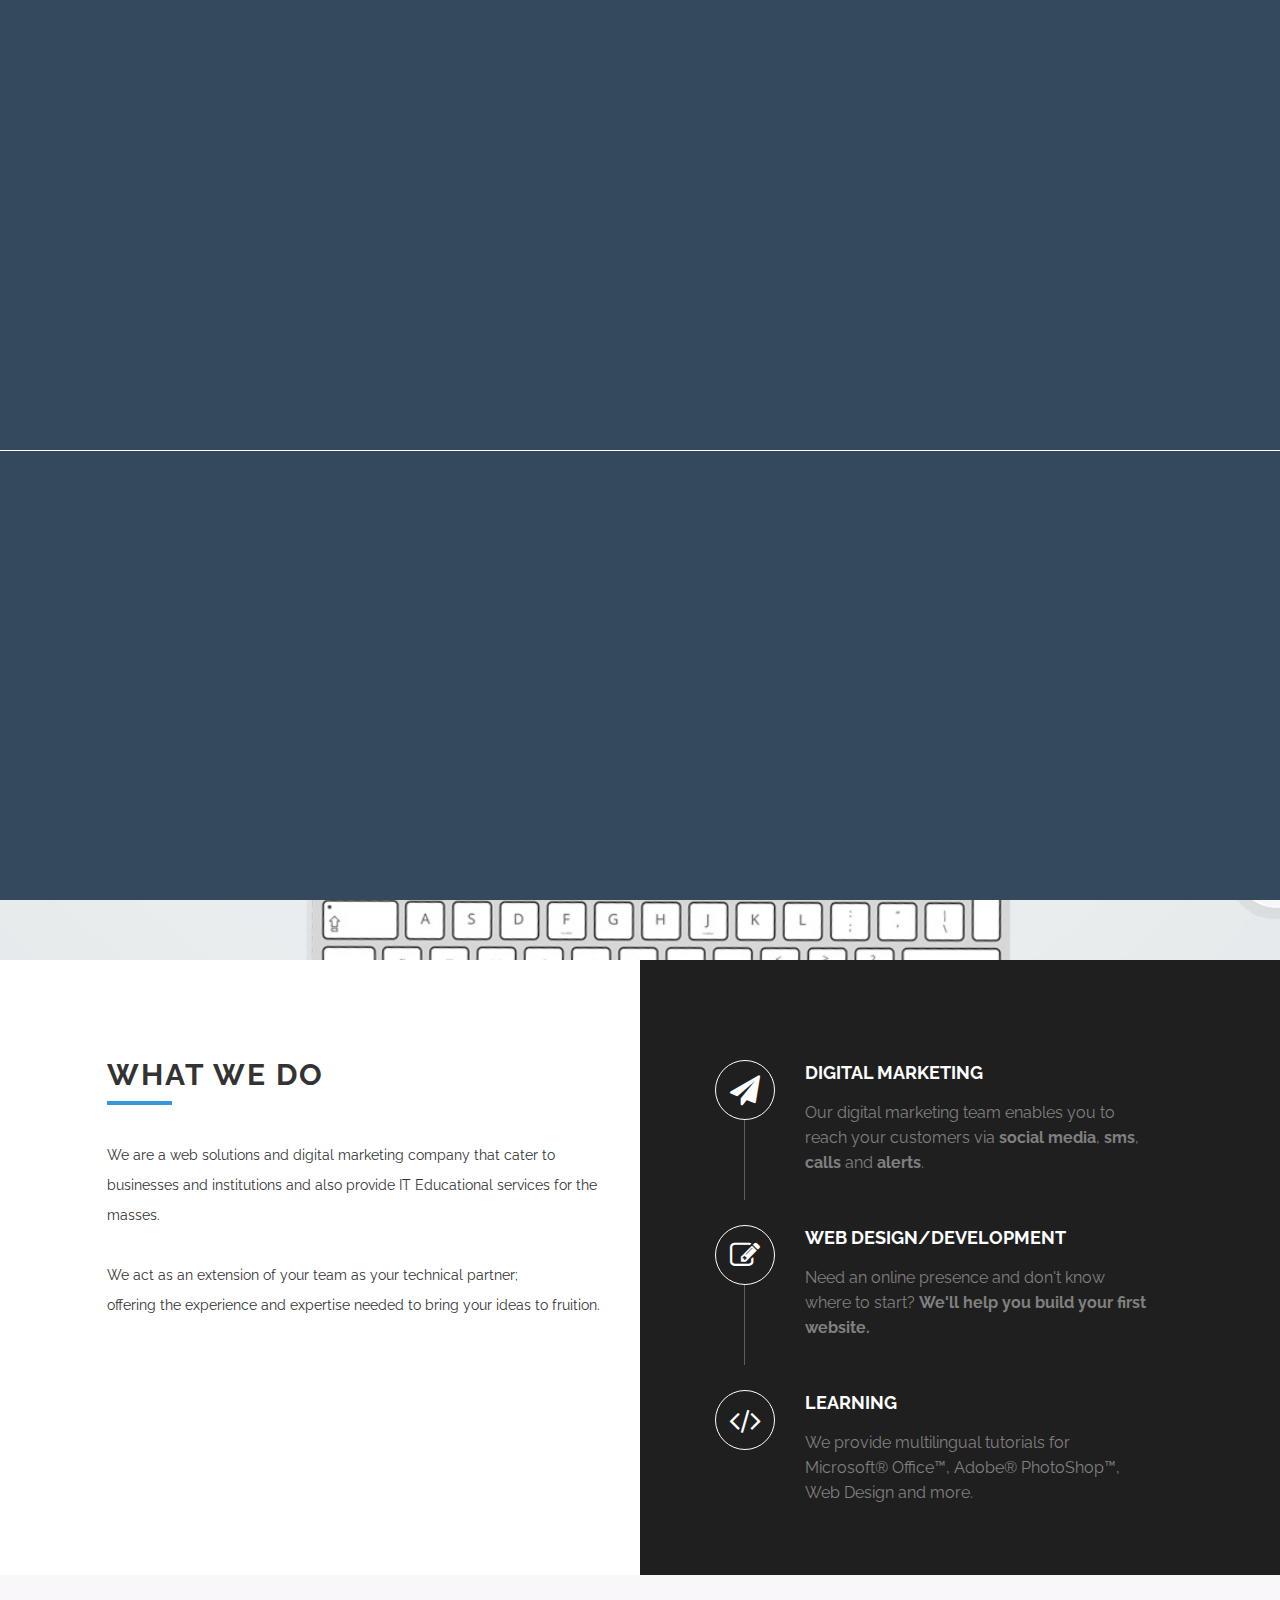
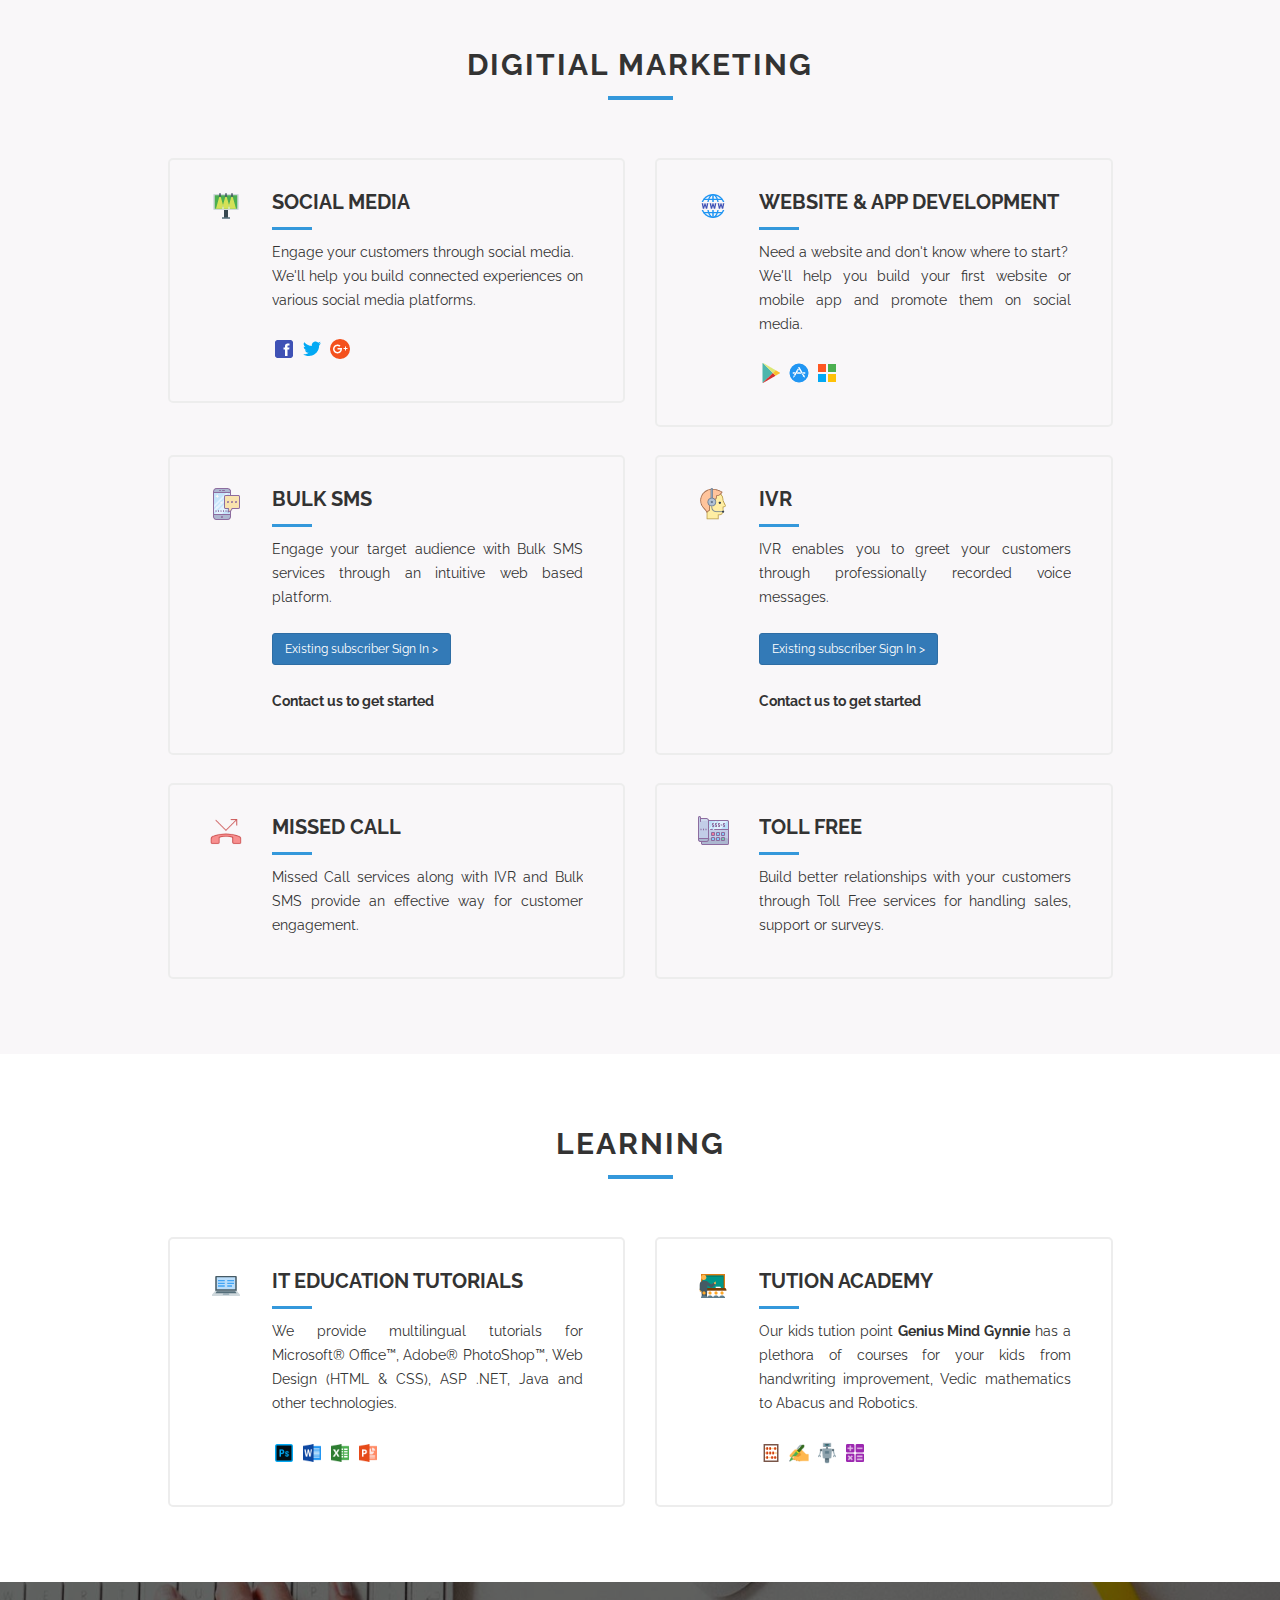
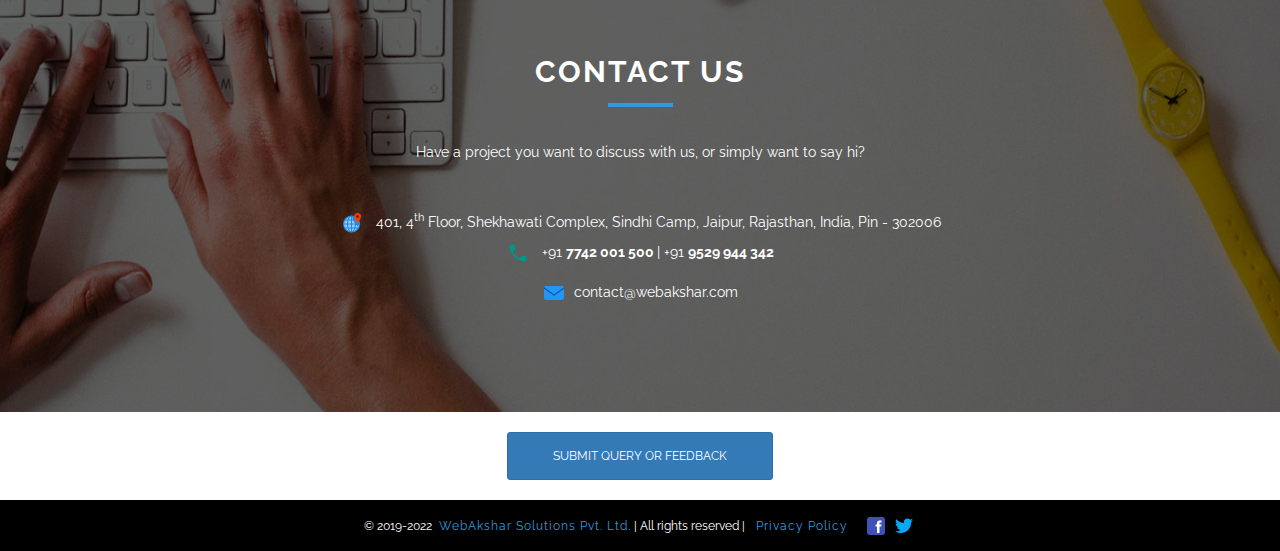
==== commit 64760cae: "Lighthouse changes" ====
--- a/index.html
+++ b/index.html
@@ -1,9 +1,422 @@
-<!DOCTYPE html><html class="no-js" lang=""><head><title>WebAkshar | Digital & Social Media Marketing</title><meta charset="utf-8"><meta http-equiv="x-ua-compatible" content="ie=edge"><meta name="viewport" content="width=device-width,initial-scale=1"><meta name="description" content="WebAkshar is a Marketing and Web Development company helping you to build your business and also find customers through variour online and offline channels."><meta name="keywords" content="Digital Marketing,Social Media Marketing,Sms,Bulk Sms,Call, Voice call,Voice broadcasting,IVR solutions,Toll free,WhatsApp marketing, Facebook Marketing, LinkedIn marketing, Web Development, Web Design, Online Marketing, Management software,Institute management, school management,learning dvd, computer course"><meta name="author" content="WebAkshar Solutions Pvt. Ltd."><link rel="stylesheet" href="css/styles.min.css"><link rel="stylesheet" href="css/font-awesome.min.css"><link rel="stylesheet" href="css/colors/color-blue.min.css"><link href="https://fonts.googleapis.com/css?family=Raleway:400,500,600,700" rel="stylesheet" type="text/css"><link href="https://fonts.googleapis.com/css?family=Montserrat:700,400" rel="stylesheet" type="text/css"><link href="https://fonts.googleapis.com/css?family=Roboto:700,500,400" rel="stylesheet" type="text/css"><script src="js/vendor/jquery-1.11.3.min.js"></script><script src="js/vendor/modernizr-2.8.3.min.js"></script><meta property="og:title" content="WebAkshar | Digital & Social Media Marketing"><meta property="og:image" content=""><meta property="og:url" content="http://www.webakshar.com"><meta property="og:site_name" content="WebAkshar Solutions Pvt. Ltd."><meta property="og:description" content="WebAkshar Solutions Pvt. Ltd. is a Digital Marketing and Web Development company helping you to build your business and also find customers through various online and offline channels."><meta name="twitter:title" content="WebAkshar Solutions | Digital Marketing | Social Media Marketing | Website Development"><meta name="twitter:image" content=""><meta name="twitter:url" content="https://www.webakshar.com"><meta name="twitter:card" content=""><link rel="icon" type="image/x-icon" href="img/logo_only.png"><script>!function(e,a,t,n,g,c,o){e.GoogleAnalyticsObject=g,e.ga=e.ga||function(){(e.ga.q=e.ga.q||[]).push(arguments)},e.ga.l=1*new Date,c=a.createElement(t),o=a.getElementsByTagName(t)[0],c.async=1,c.src="https://www.google-analytics.com/analytics.js",o.parentNode.insertBefore(c,o)}(window,document,"script",0,"ga"),ga("create","UA-81313707-1","auto"),ga("send","pageview")</script></head>
+<!DOCTYPE html>
+<html class="no-js" lang="">
+<head>
+    <title>WebAkshar | Digital & Social Media Marketing</title>
+    <meta charset="utf-8">
+    <meta http-equiv="x-ua-compatible" content="ie=edge">
+    <meta name="viewport" content="width=device-width, initial-scale=1">
+    <meta name="description"
+        content="WebAkshar is a Marketing and Web Development company helping you to build your business and also find customers through variour online and offline channels." />
+    <meta name="keywords"
+        content="Digital Marketing,Social Media Marketing,Sms,Bulk Sms,Call, Voice call,Voice broadcasting,IVR solutions,Toll free,WhatsApp marketing, Facebook Marketing, LinkedIn marketing, Web Development, Web Design, Online Marketing, Management software,Institute management, school management,learning dvd, computer course" />
+    <meta name="author" content="WebAkshar Solutions Pvt. Ltd." />
+    <link rel="stylesheet" href="css/styles.min.css" />
+    <link rel="stylesheet" href="css/font-awesome.min.css">
+    <link rel="stylesheet" href="css/colors/color-blue.min.css" />
+    <link href='https://fonts.googleapis.com/css?family=Raleway:400,500,600,700' rel='stylesheet' type='text/css'>
+    <link href='https://fonts.googleapis.com/css?family=Montserrat:700,400' rel='stylesheet' type='text/css'>
+    <link href='https://fonts.googleapis.com/css?family=Roboto:700,500,400' rel='stylesheet' type='text/css'>
+    <script src="js/vendor/jquery-1.11.3.min.js"></script>
+    <script src="js/vendor/modernizr-2.8.3.min.js"></script>
+    <meta property="og:title" content="WebAkshar | Digital & Social Media Marketing" />
+    <meta property="og:image" content="" />
+    <meta property="og:url" content="http://www.webakshar.com" />
+    <meta property="og:site_name" content="WebAkshar Solutions Pvt. Ltd." />
+    <meta property="og:description"
+        content="WebAkshar Solutions Pvt. Ltd. is a Digital Marketing and Web Development company helping you to build your business and also find customers through various online and offline channels." />
+    <meta name="twitter:title"
+        content="WebAkshar Solutions | Digital Marketing | Social Media Marketing | Website Development" />
+    <meta name="twitter:image" content="" />
+    <meta name="twitter:url" content="https://www.webakshar.com" />
+    <meta name="twitter:card" content="" />
+    <link rel="icon" type="image/x-icon" href="img/logo_only.png">
+    <script>
+        (function (i, s, o, g, r, a, m) {
+            i['GoogleAnalyticsObject'] = r;
+            i[r] = i[r] || function () {
+                (i[r].q = i[r].q || []).push(arguments)
+            }, i[r].l = 1 * new Date();
+            a = s.createElement(o),
+                m = s.getElementsByTagName(o)[0];
+            a.async = 1;
+            a.src = g;
+            m.parentNode.insertBefore(a, m)
+        })(window, document, 'script', 'https://www.google-analytics.com/analytics.js', 'ga');
+        ga('create', 'UA-81313707-1', 'auto');
+        ga('send', 'pageview');
+    </script>
+</head>
+
 <body>
-    <style>.whiteCol{color:#fff!important}.crm-webform-popup-text{font-size:14px!important}</style><header class="header-area is-sticky"><nav class="navbar navbar-custom tb-nav" role="navigation"><div class="container"><div class="navbar-header"><button type="button" class="navbar-toggle" data-toggle="collapse" data-target="#tb-nav-collapse"><span class="sr-only">Toggle navigation</span><span class="icon-bar"></span><span class="icon-bar"></span><span class="icon-bar"></span></button><a class="navbar-brand logo" style="padding-top:5px" href="Javascript:void();"><img src="img/logo.png" alt="WebAkshar Solutions Logo" style="width:172px;height:48px"></a></div><div class="collapse navbar-collapse" id="tb-nav-collapse"><ul class="nav navbar-nav navbar-right"><li class="active"><a class="page-scroll" href="#top">Home</a></li><li><a class="page-scroll" href="#about">Services</a></li><li><a class="page-scroll" href="#testimonial">Digital Marketing</a></li><li><a class="page-scroll" href="#portfolio">Learning</a></li><li><a class="page-scroll" href="#contact">Contact Us</a></li><li style="padding:15px"><img src="[data-uri]"> +91<b style="color:#3498db">7742 001 500</b></li></ul></div></div></nav></header><section class="hero-section static-bg" id="top"><div class="slider-caption"><div class="container"><div class="row"><h1>Welcome</h1><h2>we design + we market + we develop</h2></div></div></div></section><section class="about-us" id="about"><div class="container-fluid"><div class="row"><div class="col-sm-6 col-xs-12 no-padding"><div class="about-us-left"><h2 class="section-title-left">WHAT WE DO</h2><p>We are a web solutions and digital marketing company that cater to businesses and institutions and also provide IT Educational services for the masses.<br><br>We act as an extension of your team as your technical partner;<br>offering the experience and expertise needed to bring your ideas to fruition.</p></div></div><div class="col-sm-6 col-xs-12 no-padding"><div class="about-us-right"><div class="media"><div class="media-left dotted"><i class="fa fa-paper-plane"></i></div><div class="media-body"><h3 class="media-heading">Digital Marketing</h3><p>Our digital marketing team enables you to reach your customers via<b>social media</b>,<b>sms</b>,<b>calls</b>and<b>alerts</b>.</p></div></div><div class="media"><div class="media-left dotted"><i class="fa fa-pencil-square-o"></i></div><div class="media-body"><h3 class="media-heading">Web Design/Development</h3><p>Need an online presence and don't know where to start?<b>We'll help you build your first website.</b></p></div></div><div class="media"><div class="media-left"><i class="fa fa-code"></i></div><div class="media-body"><h3 class="media-heading">Learning</h3><p>We provide multilingual tutorials for Microsoft® Office™, Adobe® PhotoShop™, Web Design and more.</p></div></div></div></div></div></div></section><section class="our-services-section section-padding" style="background:#f9f7f9" id="testimonial"><div class="container"><h2 class="section-title text-center">Digitial Marketing</h2><div class="row our-services"><div class="col-md-6 col-lg-5 col-sm-12 col-lg-offset-1 col-xs-12 single-service"><div class="media"><div class="media-left"><img src="[data-uri]"></div><div class="media-body"><h3 class="media-heading">Social Media</h3><p>Engage your customers through social media.<br>We'll help you build connected experiences on various social media platforms.<br><br><img src="[data-uri]" title="Facebook profile development"> <img src="[data-uri]" title="Google Plus profile development"> <img src="[data-uri]" title="Twitter profile development"></p></div></div></div><div class="col-md-6 col-lg-5 col-sm-12 col-xs-12 single-service"><div class="media"><div class="media-left"><img src="[data-uri]"></div><div class="media-body"><h3 class="media-heading">Website &amp; App Development</h3><p>Need a website and don't know where to start?<br>We'll help you build your first website or mobile app and promote them on social media.<br><br><img src="[data-uri]" title="Android app on Google Play"> <img src="[data-uri]" title="iOS app on Apple App Store"> <img src="[data-uri]" title="Windows app on Windows Store"></p></div></div></div><div class="col-md-6 col-lg-5 col-sm-12 col-lg-offset-1 col-xs-12 single-service"><div class="media"><div class="media-left"><img src="[data-uri]"></div><div class="media-body"><h3 class="media-heading">Bulk SMS</h3><p>Engage your target audience with Bulk SMS services through an intuitive web based platform.<br><br><a class="btn btn-xs btn-primary" style="padding:6px 12px!important" href="//mysms.webakshar.com" target="_blank">Existing subscriber Sign In &gt;</a><br><br><b>Contact us to get started</b></p></div></div></div><div class="col-md-6 col-lg-5 col-sm-12 col-xs-12 single-service"><div class="media"><div class="media-left"><img src="[data-uri]"></div><div class="media-body"><h3 class="media-heading">IVR</h3><p>IVR enables you to greet your customers through professionally recorded voice messages.<br><br><a class="btn btn-xs btn-primary" style="padding:6px 12px!important" href="//voice.webakshar.com" target="_blank">Existing subscriber Sign In &gt;</a><br><br><b>Contact us to get started</b></p></div></div></div><div class="col-md-6 col-lg-5 col-sm-12 col-xs-12 col-lg-offset-1 single-service"><div class="media"><div class="media-left"><img src="[data-uri]"></div><div class="media-body"><h3 class="media-heading">Missed Call</h3><p>Missed Call services along with IVR and Bulk SMS provide an effective way for customer engagement.</p></div></div></div><div class="col-md-6 col-lg-5 col-sm-12 col-xs-12 single-service"><div class="media"><div class="media-left"><img src="[data-uri]"></div><div class="media-body"><h3 class="media-heading">Toll Free</h3><p>Build better relationships with your customers through Toll Free services for handling sales, support or surveys.</p></div></div></div></div></div></section><section class="protfolio-section section-padding" id="portfolio"><div class="container"><h2 class="section-title text-center">Learning</h2><div class="row our-services"><div class="col-md-6 col-lg-5 col-sm-12 col-lg-offset-1 col-xs-12 single-service"><div class="media"><div class="media-left"><img src="[data-uri]"></div><div class="media-body"><h3 class="media-heading">IT Education Tutorials</h3><p>We provide multilingual tutorials for Microsoft&reg; Office&trade;, Adobe&reg; PhotoShop&trade;, Web Design (HTML & CSS), ASP .NET, Java and other technologies.<br><br><img src="[data-uri]" title="Learn Adobe Photoshop in your language"> <img src="[data-uri]" title="Learn Microsoft Word in your language"> <img src="[data-uri]" title="Learn Microsoft Excel in your language"> <img src="[data-uri]" title="Learn Microsoft Powerpoint in your language"></p></div></div></div><div class="col-md-6 col-lg-5 col-sm-12 col-xs-12 single-service"><div class="media"><div class="media-left"><img src="[data-uri]"></div><div class="media-body"><h3 class="media-heading">Tution Academy</h3><p>Our kids tution point<b>Genius Mind Gynnie</b>has a plethora of courses for your kids from handwriting improvement, Vedic mathematics to Abacus and Robotics.<br><br><img src="[data-uri]" title="Teach your kids Abacus"> <img src="[data-uri]" title="Handwriting improvement courses"> <img src="[data-uri]" title="Learn basics of robotics"> <img src="[data-uri]" title="Learn Vedic Maths"></p></div></div></div></div></div></section><section class="contact-us-section section-padding whiteCol" id="contact"><div class="container"><h2 class="section-title contact-title text-center">Contact Us</h2><p class="sub-title contact-subtitle text-center">Have a project you want to discuss with us, or simply want to say hi?</p><div class="row"><div class="col-md-10 col-md-offset-1 col-lg-10 col-lg-offset-1 col-sm-10 col-sm-offset-1 col-xs-12"><div class="contact-form-section"><div class="text-center"><a href="https://maps.app.goo.gl/jhni7a25ft26gm2b8" class="whiteCol" target="_blank"><img src="[data-uri]"> &nbsp;&nbsp;401, 4<sup>th</sup>Floor, Shekhawati Complex, Sindhi Camp, Jaipur, Rajasthan, India, Pin - 302006</a></div><p class="text-center"><img src="[data-uri]">&nbsp;&nbsp;<a href="tel:917742001500" class="whiteCol">+91<b>7742 001 500</b></a>|<a href="tel:919529944342" class="whiteCol">+91<b>9529 944 342</b></a></p><div class="text-center"><img src="[data-uri]">&nbsp;&nbsp;<a href="mailto:contact@webakshar.com" class="whiteCol">contact@webakshar.com</a></div></div></div></div></div></section><div class="text-center" style="margin-top:20px;margin-bottom:20px"><a class="btn btn-xs btn-primary" href="https://forms.zohopublic.com/virtualoffice17940/form/ContactForm/formperma/fSFOYwas75mc2OhLw8BN7gy4INWNpXrdpc4Ie10oz-w" title="Contact Us" target="_blank" onclick="return zforms_open_window(this.href,648,700),!1">SUBMIT QUERY OR FEEDBACK</a></div><footer class="footer-section"><div class="container"><div class="row" style="margin-top:10px;margin-bottom:10px"><div class="col-md-12 text-center"><div class="copyright-info"><span style="font-size:12px;color:#fff">&copy; 2019-2022&nbsp;</span><a style="font-size:12px" href="http://webakshar.com"><span>WebAkshar Solutions Pvt. Ltd.</span></a><span style="font-size:12px;color:#fff">| All rights reserved |</span><a style="font-size:12px" href="privacy.htm"><span>Privacy Policy</span></a>&nbsp;&nbsp;<a href="https://www.facebook.com/webakshar" target="_blank"><img src="img/fb.png"></a><a href="https://twitter.com/webakshar" target="_blank"><img src="img/twitter.png"></a></div></div></div></div></footer>
+    <style>
+        .whiteCol {
+            color: #ffffff !important;
+        }
+
+        .crm-webform-popup-text {
+            font-size: 14px !important;
+        }
+    </style>
+    <header class="header-area is-sticky">
+        <nav class="navbar navbar-custom tb-nav" role="navigation">
+            <div class="container">
+                <div class="navbar-header">
+                    <button type="button" class="navbar-toggle" data-toggle="collapse" data-target="#tb-nav-collapse">
+                        <span class="sr-only">Toggle navigation</span>
+                        <span class="icon-bar"></span>
+                        <span class="icon-bar"></span>
+                        <span class="icon-bar"></span>
+                    </button>
+                    <a class="navbar-brand logo" style="padding-top:5px;" href="Javascript:void();">
+                        <img src="img/logo.png" alt="WebAkshar Solutions Logo" style="width:172px; height: 48px;" />
+                    </a>
+                </div>
+
+                <div class="collapse navbar-collapse" id="tb-nav-collapse">
+                    <ul class="nav navbar-nav navbar-right">
+                        <li class="active"><a class="page-scroll" href="#top">Home</a></li>
+                        <li><a class="page-scroll" href="#about">Services</a></li>
+                        <li><a class="page-scroll" href="#testimonial">Digital Marketing</a></li>
+                        <li><a class="page-scroll" href="#portfolio">Learning</a></li>
+                        <li><a class="page-scroll" href="#contact">Contact Us</a></li>
+                        <li style="padding:15px;">
+                            <img height="24px" width="24px"
+                                src="[data-uri]">
+                            +91 <b style="color:#3498db;">7742 001 500 </b>
+                        </li>
+                    </ul>
+                </div>
+            </div>
+        </nav>
+    </header>
+    <section class="hero-section static-bg" id="top">
+        <div class="slider-caption">
+            <div class="container">
+                <div class="row">
+                    <h1>Welcome</h1>
+                    <h2>we design + we market + we develop</h2>
+                </div>
+            </div>
+        </div>
+    </section>
+    <section class="about-us" id="about">
+        <div class="container-fluid">
+            <div class="row">
+                <div class="col-sm-6 col-xs-12 no-padding">
+                    <div class="about-us-left">
+                        <h2 class="section-title-left">WHAT WE DO</h2>
+                        <p>
+                            We are a web solutions and digital marketing company that cater to businesses and
+                            institutions and also provide IT Educational services for the masses.<br /><br /> We act as
+                            an extension of your team as your technical partner;<br /> offering the experience and
+                            expertise needed to bring your ideas to fruition.
+                        </p>
+                    </div>
+                </div>
+                <div class="col-sm-6 col-xs-12 no-padding">
+                    <div class="about-us-right">
+                        <div class="media">
+                            <div class="media-left dotted">
+                                <i class="fa fa-paper-plane"></i>
+                            </div>
+                            <div class="media-body">
+                                <h3 class="media-heading">Digital Marketing</h3>
+                                <p>Our digital marketing team enables you to reach your customers via <b>social
+                                        media</b>, <b>sms</b>,
+                                    <b>calls</b> and <b>alerts</b>.
+                                </p>
+                            </div>
+                        </div>
+                        <div class="media">
+                            <div class="media-left dotted">
+                                <i class="fa fa-pencil-square-o"></i>
+                            </div>
+                            <div class="media-body">
+                                <h3 class="media-heading">Web Design/Development</h3>
+                                <p>Need an online presence and don't know where to start? <b>We'll help you build your
+                                        first website.</b></p>
+                            </div>
+                        </div>
+                        <div class="media">
+                            <div class="media-left">
+                                <i class="fa fa-code"></i>
+                            </div>
+                            <div class="media-body">
+                                <h3 class="media-heading">Learning</h3>
+                                <p>
+                                    We provide multilingual tutorials for Microsoft® Office™, Adobe® PhotoShop™, Web
+                                    Design and more.
+                                </p>
+                            </div>
+                        </div>
+                    </div>
+                </div>
+            </div>
+        </div>
+    </section>
+
+    <section class="our-services-section section-padding" style="background:#f9f7f9" id="testimonial">
+        <div class="container">
+            <h2 class="section-title text-center">Digitial Marketing</h2>
+            <div class="row our-services">
+                <div class="col-md-6 col-lg-5 col-sm-12 col-lg-offset-1 col-xs-12 single-service">
+                    <div class="media">
+                        <div class="media-left">
+                            <img width="32px" height="32px" alt="Social Media"
+                                src="[data-uri]" />
+                        </div>
+                        <div class="media-body">
+                            <h3 class="media-heading">Social Media</h3>
+                            <p>
+                                Engage your customers through social media.<br /> We'll help you build connected
+                                experiences on various
+                                social media platforms.
+                                <br /><br />
+                                <img src="[data-uri]"
+                                    title="Facebook profile development" height="24px" width="24px"
+                                    alt="Facebook Profile" />
+                                <img src="[data-uri]"
+                                    title="Twitter profile development" height="24px" width="24px"
+                                    alt="Twitter Profile" />
+                                <img src="[data-uri]"
+                                    title="Google Plus profile development" height="24px" width="24px"
+                                    alt="Google Plus Profile" />
+                            </p>
+                        </div>
+                    </div>
+                </div>
+
+                <div class="col-md-6 col-lg-5 col-sm-12 col-xs-12 single-service">
+                    <div class="media">
+                        <div class="media-left">
+                            <img width="32px" height="32px" alt="Website Development"
+                                src="[data-uri]" />
+                        </div>
+                        <div class="media-body">
+                            <h3 class="media-heading">Website &amp; App Development</h3>
+                            <p>
+                                Need a website and don't know where to start?<br /> We'll help you build your first
+                                website or mobile
+                                app and promote them on social media.
+                                <br /><br />
+                                <img width="24px" height="24px" alt="Google Play" src="[data-uri]"
+                                    title="Android app on Google Play" />
+                                <img width="24px" height="24px" alt="Apple Store" src="[data-uri]"
+                                    title="iOS app on Apple App Store" />
+                                <img width="24px" height="24px" alt="Windows Store" src="[data-uri]"
+                                    title="Windows app on Windows Store" />
+                            </p>
+                        </div>
+                    </div>
+
+                </div>
+
+                <div class="col-md-6 col-lg-5 col-sm-12 col-lg-offset-1 col-xs-12 single-service">
+                    <div class="media">
+                        <div class="media-left">
+                            <img width="32px" height="32px" alt="Bulk SMS"
+                                src="[data-uri]" />
+                        </div>
+                        <div class="media-body">
+                            <h3 class="media-heading">Bulk SMS</h3>
+                            <p>
+                                Engage your target audience with Bulk SMS services through an intuitive web based
+                                platform.
+                                <br /><br />
+                                <a class="btn btn-xs btn-primary" style="padding: 6px 12px !important;"
+                                    href="//mysms.webakshar.com" target="_blank"> Existing subscriber Sign In &gt;</a>
+                                <br /><br />
+                                <b>Contact us to get started</b>
+                            </p>
+                        </div>
+                    </div>
+                </div>
+                <div class="col-md-6 col-lg-5 col-sm-12 col-xs-12 single-service">
+                    <div class="media">
+                        <div class="media-left">
+                            <img width="32px" height="32px" alt="IVR"
+                                src="[data-uri]" />
+                        </div>
+                        <div class="media-body">
+                            <h3 class="media-heading">IVR</h3>
+                            <p>
+                                IVR enables you to greet your customers through professionally recorded voice messages.
+                                <br /><br />
+                                <a class="btn btn-xs btn-primary" style="padding: 6px 12px !important;"
+                                    href="//voice.webakshar.com" target="_blank">Existing subscriber Sign In &gt;</a>
+                                <br /><br />
+                                <b>Contact us to get started</b>
+                            </p>
+                        </div>
+                    </div>
+                </div>
+                <div class="col-md-6 col-lg-5 col-sm-12 col-xs-12 col-lg-offset-1 single-service">
+                    <div class="media">
+                        <div class="media-left">
+                            <img width="32px" height="32px" alt="Missed Call"
+                                src="[data-uri]" />
+                        </div>
+                        <div class="media-body">
+                            <h3 class="media-heading">Missed Call</h3>
+                            <p>
+                                Missed Call services along with IVR and Bulk SMS provide an effective way for customer
+                                engagement.
+                            </p>
+                        </div>
+                    </div>
+                </div>
+                <div class="col-md-6 col-lg-5 col-sm-12 col-xs-12 single-service">
+                    <div class="media">
+                        <div class="media-left">
+                            <img width="32px" height="32px" alt="Toll Free"
+                                src="[data-uri]" />
+                        </div>
+                        <div class="media-body">
+                            <h3 class="media-heading">Toll Free</h3>
+                            <p>
+                                Build better relationships with your customers through Toll Free services for handling
+                                sales, support or surveys.
+                            </p>
+                        </div>
+                    </div>
+                </div>
+            </div>
+        </div>
+    </section>
+
+    <section class="protfolio-section section-padding" id="portfolio">
+        <div class="container">
+            <h2 class="section-title text-center">Learning</h2>
+            <div class="row our-services">
+                <div class="col-md-6 col-lg-5 col-sm-12 col-lg-offset-1 col-xs-12 single-service">
+                    <div class="media">
+                        <div class="media-left">
+                            <img width="32px" height="32px" alt="IT Education Tutorials"
+                                src="[data-uri]" />
+                        </div>
+                        <div class="media-body">
+                            <h3 class="media-heading">IT Education Tutorials</h3>
+                            <p>
+                                We provide multilingual tutorials for Microsoft&reg; Office&trade;, Adobe&reg;
+                                PhotoShop&trade;, Web Design (HTML & CSS), ASP .NET, Java and other technologies.
+                                <br /><br />
+                                <img width="24px" height="24px" alt="Adobe Photoshop" src="[data-uri]"
+                                    title="Learn Adobe Photoshop in your language" />
+                                <img width="24px" height="24px" alt="Microsoft Word" src="[data-uri]"
+                                    title="Learn Microsoft Word in your language" />
+                                <img width="24px" height="24px" alt="Microsoft Excel" src="[data-uri]"
+                                    title="Learn Microsoft Excel in your language" />
+                                <img width="24px" height="24px" alt="Microsoft PowerPoint" src="[data-uri]"
+                                    title="Learn Microsoft Powerpoint in your language" />
+                            </p>
+                        </div>
+                    </div>
+                </div>
+                <div class="col-md-6 col-lg-5 col-sm-12 col-xs-12 single-service">
+                    <div class="media">
+                        <div class="media-left">
+                            <img width="32px" height="32px" alt="Tuition Academy"
+                                src="[data-uri]" />
+                        </div>
+                        <div class="media-body">
+                            <h3 class="media-heading">Tution Academy</h3>
+                            <p>
+                                Our kids tution point <b>Genius Mind Gynnie</b> has a plethora of courses for your kids
+                                from handwriting improvement, Vedic mathematics to Abacus and Robotics.
+                                <br /><br />
+                                <img width="24px" height="24px" alt="Abacus" src="[data-uri]"
+                                    title="Teach your kids Abacus" />
+                                <img width="24px" height="24px" alt="Handwriting Improvement" src="[data-uri]"
+                                    title="Handwriting improvement courses" />
+                                <img width="24px" height="24px" alt="Robotics" src="[data-uri]"
+                                    title="Learn basics of robotics" />
+                                <img width="24px" height="24px" alt="Vedic Maths" src="[data-uri]"
+                                    title="Learn Vedic Maths" />
+                            </p>
+                        </div>
+                    </div>
+                </div>
+            </div>
+        </div>
+    </section>
+
+    <section class="contact-us-section section-padding whiteCol" id="contact">
+        <div class="container">
+            <h2 class="section-title contact-title text-center">Contact Us</h2>
+            <p class="sub-title contact-subtitle text-center">Have a project you want to discuss with us, or simply want
+                to say hi?</p>
+            <div class="row">
+                <div class="col-md-10 col-md-offset-1 col-lg-10 col-lg-offset-1 col-sm-10 col-sm-offset-1 col-xs-12">
+                    <div class="contact-form-section">
+                        <div class="text-center">
+                            <a href="https://maps.app.goo.gl/jhni7a25ft26gm2b8" class="whiteCol" target="_blank">
+                                <img width="24px" height="24px" alt="Google Maps Location"
+                                    src="[data-uri]" />
+                                &nbsp;&nbsp;401, 4<sup>th</sup> Floor, Shekhawati Complex, Sindhi Camp, Jaipur,
+                                Rajasthan, India, Pin - 302006
+                            </a>
+                        </div>
+                        <p class="text-center">
+                            <img width="24px" height="24px" alt="Call"
+                                src="[data-uri]" />&nbsp;&nbsp;<a
+                                href="tel:917742001500" class="whiteCol"> +91 <b>7742 001 500 </b></a>|
+                            <a href="tel:919529944342" class="whiteCol">+91 <b>9529 944 342</b></a>
+                        </p>
+                        <div class="text-center">
+                            <img width="24px" height="24px" alt="Email"
+                                src="[data-uri]" />&nbsp;&nbsp;<a
+                                href="mailto:contact@webakshar.com" class="whiteCol">contact@webakshar.com</a>
+                        </div>
+                    </div>
+                </div>
+            </div>
+        </div>
+    </section>
+    <div class="text-center" style="margin-top:20px;margin-bottom: 20px;">
+
+        <a class="btn btn-xs btn-primary"
+            href='https://forms.zohopublic.com/virtualoffice17940/form/ContactForm/formperma/fSFOYwas75mc2OhLw8BN7gy4INWNpXrdpc4Ie10oz-w'
+            title="Contact Us" target='_blank' onclick="zforms_open_window(this.href, 648, 700); return false">
+            SUBMIT QUERY OR FEEDBACK
+        </a>
+    </div>
+
+    <footer class="footer-section">
+        <div class="container">
+            <div class="row" style="margin-top:10px;margin-bottom:10px;">
+                <div class="col-md-12 text-center">
+                    <div class="copyright-info">
+                        <span style="font-size:12px;color:#fff;">&copy; 2019-2022&nbsp;</span>
+                        <a style="font-size:12px;" href="http://webakshar.com"><span>WebAkshar Solutions Pvt.
+                                Ltd.</span></a><span style="font-size:12px;color:#fff;"> | All rights reserved | </span>
+                        <a style="font-size:12px;" href="privacy.htm">&nbsp;<span> Privacy Policy </span></a>
+                        &nbsp;&nbsp;
+                        <a href="https://www.facebook.com/webakshar" target="_blank">
+                            <img width="24px" height="24px" src="img/fb.png" alt="Facebook Page" /></a>
+                        <a href="https://twitter.com/webakshar" target="_blank">
+                            <img width="24px" height="24px" src="img/twitter.png" alt="Twitter Page"/></a>
+                    </div>
+                </div>
+            </div>
+        </div>
+    </footer>
     <script src="js/bootstrap.min.js"></script>
-    <script src="js/jquery.easing.min.js"></script><script src="js/queryloader2.min.js"></script>
+    <script src="js/jquery.easing.min.js"></script>
+    <script src="js/queryloader2.min.js"></script>
     <script src="js/wow.min.js"></script>
-    <script src="js/jquery.sticky.min.js"></script><script src="js/jquery.inview.js"></script>
-    <script type="text/javascript">function zforms_open_window(e,o,n){var t=0,i=0;screen&&(t=(screen.width-n)/2,i=(screen.height-o)/2,window.open(e,null,"width="+n+",height="+o+",left="+t+",top="+i+", toolbar=0, location=0, status=1, scrollbars=1, resizable=1"))}</script><script src="js/main.js"></script>
-</body></html>+    <script src="js/jquery.sticky.min.js"></script>
+    <script src="js/jquery.inview.js"></script>
+    <script type="text/javascript">
+        function zforms_open_window(url, height, width) {
+            var leftPos = 0;
+            var topPos = 0;
+            if (screen) {
+                leftPos = (screen.width - width) / 2;
+                topPos = (screen.height - height) / 2;
+                window.open(url, null, 'width=' + width + ',height=' + height + ',left=' + leftPos + ',top=' + topPos + ', toolbar=0, location=0, status=1, scrollbars=1, resizable=1');
+            }
+        }
+    </script>
+    <script src="js/main.js"></script>
+</body>
+</html>